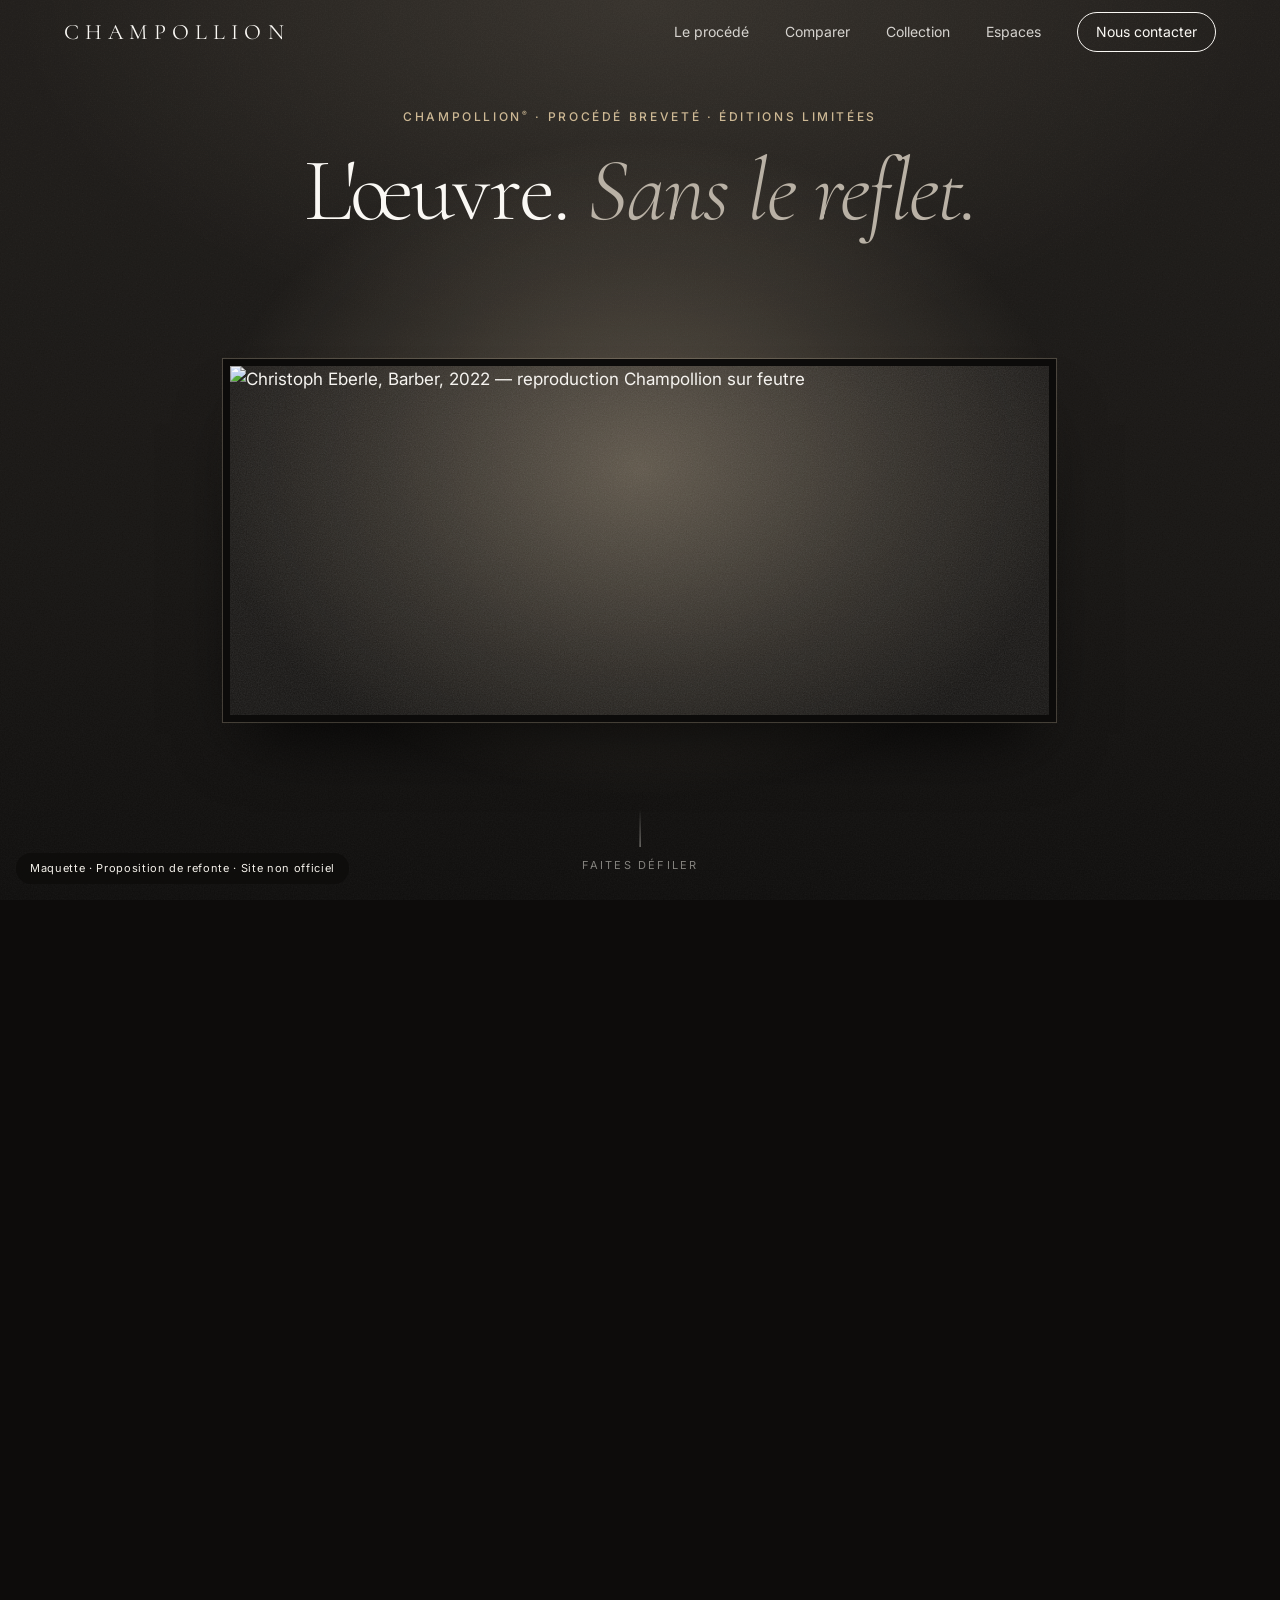
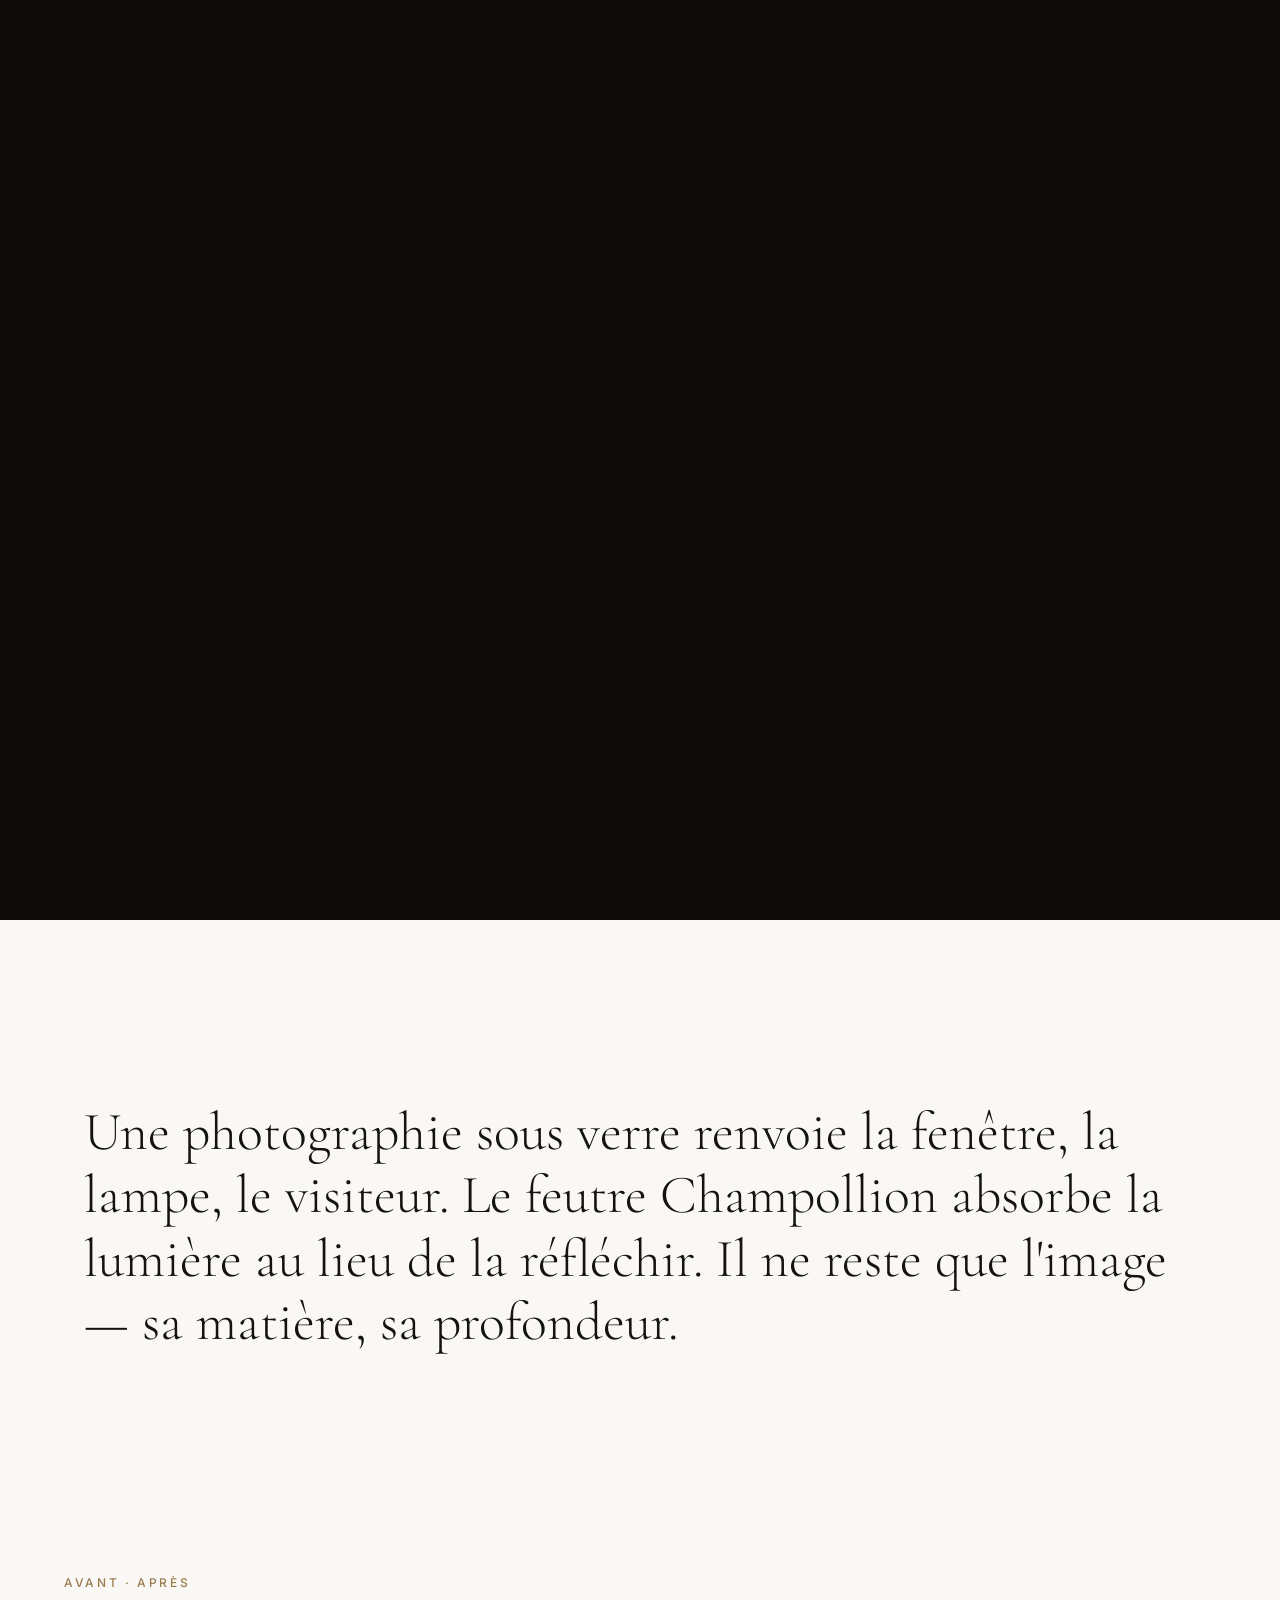
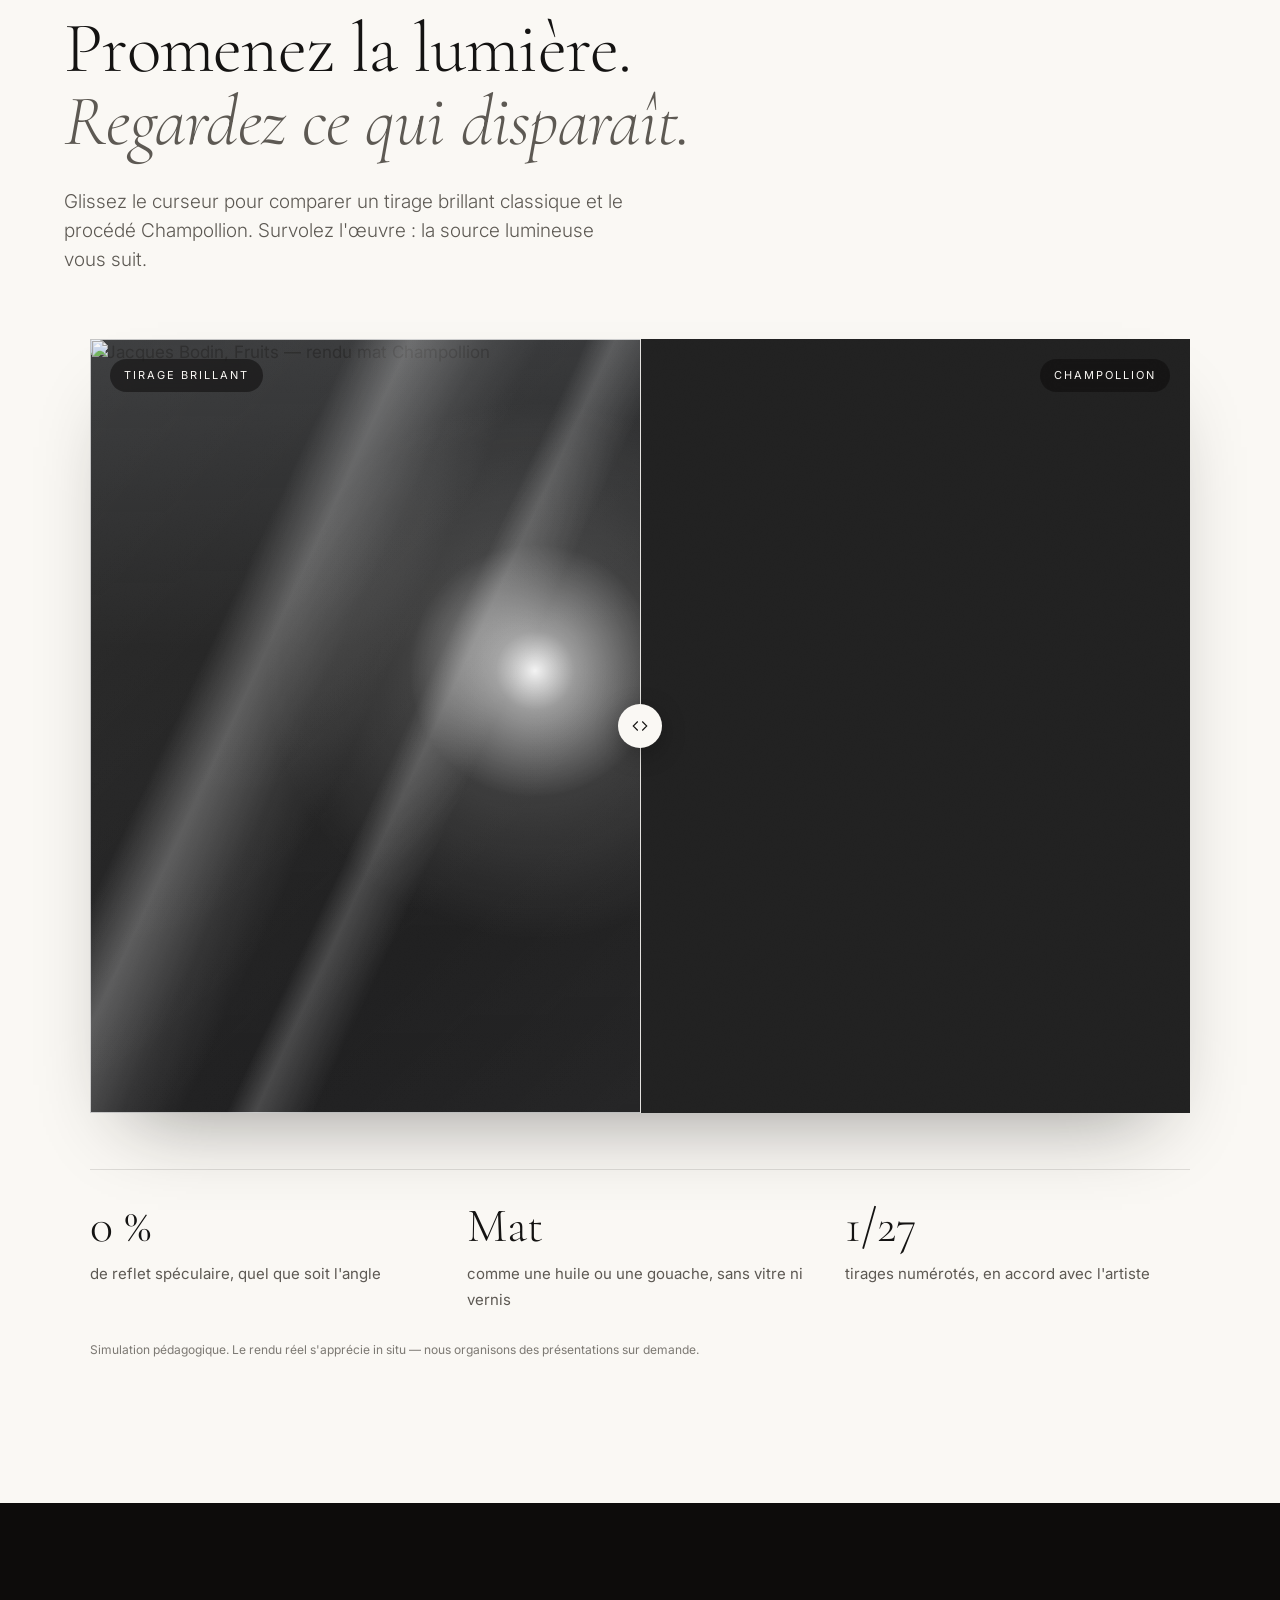
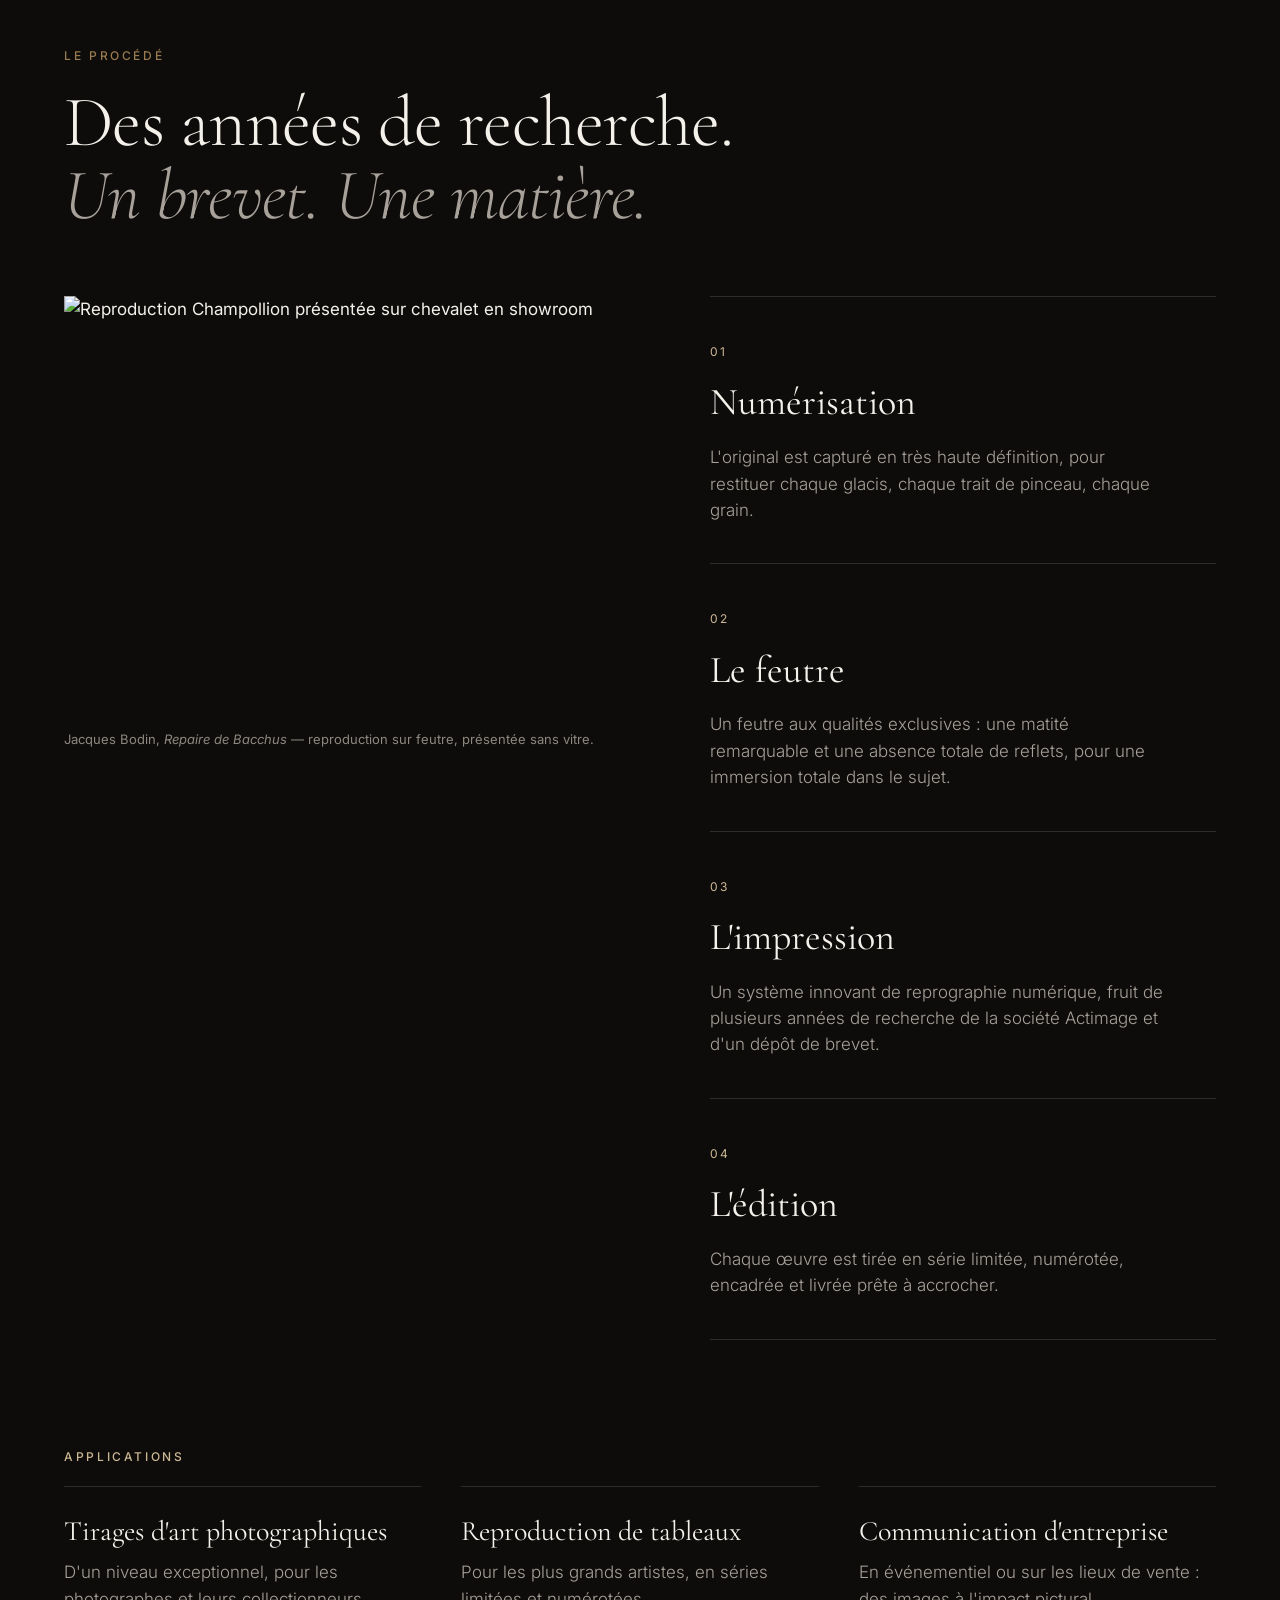
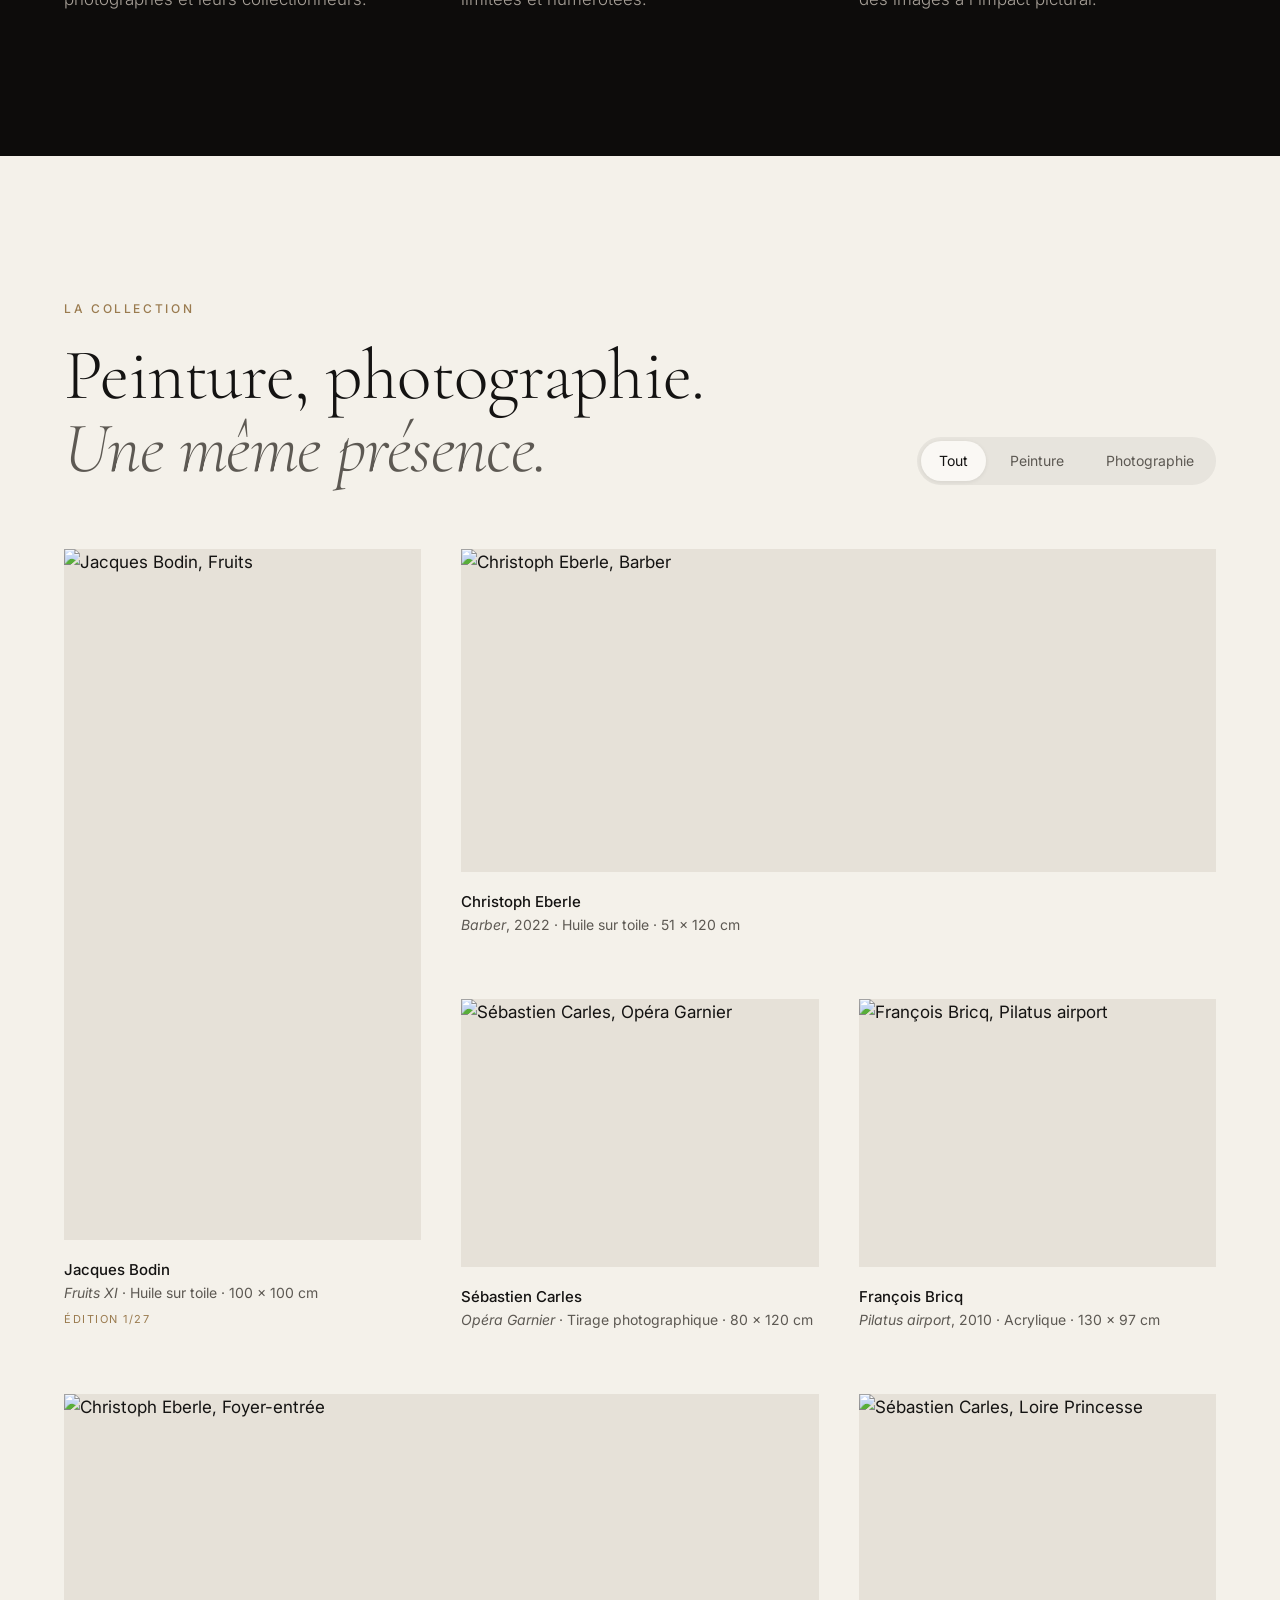
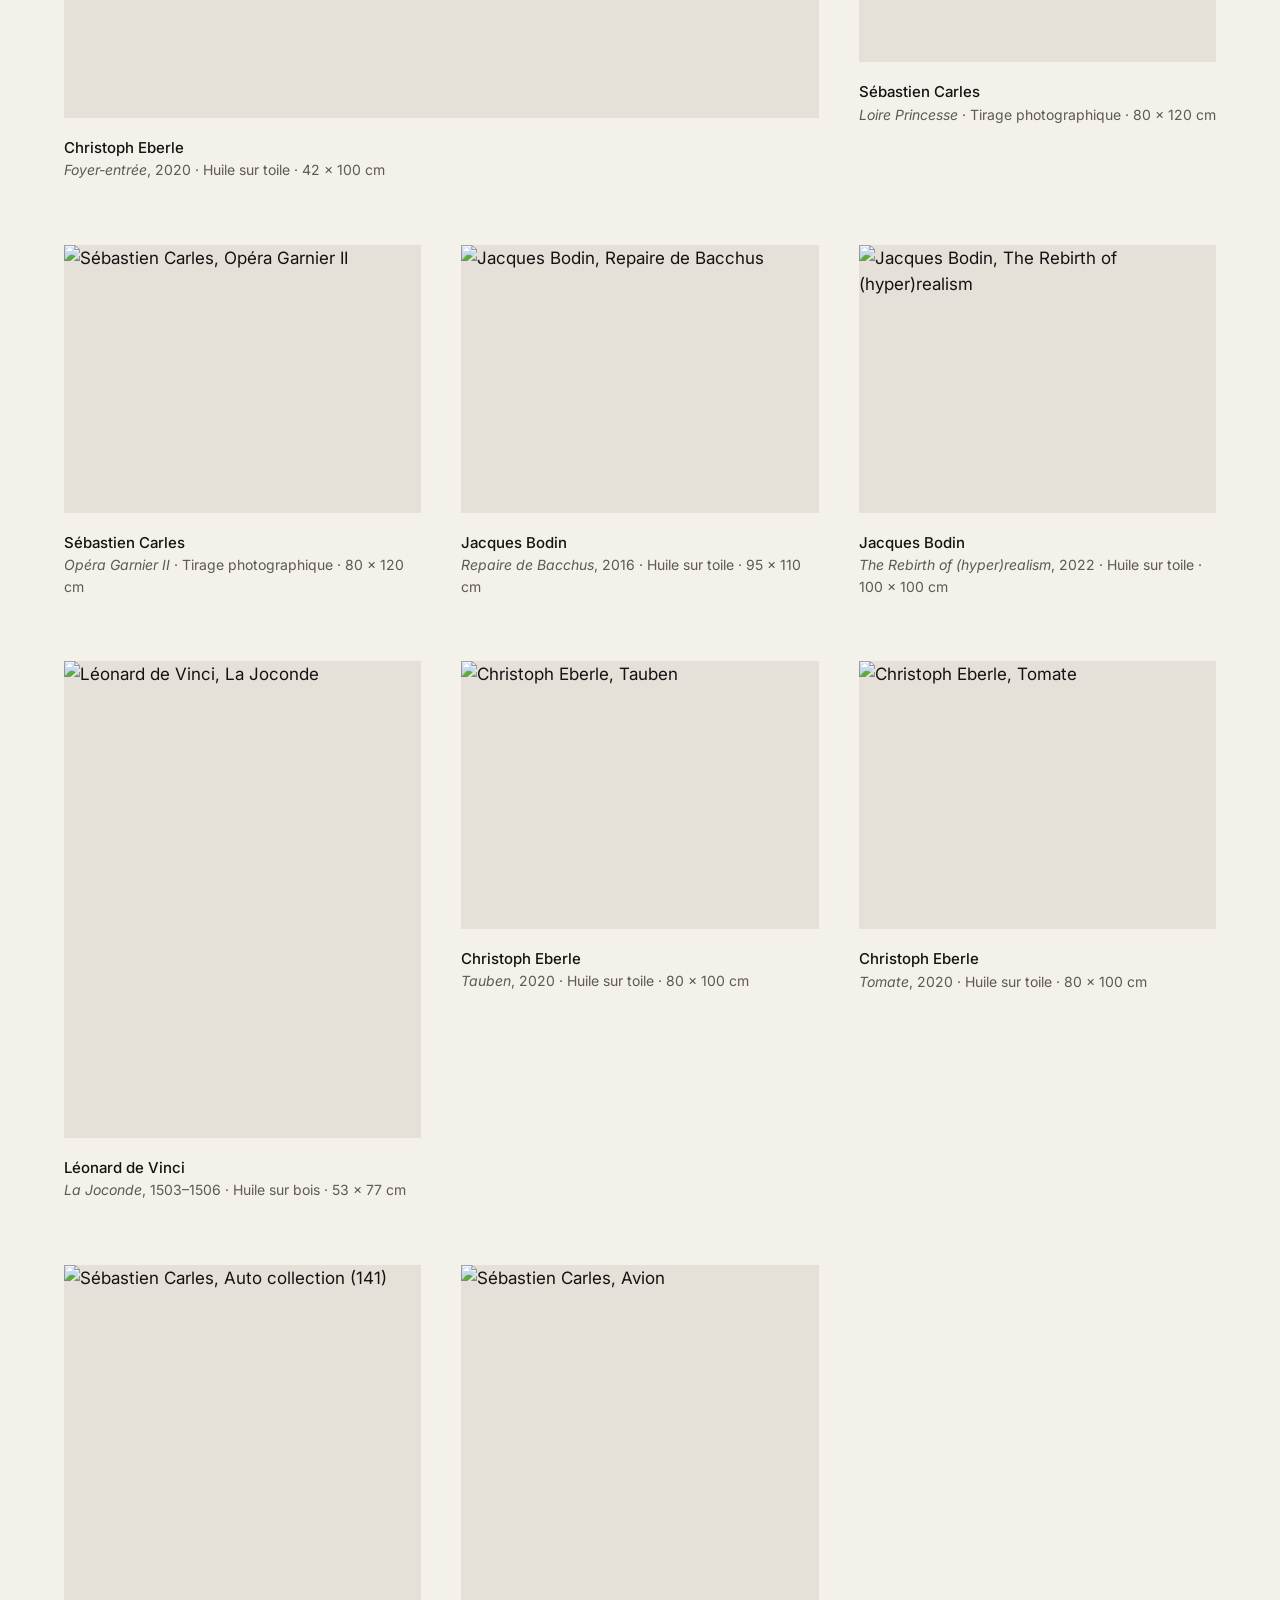
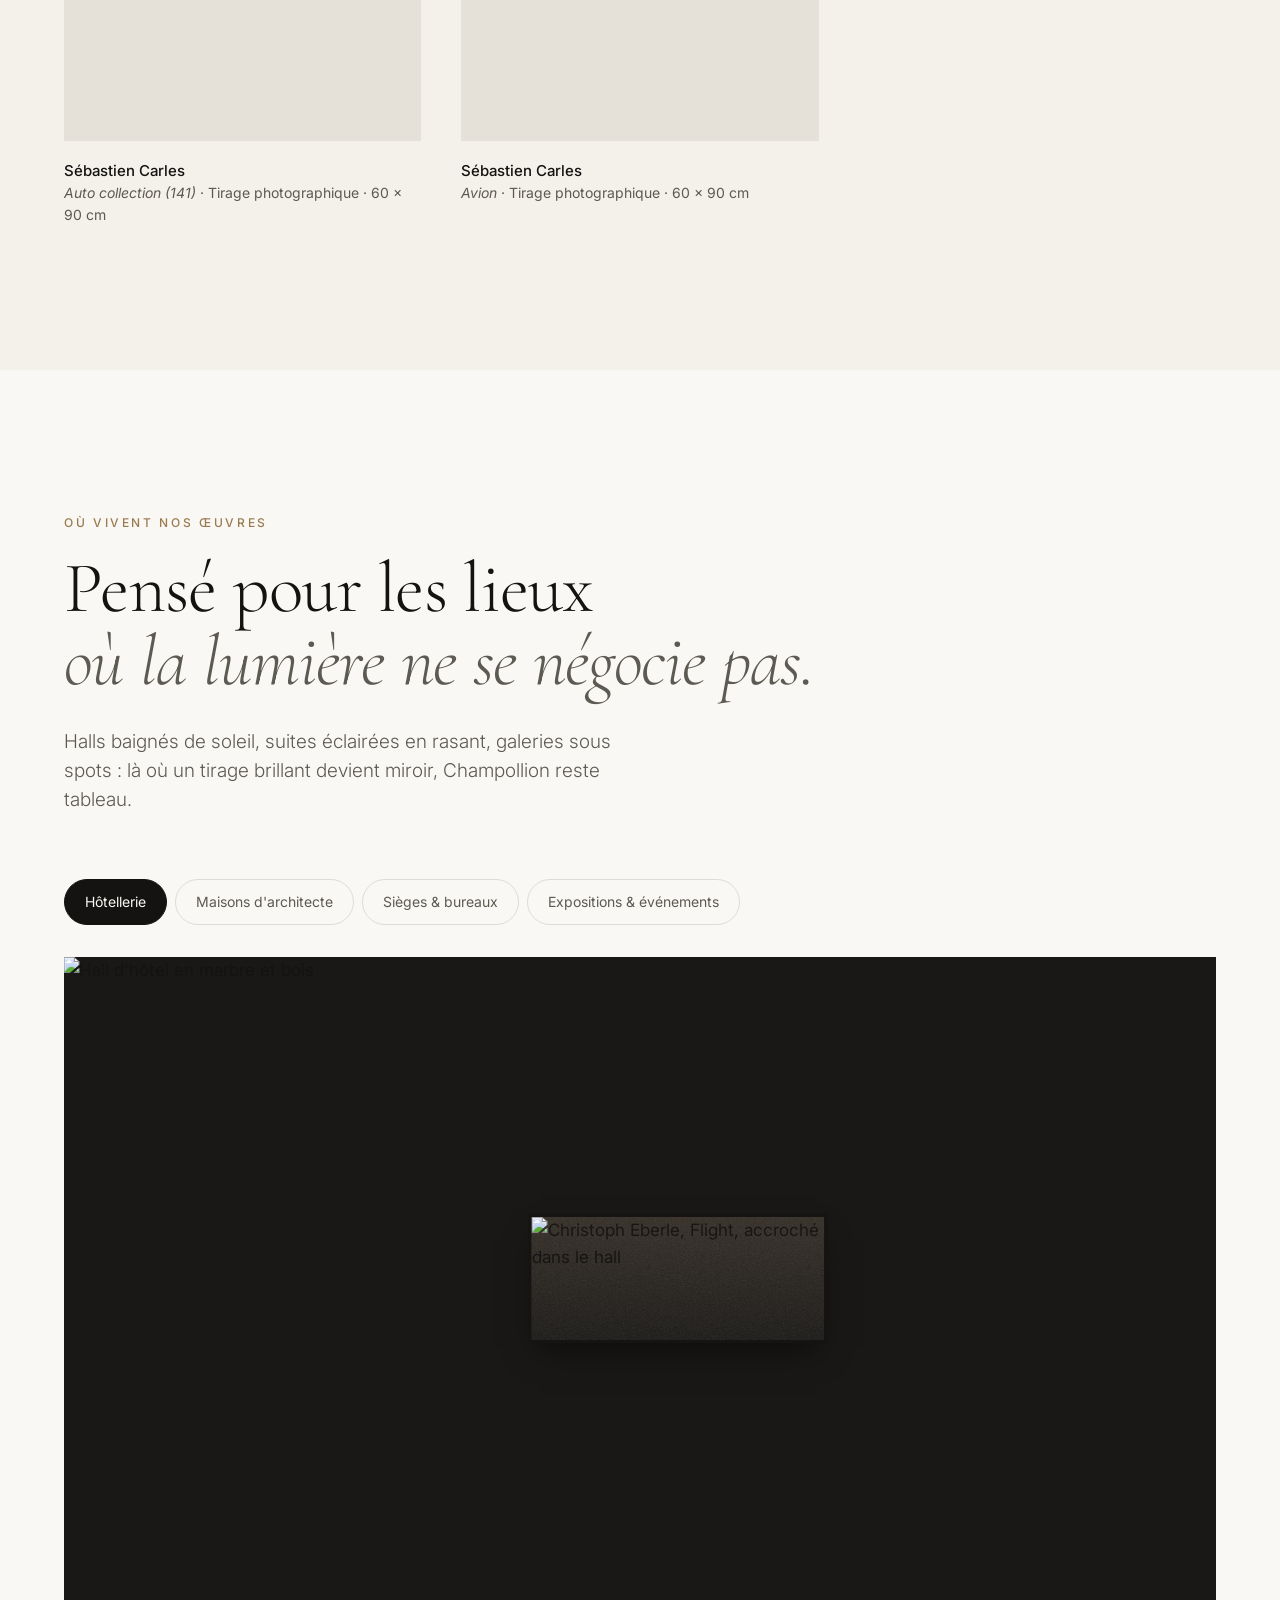
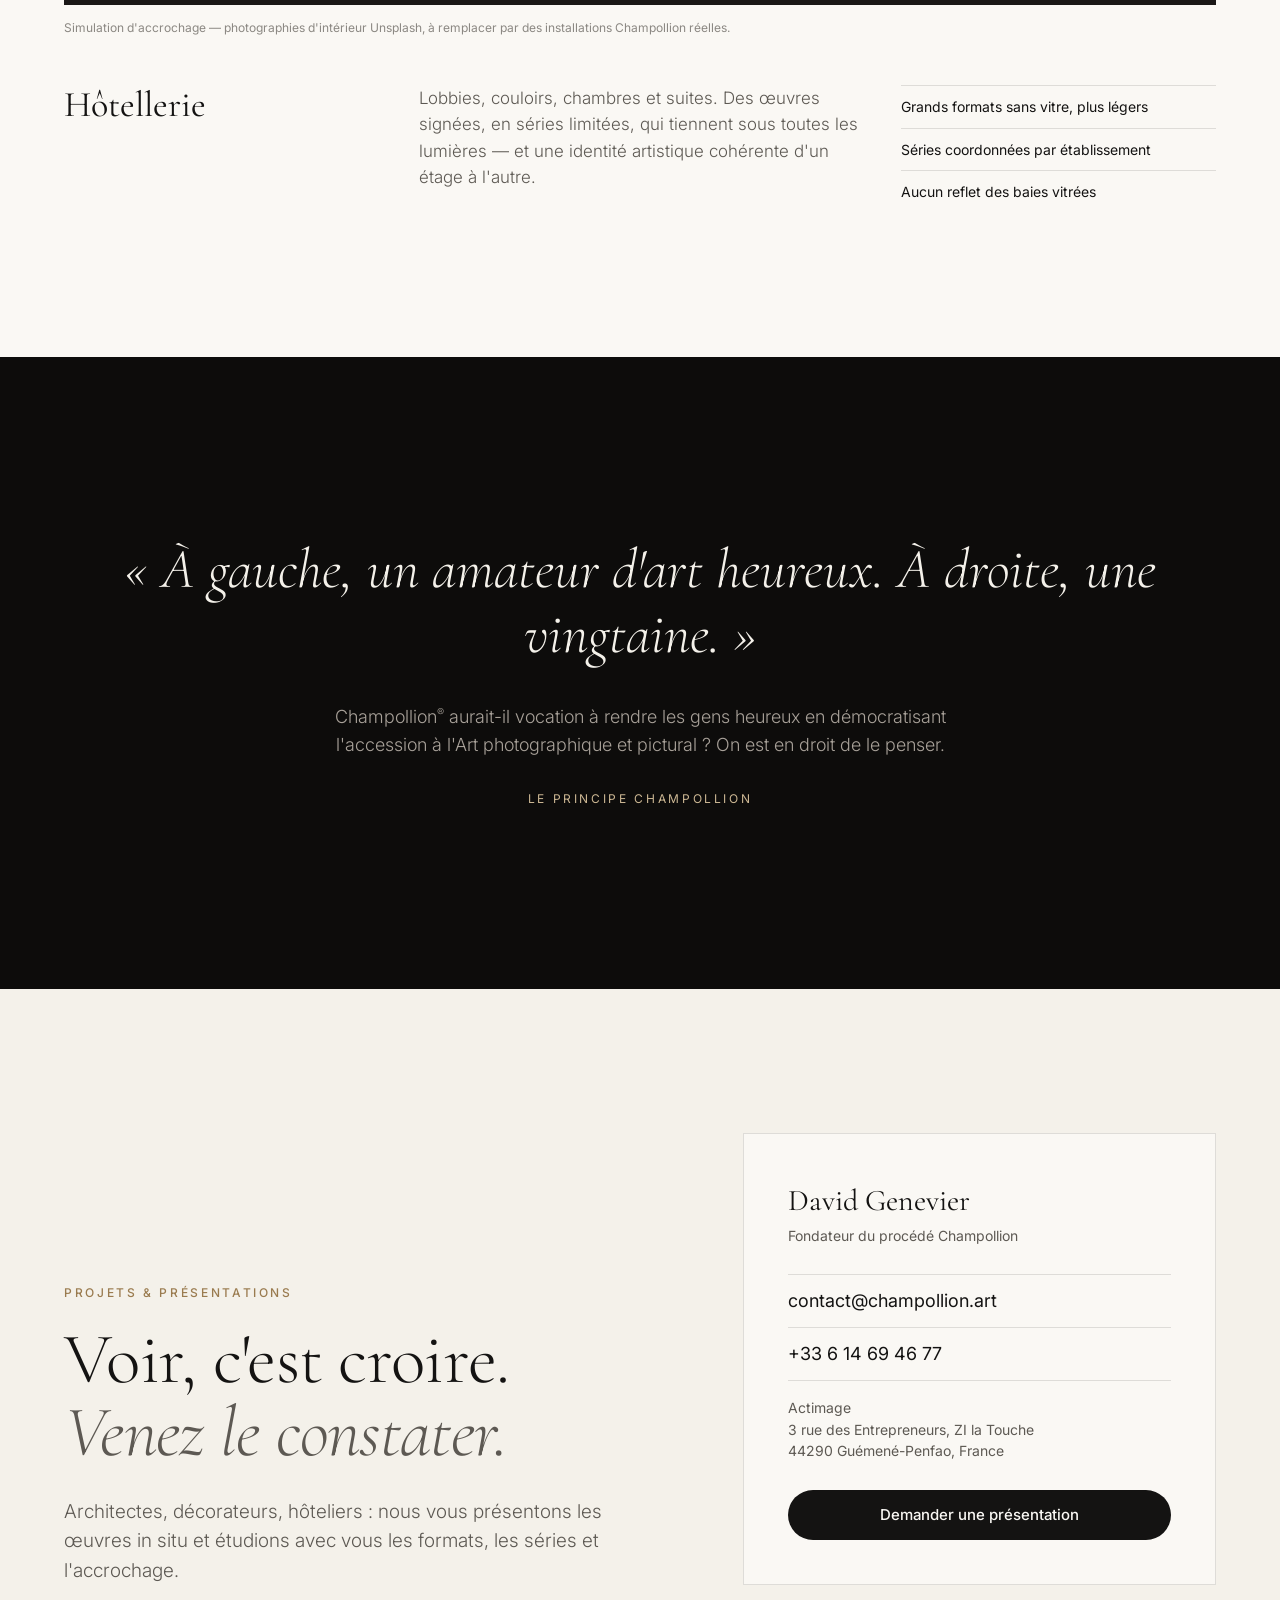
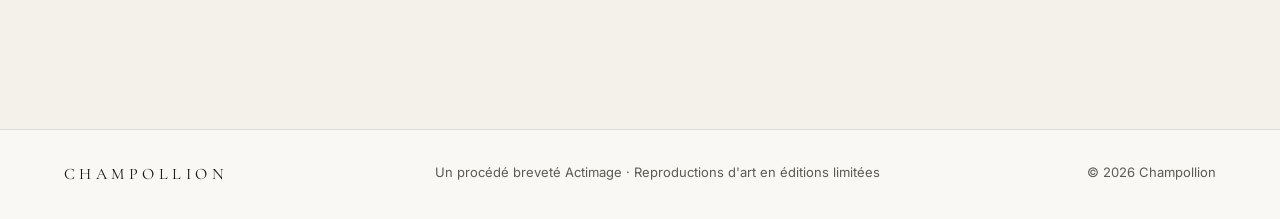
==== index.html @ 20e7b579 "Maquette de refonte du site Champollion Co-Authored-By: Claude Opus 5.5 <noreply@anthropic.com>" ====
<!doctype html>
<html lang="fr">
<head>
  <meta charset="utf-8">
  <meta name="viewport" content="width=device-width, initial-scale=1">
  <meta name="robots" content="noindex, nofollow">
  <title>Champollion — L'œuvre, sans le reflet</title>
  <meta name="description" content="Champollion : reproductions d'art sur feutre, d'une matité absolue. Éditions limitées pour hôtels, architectes et lieux d'exception.">
  <link rel="preconnect" href="https://fonts.googleapis.com">
  <link rel="preconnect" href="https://fonts.gstatic.com" crossorigin>
  <link href="https://fonts.googleapis.com/css2?family=Cormorant+Garamond:ital,wght@0,300;0,400;0,500;1,300;1,400&family=Inter:wght@300;400;500;600&display=swap" rel="stylesheet">
  <link rel="stylesheet" href="styles.css">
</head>
<body>

  <header class="nav" id="nav">
    <div class="nav__inner">
      <a href="#top" class="nav__logo">Champollion</a>
      <nav class="nav__links" aria-label="Navigation principale">
        <a href="#procede">Le procédé</a>
        <a href="#comparer">Comparer</a>
        <a href="#collection">Collection</a>
        <a href="#espaces">Espaces</a>
        <a href="#contact" class="nav__cta">Nous contacter</a>
      </nav>
      <button class="nav__burger" aria-label="Ouvrir le menu" aria-expanded="false"><span></span><span></span></button>
    </div>
  </header>

  <main id="top">

    <!-- HERO : une œuvre sous un spot, puis la révélation au défilement -->
    <section class="hero" id="hero">
      <div class="hero__sticky">
        <div class="hero__wall"></div>
        <div class="hero__spot" id="heroSpot"></div>

        <div class="hero__head hero__head--intro" id="heroIntro">
          <p class="eyebrow">Champollion<sup>®</sup> · Procédé breveté · Éditions limitées</p>
          <h1 class="hero__title">L'œuvre. <em>Sans le reflet.</em></h1>
        </div>

        <div class="hero__head hero__head--reveal" id="heroReveal">
          <p class="eyebrow">Regardez mieux</p>
          <h2 class="hero__title">Ceci n'est pas <em>l'original.</em></h2>
          <p class="hero__lead">C'est une reproduction Champollion<sup>®</sup> sur feutre. D'une matité absolue, sans vitre ni vernis — à quelques pas, on ne voit plus que le tableau.</p>
          <div class="hero__actions">
            <a href="#comparer" class="btn btn--light">Voir la différence</a>
            <a href="#collection" class="link-arrow link-arrow--light">Découvrir la collection</a>
          </div>
        </div>

        <figure class="hero__art" id="heroArt">
          <div class="hero__canvas">
            <img src="https://www.champollion.art/wp-content/uploads/2023/07/eberle_2022_barber_51x120_g.jpg" alt="Christoph Eberle, Barber, 2022 — reproduction Champollion sur feutre">
            <div class="felt"></div>
          </div>
          <figcaption class="hero__label" id="heroLabel">
            <span class="label__artist">Christoph Eberle</span>
            <span class="label__title"><em>Barber</em>, 2022</span>
            <span class="label__tech" data-before="Huile sur toile · 51 × 120 cm" data-after="Reproduction Champollion® sur feutre">Huile sur toile · 51 × 120 cm</span>
          </figcaption>
        </figure>

        <div class="hero__cue" id="heroCue"><span></span>Faites défiler</div>
      </div>
    </section>

    <!-- MANIFESTE -->
    <section class="manifesto" id="manifeste">
      <p class="manifesto__text reveal-words">Une photographie sous verre renvoie la fenêtre, la lampe, le visiteur. Le feutre Champollion absorbe la lumière au lieu de la réfléchir. Il ne reste que l'image — sa matière, sa profondeur.</p>
    </section>

    <!-- COMPARATEUR -->
    <section class="compare" id="comparer">
      <div class="section-head">
        <p class="eyebrow">Avant · Après</p>
        <h2 class="h2">Promenez la lumière.<br><em>Regardez ce qui disparaît.</em></h2>
        <p class="lead">Glissez le curseur pour comparer un tirage brillant classique et le procédé Champollion. Survolez l'œuvre : la source lumineuse vous suit.</p>
      </div>

      <div class="compare__stage" id="compare">
        <div class="compare__layer compare__layer--matte">
          <img src="https://www.champollion.art/wp-content/uploads/2023/07/Jacques-Bodin-Fruits-XVII-oil-on-canvas-2016-100x100-cm.jpg" alt="Jacques Bodin, Fruits — rendu mat Champollion">
          <div class="felt"></div>
        </div>
        <div class="compare__layer compare__layer--gloss" id="compareGloss">
          <img src="https://www.champollion.art/wp-content/uploads/2023/07/Jacques-Bodin-Fruits-XVII-oil-on-canvas-2016-100x100-cm.jpg" alt="" aria-hidden="true">
          <div class="gloss__window"></div>
          <div class="gloss__spot" id="glossSpot"></div>
          <div class="gloss__sheen"></div>
        </div>
        <span class="compare__tag compare__tag--left">Tirage brillant</span>
        <span class="compare__tag compare__tag--right">Champollion</span>
        <div class="compare__handle" id="compareHandle" role="slider" tabindex="0" aria-label="Position du comparateur" aria-valuemin="0" aria-valuemax="100" aria-valuenow="50">
          <span class="compare__knob"><svg viewBox="0 0 24 24" width="18" height="18"><path d="M9 6l-6 6 6 6M15 6l6 6-6 6" fill="none" stroke="currentColor" stroke-width="1.5"/></svg></span>
        </div>
      </div>

      <div class="compare__facts">
        <div><span class="fact__k">0 %</span><span class="fact__v">de reflet spéculaire, quel que soit l'angle</span></div>
        <div><span class="fact__k">Mat</span><span class="fact__v">comme une huile ou une gouache, sans vitre ni vernis</span></div>
        <div><span class="fact__k">1/27</span><span class="fact__v">tirages numérotés, en accord avec l'artiste</span></div>
      </div>
      <p class="note">Simulation pédagogique. Le rendu réel s'apprécie in situ — nous organisons des présentations sur demande.</p>
    </section>

    <!-- PROCÉDÉ -->
    <section class="process dark" id="procede">
      <div class="section-head">
        <p class="eyebrow">Le procédé</p>
        <h2 class="h2">Des années de recherche.<br><em>Un brevet. Une matière.</em></h2>
      </div>
      <div class="process__grid">
        <figure class="process__visual">
          <img src="https://www.champollion.art/wp-content/uploads/2023/07/IMG_0119.jpg" alt="Reproduction Champollion présentée sur chevalet en showroom">
          <figcaption>Jacques Bodin, <em>Repaire de Bacchus</em> — reproduction sur feutre, présentée sans vitre.</figcaption>
        </figure>
        <ol class="process__steps">
          <li>
            <span class="step__n">01</span>
            <h3>Numérisation</h3>
            <p>L'original est capturé en très haute définition, pour restituer chaque glacis, chaque trait de pinceau, chaque grain.</p>
          </li>
          <li>
            <span class="step__n">02</span>
            <h3>Le feutre</h3>
            <p>Un feutre aux qualités exclusives : une matité remarquable et une absence totale de reflets, pour une immersion totale dans le sujet.</p>
          </li>
          <li>
            <span class="step__n">03</span>
            <h3>L'impression</h3>
            <p>Un système innovant de reprographie numérique, fruit de plusieurs années de recherche de la société Actimage et d'un dépôt de brevet.</p>
          </li>
          <li>
            <span class="step__n">04</span>
            <h3>L'édition</h3>
            <p>Chaque œuvre est tirée en série limitée, numérotée, encadrée et livrée prête à accrocher.</p>
          </li>
        </ol>
      </div>

      <div class="apps">
        <p class="eyebrow">Applications</p>
        <div class="apps__grid">
          <div><h3>Tirages d'art photographiques</h3><p>D'un niveau exceptionnel, pour les photographes et leurs collectionneurs.</p></div>
          <div><h3>Reproduction de tableaux</h3><p>Pour les plus grands artistes, en séries limitées et numérotées.</p></div>
          <div><h3>Communication d'entreprise</h3><p>En événementiel ou sur les lieux de vente : des images à l'impact pictural.</p></div>
        </div>
      </div>
    </section>

    <!-- COLLECTION -->
    <section class="collection" id="collection">
      <div class="section-head section-head--row">
        <div>
          <p class="eyebrow">La collection</p>
          <h2 class="h2">Peinture, photographie.<br><em>Une même présence.</em></h2>
        </div>
        <div class="filters" role="tablist" aria-label="Filtrer la collection">
          <button class="filter is-active" data-filter="all">Tout</button>
          <button class="filter" data-filter="peinture">Peinture</button>
          <button class="filter" data-filter="photo">Photographie</button>
        </div>
      </div>

      <div class="gallery" id="gallery">
        <article class="work work--tall" data-cat="peinture">
          <div class="work__img"><img loading="lazy" src="https://www.champollion.art/wp-content/uploads/2023/07/Jacques-Bodin-Fruits-XVII-oil-on-canvas-2016-100x100-cm.jpg" alt="Jacques Bodin, Fruits"></div>
          <h3>Jacques Bodin</h3><p><em>Fruits XI</em> · Huile sur toile · 100 × 100 cm</p><span class="work__ed">Édition 1/27</span>
        </article>
        <article class="work work--wide" data-cat="peinture">
          <div class="work__img"><img loading="lazy" src="https://www.champollion.art/wp-content/uploads/2023/07/eberle_2022_barber_51x120_g.jpg" alt="Christoph Eberle, Barber"></div>
          <h3>Christoph Eberle</h3><p><em>Barber</em>, 2022 · Huile sur toile · 51 × 120 cm</p>
        </article>
        <article class="work" data-cat="photo">
          <div class="work__img"><img loading="lazy" src="https://www.champollion.art/wp-content/uploads/2023/07/Sebastien-Carles-Opera-Garnier1-.jpg" alt="Sébastien Carles, Opéra Garnier"></div>
          <h3>Sébastien Carles</h3><p><em>Opéra Garnier</em> · Tirage photographique · 80 × 120 cm</p>
        </article>
        <article class="work" data-cat="peinture">
          <div class="work__img"><img loading="lazy" src="https://www.champollion.art/wp-content/uploads/2023/07/IMG_0123.jpg" alt="François Bricq, Pilatus airport"></div>
          <h3>François Bricq</h3><p><em>Pilatus airport</em>, 2010 · Acrylique · 130 × 97 cm</p>
        </article>
        <article class="work work--wide" data-cat="peinture">
          <div class="work__img"><img loading="lazy" src="https://www.champollion.art/wp-content/uploads/2023/07/eberle_2020_foyer-entree_42x100.jpg" alt="Christoph Eberle, Foyer-entrée"></div>
          <h3>Christoph Eberle</h3><p><em>Foyer-entrée</em>, 2020 · Huile sur toile · 42 × 100 cm</p>
        </article>
        <article class="work" data-cat="photo">
          <div class="work__img"><img loading="lazy" src="https://www.champollion.art/wp-content/uploads/2023/07/Sebastien-Carles-LOIRE-PRINCESSE.jpg" alt="Sébastien Carles, Loire Princesse"></div>
          <h3>Sébastien Carles</h3><p><em>Loire Princesse</em> · Tirage photographique · 80 × 120 cm</p>
        </article>
        <article class="work" data-cat="photo">
          <div class="work__img"><img loading="lazy" src="https://www.champollion.art/wp-content/uploads/2023/07/Sebastien-Carles-Opera-Garnier2.jpg" alt="Sébastien Carles, Opéra Garnier II"></div>
          <h3>Sébastien Carles</h3><p><em>Opéra Garnier II</em> · Tirage photographique · 80 × 120 cm</p>
        </article>
        <article class="work" data-cat="peinture">
          <div class="work__img"><img loading="lazy" src="https://www.champollion.art/wp-content/uploads/2023/07/IMG_0119.jpg" alt="Jacques Bodin, Repaire de Bacchus"></div>
          <h3>Jacques Bodin</h3><p><em>Repaire de Bacchus</em>, 2016 · Huile sur toile · 95 × 110 cm</p>
        </article>
        <article class="work" data-cat="peinture">
          <div class="work__img"><img loading="lazy" src="https://www.champollion.art/wp-content/uploads/2023/07/Jacques-Bodin-The-Rebirth-of-hyperrealism2022-oil-oncanvas100x100-cm.jpg" alt="Jacques Bodin, The Rebirth of (hyper)realism"></div>
          <h3>Jacques Bodin</h3><p><em>The Rebirth of (hyper)realism</em>, 2022 · Huile sur toile · 100 × 100 cm</p>
        </article>
        <article class="work work--portrait" data-cat="peinture">
          <div class="work__img"><img loading="lazy" src="https://www.champollion.art/wp-content/uploads/2023/07/Mona_Lisa_by_Leonardo_da_Vinci_from_C2RMF_retouched-BDEF.jpg" alt="Léonard de Vinci, La Joconde"></div>
          <h3>Léonard de Vinci</h3><p><em>La Joconde</em>, 1503–1506 · Huile sur bois · 53 × 77 cm</p>
        </article>
        <article class="work" data-cat="peinture">
          <div class="work__img"><img loading="lazy" src="https://www.champollion.art/wp-content/uploads/2023/07/eberle_2020_tauben-80x100-1.jpg" alt="Christoph Eberle, Tauben"></div>
          <h3>Christoph Eberle</h3><p><em>Tauben</em>, 2020 · Huile sur toile · 80 × 100 cm</p>
        </article>
        <article class="work" data-cat="peinture">
          <div class="work__img"><img loading="lazy" src="https://www.champollion.art/wp-content/uploads/2023/07/eberle_2020_Tomate_100x80.jpg" alt="Christoph Eberle, Tomate"></div>
          <h3>Christoph Eberle</h3><p><em>Tomate</em>, 2020 · Huile sur toile · 80 × 100 cm</p>
        </article>
        <article class="work work--portrait" data-cat="photo">
          <div class="work__img"><img loading="lazy" src="https://www.champollion.art/wp-content/uploads/2023/07/Sebastien-Carles-AUTO-COLLECTION-141.jpg" alt="Sébastien Carles, Auto collection (141)"></div>
          <h3>Sébastien Carles</h3><p><em>Auto collection (141)</em> · Tirage photographique · 60 × 90 cm</p>
        </article>
        <article class="work work--portrait" data-cat="photo">
          <div class="work__img"><img loading="lazy" src="https://www.champollion.art/wp-content/uploads/2023/07/Sebastien-Carles-avion-1.jpg" alt="Sébastien Carles, Avion"></div>
          <h3>Sébastien Carles</h3><p><em>Avion</em> · Tirage photographique · 60 × 90 cm</p>
        </article>
      </div>
    </section>

    <!-- ESPACES -->
    <section class="spaces" id="espaces">
      <div class="section-head">
        <p class="eyebrow">Où vivent nos œuvres</p>
        <h2 class="h2">Pensé pour les lieux<br><em>où la lumière ne se négocie pas.</em></h2>
        <p class="lead">Halls baignés de soleil, suites éclairées en rasant, galeries sous spots : là où un tirage brillant devient miroir, Champollion reste tableau.</p>
      </div>

      <div class="spaces__tabs" role="tablist" aria-label="Types d'espaces">
        <button class="space-tab is-active" data-space="hotel" role="tab" aria-selected="true">Hôtellerie</button>
        <button class="space-tab" data-space="archi" role="tab" aria-selected="false">Maisons d'architecte</button>
        <button class="space-tab" data-space="office" role="tab" aria-selected="false">Sièges &amp; bureaux</button>
        <button class="space-tab" data-space="expo" role="tab" aria-selected="false">Expositions &amp; événements</button>
      </div>

      <!-- Chaque scène : photo d'intérieur réelle + œuvre accrochée à l'emplacement calibré du mur -->
      <div class="scenes" id="scenes">
        <figure class="scene is-active" data-space="hotel" style="--ratio: 1000/562; --l: 40.6%; --t: 40.2%; --w: 25.4%; --art: 150/63; --tone: rgba(255,214,160,.10)">
          <div class="scene__inner">
            <img class="scene__photo" src="https://images.unsplash.com/photo-1758448093806-88b2089068ab?w=2000&q=80" alt="Hall d'hôtel en marbre et bois">
            <div class="scene__art"><img src="https://www.champollion.art/wp-content/uploads/2023/07/eberle_2022_Flight_63x150.jpg" alt="Christoph Eberle, Flight, accroché dans le hall"></div>
          </div>
        </figure>
        <figure class="scene" data-space="archi" style="--ratio: 1000/625; --l: 50%; --t: 34%; --w: 17%; --art: 1/1; --tone: rgba(40,40,40,.10)">
          <div class="scene__inner">
            <img class="scene__photo" src="https://images.unsplash.com/photo-1724582586529-62622e50c0b3?w=2000&q=80" alt="Salon minimaliste, mur gris" loading="lazy">
            <div class="scene__art"><img src="https://www.champollion.art/wp-content/uploads/2023/07/Jacques-Bodin-Fruits-XVII-oil-on-canvas-2016-100x100-cm.jpg" alt="Jacques Bodin, Fruits, au-dessus du canapé" loading="lazy"></div>
          </div>
        </figure>
        <figure class="scene" data-space="office" style="--ratio: 1000/667; --l: 30.6%; --t: 25.6%; --w: 24.6%; --art: 120/80; --tone: rgba(255,200,140,.08)">
          <div class="scene__inner">
            <img class="scene__photo" src="https://images.unsplash.com/photo-1764810815228-b7f9432eec5c?w=2000&q=80" alt="Salle de conseil habillée de bois" loading="lazy">
            <div class="scene__art"><img src="https://www.champollion.art/wp-content/uploads/2023/07/Sebastien-Carles-LOIRE-PRINCESSE.jpg" alt="Sébastien Carles, Loire Princesse, en salle de conseil" loading="lazy"></div>
          </div>
        </figure>
        <figure class="scene" data-space="expo" style="--ratio: 1000/668; --l: 34.6%; --t: 35.2%; --w: 33%; --art: 120/51; --tone: rgba(255,255,255,0)">
          <div class="scene__inner">
            <img class="scene__photo" src="https://images.unsplash.com/photo-1501270067467-8298cce1babb?w=2000&q=80" alt="Salle d'exposition aux murs blancs" loading="lazy">
            <div class="scene__art"><img src="https://www.champollion.art/wp-content/uploads/2023/07/eberle_2022_barber_51x120_g.jpg" alt="Christoph Eberle, Barber, en salle d'exposition" loading="lazy"></div>
          </div>
        </figure>
      </div>
      <p class="scenes__credit">Simulation d'accrochage — photographies d'intérieur Unsplash, à remplacer par des installations Champollion réelles.</p>

      <div class="spaces__info">
        <h3 id="spaceTitle">Hôtellerie</h3>
        <p id="spaceText">Lobbies, couloirs, chambres et suites. Des œuvres signées, en séries limitées, qui tiennent sous toutes les lumières — et une identité artistique cohérente d'un étage à l'autre.</p>
        <ul id="spaceList" class="spaces__list">
          <li>Grands formats sans vitre, plus légers</li>
          <li>Séries coordonnées par établissement</li>
          <li>Aucun reflet des baies vitrées</li>
        </ul>
      </div>
    </section>

    <!-- CITATION / DISTANCE -->
    <section class="quote dark">
      <figure>
        <blockquote>« À gauche, un amateur d'art heureux. À droite, une vingtaine. »</blockquote>
        <p class="quote__sub">Champollion<sup>®</sup> aurait-il vocation à rendre les gens heureux en démocratisant l'accession à l'Art photographique et pictural ? On est en droit de le penser.</p>
        <figcaption>Le principe Champollion</figcaption>
      </figure>
    </section>

    <!-- CONTACT -->
    <section class="contact" id="contact">
      <div class="contact__grid">
        <div>
          <p class="eyebrow">Projets &amp; présentations</p>
          <h2 class="h2">Voir, c'est croire.<br><em>Venez le constater.</em></h2>
          <p class="lead">Architectes, décorateurs, hôteliers : nous vous présentons les œuvres in situ et étudions avec vous les formats, les séries et l'accrochage.</p>
        </div>
        <div class="contact__card">
          <p class="contact__name">David Genevier</p>
          <p class="contact__role">Fondateur du procédé Champollion</p>
          <a class="contact__line" href="mailto:contact@champollion.art">contact@champollion.art</a>
          <a class="contact__line" href="tel:+33614694677">+33 6 14 69 46 77</a>
          <address>Actimage<br>3 rue des Entrepreneurs, ZI la Touche<br>44290 Guémené-Penfao, France</address>
          <a href="mailto:contact@champollion.art?subject=Demande%20de%20pr%C3%A9sentation" class="btn btn--dark">Demander une présentation</a>
        </div>
      </div>
    </section>
  </main>

  <footer class="footer">
    <div class="footer__inner">
      <span class="nav__logo">Champollion</span>
      <span>Un procédé breveté Actimage · Reproductions d'art en éditions limitées</span>
      <span>© 2026 Champollion</span>
    </div>
  </footer>

  <div class="mockup-badge">Maquette · Proposition de refonte · Site non officiel</div>

  <script src="script.js"></script>
</body>
</html>
---- styles.css ----
:root {
  --ivory: #f4f1ea;
  --paper: #faf8f4;
  --ink: #141312;
  --ink-soft: #5d5953;
  --line: rgba(20, 19, 18, .12);
  --bronze: #9a7b4f;
  --night: #0d0c0b;
  --serif: "Cormorant Garamond", "Times New Roman", serif;
  --sans: "Inter", system-ui, -apple-system, "Segoe UI", sans-serif;
  --ease: cubic-bezier(.2, .7, .1, 1);
  --pad: clamp(20px, 5vw, 72px);
  --felt: url("data:image/svg+xml;utf8,<svg xmlns='http://www.w3.org/2000/svg' width='220' height='220'><filter id='n'><feTurbulence type='fractalNoise' baseFrequency='.85' numOctaves='3' stitchTiles='stitch'/><feColorMatrix type='saturate' values='0'/></filter><rect width='100%' height='100%' filter='url(%23n)'/></svg>");
}

* { box-sizing: border-box; margin: 0; padding: 0; }
html { scroll-behavior: smooth; }
body {
  background: var(--paper);
  color: var(--ink);
  font-family: var(--sans);
  font-weight: 400;
  font-size: 17px;
  line-height: 1.55;
  -webkit-font-smoothing: antialiased;
  overflow-x: hidden;
}
img { display: block; max-width: 100%; }
a { color: inherit; text-decoration: none; }
button { font: inherit; color: inherit; background: none; border: 0; cursor: pointer; }
em { font-style: italic; }

/* ---------- Typo ---------- */
.eyebrow {
  font-size: 12px;
  letter-spacing: .22em;
  text-transform: uppercase;
  color: var(--bronze);
  font-weight: 500;
  margin-bottom: 20px;
}
.h2 {
  font-family: var(--serif);
  font-weight: 300;
  font-size: clamp(40px, 5.6vw, 84px);
  line-height: 1.02;
  letter-spacing: -.01em;
}
.h2 em, .hero__title em { color: var(--ink-soft); font-weight: 300; }
.dark .h2 em { color: #a8a199; }
.lead {
  max-width: 560px;
  margin-top: 28px;
  font-size: 19px;
  color: var(--ink-soft);
  font-weight: 300;
}
.section-head { padding: 0 var(--pad); max-width: 1400px; margin: 0 auto 64px; }
.section-head--row { display: flex; justify-content: space-between; align-items: flex-end; gap: 32px; flex-wrap: wrap; }

/* ---------- Buttons ---------- */
.btn {
  display: inline-flex; align-items: center; justify-content: center;
  height: 50px; padding: 0 28px;
  border-radius: 999px;
  font-size: 15px; font-weight: 500;
  transition: transform .4s var(--ease), background .3s, color .3s;
}
.btn:hover { transform: translateY(-2px); }
.btn--light { background: var(--paper); color: var(--ink); }
.btn--dark { background: var(--ink); color: var(--paper); }
.link-arrow { font-size: 15px; font-weight: 500; display: inline-flex; gap: 8px; align-items: center; }
.link-arrow::after { content: "›"; font-size: 22px; line-height: 1; transition: transform .3s var(--ease); }
.link-arrow:hover::after { transform: translateX(4px); }
.link-arrow--light { color: var(--paper); }

/* ---------- Nav ---------- */
.nav {
  position: fixed; inset: 0 0 auto 0; z-index: 50;
  transition: background .4s, color .4s, backdrop-filter .4s;
  color: var(--paper);
}
.nav.is-solid {
  background: rgba(250, 248, 244, .78);
  backdrop-filter: saturate(180%) blur(20px);
  -webkit-backdrop-filter: saturate(180%) blur(20px);
  color: var(--ink);
  border-bottom: 1px solid var(--line);
}
.nav__inner {
  max-width: 1400px; margin: 0 auto;
  height: 64px; padding: 0 var(--pad);
  display: flex; align-items: center; justify-content: space-between;
}
.nav__logo {
  font-family: var(--serif);
  font-size: 22px;
  letter-spacing: .28em;
  text-transform: uppercase;
  font-weight: 400;
}
.nav__links { display: flex; gap: 36px; align-items: center; font-size: 14px; }
.nav__links a { opacity: .82; transition: opacity .2s; }
.nav__links a:hover { opacity: 1; }
.nav__cta { border: 1px solid currentColor; border-radius: 999px; padding: 8px 18px; opacity: 1 !important; }
.nav__burger { display: none; width: 32px; height: 32px; position: relative; }
.nav__burger span { position: absolute; left: 6px; right: 6px; height: 1.5px; background: currentColor; transition: transform .3s; }
.nav__burger span:first-child { top: 12px; }
.nav__burger span:last-child { top: 19px; }

/* ---------- Hero ---------- */
.hero { position: relative; height: 280vh; background: var(--night); color: var(--paper); }
.hero__sticky {
  position: sticky; top: 0;
  height: 100svh; overflow: hidden;
  display: grid; place-items: center;
}
/* Mur de galerie : enduit sombre + cône de lumière zénithal */
.hero__wall {
  position: absolute; inset: 0;
  background:
    radial-gradient(ellipse 70% 55% at 50% 0%, rgba(255,236,205,.10), transparent 70%),
    linear-gradient(180deg, #1f1c19 0%, #161412 65%, #0e0d0c 100%);
}
.hero__wall::after {
  content: ""; position: absolute; inset: 0;
  background-image: var(--felt); background-size: 260px;
  opacity: .05; mix-blend-mode: screen;
}
.hero__spot {
  --sx: 50%; --sy: 52%;
  position: absolute; inset: 0;
  background: radial-gradient(ellipse 46% 50% at var(--sx) var(--sy), rgba(255,232,196,.30), rgba(255,232,196,.10) 45%, transparent 74%);
  opacity: 0;
  animation: lightOn 2.4s .3s var(--ease) forwards;
}
@keyframes lightOn { to { opacity: 1; } }

.hero__head {
  position: absolute; left: 0; right: 0; top: clamp(84px, 12vh, 130px);
  padding: 0 var(--pad);
  text-align: center;
  z-index: 3;
}
.hero__head .eyebrow { color: #cdb894; }
.hero__title {
  font-family: var(--serif);
  font-weight: 300;
  font-size: clamp(44px, 7vw, 112px);
  line-height: .98;
  letter-spacing: -.02em;
}
.hero__title em { color: #b9b1a5; }
.hero__head--intro > * { opacity: 0; transform: translateY(18px); animation: rise 1.4s var(--ease) forwards; }
.hero__head--intro > *:nth-child(2) { animation-delay: .25s; }
.hero__head--reveal { opacity: 0; pointer-events: none; }
.hero__head--reveal.is-on { pointer-events: auto; }
.hero__lead { max-width: 560px; margin: 22px auto 0; font-size: 18px; font-weight: 300; color: #d6d0c6; }
.hero__actions { display: flex; gap: 28px; align-items: center; justify-content: center; margin-top: 30px; flex-wrap: wrap; }
@keyframes rise { to { opacity: 1; transform: none; } }

.hero__art {
  position: relative; z-index: 2;
  width: min(64vw, 980px, calc((100svh - 330px) * 2.35));
  min-width: 280px;
  margin-top: clamp(150px, 20vh, 220px);
  opacity: 0;
  animation: artIn 2s .5s var(--ease) forwards;
  will-change: transform;
}
@keyframes artIn { from { opacity: 0; } to { opacity: 1; } }
.hero__canvas {
  position: relative;
  aspect-ratio: 1050 / 447;
  box-shadow:
    0 0 0 clamp(5px, .55vw, 9px) #0c0b0a,
    0 0 0 calc(clamp(5px, .55vw, 9px) + 1px) rgba(255,236,205,.22),
    0 3vw 5vw -1.5vw rgba(0,0,0,.8);
}
.hero__canvas img { width: 100%; height: 100%; object-fit: cover; }
.hero__canvas .felt { opacity: .12; }

/* Cartel de musée */
.hero__label {
  position: absolute; right: 0; top: calc(100% + 28px);
  display: flex; flex-direction: column; gap: 2px;
  padding-left: 14px; border-left: 1px solid rgba(244,241,234,.25);
  font-size: 12px; line-height: 1.5; color: #a8a199;
  opacity: 0;
}
.label__artist { color: var(--ivory); font-weight: 500; }
.label__tech { transition: color .6s; }
.hero__label.is-revealed .label__tech { color: #cdb894; }

.hero__cue {
  position: absolute; bottom: 26px; left: 50%; transform: translateX(-50%);
  display: flex; flex-direction: column; align-items: center; gap: 10px;
  font-size: 11px; letter-spacing: .2em; text-transform: uppercase; color: rgba(244,241,234,.5);
  z-index: 3;
}
.hero__cue span { width: 1px; height: 38px; background: linear-gradient(rgba(244,241,234,0), rgba(244,241,234,.6)); animation: cue 2.2s ease-in-out infinite; transform-origin: top; }
@keyframes cue { 0% { transform: scaleY(0); } 50% { transform: scaleY(1); } 100% { transform: scaleY(1); opacity: 0; } }

/* ---------- Manifesto ---------- */
.manifesto { padding: clamp(120px, 20vh, 220px) var(--pad); max-width: 1240px; margin: 0 auto; }
.manifesto__text {
  font-family: var(--serif);
  font-size: clamp(30px, 4.2vw, 60px);
  line-height: 1.18;
  font-weight: 300;
}
.manifesto__text .w { opacity: .14; transition: opacity .5s; }
.manifesto__text .w.on { opacity: 1; }

/* ---------- Compare ---------- */
.compare { padding: 40px 0 clamp(100px, 16vh, 180px); }
.compare__stage {
  position: relative;
  width: min(1100px, calc(100% - 2 * var(--pad)));
  aspect-ratio: 1 / 1;
  max-height: 86vh;
  margin: 0 auto;
  overflow: hidden;
  user-select: none;
  touch-action: pan-y;
  cursor: crosshair;
  background: #222;
  box-shadow: 0 40px 80px -40px rgba(20,19,18,.45);
}
.compare__layer { position: absolute; inset: 0; }
.compare__layer img { width: 100%; height: 100%; object-fit: cover; }
.compare__layer--matte img { filter: saturate(1.06) contrast(1.02); }
.felt {
  position: absolute; inset: 0;
  background-image: var(--felt);
  background-size: 220px;
  mix-blend-mode: multiply;
  opacity: .16;
  pointer-events: none;
}
.compare__layer--gloss { clip-path: inset(0 50% 0 0); }
.compare__layer--gloss img { filter: contrast(.92) saturate(.92); }
.gloss__window {
  position: absolute; inset: 0;
  background:
    linear-gradient(115deg, transparent 18%, rgba(255,255,255,.26) 22%, rgba(255,255,255,.08) 27%, transparent 31%),
    linear-gradient(115deg, transparent 34%, rgba(255,255,255,.18) 36%, transparent 40%),
    linear-gradient(180deg, rgba(210,220,235,.10), rgba(255,255,255,0) 40%, rgba(30,30,40,.10));
  mix-blend-mode: screen;
}
.gloss__spot {
  --x: 30%; --y: 30%;
  position: absolute; inset: 0;
  background:
    radial-gradient(circle at var(--x) var(--y), rgba(255,255,255,.95) 0%, rgba(255,255,255,.55) 5%, rgba(255,255,255,.12) 16%, transparent 34%);
  mix-blend-mode: screen;
  transition: background .08s linear;
}
.gloss__sheen {
  position: absolute; inset: 0;
  background: linear-gradient(135deg, rgba(255,255,255,.06), rgba(255,255,255,0) 50%, rgba(255,255,255,.05));
}
.compare__tag {
  position: absolute; top: 20px; z-index: 3;
  font-size: 11px; letter-spacing: .18em; text-transform: uppercase;
  padding: 8px 14px; border-radius: 999px;
  background: rgba(13,12,11,.55); color: var(--paper);
  backdrop-filter: blur(10px); -webkit-backdrop-filter: blur(10px);
  pointer-events: none;
}
.compare__tag--left { left: 20px; }
.compare__tag--right { right: 20px; }
.compare__handle {
  position: absolute; top: 0; bottom: 0; left: 50%; z-index: 4;
  width: 44px; margin-left: -22px;
  cursor: ew-resize;
  display: flex; align-items: center; justify-content: center;
  outline: none;
}
.compare__handle::before {
  content: ""; position: absolute; top: 0; bottom: 0; left: 50%;
  width: 1px; background: rgba(250,248,244,.9);
}
.compare__knob {
  position: relative;
  width: 44px; height: 44px; border-radius: 50%;
  background: var(--paper); color: var(--ink);
  display: flex; align-items: center; justify-content: center;
  box-shadow: 0 6px 24px rgba(0,0,0,.25);
  transition: transform .3s var(--ease);
}
.compare__handle:hover .compare__knob,
.compare__handle:focus-visible .compare__knob { transform: scale(1.1); }
.compare__facts {
  width: min(1100px, calc(100% - 2 * var(--pad)));
  margin: 56px auto 0;
  display: grid; grid-template-columns: repeat(3, 1fr); gap: 32px;
  border-top: 1px solid var(--line); padding-top: 32px;
}
.fact__k { display: block; font-family: var(--serif); font-size: 48px; font-weight: 300; line-height: 1; margin-bottom: 10px; }
.fact__v { color: var(--ink-soft); font-size: 15px; }
.note { width: min(1100px, calc(100% - 2 * var(--pad))); margin: 28px auto 0; font-size: 12px; color: var(--ink-soft); opacity: .8; }

/* ---------- Dark sections ---------- */
.dark { background: var(--night); color: var(--ivory); }
.dark .lead { color: #a8a199; }

/* ---------- Process ---------- */
.process { padding: clamp(100px, 16vh, 180px) 0; }
.process__grid {
  max-width: 1400px; margin: 0 auto; padding: 0 var(--pad);
  display: grid; grid-template-columns: 1.1fr 1fr; gap: clamp(40px, 7vw, 120px); align-items: start;
}
.process__visual { position: sticky; top: 100px; }
.process__visual img { width: 100%; aspect-ratio: 4/3; object-fit: cover; }
.process__visual figcaption { margin-top: 16px; font-size: 13px; color: #8d877f; }
.process__steps { list-style: none; }
.process__steps li { padding: 40px 0; border-top: 1px solid rgba(244,241,234,.14); }
.process__steps li:last-child { border-bottom: 1px solid rgba(244,241,234,.14); }
.step__n { font-size: 12px; letter-spacing: .2em; color: #cdb894; }
.process__steps h3 { font-family: var(--serif); font-weight: 400; font-size: 38px; margin: 10px 0 12px; }
.process__steps p { color: #a8a199; max-width: 460px; font-weight: 300; }

.apps { max-width: 1400px; margin: clamp(80px, 12vh, 140px) auto 0; padding: 0 var(--pad); }
.apps .eyebrow { color: #cdb894; }
.apps__grid { display: grid; grid-template-columns: repeat(3, 1fr); gap: 40px; }
.apps__grid > div { border-top: 1px solid rgba(244,241,234,.14); padding-top: 28px; }
.apps__grid h3 { font-family: var(--serif); font-weight: 400; font-size: 28px; line-height: 1.15; margin-bottom: 12px; }
.apps__grid p { color: #a8a199; font-weight: 300; }
sup { font-size: .6em; vertical-align: super; line-height: 0; }

/* ---------- Collection ---------- */
.collection { padding: clamp(100px, 16vh, 180px) 0; background: var(--ivory); }
.filters { display: flex; gap: 6px; background: rgba(20,19,18,.06); padding: 4px; border-radius: 999px; }
.filter { padding: 9px 18px; border-radius: 999px; font-size: 14px; color: var(--ink-soft); transition: background .3s, color .3s; }
.filter.is-active { background: var(--paper); color: var(--ink); box-shadow: 0 1px 4px rgba(0,0,0,.08); }
.gallery {
  max-width: 1400px; margin: 0 auto; padding: 0 var(--pad);
  display: grid; grid-template-columns: repeat(3, 1fr); gap: 64px 40px;
  grid-auto-flow: dense;
}
.work { transition: opacity .5s var(--ease), transform .5s var(--ease); }
.work.is-hidden { display: none; }
.work--wide { grid-column: span 2; }
.work--tall { grid-row: span 2; }
.work--portrait .work__img { aspect-ratio: 3/4; }
.work__img {
  overflow: hidden; background: #e6e1d8;
  aspect-ratio: 4/3;
  margin-bottom: 18px;
}
.work--wide .work__img { aspect-ratio: 21/9; }
.work--tall .work__img { aspect-ratio: auto; height: calc(100% - 90px); min-height: 360px; }
.work__img img { width: 100%; height: 100%; object-fit: cover; transition: transform 1.2s var(--ease); }
.work:hover .work__img img { transform: scale(1.04); }
.work h3 { font-size: 15px; font-weight: 500; }
.work p { font-size: 14px; color: var(--ink-soft); }
.work__ed { display: inline-block; margin-top: 8px; font-size: 11px; letter-spacing: .14em; text-transform: uppercase; color: var(--bronze); }

/* ---------- Spaces ---------- */
.spaces { padding: clamp(100px, 16vh, 180px) 0; }
.spaces__tabs {
  max-width: 1400px; margin: 0 auto 32px; padding: 0 var(--pad);
  display: flex; gap: 8px; flex-wrap: wrap;
}
.space-tab {
  padding: 11px 20px; border-radius: 999px; font-size: 14px;
  border: 1px solid var(--line); color: var(--ink-soft);
  transition: all .3s var(--ease);
}
.space-tab:hover { color: var(--ink); border-color: rgba(20,19,18,.3); }
.space-tab.is-active { background: var(--ink); color: var(--paper); border-color: var(--ink); }

.scenes {
  position: relative;
  width: calc(100% - 2 * var(--pad)); max-width: 1400px;
  margin: 0 auto;
  aspect-ratio: 16 / 9;
  overflow: hidden;
  background: #1a1816;
}
.scene {
  position: absolute; inset: 0;
  opacity: 0;
  transition: opacity 1.1s var(--ease);
  pointer-events: none;
}
.scene.is-active { opacity: 1; pointer-events: auto; }
/* La photo couvre le cadre en gardant son ratio : les repères en % de l'œuvre restent justes */
.scenes { container-type: size; }
.scene__inner {
  position: absolute; left: 50%; top: 50%;
  width: max(100cqw, calc(100cqh * var(--ratio)));
  aspect-ratio: var(--ratio);
  transform: translate(-50%, -50%);
}
.scene__photo { position: absolute; inset: 0; width: 100%; height: 100%; }
.scene__art { transform-origin: 50% 50%; }
.scene > .scene__photo { width: 100%; height: 100%; object-fit: cover; position: absolute; inset: 0; }
.scene__art {
  position: absolute;
  left: var(--l); top: var(--t);
  width: var(--w);
  aspect-ratio: var(--art);
  box-shadow:
    0 0 0 max(2px, .25vw) #161412,
    0 1px 1px rgba(0,0,0,.25),
    0 1.2vw 2.4vw -0.6vw rgba(0,0,0,.55);
}
.scene__art img { width: 100%; height: 100%; object-fit: cover; }
/* Matité feutre + lumière ambiante de la pièce */
.scene__art::before {
  content: ""; position: absolute; inset: 0; z-index: 1;
  background-image: var(--felt); background-size: 160px;
  mix-blend-mode: multiply; opacity: .14;
}
.scene__art::after {
  content: ""; position: absolute; inset: 0; z-index: 2;
  background: linear-gradient(180deg, var(--tone), rgba(0,0,0,.06));
  mix-blend-mode: soft-light;
}
.scene.is-active .scene__inner { animation: sceneIn 9s var(--ease) both; }
@keyframes sceneIn { from { transform: translate(-50%, -50%) scale(1.05); } to { transform: translate(-50%, -50%) scale(1); } }
.scenes__credit {
  width: calc(100% - 2 * var(--pad)); max-width: 1400px;
  margin: 14px auto 0; font-size: 12px; color: var(--ink-soft); opacity: .7;
}

.spaces__info {
  max-width: 1400px; margin: 48px auto 0; padding: 0 var(--pad);
  display: grid; grid-template-columns: 1fr 1.4fr 1fr; gap: 40px; align-items: start;
}
.spaces__info h3 { font-family: var(--serif); font-weight: 400; font-size: 36px; line-height: 1.1; }
.spaces__info p { color: var(--ink-soft); font-weight: 300; }
.spaces__list { list-style: none; font-size: 14px; }
.spaces__list li { padding: 10px 0; border-top: 1px solid var(--line); }
.spaces__info > * { transition: opacity .4s; }
.spaces__info.is-swapping > * { opacity: 0; }

/* ---------- Quote ---------- */
.quote { padding: clamp(120px, 20vh, 220px) var(--pad); text-align: center; }
.quote blockquote {
  font-family: var(--serif); font-weight: 300; font-style: italic;
  font-size: clamp(30px, 4.4vw, 64px); line-height: 1.15;
  max-width: 1100px; margin: 0 auto;
}
.quote__sub { max-width: 640px; margin: 36px auto 0; color: #a8a199; font-weight: 300; font-size: 18px; }
.quote figcaption { margin-top: 32px; font-size: 12px; letter-spacing: .22em; text-transform: uppercase; color: #cdb894; }

/* ---------- Contact ---------- */
.contact { padding: clamp(100px, 16vh, 180px) var(--pad); background: var(--ivory); }
.contact__grid { max-width: 1400px; margin: 0 auto; display: grid; grid-template-columns: 1.3fr 1fr; gap: 64px; align-items: end; }
.contact__card { background: var(--paper); padding: 44px; border: 1px solid var(--line); }
.contact__name { font-family: var(--serif); font-size: 30px; }
.contact__role { color: var(--ink-soft); font-size: 14px; margin-bottom: 28px; }
.contact__line { display: block; font-size: 18px; padding: 12px 0; border-top: 1px solid var(--line); transition: color .2s; }
.contact__line:hover { color: var(--bronze); }
.contact__card address { font-style: normal; color: var(--ink-soft); font-size: 14px; padding: 16px 0 28px; border-top: 1px solid var(--line); }
.contact__card .btn { width: 100%; }

/* ---------- Footer ---------- */
.footer { border-top: 1px solid var(--line); }
.footer__inner {
  max-width: 1400px; margin: 0 auto; padding: 32px var(--pad);
  display: flex; justify-content: space-between; gap: 24px; flex-wrap: wrap;
  font-size: 13px; color: var(--ink-soft);
}
.footer .nav__logo { font-size: 16px; color: var(--ink); }

/* ---------- Badge maquette ---------- */
.mockup-badge {
  position: fixed; left: 16px; bottom: 16px; z-index: 60;
  padding: 7px 14px; border-radius: 999px;
  background: rgba(13,12,11,.72); color: var(--ivory);
  backdrop-filter: blur(10px); -webkit-backdrop-filter: blur(10px);
  font-size: 11px; letter-spacing: .06em;
  pointer-events: none;
}

/* ---------- Reveal ---------- */
.reveal { opacity: 0; transform: translateY(40px); transition: opacity 1.1s var(--ease), transform 1.1s var(--ease); }
.reveal.in { opacity: 1; transform: none; }

/* ---------- Responsive ---------- */
@media (max-width: 960px) {
  .nav__links {
    position: fixed; inset: 64px 0 auto 0;
    flex-direction: column; align-items: flex-start; gap: 0;
    background: rgba(250,248,244,.97); color: var(--ink);
    padding: 8px var(--pad) 24px;
    transform: translateY(-120%); transition: transform .5s var(--ease);
    border-bottom: 1px solid var(--line);
  }
  .nav__links a { padding: 14px 0; width: 100%; font-size: 20px; font-family: var(--serif); }
  .nav__cta { border: 0; padding: 14px 0 !important; }
  .nav.is-open .nav__links { transform: none; }
  .nav.is-open { background: var(--paper); color: var(--ink); }
  .nav__burger { display: block; }
  .nav.is-open .nav__burger span:first-child { transform: translateY(3.5px) rotate(45deg); }
  .nav.is-open .nav__burger span:last-child { transform: translateY(-3.5px) rotate(-45deg); }

  .process__grid, .contact__grid { grid-template-columns: 1fr; }
  .process__visual { position: static; }
  .gallery { grid-template-columns: 1fr 1fr; gap: 48px 20px; }
  .work--tall { grid-row: auto; }
  .work--tall .work__img { height: auto; min-height: 0; aspect-ratio: 1; }
  .spaces__info { grid-template-columns: 1fr; gap: 16px; }
  .scenes { aspect-ratio: 4 / 3; }
  .spaces__tabs { flex-wrap: nowrap; overflow-x: auto; scrollbar-width: none; }
  .spaces__tabs::-webkit-scrollbar { display: none; }
  .space-tab { flex: none; }
  .apps__grid { grid-template-columns: 1fr; gap: 24px; }
  .compare__facts { grid-template-columns: 1fr; gap: 24px; }
}
@media (max-width: 600px) {
  body { font-size: 16px; }
  .gallery { grid-template-columns: 1fr; }
  .work--wide { grid-column: auto; }
  .work--wide .work__img { aspect-ratio: 16/9; }
  .contact__card { padding: 28px; }
  .hero__art { width: 90vw; margin-top: 60px; }
  .hero__lead { font-size: 16px; }
  .hero__actions { gap: 18px; margin-top: 22px; }
  .compare__tag { top: 12px; font-size: 10px; padding: 6px 10px; }
  .compare__tag--left { left: 12px; } .compare__tag--right { right: 12px; }
}
@media (prefers-reduced-motion: reduce) {
  *, *::before, *::after { animation: none !important; transition: none !important; }
  .hero { height: auto; }
  .hero__head--intro > *, .hero__art, .hero__spot { opacity: 1; transform: none; }
  .reveal { opacity: 1; transform: none; }
}
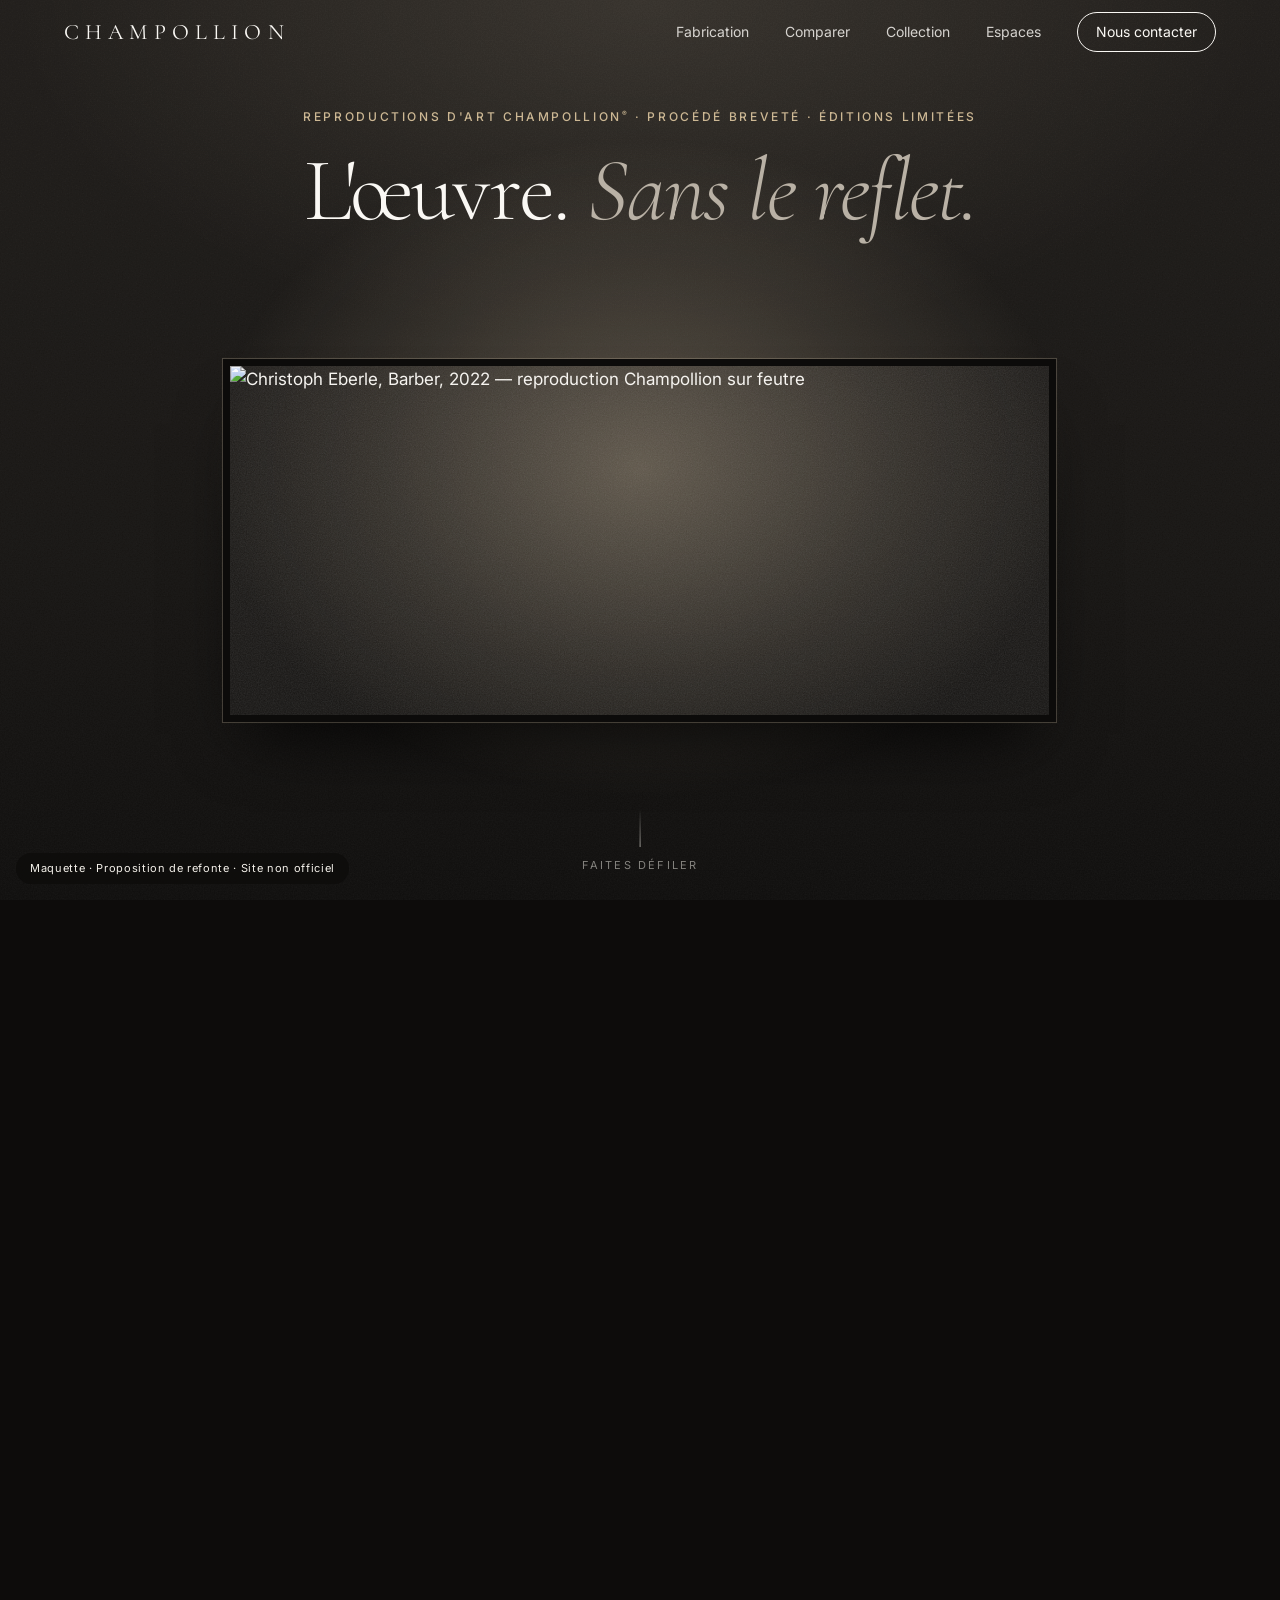
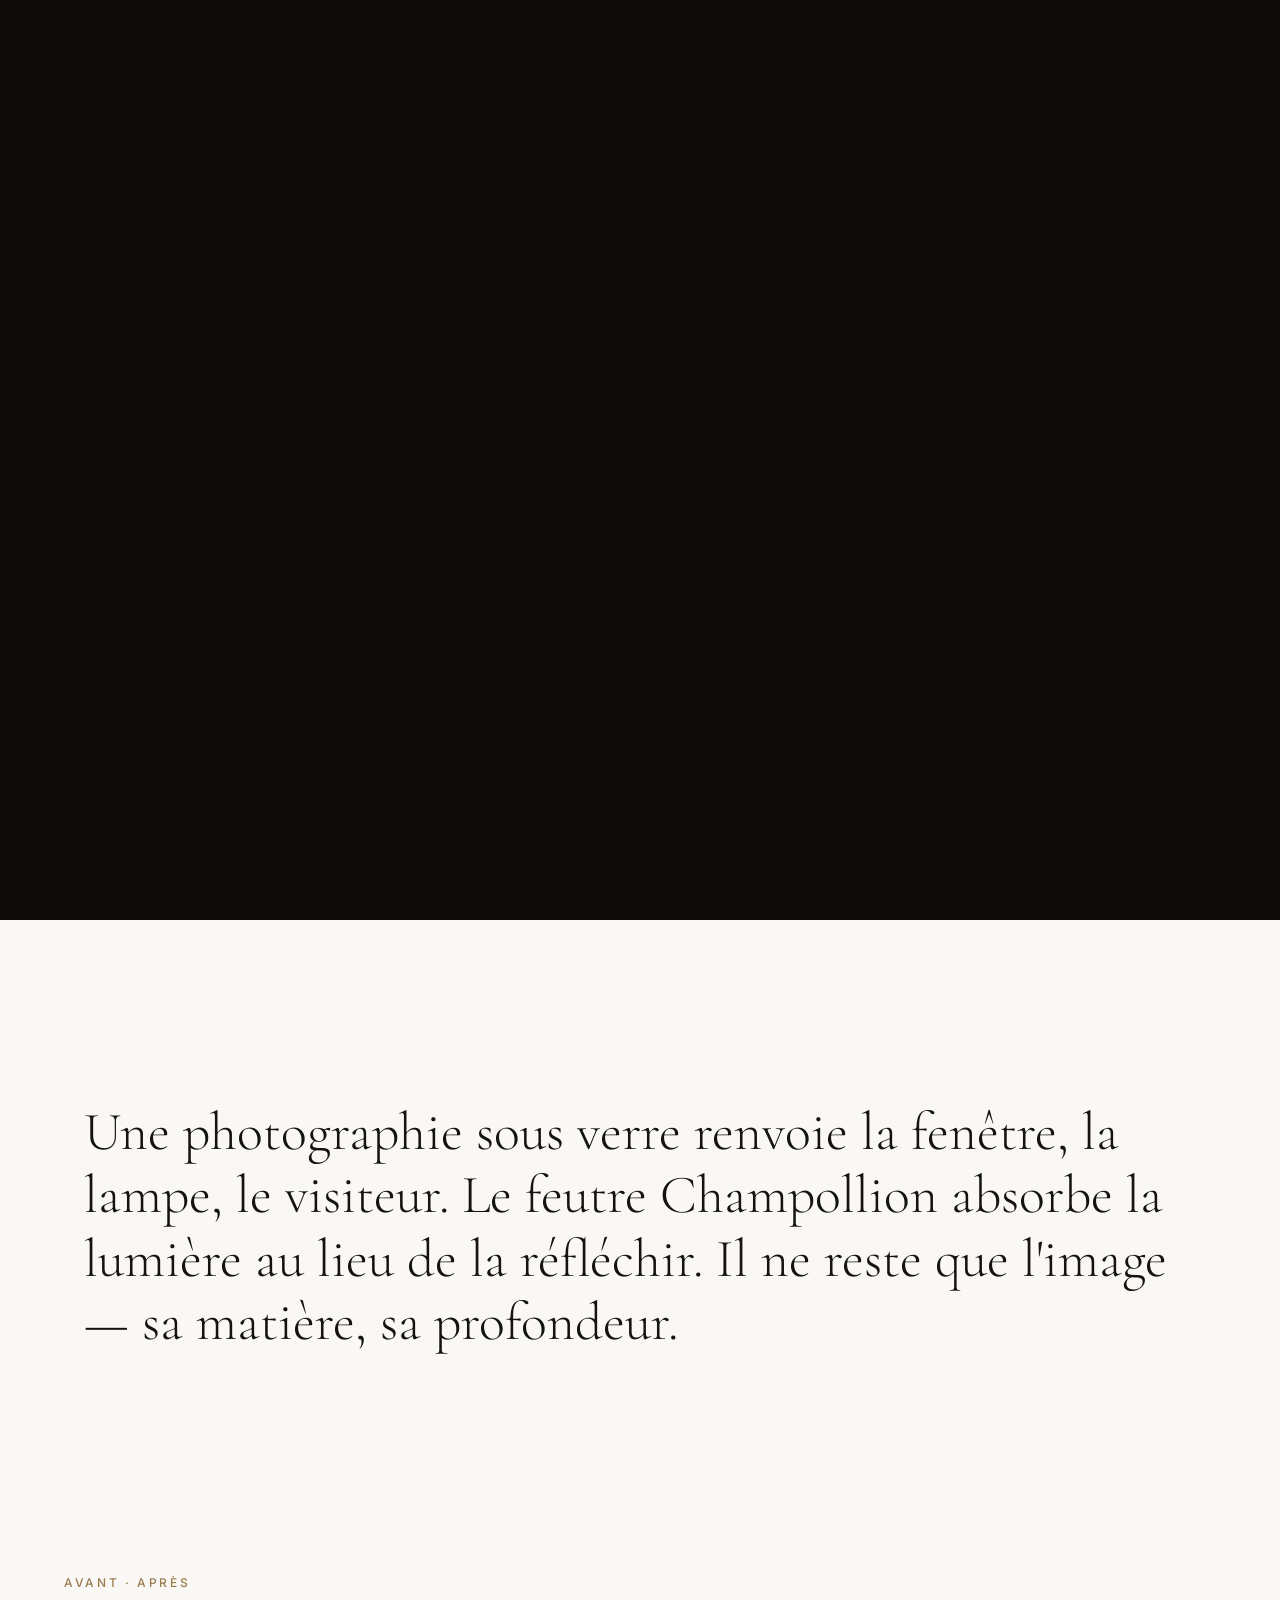
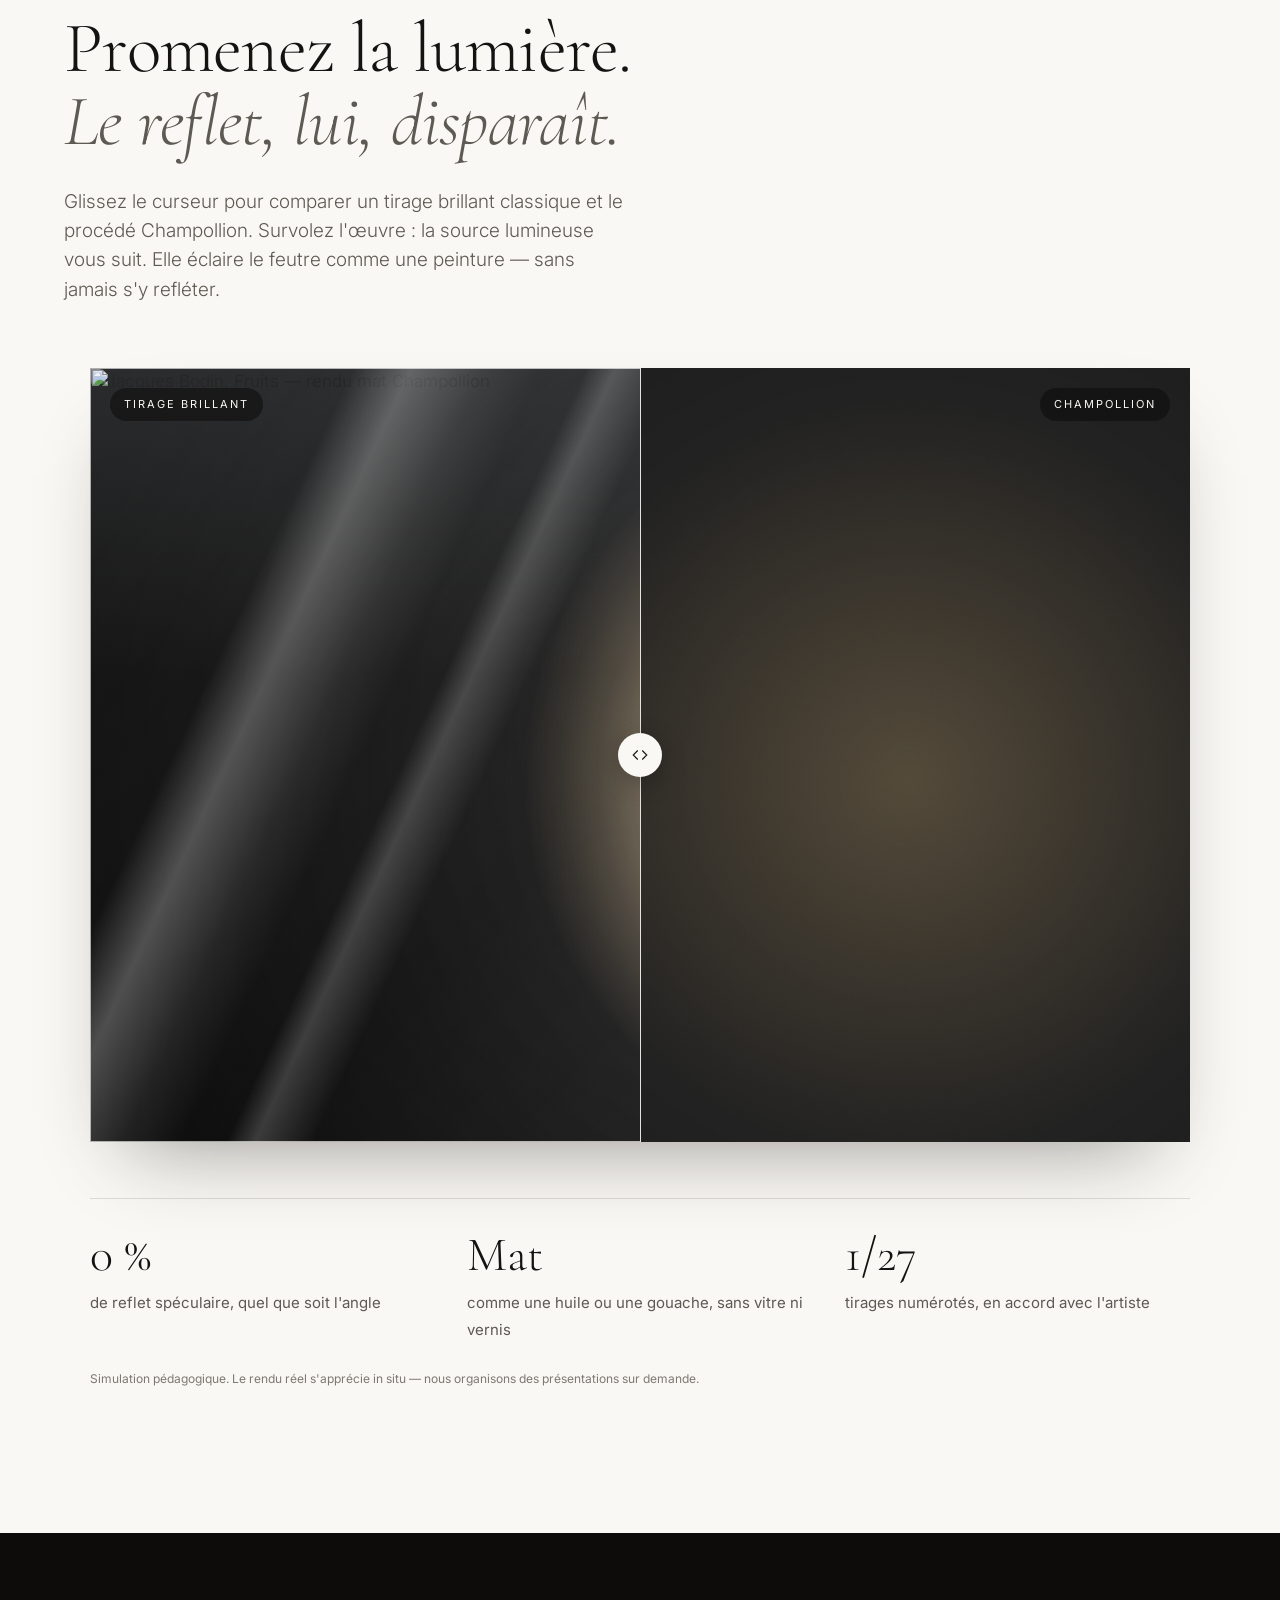
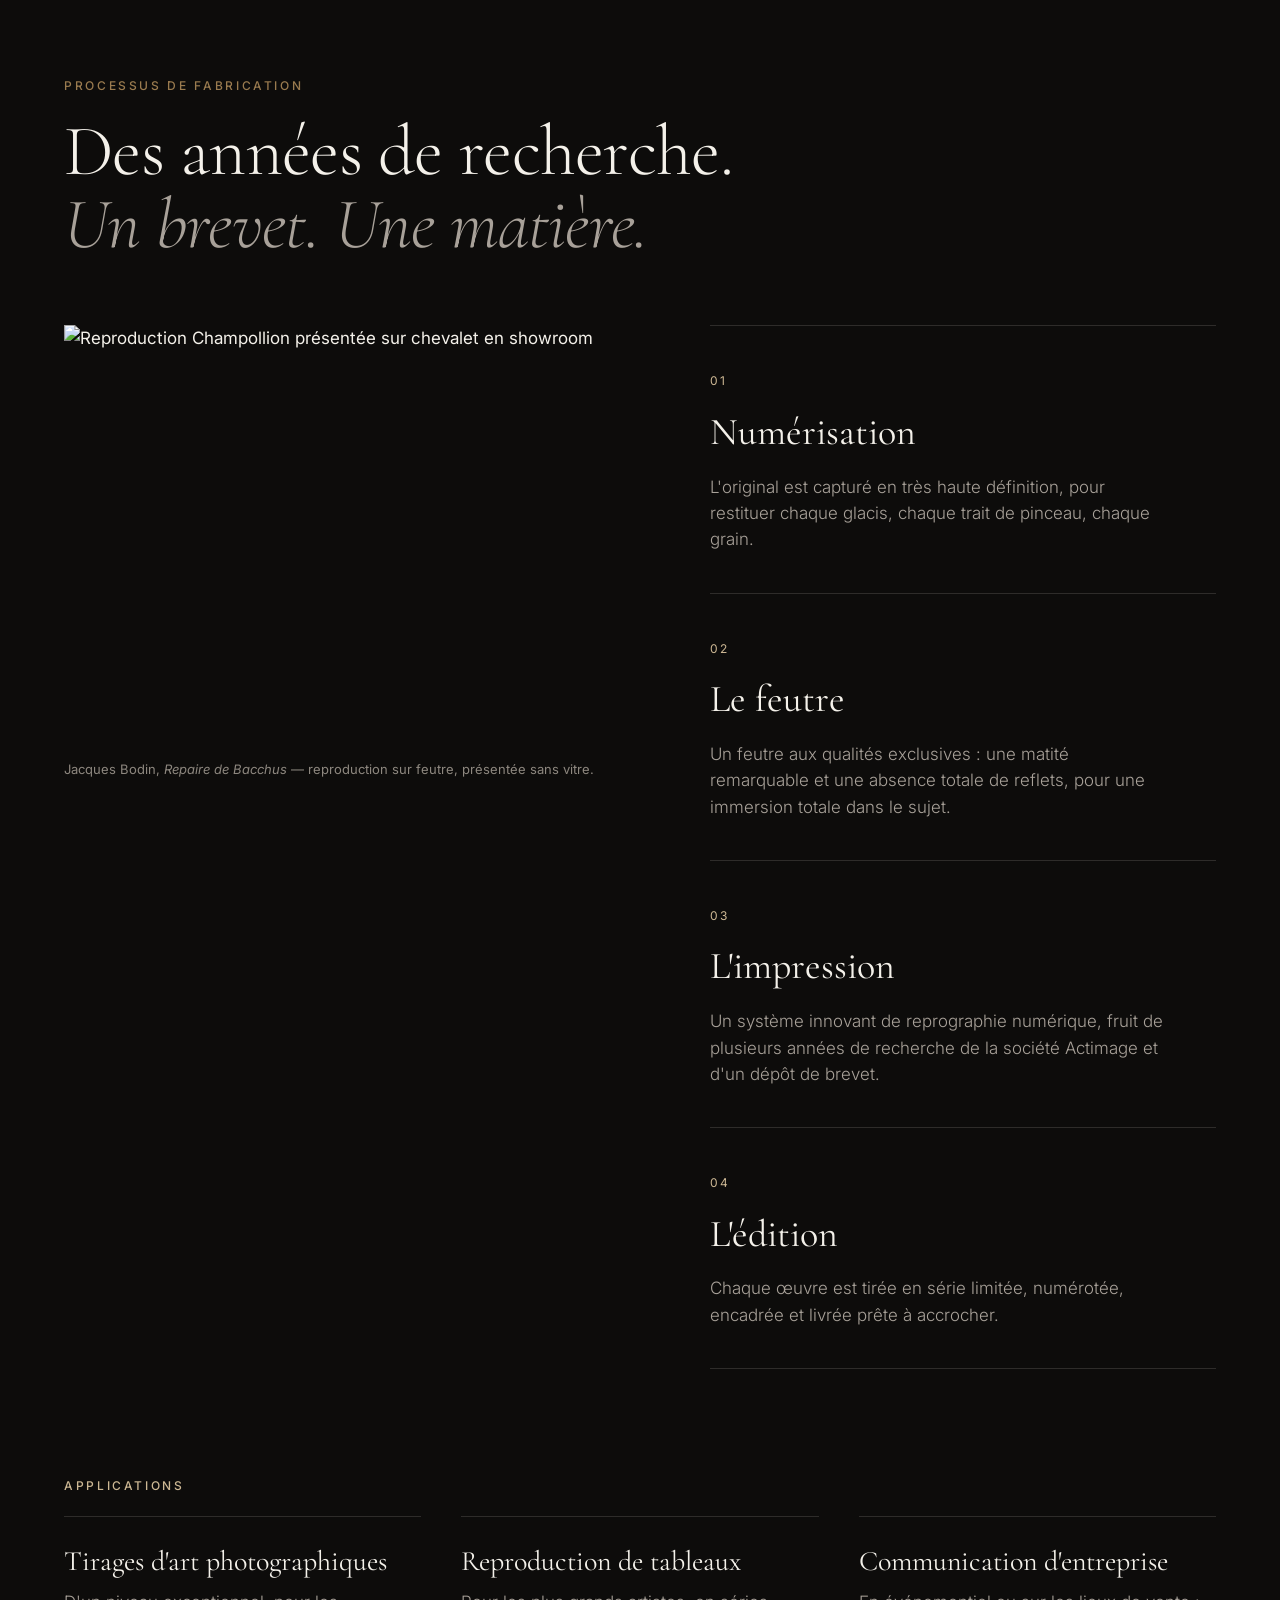
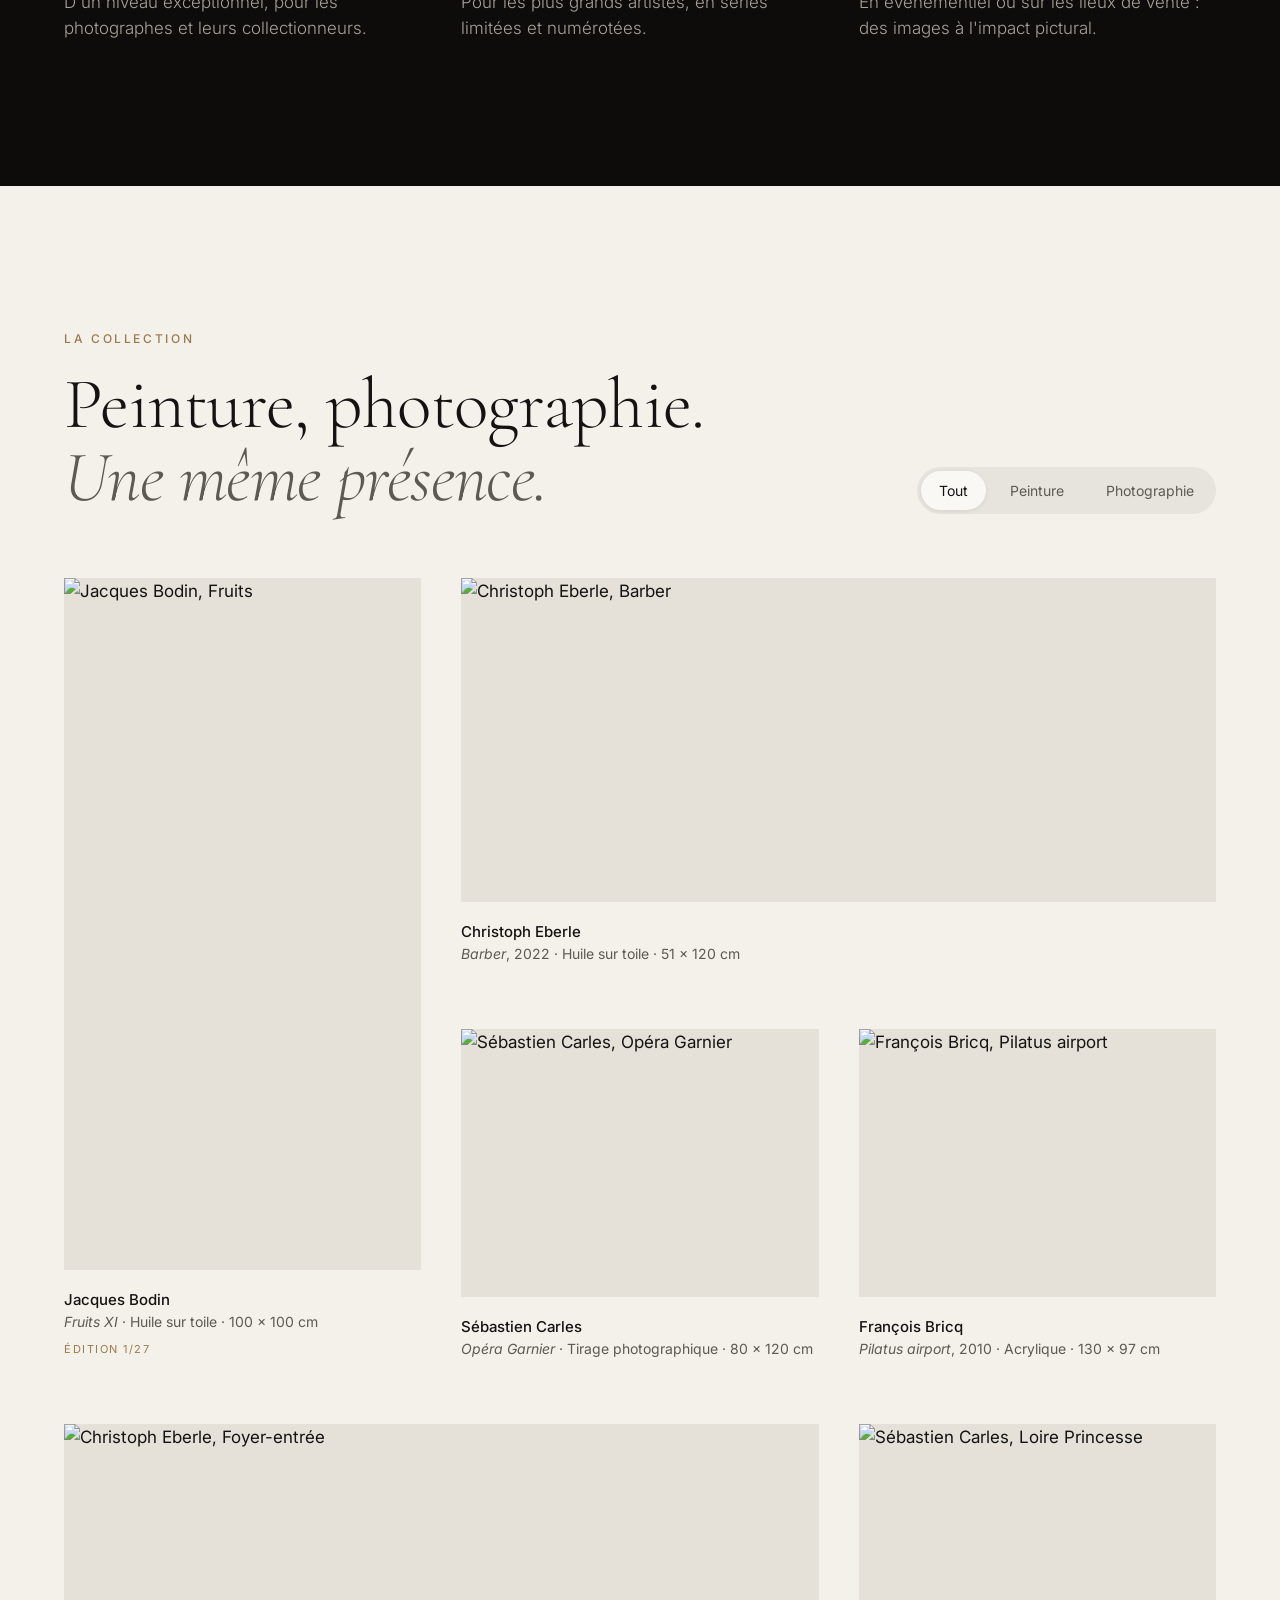
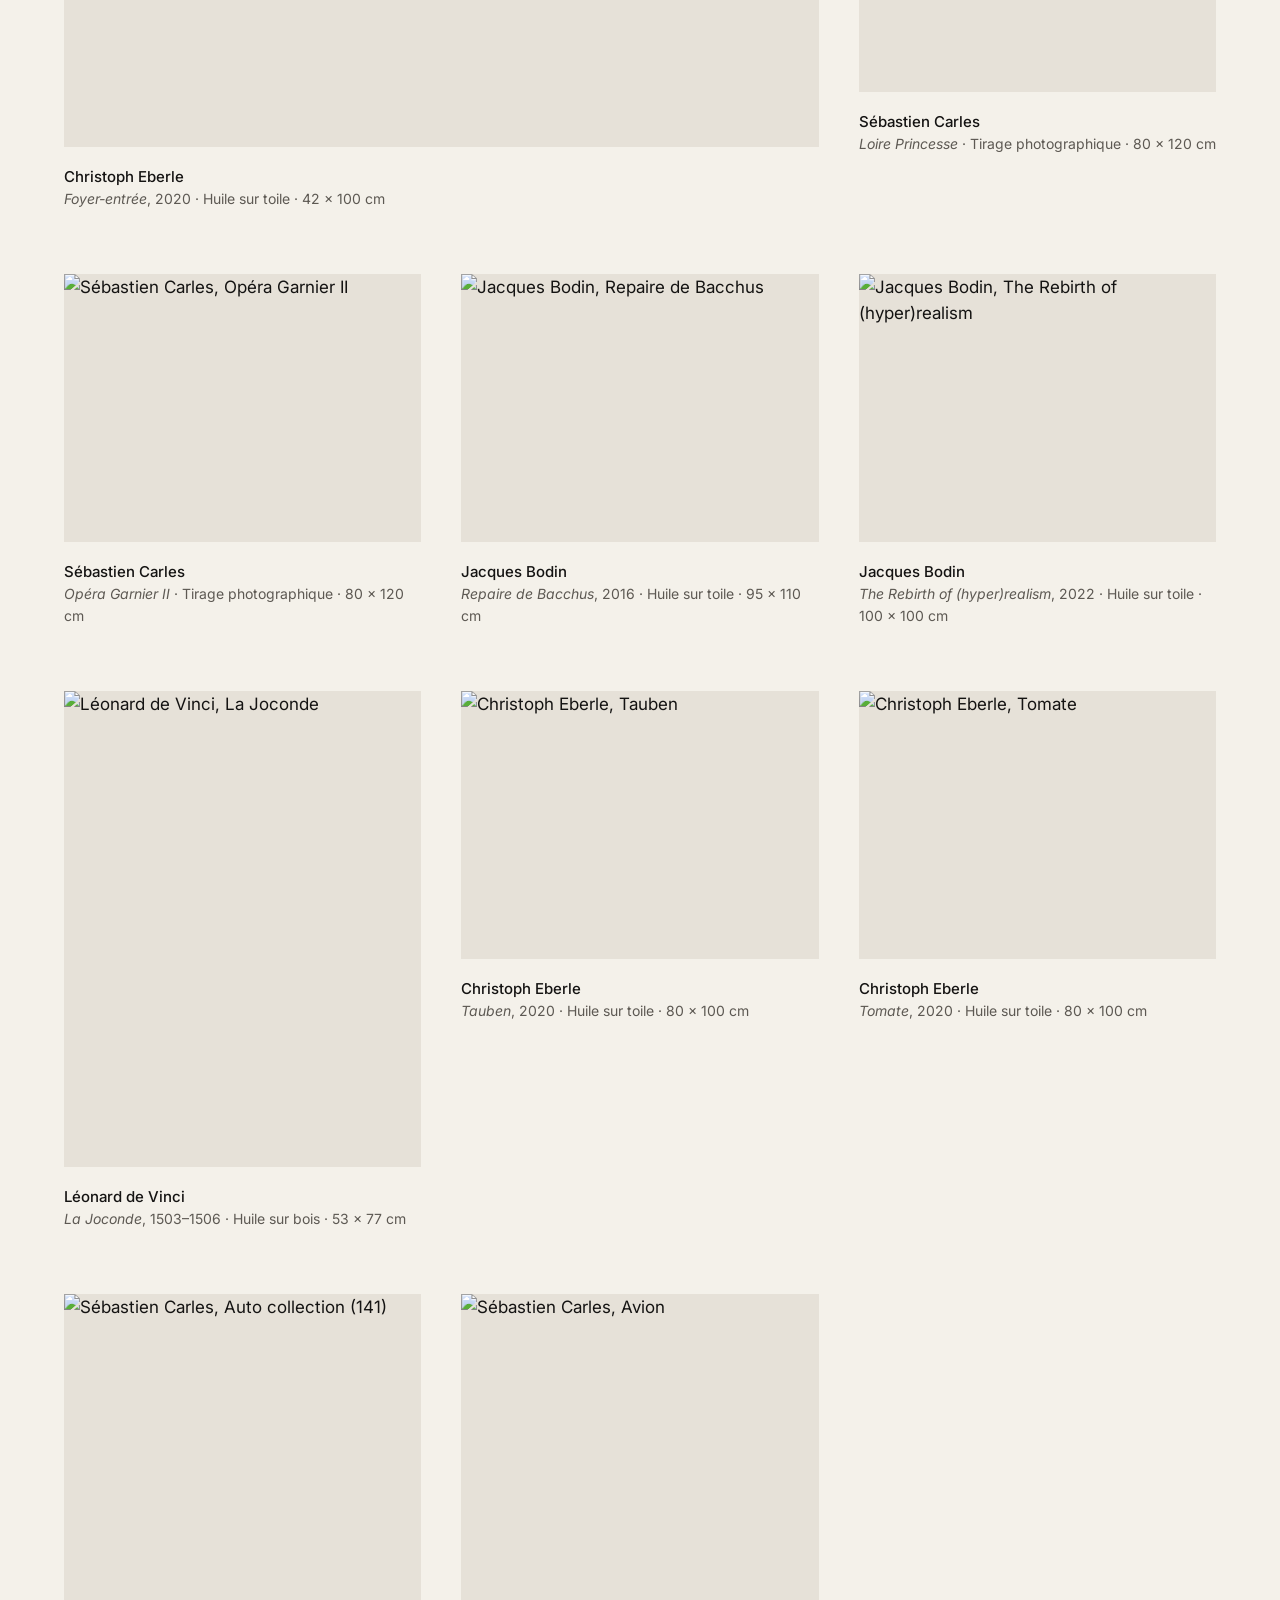
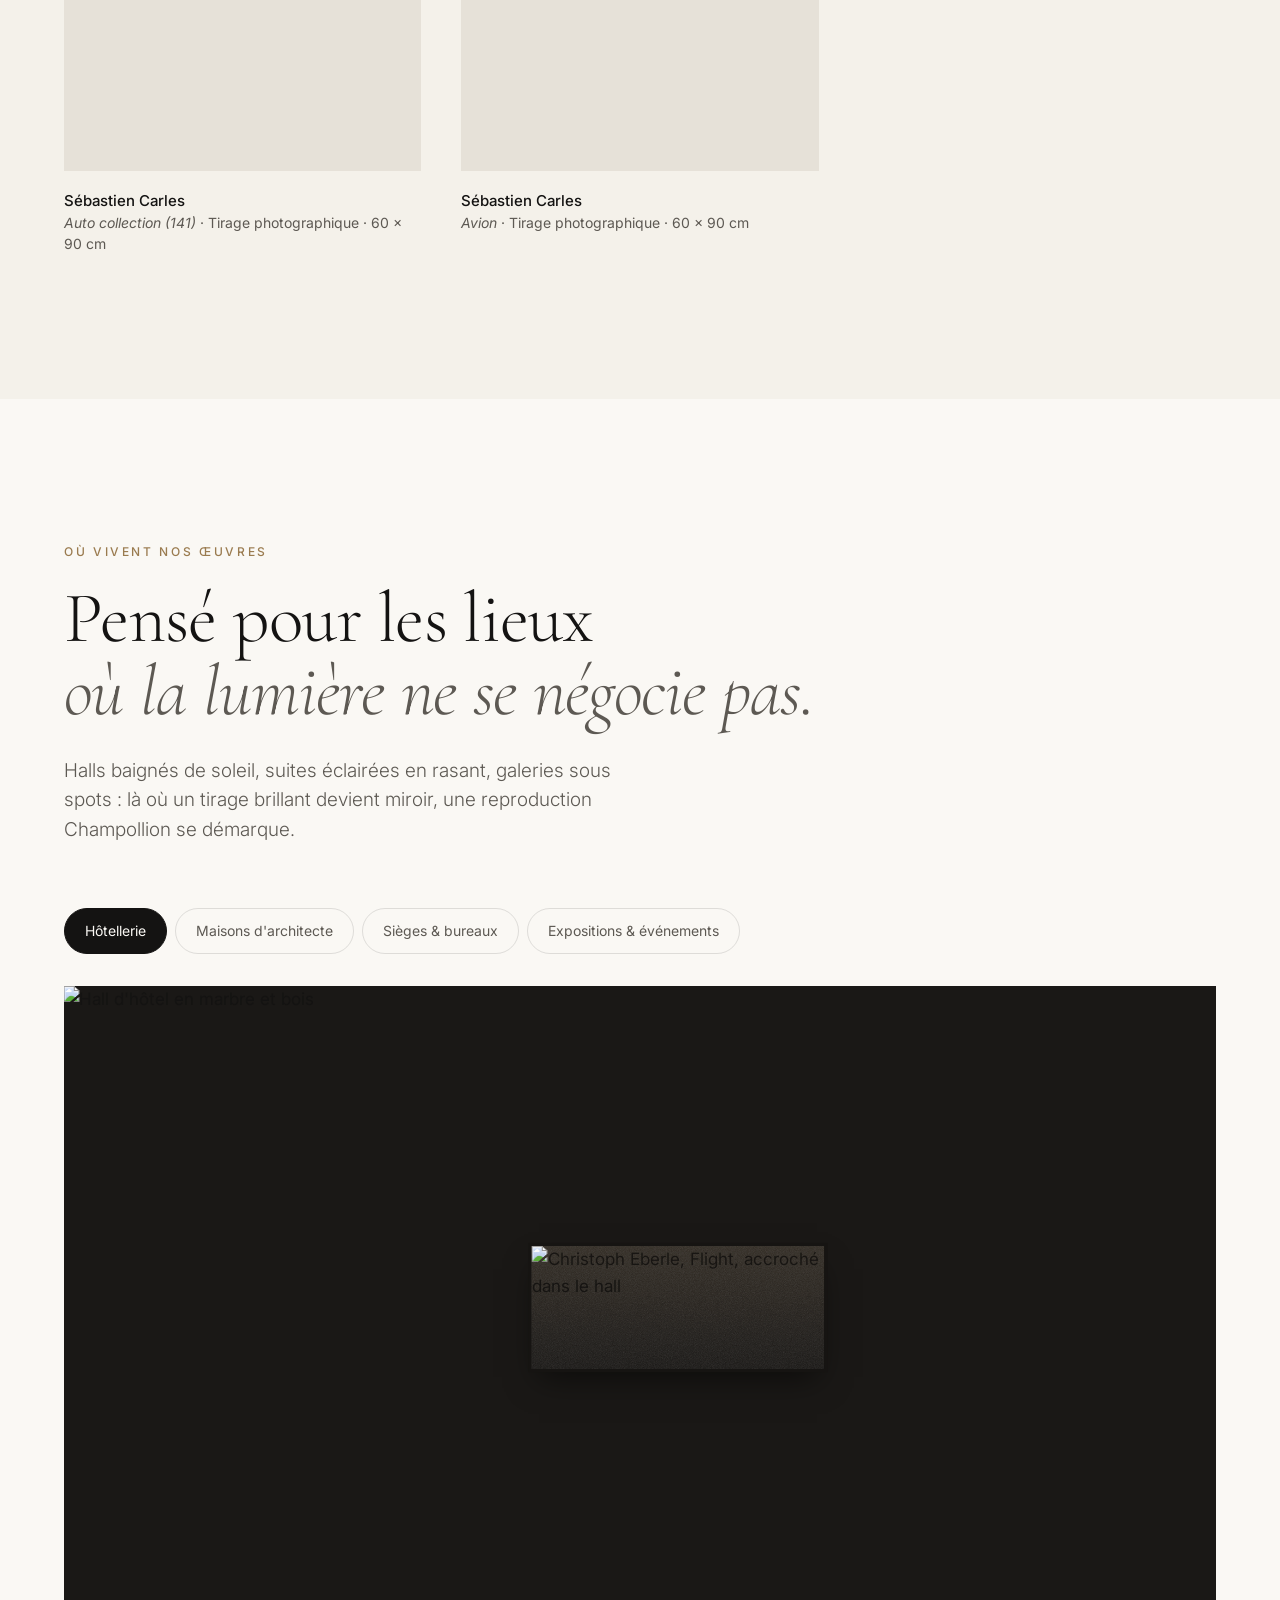
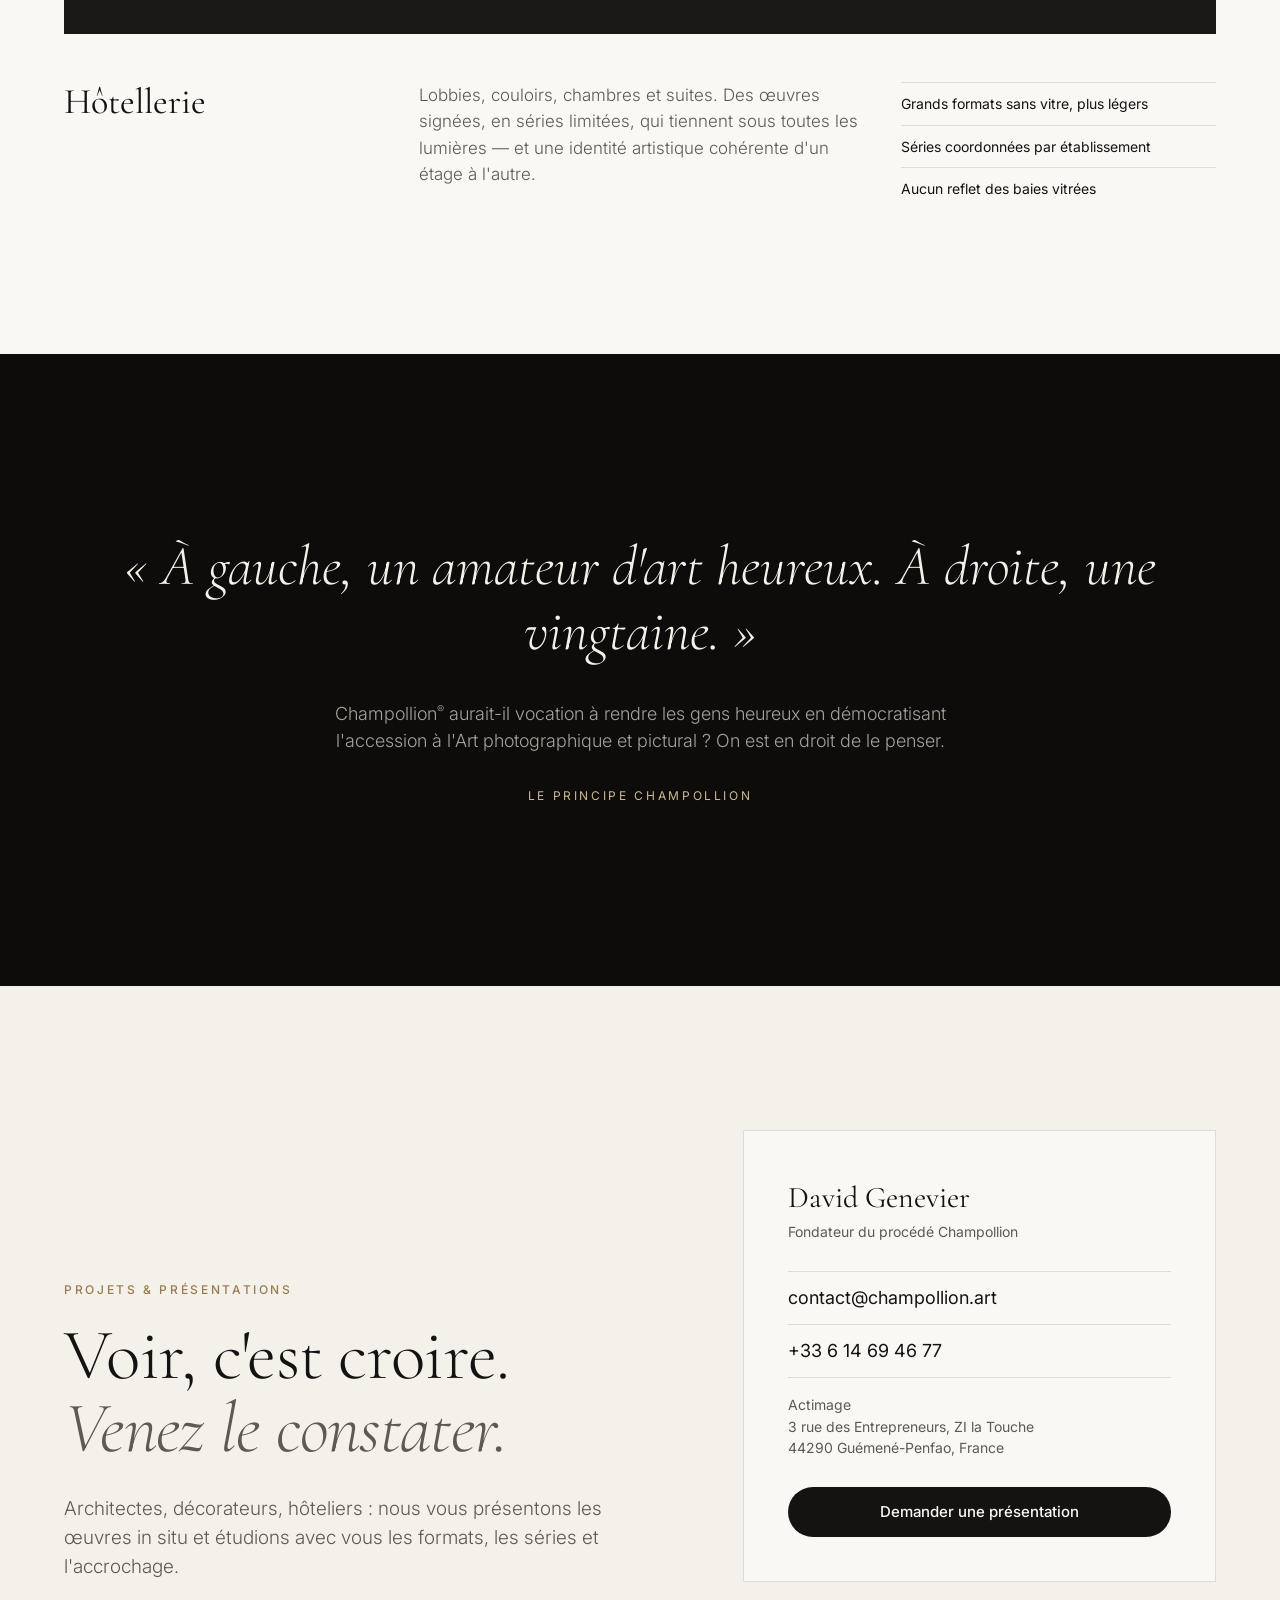
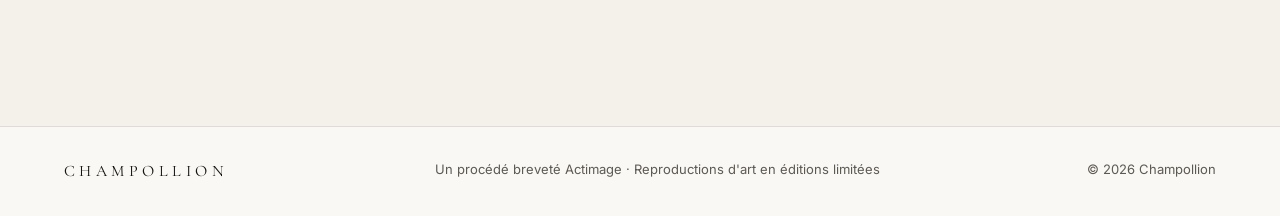
==== commit 43407bd8: "Ajustements de la maquette : textes, comparatif, scène architecte, page contact - Reprise des termes" ====
--- a/index.html
+++ b/index.html
@@ -4,7 +4,7 @@
   <meta charset="utf-8">
   <meta name="viewport" content="width=device-width, initial-scale=1">
   <meta name="robots" content="noindex, nofollow">
-  <title>Champollion — L'œuvre, sans le reflet</title>
+  <title>Champollion — Reproductions d'art Champollion</title>
   <meta name="description" content="Champollion : reproductions d'art sur feutre, d'une matité absolue. Éditions limitées pour hôtels, architectes et lieux d'exception.">
   <link rel="preconnect" href="https://fonts.googleapis.com">
   <link rel="preconnect" href="https://fonts.gstatic.com" crossorigin>
@@ -17,11 +17,11 @@
     <div class="nav__inner">
       <a href="#top" class="nav__logo">Champollion</a>
       <nav class="nav__links" aria-label="Navigation principale">
-        <a href="#procede">Le procédé</a>
+        <a href="#procede">Fabrication</a>
         <a href="#comparer">Comparer</a>
         <a href="#collection">Collection</a>
         <a href="#espaces">Espaces</a>
-        <a href="#contact" class="nav__cta">Nous contacter</a>
+        <a href="contact.html" class="nav__cta">Nous contacter</a>
       </nav>
       <button class="nav__burger" aria-label="Ouvrir le menu" aria-expanded="false"><span></span><span></span></button>
     </div>
@@ -36,12 +36,12 @@
         <div class="hero__spot" id="heroSpot"></div>
 
         <div class="hero__head hero__head--intro" id="heroIntro">
-          <p class="eyebrow">Champollion<sup>®</sup> · Procédé breveté · Éditions limitées</p>
+          <p class="eyebrow">Reproductions d'art Champollion<sup>®</sup> · Procédé breveté · Éditions limitées</p>
           <h1 class="hero__title">L'œuvre. <em>Sans le reflet.</em></h1>
         </div>
 
         <div class="hero__head hero__head--reveal" id="heroReveal">
-          <p class="eyebrow">Regardez mieux</p>
+          <p class="eyebrow">Procédé Champollion<sup>®</sup></p>
           <h2 class="hero__title">Ceci n'est pas <em>l'original.</em></h2>
           <p class="hero__lead">C'est une reproduction Champollion<sup>®</sup> sur feutre. D'une matité absolue, sans vitre ni vernis — à quelques pas, on ne voit plus que le tableau.</p>
           <div class="hero__actions">
@@ -75,17 +75,19 @@
     <section class="compare" id="comparer">
       <div class="section-head">
         <p class="eyebrow">Avant · Après</p>
-        <h2 class="h2">Promenez la lumière.<br><em>Regardez ce qui disparaît.</em></h2>
-        <p class="lead">Glissez le curseur pour comparer un tirage brillant classique et le procédé Champollion. Survolez l'œuvre : la source lumineuse vous suit.</p>
+        <h2 class="h2">Promenez la lumière.<br><em>Le reflet, lui, disparaît.</em></h2>
+        <p class="lead">Glissez le curseur pour comparer un tirage brillant classique et le procédé Champollion. Survolez l'œuvre : la source lumineuse vous suit. Elle éclaire le feutre comme une peinture — sans jamais s'y refléter.</p>
       </div>
 
       <div class="compare__stage" id="compare">
         <div class="compare__layer compare__layer--matte">
           <img src="https://www.champollion.art/wp-content/uploads/2023/07/Jacques-Bodin-Fruits-XVII-oil-on-canvas-2016-100x100-cm.jpg" alt="Jacques Bodin, Fruits — rendu mat Champollion">
           <div class="felt"></div>
+          <div class="light__pool"></div>
         </div>
         <div class="compare__layer compare__layer--gloss" id="compareGloss">
           <img src="https://www.champollion.art/wp-content/uploads/2023/07/Jacques-Bodin-Fruits-XVII-oil-on-canvas-2016-100x100-cm.jpg" alt="" aria-hidden="true">
+          <div class="light__pool"></div>
           <div class="gloss__window"></div>
           <div class="gloss__spot" id="glossSpot"></div>
           <div class="gloss__sheen"></div>
@@ -108,7 +110,7 @@
     <!-- PROCÉDÉ -->
     <section class="process dark" id="procede">
       <div class="section-head">
-        <p class="eyebrow">Le procédé</p>
+        <p class="eyebrow">Processus de fabrication</p>
         <h2 class="h2">Des années de recherche.<br><em>Un brevet. Une matière.</em></h2>
       </div>
       <div class="process__grid">
@@ -229,7 +231,7 @@
       <div class="section-head">
         <p class="eyebrow">Où vivent nos œuvres</p>
         <h2 class="h2">Pensé pour les lieux<br><em>où la lumière ne se négocie pas.</em></h2>
-        <p class="lead">Halls baignés de soleil, suites éclairées en rasant, galeries sous spots : là où un tirage brillant devient miroir, Champollion reste tableau.</p>
+        <p class="lead">Halls baignés de soleil, suites éclairées en rasant, galeries sous spots : là où un tirage brillant devient miroir, une reproduction Champollion se démarque.</p>
       </div>
 
       <div class="spaces__tabs" role="tablist" aria-label="Types d'espaces">
@@ -247,10 +249,87 @@
             <div class="scene__art"><img src="https://www.champollion.art/wp-content/uploads/2023/07/eberle_2022_Flight_63x150.jpg" alt="Christoph Eberle, Flight, accroché dans le hall"></div>
           </div>
         </figure>
-        <figure class="scene" data-space="archi" style="--ratio: 1000/625; --l: 50%; --t: 34%; --w: 17%; --art: 1/1; --tone: rgba(40,40,40,.10)">
+        <figure class="scene scene--drawn" data-space="archi" style="--ratio: 16/9; --l: 39%; --t: 15%; --w: 22%; --art: 1/1; --tone: rgba(255,236,210,.10)">
           <div class="scene__inner">
-            <img class="scene__photo" src="https://images.unsplash.com/photo-1724582586529-62622e50c0b3?w=2000&q=80" alt="Salon minimaliste, mur gris" loading="lazy">
-            <div class="scene__art"><img src="https://www.champollion.art/wp-content/uploads/2023/07/Jacques-Bodin-Fruits-XVII-oil-on-canvas-2016-100x100-cm.jpg" alt="Jacques Bodin, Fruits, au-dessus du canapé" loading="lazy"></div>
+            <!-- Intérieur dessiné : voile béton banché, parquet chêne, enfilade noyer -->
+            <svg class="scene__photo" viewBox="0 0 1600 900" preserveAspectRatio="none" role="img" aria-label="Séjour de maison d'architecte : mur en béton banché, parquet chêne, enfilade en noyer">
+              <defs>
+                <linearGradient id="aWall" x1="0" y1="0" x2="1" y2="0.4">
+                  <stop offset="0" stop-color="#cfc9bf"/><stop offset=".55" stop-color="#bdb6ab"/><stop offset="1" stop-color="#a39c91"/>
+                </linearGradient>
+                <linearGradient id="aFloor" x1="0" y1="0" x2="0" y2="1">
+                  <stop offset="0" stop-color="#8f6a47"/><stop offset="1" stop-color="#b48b62"/>
+                </linearGradient>
+                <linearGradient id="aWood" x1="0" y1="0" x2="0" y2="1">
+                  <stop offset="0" stop-color="#5a3f2c"/><stop offset="1" stop-color="#3d2a1e"/>
+                </linearGradient>
+                <linearGradient id="aVase" x1="0" y1="0" x2="1" y2="0">
+                  <stop offset="0" stop-color="#ece6dc"/><stop offset=".7" stop-color="#d6cec2"/><stop offset="1" stop-color="#b9b0a3"/>
+                </linearGradient>
+                <filter id="aNoise" x="0" y="0" width="100%" height="100%">
+                  <feTurbulence type="fractalNoise" baseFrequency=".9" numOctaves="3" seed="4"/>
+                  <feColorMatrix type="saturate" values="0"/>
+                </filter>
+                <filter id="aCloud" x="0" y="0" width="100%" height="100%">
+                  <feTurbulence type="fractalNoise" baseFrequency=".006 .012" numOctaves="4" seed="9"/>
+                  <feColorMatrix type="saturate" values="0"/>
+                </filter>
+                <filter id="aBlur"><feGaussianBlur stdDeviation="14"/></filter>
+                <filter id="aSoft"><feGaussianBlur stdDeviation="5"/></filter>
+              </defs>
+              <!-- Mur -->
+              <rect width="1600" height="700" fill="url(#aWall)"/>
+              <rect width="1600" height="700" filter="url(#aCloud)" opacity=".16" style="mix-blend-mode:multiply"/>
+              <rect width="1600" height="700" filter="url(#aNoise)" opacity=".12" style="mix-blend-mode:multiply"/>
+              <!-- Joints de banches et trous de serrage -->
+              <g stroke="#8e877c" stroke-opacity=".35" stroke-width="1.5">
+                <line x1="0" y1="233" x2="1600" y2="233"/><line x1="0" y1="466" x2="1600" y2="466"/>
+                <line x1="400" y1="0" x2="400" y2="700"/><line x1="1200" y1="0" x2="1200" y2="700"/>
+              </g>
+              <g fill="#7d766b" fill-opacity=".55">
+                <circle cx="100" cy="116" r="5"/><circle cx="300" cy="116" r="5"/><circle cx="100" cy="350" r="5"/><circle cx="300" cy="350" r="5"/><circle cx="100" cy="583" r="5"/><circle cx="300" cy="583" r="5"/>
+                <circle cx="500" cy="116" r="5"/><circle cx="1100" cy="116" r="5"/><circle cx="500" cy="583" r="5"/><circle cx="1100" cy="583" r="5"/>
+                <circle cx="1300" cy="116" r="5"/><circle cx="1500" cy="116" r="5"/><circle cx="1300" cy="350" r="5"/><circle cx="1500" cy="350" r="5"/><circle cx="1300" cy="583" r="5"/><circle cx="1500" cy="583" r="5"/>
+              </g>
+              <!-- Ombre portée du plafond -->
+              <rect width="1600" height="120" fill="#000" opacity=".08" filter="url(#aBlur)"/>
+              <!-- Sol -->
+              <rect y="700" width="1600" height="200" fill="url(#aFloor)"/>
+              <g stroke="#6b4c31" stroke-opacity=".35" stroke-width="1.2">
+                <line x1="0" y1="718" x2="1600" y2="718"/><line x1="0" y1="740" x2="1600" y2="740"/><line x1="0" y1="766" x2="1600" y2="766"/>
+                <line x1="0" y1="797" x2="1600" y2="797"/><line x1="0" y1="834" x2="1600" y2="834"/><line x1="0" y1="877" x2="1600" y2="877"/>
+              </g>
+              <rect y="700" width="1600" height="200" filter="url(#aNoise)" opacity=".1" style="mix-blend-mode:multiply"/>
+              <rect y="696" width="1600" height="6" fill="#2b241e" opacity=".55"/>
+              <!-- Enfilade en noyer -->
+              <ellipse cx="800" cy="702" rx="430" ry="16" fill="#000" opacity=".35" filter="url(#aSoft)"/>
+              <rect x="430" y="620" width="12" height="82" fill="#2a1d14"/><rect x="1158" y="620" width="12" height="82" fill="#2a1d14"/>
+              <rect x="400" y="540" width="800" height="92" fill="url(#aWood)"/>
+              <rect x="400" y="540" width="800" height="4" fill="#7a5a42"/>
+              <g stroke="#2a1d14" stroke-width="2"><line x1="600" y1="548" x2="600" y2="626"/><line x1="800" y1="548" x2="800" y2="626"/><line x1="1000" y1="548" x2="1000" y2="626"/></g>
+              <rect x="400" y="540" width="800" height="92" filter="url(#aNoise)" opacity=".12" style="mix-blend-mode:overlay"/>
+              <!-- Livres -->
+              <rect x="470" y="522" width="150" height="18" fill="#d9d2c4"/><rect x="480" y="508" width="132" height="14" fill="#38423f"/><rect x="474" y="496" width="140" height="12" fill="#b69a72"/>
+              <!-- Bol en grès -->
+              <path d="M650 540 q32 -34 64 0 z" fill="#5d564d"/>
+              <!-- Vase et branche -->
+              <path d="M1050 540 C1030 500 1032 452 1052 420 L1052 404 L1076 404 L1076 420 C1096 452 1098 500 1078 540 Z" fill="url(#aVase)"/>
+              <g fill="none" stroke="#4a3a2b" stroke-width="2.5" stroke-linecap="round">
+                <path d="M1062 406 C1056 330 1020 270 980 220"/><path d="M1030 300 C1050 270 1070 262 1092 250"/>
+                <path d="M1066 410 C1084 340 1120 300 1150 286"/><path d="M1004 252 C996 236 990 226 972 214"/>
+              </g>
+            </svg>
+            <div class="scene__art"><img src="https://www.champollion.art/wp-content/uploads/2023/07/Jacques-Bodin-Fruits-XVII-oil-on-canvas-2016-100x100-cm.jpg" alt="Jacques Bodin, Fruits, au-dessus d'une enfilade en noyer" loading="lazy"></div>
+            <!-- Lumière de la baie vitrée : elle traverse le mur ET l'œuvre, sans reflet -->
+            <svg class="scene__daylight" viewBox="0 0 1600 900" preserveAspectRatio="none" aria-hidden="true">
+              <defs><filter id="aLight" x="-20%" y="-20%" width="140%" height="140%"><feGaussianBlur stdDeviation="10"/></filter></defs>
+              <g fill="#fff3dc" filter="url(#aLight)">
+                <polygon points="250,40 520,40 900,700 630,700"/>
+                <polygon points="560,40 700,40 1080,700 940,700"/>
+                <polygon points="630,700 900,700 1060,900 790,900" opacity=".8"/>
+                <polygon points="940,700 1080,700 1240,900 1100,900" opacity=".8"/>
+              </g>
+            </svg>
           </div>
         </figure>
         <figure class="scene" data-space="office" style="--ratio: 1000/667; --l: 30.6%; --t: 25.6%; --w: 24.6%; --art: 120/80; --tone: rgba(255,200,140,.08)">
@@ -266,7 +345,6 @@
           </div>
         </figure>
       </div>
-      <p class="scenes__credit">Simulation d'accrochage — photographies d'intérieur Unsplash, à remplacer par des installations Champollion réelles.</p>
 
       <div class="spaces__info">
         <h3 id="spaceTitle">Hôtellerie</h3>
@@ -302,7 +380,7 @@
           <a class="contact__line" href="mailto:contact@champollion.art">contact@champollion.art</a>
           <a class="contact__line" href="tel:+33614694677">+33 6 14 69 46 77</a>
           <address>Actimage<br>3 rue des Entrepreneurs, ZI la Touche<br>44290 Guémené-Penfao, France</address>
-          <a href="mailto:contact@champollion.art?subject=Demande%20de%20pr%C3%A9sentation" class="btn btn--dark">Demander une présentation</a>
+          <a href="contact.html" class="btn btn--dark">Demander une présentation</a>
         </div>
       </div>
     </section>
--- a/styles.css
+++ b/styles.css
@@ -226,6 +226,7 @@
   cursor: crosshair;
   background: #222;
   box-shadow: 0 40px 80px -40px rgba(20,19,18,.45);
+  --x: 30%; --y: 30%;
 }
 .compare__layer { position: absolute; inset: 0; }
 .compare__layer img { width: 100%; height: 100%; object-fit: cover; }
@@ -249,12 +250,25 @@
   mix-blend-mode: screen;
 }
 .gloss__spot {
-  --x: 30%; --y: 30%;
   position: absolute; inset: 0;
   background:
     radial-gradient(circle at var(--x) var(--y), rgba(255,255,255,.95) 0%, rgba(255,255,255,.55) 5%, rgba(255,255,255,.12) 16%, transparent 34%);
   mix-blend-mode: screen;
   transition: background .08s linear;
+}
+/* Le spot éclaire l'œuvre des deux côtés : une flaque de lumière diffuse
+   qui réchauffe les couleurs sans les blanchir (comportement d'une surface mate) */
+.light__pool {
+  position: absolute; inset: 0; pointer-events: none;
+  background: radial-gradient(circle at var(--x) var(--y),
+    rgba(255,226,180,.85) 0%, rgba(255,226,180,.45) 18%, rgba(255,226,180,0) 42%,
+    rgba(0,0,0,.28) 72%, rgba(0,0,0,.5) 100%);
+  mix-blend-mode: soft-light;
+}
+.light__pool::after {
+  content: ""; position: absolute; inset: 0;
+  background: radial-gradient(circle at var(--x) var(--y), rgba(255,230,190,.16), transparent 38%);
+  mix-blend-mode: screen;
 }
 .gloss__sheen {
   position: absolute; inset: 0;
@@ -419,12 +433,14 @@
   background: linear-gradient(180deg, var(--tone), rgba(0,0,0,.06));
   mix-blend-mode: soft-light;
 }
+/* Scène dessinée : la lumière du jour balaie le mur et l'œuvre de la même façon */
+.scene--drawn .scene__photo { display: block; }
+.scene__daylight {
+  position: absolute; inset: 0; width: 100%; height: 100%; z-index: 3;
+  mix-blend-mode: soft-light; opacity: .9; pointer-events: none;
+}
 .scene.is-active .scene__inner { animation: sceneIn 9s var(--ease) both; }
 @keyframes sceneIn { from { transform: translate(-50%, -50%) scale(1.05); } to { transform: translate(-50%, -50%) scale(1); } }
-.scenes__credit {
-  width: calc(100% - 2 * var(--pad)); max-width: 1400px;
-  margin: 14px auto 0; font-size: 12px; color: var(--ink-soft); opacity: .7;
-}
 
 .spaces__info {
   max-width: 1400px; margin: 48px auto 0; padding: 0 var(--pad);
@@ -530,3 +546,76 @@
   .hero__head--intro > *, .hero__art, .hero__spot { opacity: 1; transform: none; }
   .reveal { opacity: 1; transform: none; }
 }
+
+/* ---------- Page contact ---------- */
+.page-contact { background: var(--paper); }
+.page-contact .nav { color: var(--ink); }
+.nav__cta[aria-current="page"] { background: var(--ink); color: var(--paper); border-color: var(--ink); }
+.cpage-hero { max-width: calc(1400px + 2 * var(--pad)); margin: 0 auto; padding: calc(64px + clamp(64px, 12vh, 140px)) var(--pad) clamp(48px, 8vh, 80px); }
+.cpage { padding: 0 var(--pad) clamp(100px, 16vh, 180px); }
+.cpage__grid {
+  max-width: 1400px; margin: 0 auto;
+  display: grid; grid-template-columns: 1.4fr 1fr; gap: clamp(40px, 7vw, 110px); align-items: start;
+}
+
+.cform { display: grid; gap: 28px; border-top: 1px solid var(--line); padding-top: 40px; }
+.cform__group { border: 0; }
+.cform__group legend, .cform__field label {
+  display: block; margin-bottom: 12px;
+  font-size: 12px; letter-spacing: .16em; text-transform: uppercase; color: var(--ink-soft); font-weight: 500;
+}
+.cform__field label span { color: var(--bronze); }
+.chips { display: flex; flex-wrap: wrap; gap: 8px; }
+.chip input { position: absolute; opacity: 0; pointer-events: none; }
+.chip span {
+  display: inline-block; padding: 10px 18px; border-radius: 999px; cursor: pointer;
+  border: 1px solid var(--line); font-size: 14px; color: var(--ink-soft);
+  transition: background .25s, color .25s, border-color .25s;
+}
+.chip span:hover { border-color: rgba(20,19,18,.35); color: var(--ink); }
+.chip input:checked + span { background: var(--ink); color: var(--paper); border-color: var(--ink); }
+.chip input:focus-visible + span { outline: 2px solid var(--bronze); outline-offset: 2px; }
+.cform__row { display: grid; grid-template-columns: 1fr 1fr; gap: 28px; }
+.cform input[type="text"], .cform input[type="email"], .cform input[type="tel"], .cform select, .cform textarea {
+  width: 100%; font: inherit; font-size: 17px; color: var(--ink);
+  background: transparent; border: 0; border-bottom: 1px solid rgba(20,19,18,.28);
+  padding: 8px 0 12px; border-radius: 0; outline: none;
+  transition: border-color .25s;
+}
+.cform select { appearance: none; -webkit-appearance: none; cursor: pointer;
+  background: url("data:image/svg+xml;utf8,<svg xmlns='http://www.w3.org/2000/svg' width='12' height='8'><path d='M1 1l5 5 5-5' fill='none' stroke='%23141312' stroke-width='1.3'/></svg>") no-repeat right 4px center; padding-right: 24px; }
+.cform textarea { resize: vertical; min-height: 140px; line-height: 1.5; }
+.cform ::placeholder { color: #a39d94; }
+.cform input:focus, .cform select:focus, .cform textarea:focus { border-bottom-color: var(--ink); }
+.cform__err { display: none; margin-top: 8px; font-size: 13px; color: #a3402c; }
+.cform__field.is-invalid input, .cform__field.is-invalid textarea { border-bottom-color: #a3402c; }
+.cform__field.is-invalid .cform__err, .cform.consent-invalid .cform__err--consent { display: block; }
+.cform__err--consent { margin-top: -16px; }
+.cform__consent { display: flex; gap: 12px; align-items: flex-start; font-size: 14px; color: var(--ink-soft); cursor: pointer; }
+.cform__consent input { margin-top: 4px; accent-color: var(--ink); width: 16px; height: 16px; flex: none; }
+.cform__submit { display: flex; align-items: center; gap: 24px; flex-wrap: wrap; }
+.cform__hint { font-size: 13px; color: var(--ink-soft); }
+.cform.is-sent > :not(.cform__done) { display: none; }
+.cform__done { padding: 48px 0; }
+.cform__done h2 { font-family: var(--serif); font-weight: 300; font-size: clamp(32px, 3.6vw, 48px); line-height: 1.1; margin-bottom: 16px; }
+.cform__done p:not(.eyebrow) { color: var(--ink-soft); max-width: 520px; }
+.cform__done a { border-bottom: 1px solid currentColor; }
+
+.cside { display: grid; gap: 56px; position: sticky; top: 104px; }
+.cside__card { background: var(--ivory); padding: 40px; }
+.cside__card address { font-style: normal; color: var(--ink-soft); font-size: 14px; padding-top: 16px; border-top: 1px solid var(--line); }
+.cside__card .link-arrow { display: flex; width: fit-content; margin-top: 12px; color: var(--ink); font-size: 14px; }
+.cside__steps ol { list-style: none; }
+.cside__steps li { display: grid; grid-template-columns: 40px 1fr; gap: 8px; padding: 20px 0; border-top: 1px solid var(--line); }
+.cside__steps .step__n { color: var(--bronze); padding-top: 6px; }
+.cside__steps h3 { font-family: var(--serif); font-weight: 400; font-size: 24px; margin-bottom: 4px; }
+.cside__steps p { color: var(--ink-soft); font-size: 15px; font-weight: 300; }
+
+@media (max-width: 960px) {
+  .cpage__grid { grid-template-columns: 1fr; }
+  .cside { position: static; }
+}
+@media (max-width: 600px) {
+  .cform__row { grid-template-columns: 1fr; }
+  .cside__card { padding: 28px; }
+}
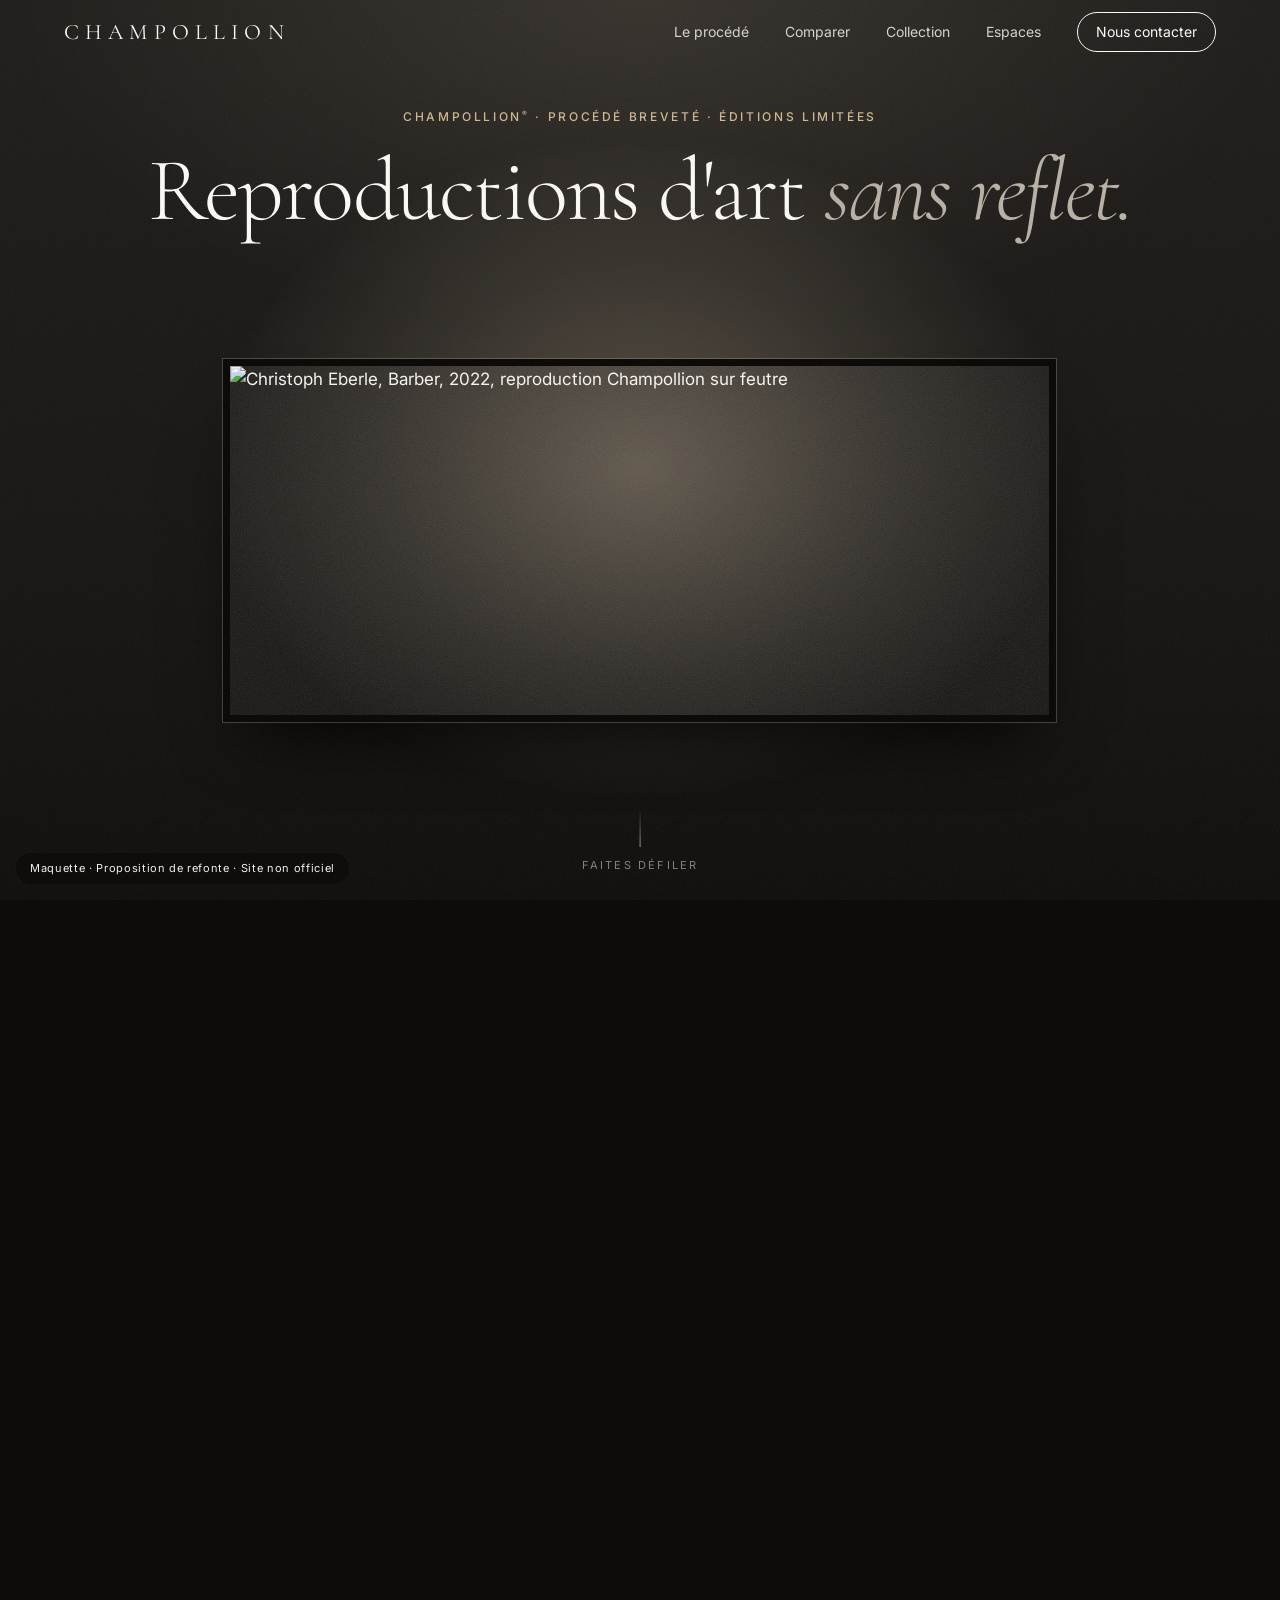
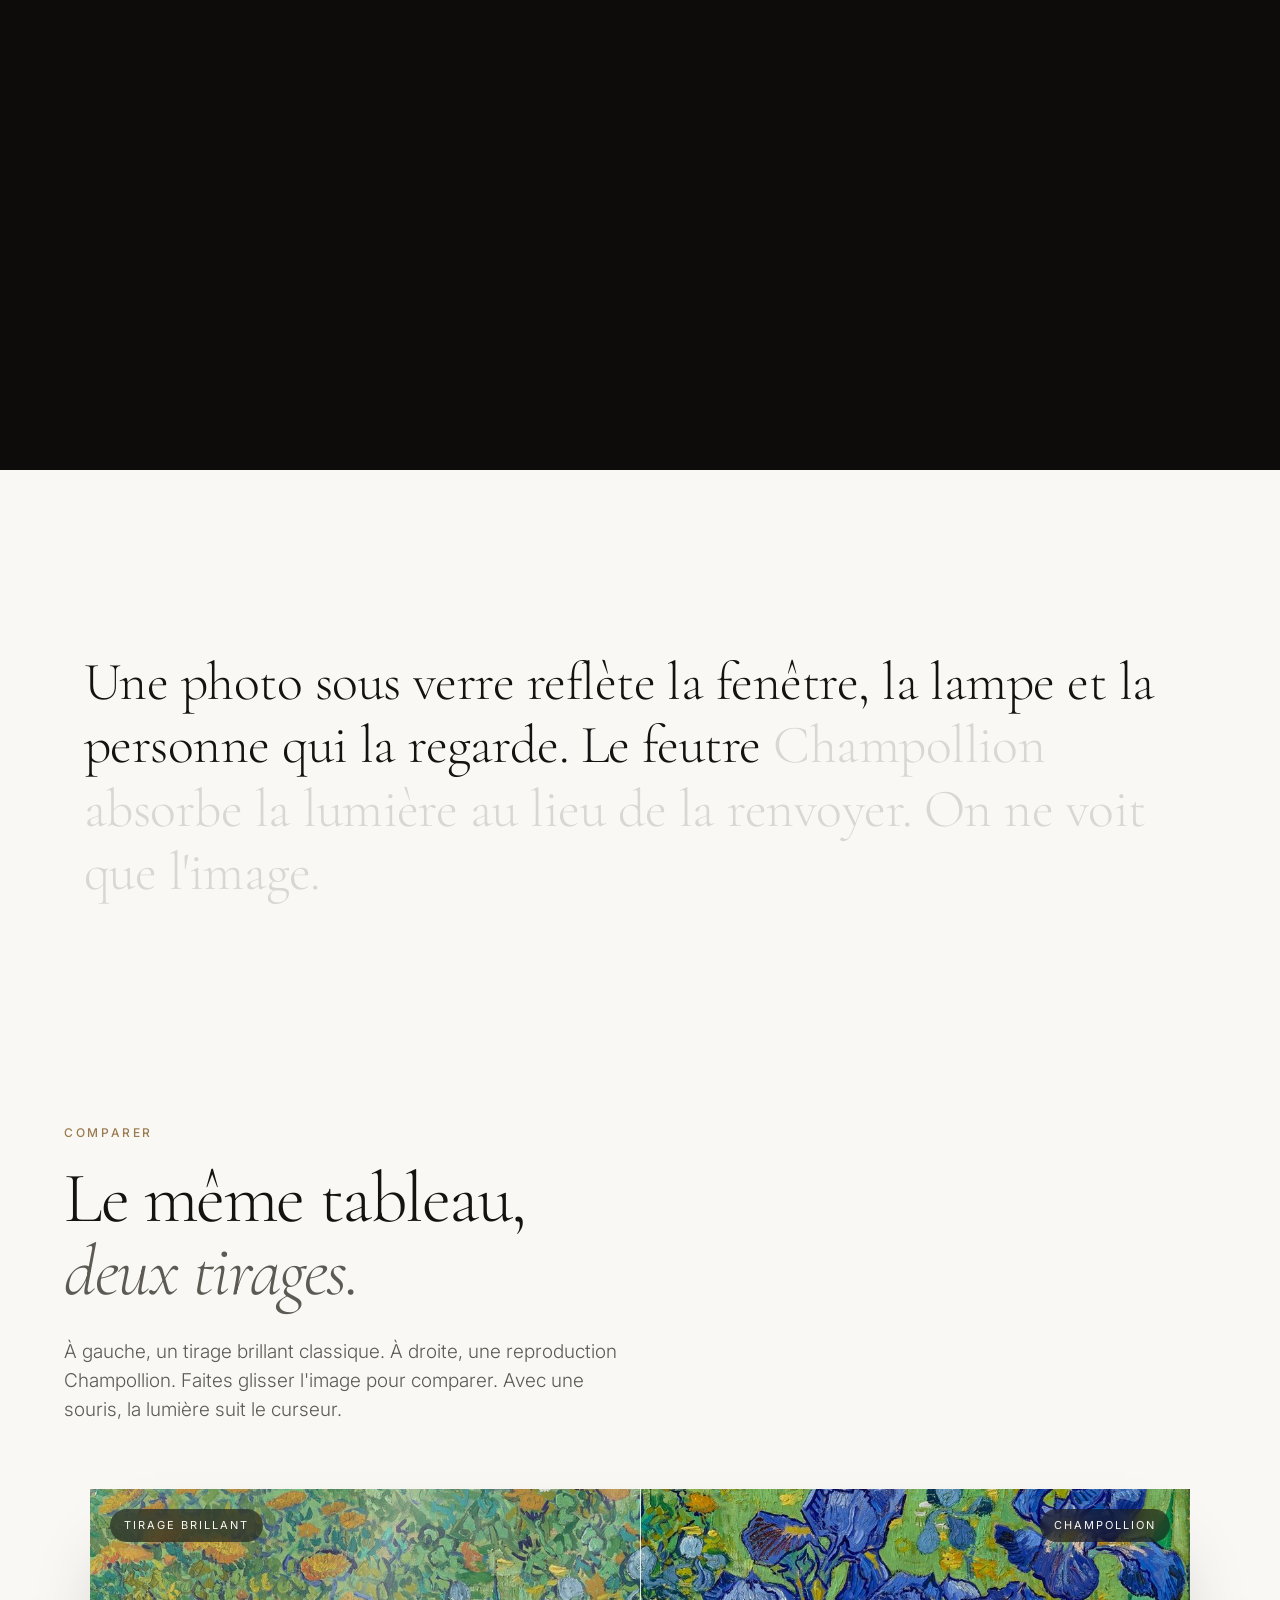
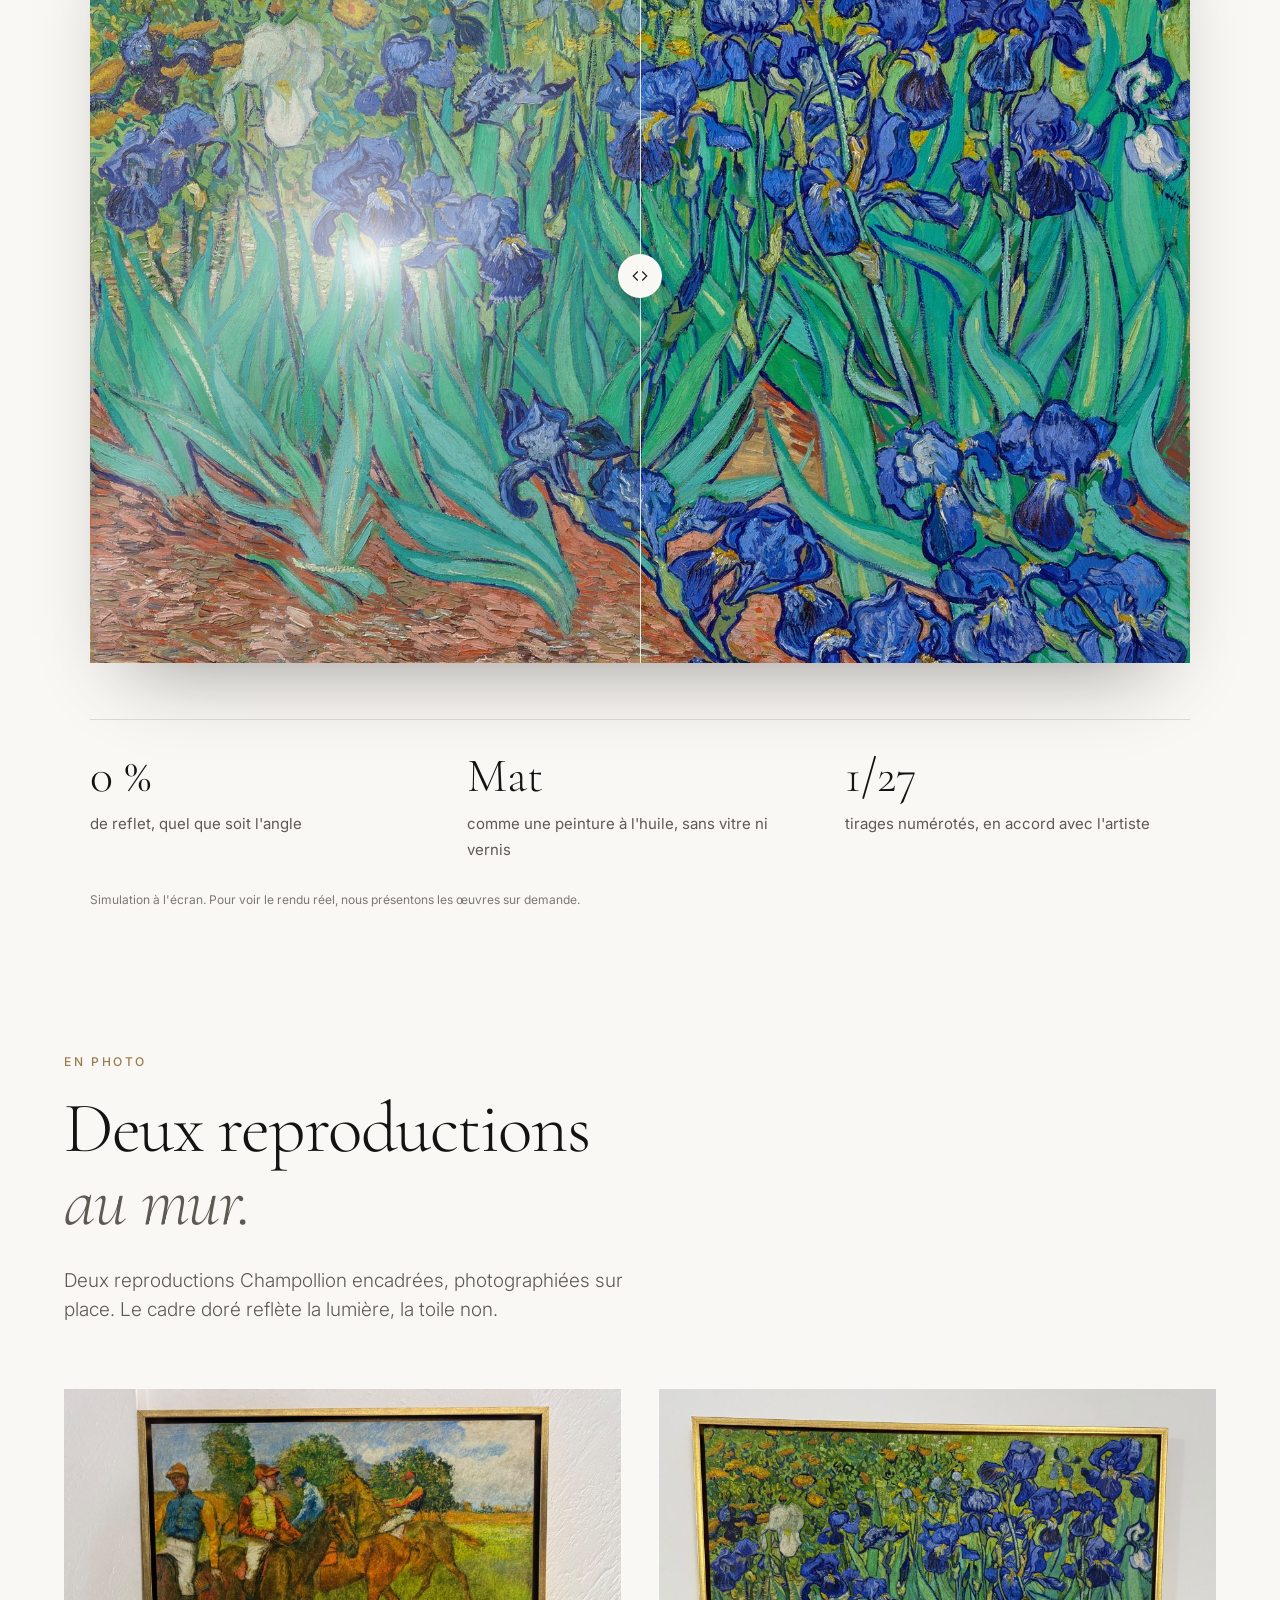
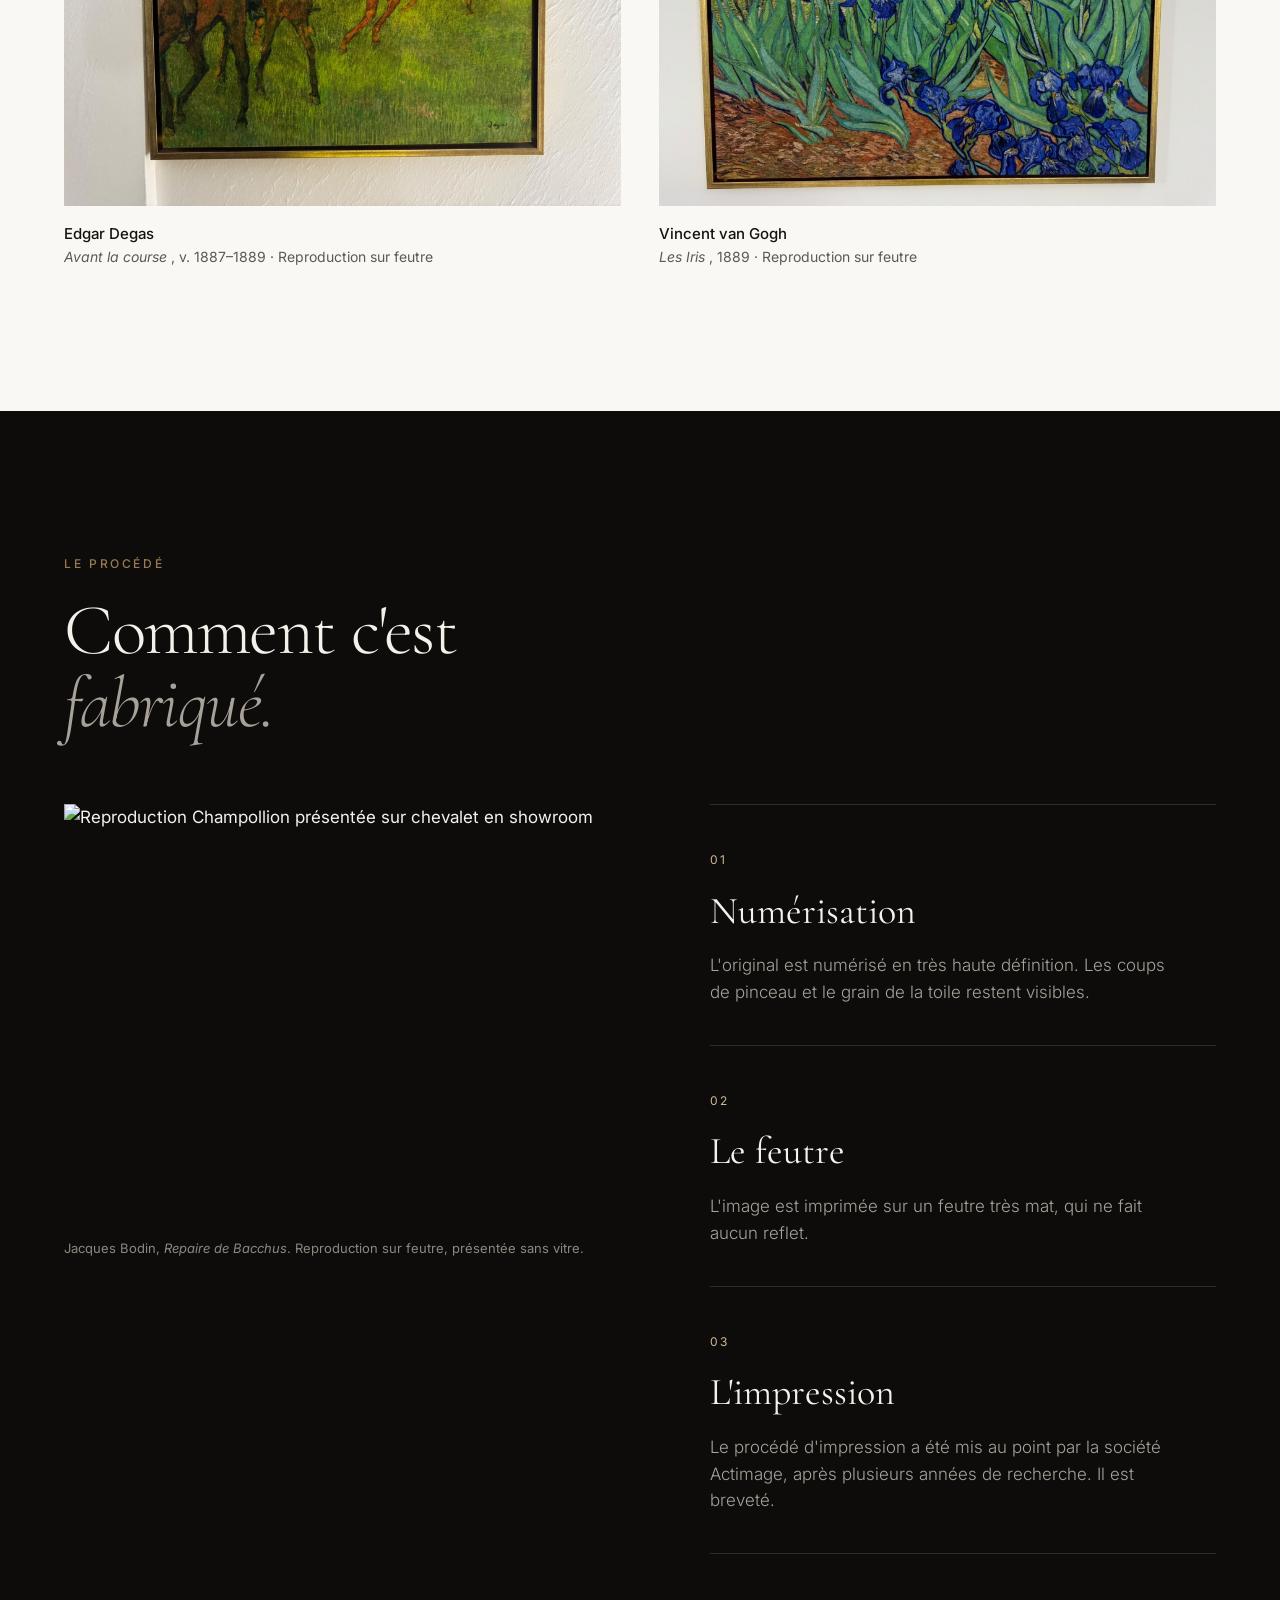
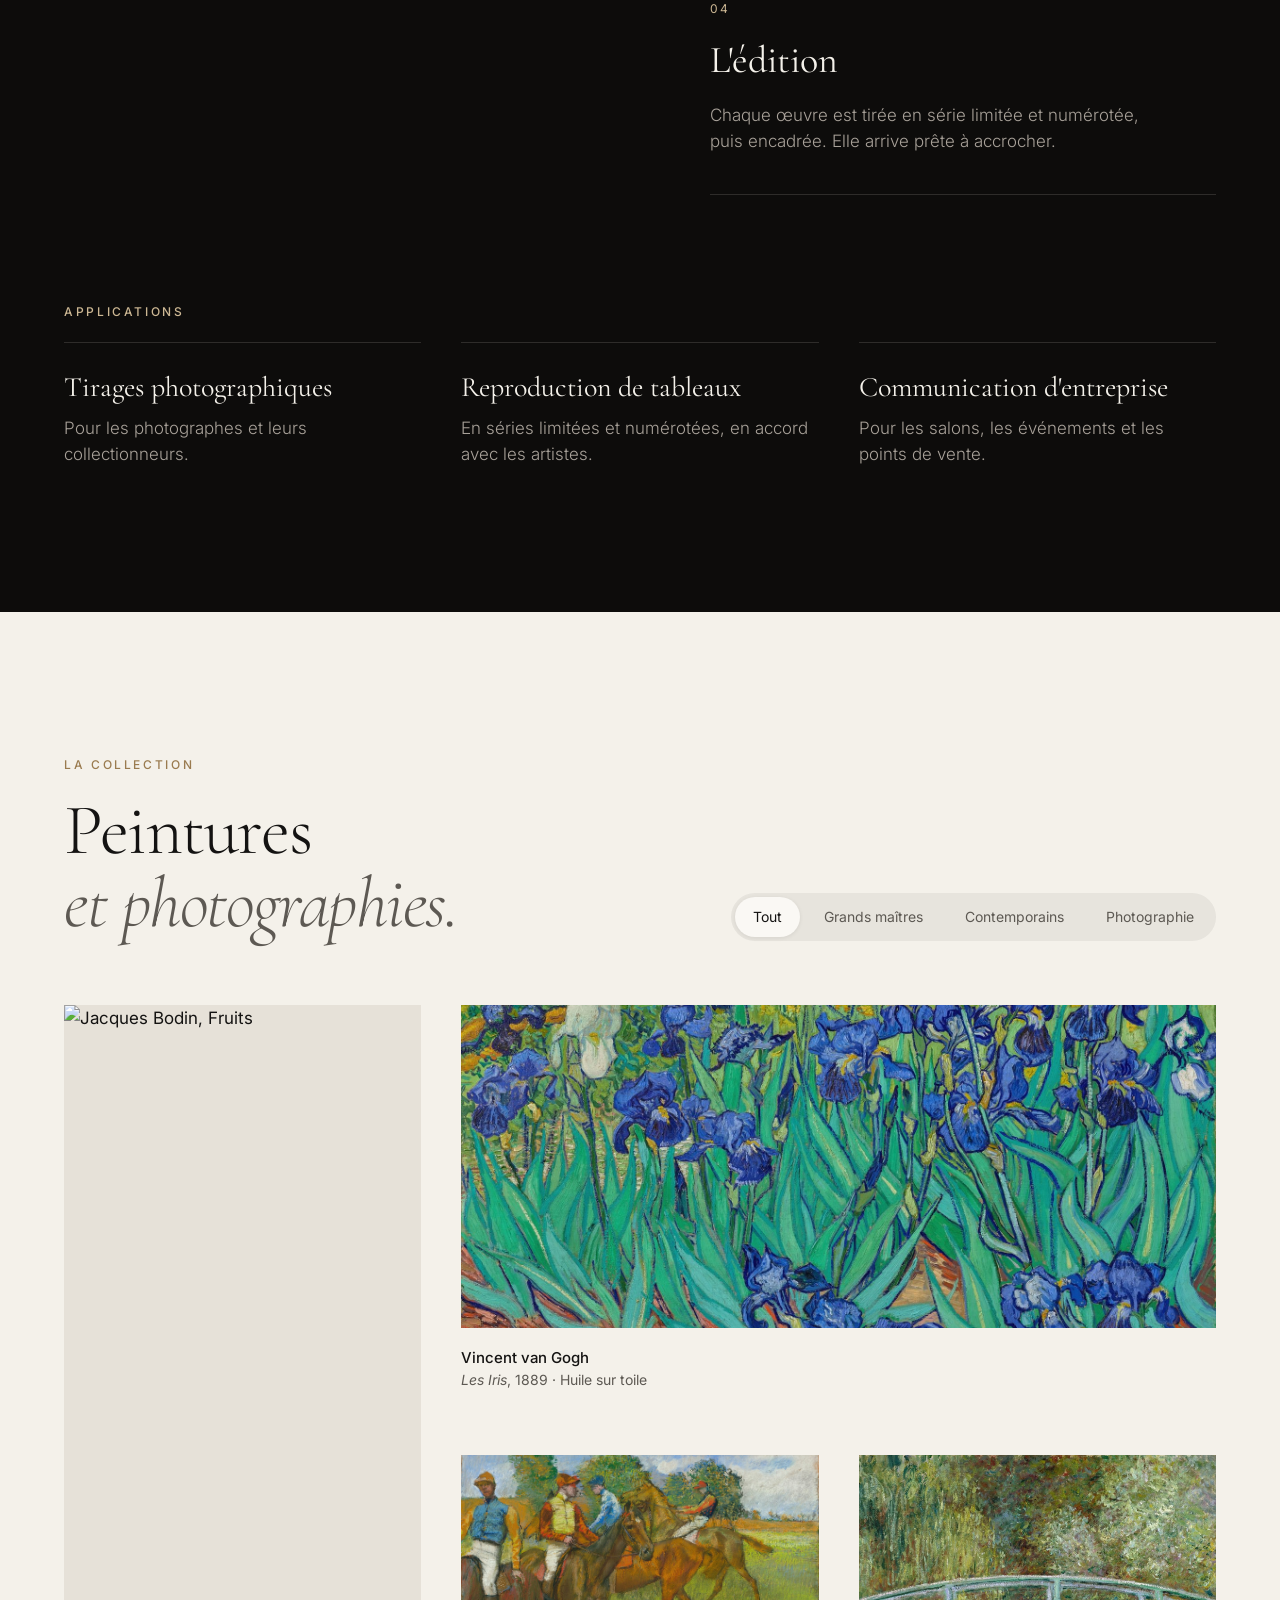
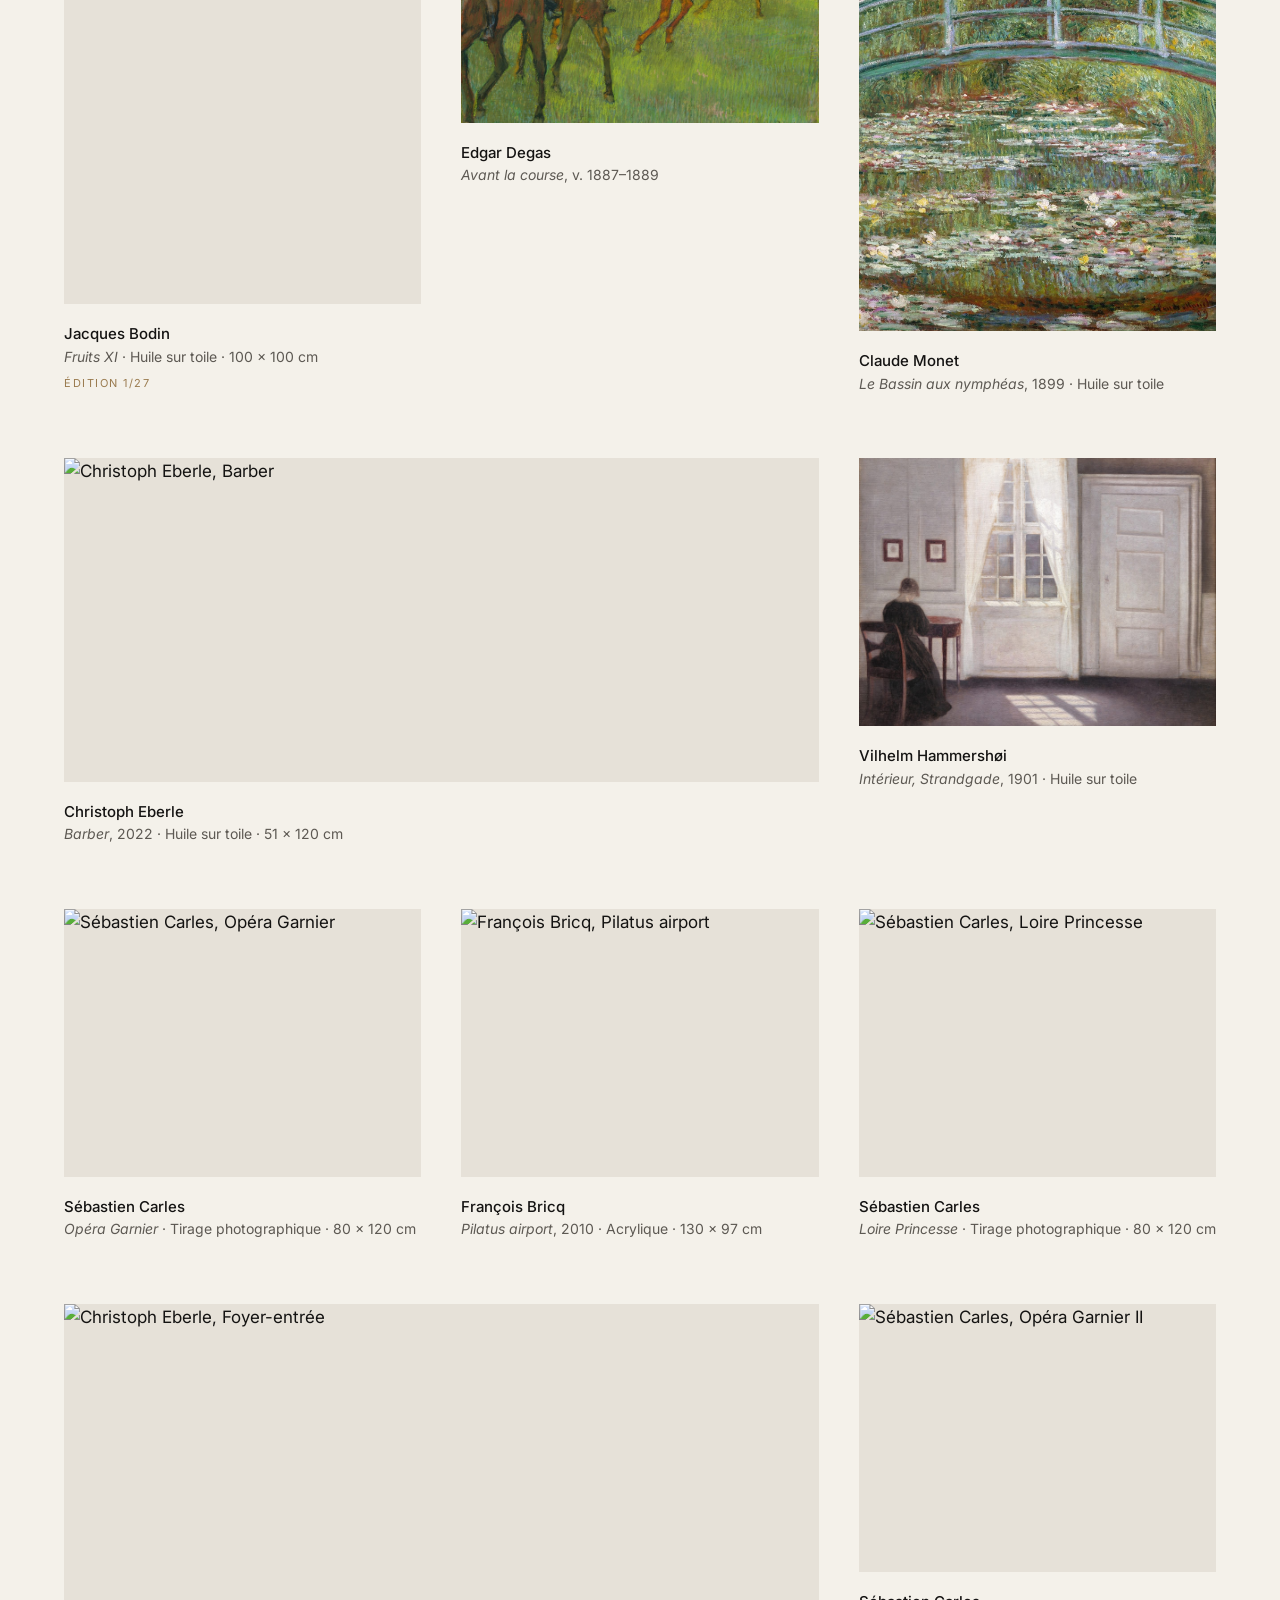
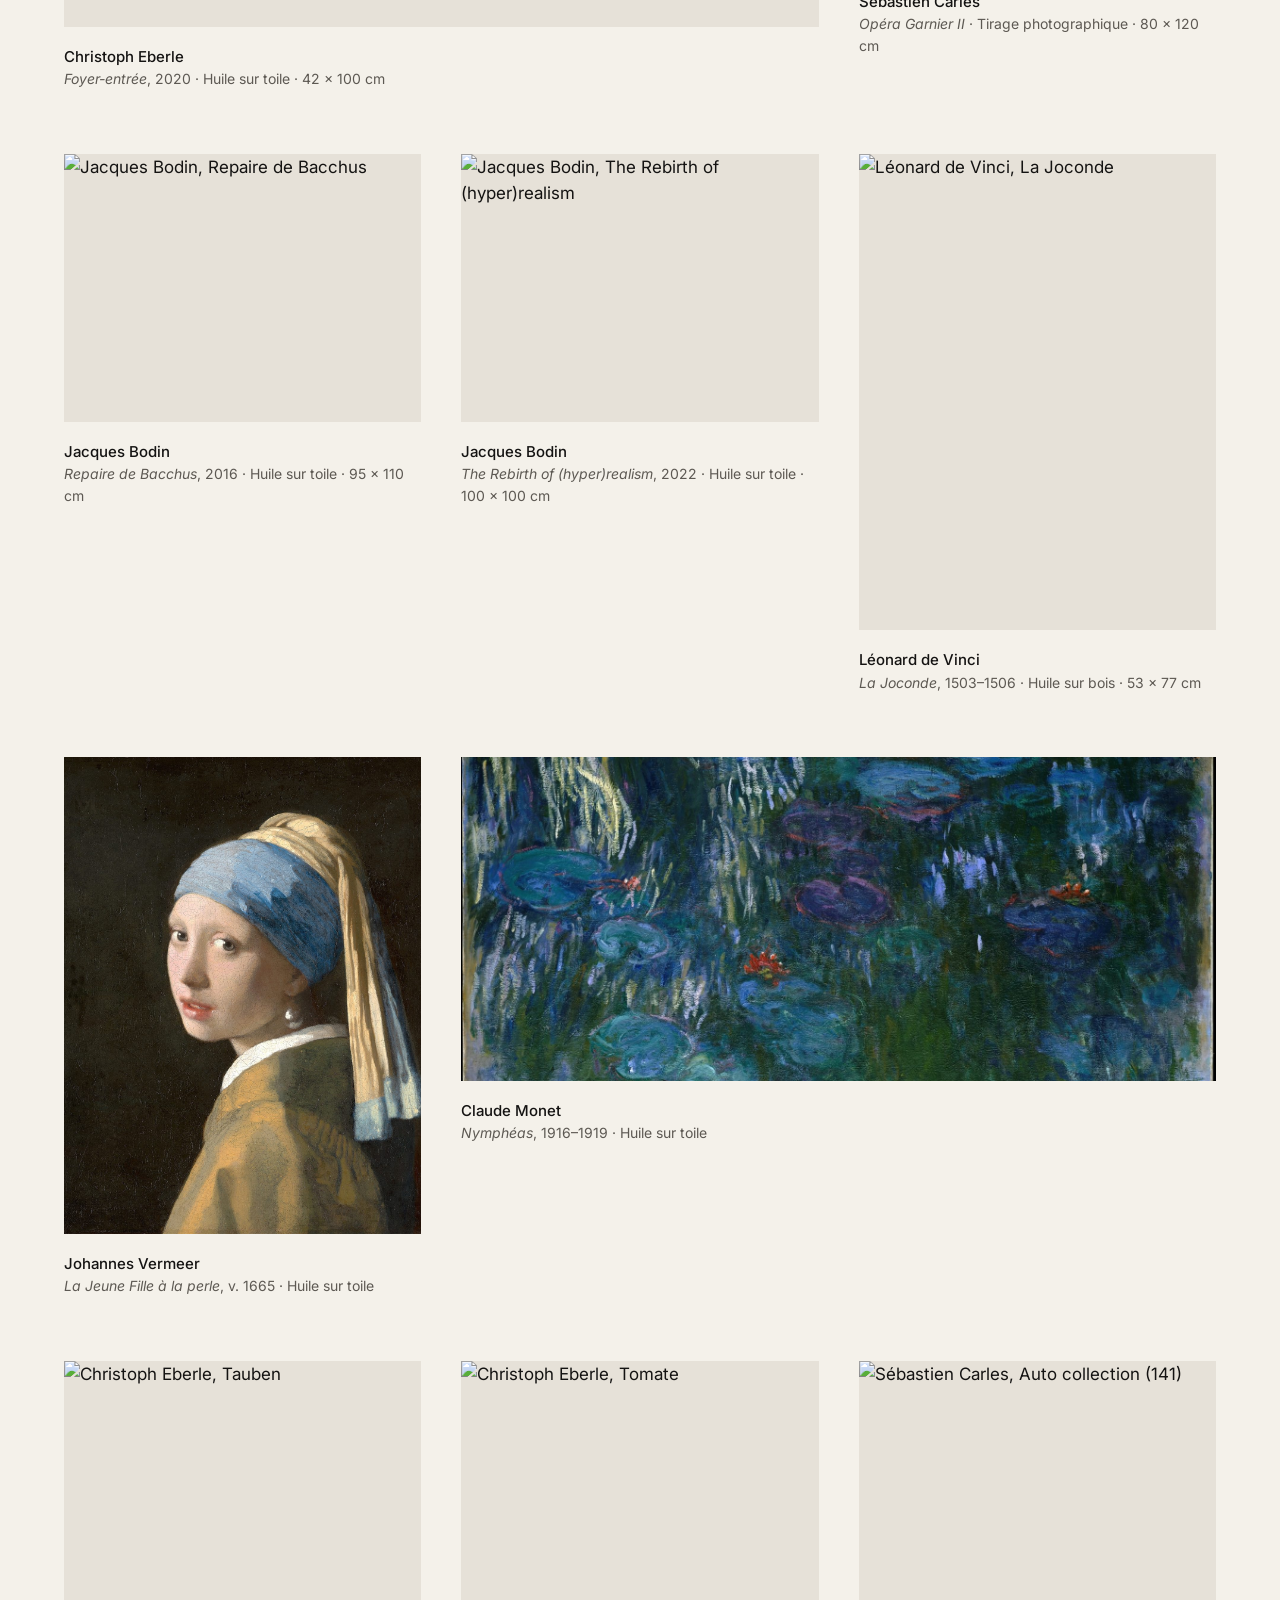
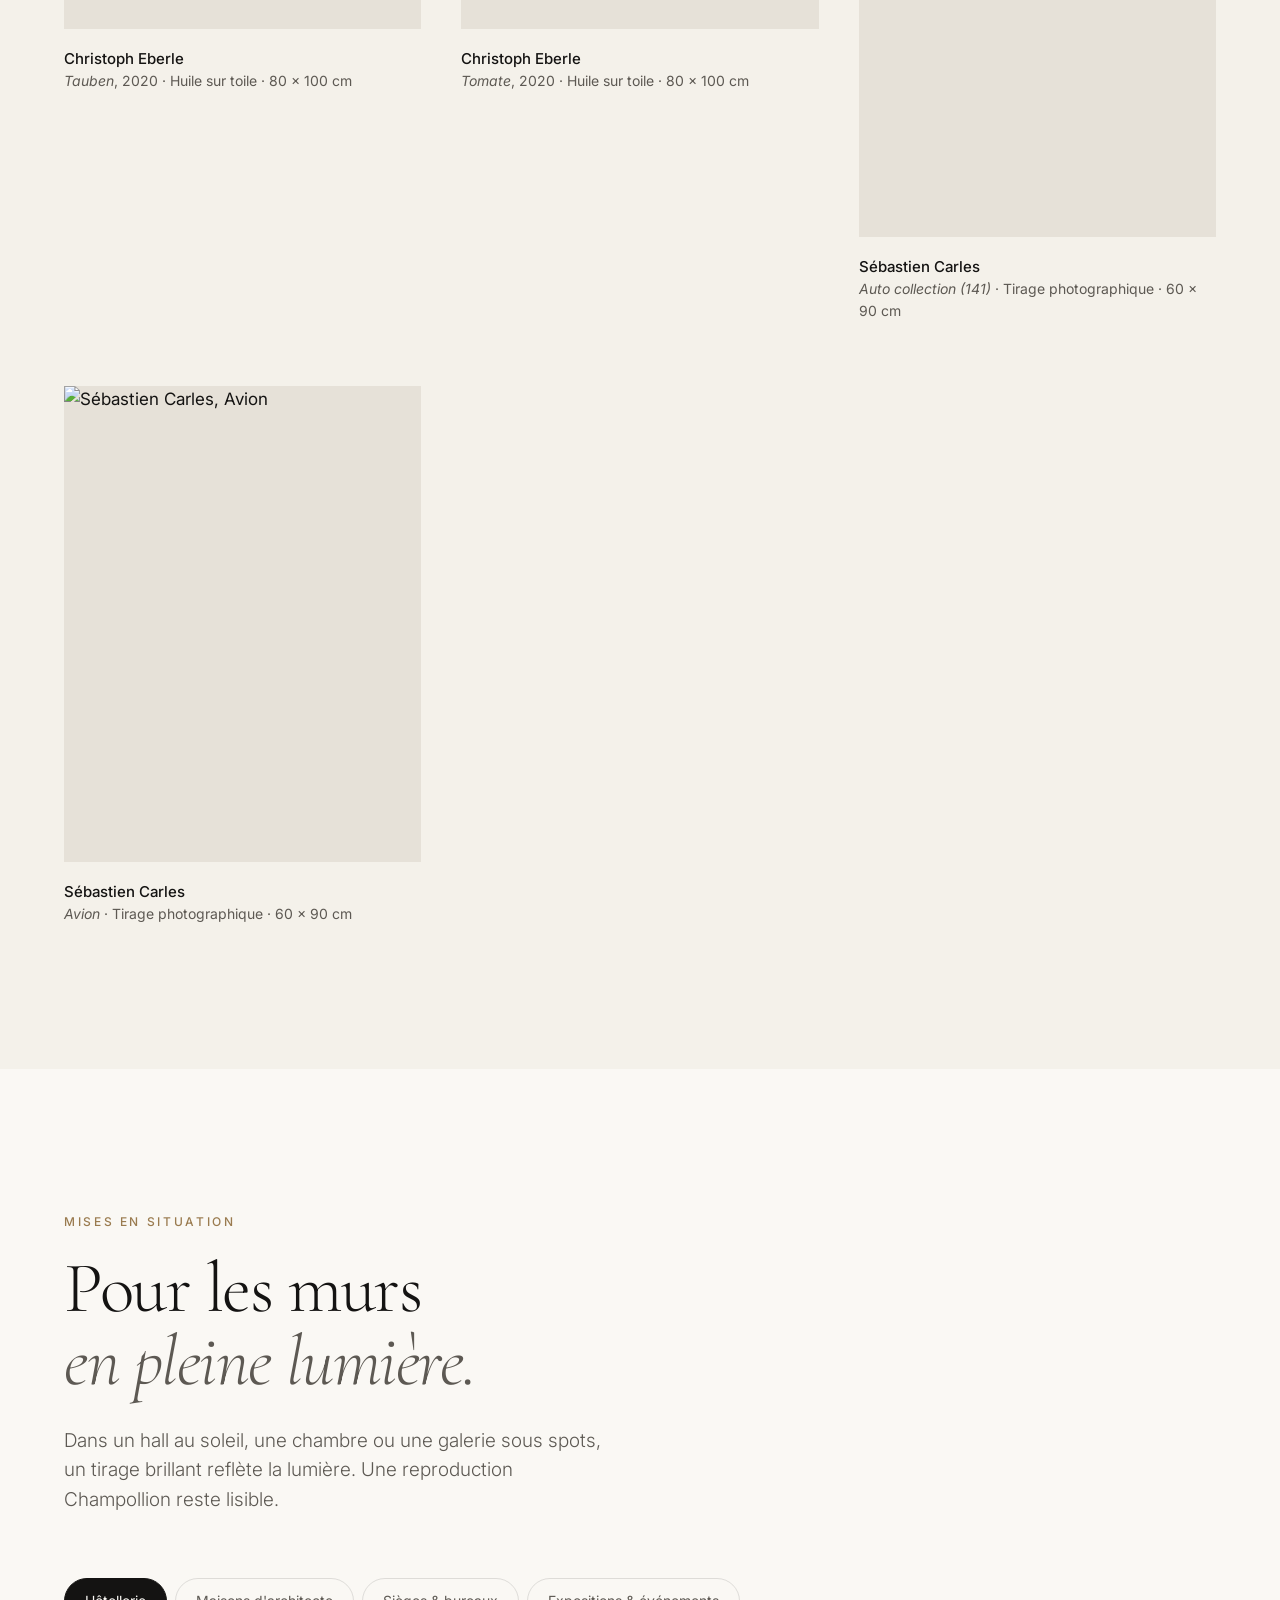
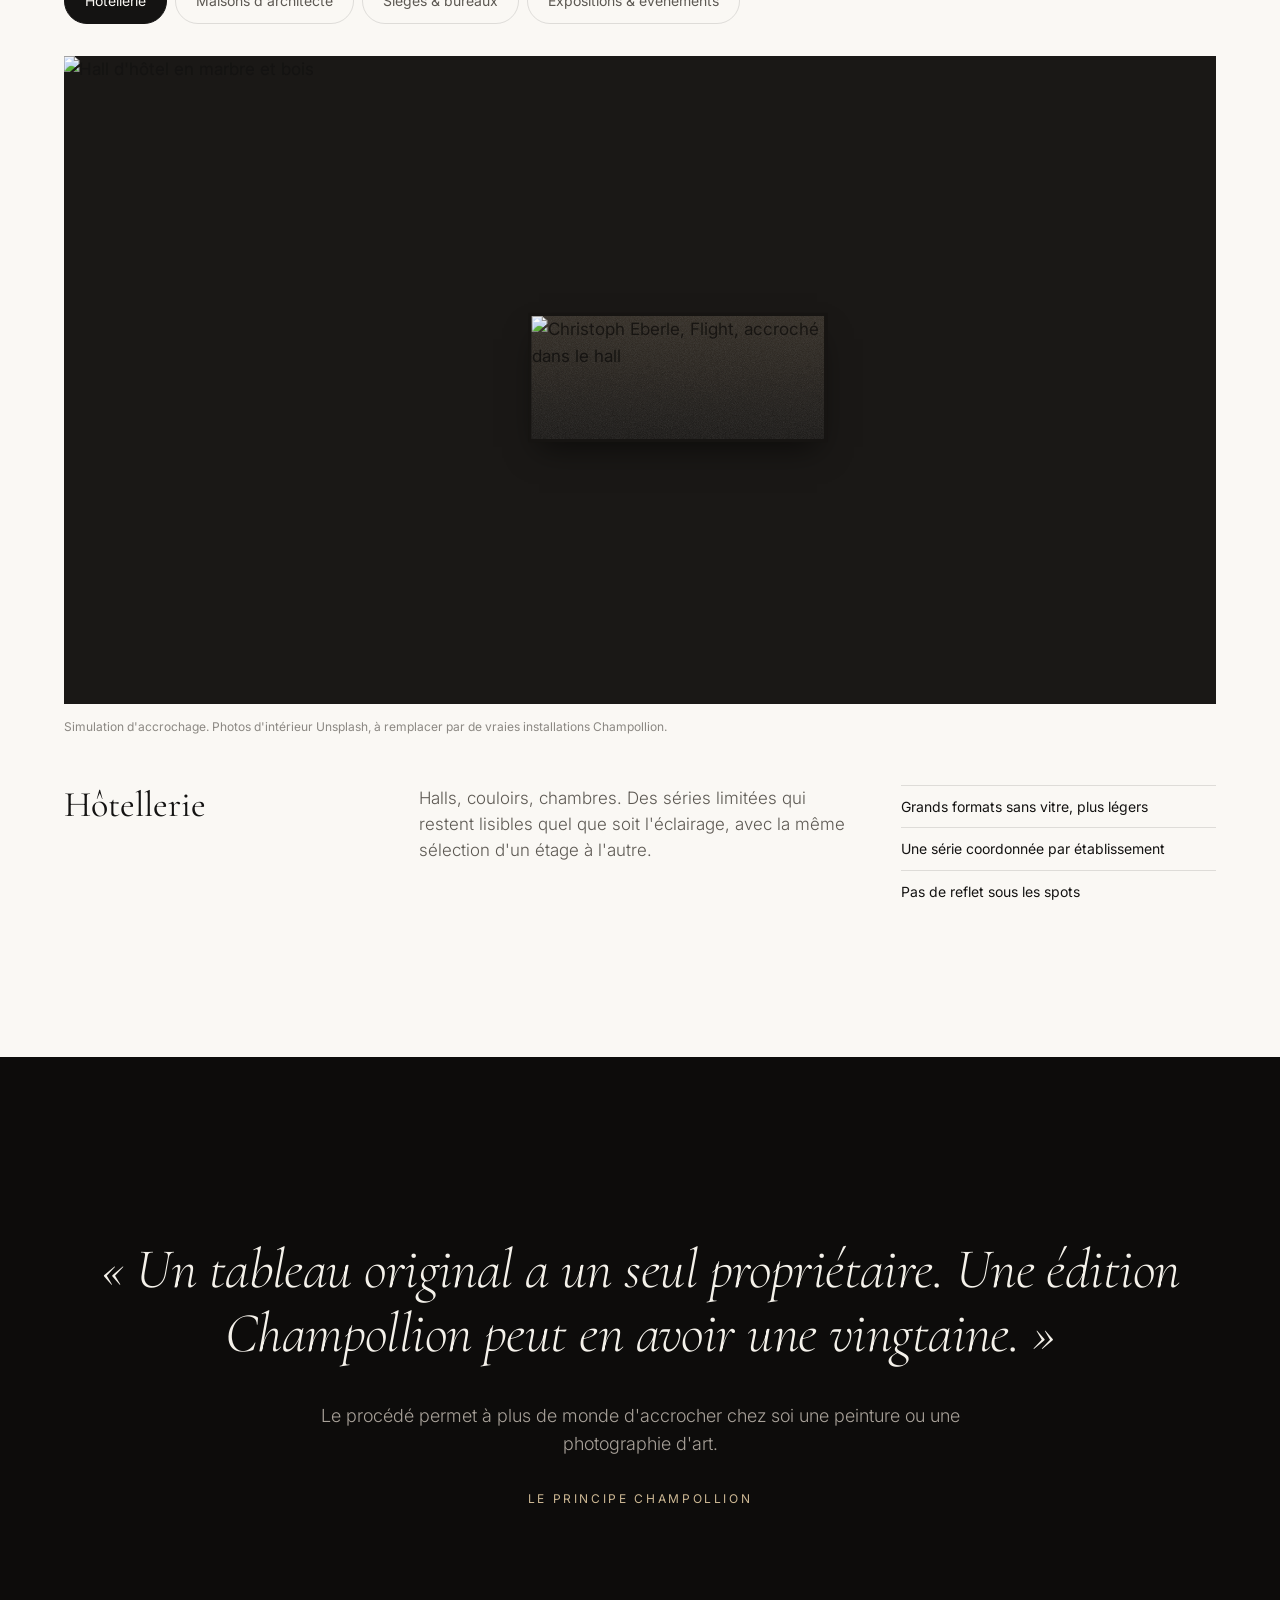
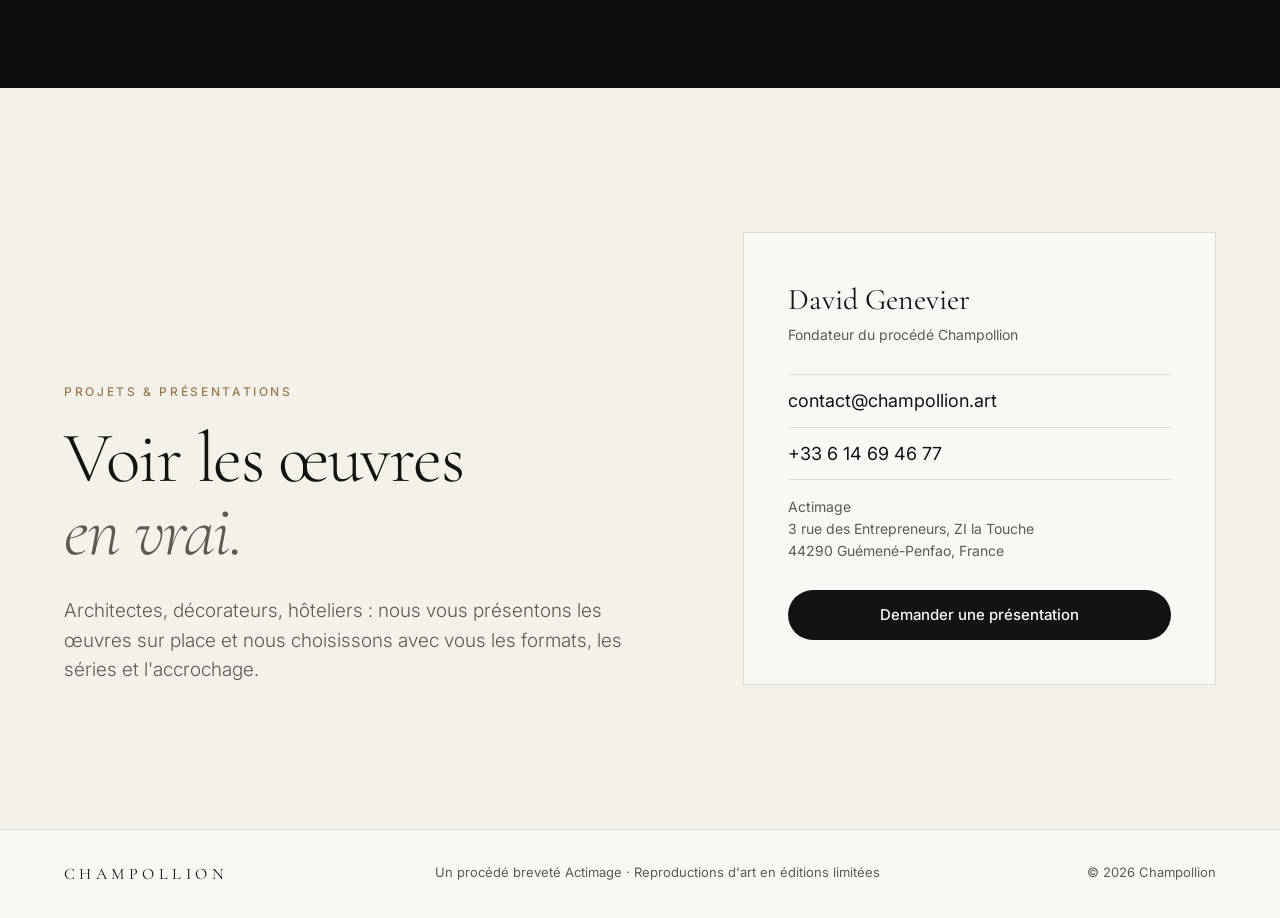
==== commit 6b42bd8f: "Passe apple-design, nouvelles images et textes simplifiés - Images Artvee (Van Gogh, Degas, Monet, V" ====
--- a/index.html
+++ b/index.html
@@ -4,8 +4,8 @@
   <meta charset="utf-8">
   <meta name="viewport" content="width=device-width, initial-scale=1">
   <meta name="robots" content="noindex, nofollow">
-  <title>Champollion — Reproductions d'art Champollion</title>
-  <meta name="description" content="Champollion : reproductions d'art sur feutre, d'une matité absolue. Éditions limitées pour hôtels, architectes et lieux d'exception.">
+  <title>Champollion · Reproductions d'art sans reflet</title>
+  <meta name="description" content="Champollion : reproductions d'art imprimées sur feutre mat, sans reflet. Éditions limitées pour les hôtels, les architectes et les entreprises.">
   <link rel="preconnect" href="https://fonts.googleapis.com">
   <link rel="preconnect" href="https://fonts.gstatic.com" crossorigin>
   <link href="https://fonts.googleapis.com/css2?family=Cormorant+Garamond:ital,wght@0,300;0,400;0,500;1,300;1,400&family=Inter:wght@300;400;500;600&display=swap" rel="stylesheet">
@@ -17,11 +17,11 @@
     <div class="nav__inner">
       <a href="#top" class="nav__logo">Champollion</a>
       <nav class="nav__links" aria-label="Navigation principale">
-        <a href="#procede">Fabrication</a>
+        <a href="#procede">Le procédé</a>
         <a href="#comparer">Comparer</a>
         <a href="#collection">Collection</a>
         <a href="#espaces">Espaces</a>
-        <a href="contact.html" class="nav__cta">Nous contacter</a>
+        <a href="#contact" class="nav__cta">Nous contacter</a>
       </nav>
       <button class="nav__burger" aria-label="Ouvrir le menu" aria-expanded="false"><span></span><span></span></button>
     </div>
@@ -36,14 +36,14 @@
         <div class="hero__spot" id="heroSpot"></div>
 
         <div class="hero__head hero__head--intro" id="heroIntro">
-          <p class="eyebrow">Reproductions d'art Champollion<sup>®</sup> · Procédé breveté · Éditions limitées</p>
-          <h1 class="hero__title">L'œuvre. <em>Sans le reflet.</em></h1>
+          <p class="eyebrow">Champollion<sup>®</sup> · Procédé breveté · Éditions limitées</p>
+          <h1 class="hero__title">Reproductions d'art <em>sans reflet.</em></h1>
         </div>
 
         <div class="hero__head hero__head--reveal" id="heroReveal">
-          <p class="eyebrow">Procédé Champollion<sup>®</sup></p>
-          <h2 class="hero__title">Ceci n'est pas <em>l'original.</em></h2>
-          <p class="hero__lead">C'est une reproduction Champollion<sup>®</sup> sur feutre. D'une matité absolue, sans vitre ni vernis — à quelques pas, on ne voit plus que le tableau.</p>
+          <p class="eyebrow">Regardez de près</p>
+          <h2 class="hero__title">Ce tableau est <em>une reproduction.</em></h2>
+          <p class="hero__lead">Elle est imprimée sur feutre, sans vitre ni vernis. Sa surface est mate et ne renvoie pas la lumière.</p>
           <div class="hero__actions">
             <a href="#comparer" class="btn btn--light">Voir la différence</a>
             <a href="#collection" class="link-arrow link-arrow--light">Découvrir la collection</a>
@@ -52,7 +52,7 @@
 
         <figure class="hero__art" id="heroArt">
           <div class="hero__canvas">
-            <img src="https://www.champollion.art/wp-content/uploads/2023/07/eberle_2022_barber_51x120_g.jpg" alt="Christoph Eberle, Barber, 2022 — reproduction Champollion sur feutre">
+            <img src="https://www.champollion.art/wp-content/uploads/2023/07/eberle_2022_barber_51x120_g.jpg" alt="Christoph Eberle, Barber, 2022, reproduction Champollion sur feutre">
             <div class="felt"></div>
           </div>
           <figcaption class="hero__label" id="heroLabel">
@@ -68,76 +68,93 @@
 
     <!-- MANIFESTE -->
     <section class="manifesto" id="manifeste">
-      <p class="manifesto__text reveal-words">Une photographie sous verre renvoie la fenêtre, la lampe, le visiteur. Le feutre Champollion absorbe la lumière au lieu de la réfléchir. Il ne reste que l'image — sa matière, sa profondeur.</p>
+      <p class="manifesto__text reveal-words">Une photo sous verre reflète la fenêtre, la lampe et la personne qui la regarde. Le feutre Champollion absorbe la lumière au lieu de la renvoyer. On ne voit que l'image.</p>
     </section>
 
     <!-- COMPARATEUR -->
     <section class="compare" id="comparer">
       <div class="section-head">
-        <p class="eyebrow">Avant · Après</p>
-        <h2 class="h2">Promenez la lumière.<br><em>Le reflet, lui, disparaît.</em></h2>
-        <p class="lead">Glissez le curseur pour comparer un tirage brillant classique et le procédé Champollion. Survolez l'œuvre : la source lumineuse vous suit. Elle éclaire le feutre comme une peinture — sans jamais s'y refléter.</p>
+        <p class="eyebrow">Comparer</p>
+        <h2 class="h2">Le même tableau,<br><em>deux tirages.</em></h2>
+        <p class="lead">À gauche, un tirage brillant classique. À droite, une reproduction Champollion. Faites glisser l'image pour comparer. Avec une souris, la lumière suit le curseur.</p>
       </div>
 
       <div class="compare__stage" id="compare">
         <div class="compare__layer compare__layer--matte">
-          <img src="https://www.champollion.art/wp-content/uploads/2023/07/Jacques-Bodin-Fruits-XVII-oil-on-canvas-2016-100x100-cm.jpg" alt="Jacques Bodin, Fruits — rendu mat Champollion">
+          <img src="image/van-gogh-iris.jpg" alt="Vincent van Gogh, Les Iris, 1889, rendu mat Champollion" draggable="false">
           <div class="felt"></div>
-          <div class="light__pool"></div>
         </div>
         <div class="compare__layer compare__layer--gloss" id="compareGloss">
-          <img src="https://www.champollion.art/wp-content/uploads/2023/07/Jacques-Bodin-Fruits-XVII-oil-on-canvas-2016-100x100-cm.jpg" alt="" aria-hidden="true">
-          <div class="light__pool"></div>
+          <img src="image/van-gogh-iris.jpg" alt="" aria-hidden="true" draggable="false">
           <div class="gloss__window"></div>
           <div class="gloss__spot" id="glossSpot"></div>
           <div class="gloss__sheen"></div>
         </div>
         <span class="compare__tag compare__tag--left">Tirage brillant</span>
         <span class="compare__tag compare__tag--right">Champollion</span>
-        <div class="compare__handle" id="compareHandle" role="slider" tabindex="0" aria-label="Position du comparateur" aria-valuemin="0" aria-valuemax="100" aria-valuenow="50">
+        <div class="compare__handle" id="compareHandle" role="slider" tabindex="0" aria-label="Part de tirage brillant" aria-valuemin="0" aria-valuemax="100" aria-valuenow="50">
           <span class="compare__knob"><svg viewBox="0 0 24 24" width="18" height="18"><path d="M9 6l-6 6 6 6M15 6l6 6-6 6" fill="none" stroke="currentColor" stroke-width="1.5"/></svg></span>
         </div>
       </div>
 
       <div class="compare__facts">
-        <div><span class="fact__k">0 %</span><span class="fact__v">de reflet spéculaire, quel que soit l'angle</span></div>
-        <div><span class="fact__k">Mat</span><span class="fact__v">comme une huile ou une gouache, sans vitre ni vernis</span></div>
+        <div><span class="fact__k">0 %</span><span class="fact__v">de reflet, quel que soit l'angle</span></div>
+        <div><span class="fact__k">Mat</span><span class="fact__v">comme une peinture à l'huile, sans vitre ni vernis</span></div>
         <div><span class="fact__k">1/27</span><span class="fact__v">tirages numérotés, en accord avec l'artiste</span></div>
       </div>
-      <p class="note">Simulation pédagogique. Le rendu réel s'apprécie in situ — nous organisons des présentations sur demande.</p>
+      <p class="note">Simulation à l'écran. Pour voir le rendu réel, nous présentons les œuvres sur demande.</p>
+    </section>
+
+    <!-- PREUVE : photos réelles de reproductions encadrées -->
+    <section class="proof" id="preuve">
+      <div class="section-head">
+        <p class="eyebrow">En photo</p>
+        <h2 class="h2">Deux reproductions<br><em>au mur.</em></h2>
+        <p class="lead">Deux reproductions Champollion encadrées, photographiées sur place. Le cadre doré reflète la lumière, la toile non.</p>
+      </div>
+      <div class="proof__grid">
+        <figure class="proof__item">
+          <div class="proof__img"><img loading="lazy" src="image/photo-degas-avant-la-course.jpg" width="1800" height="1350" alt="Reproduction Champollion d'Avant la course d'Edgar Degas, en caisse américaine dorée, accrochée sur un mur blanc"></div>
+          <figcaption><span>Edgar Degas</span><em>Avant la course</em>, v. 1887–1889 · Reproduction sur feutre</figcaption>
+        </figure>
+        <figure class="proof__item">
+          <div class="proof__img"><img loading="lazy" src="image/photo-van-gogh-iris.jpg" width="1800" height="1366" alt="Reproduction Champollion des Iris de Vincent van Gogh, en caisse américaine dorée, accrochée sur un mur blanc"></div>
+          <figcaption><span>Vincent van Gogh</span><em>Les Iris</em>, 1889 · Reproduction sur feutre</figcaption>
+        </figure>
+      </div>
     </section>
 
     <!-- PROCÉDÉ -->
     <section class="process dark" id="procede">
       <div class="section-head">
-        <p class="eyebrow">Processus de fabrication</p>
-        <h2 class="h2">Des années de recherche.<br><em>Un brevet. Une matière.</em></h2>
+        <p class="eyebrow">Le procédé</p>
+        <h2 class="h2">Comment c'est<br><em>fabriqué.</em></h2>
       </div>
       <div class="process__grid">
         <figure class="process__visual">
           <img src="https://www.champollion.art/wp-content/uploads/2023/07/IMG_0119.jpg" alt="Reproduction Champollion présentée sur chevalet en showroom">
-          <figcaption>Jacques Bodin, <em>Repaire de Bacchus</em> — reproduction sur feutre, présentée sans vitre.</figcaption>
+          <figcaption>Jacques Bodin, <em>Repaire de Bacchus</em>. Reproduction sur feutre, présentée sans vitre.</figcaption>
         </figure>
         <ol class="process__steps">
           <li>
             <span class="step__n">01</span>
             <h3>Numérisation</h3>
-            <p>L'original est capturé en très haute définition, pour restituer chaque glacis, chaque trait de pinceau, chaque grain.</p>
+            <p>L'original est numérisé en très haute définition. Les coups de pinceau et le grain de la toile restent visibles.</p>
           </li>
           <li>
             <span class="step__n">02</span>
             <h3>Le feutre</h3>
-            <p>Un feutre aux qualités exclusives : une matité remarquable et une absence totale de reflets, pour une immersion totale dans le sujet.</p>
+            <p>L'image est imprimée sur un feutre très mat, qui ne fait aucun reflet.</p>
           </li>
           <li>
             <span class="step__n">03</span>
             <h3>L'impression</h3>
-            <p>Un système innovant de reprographie numérique, fruit de plusieurs années de recherche de la société Actimage et d'un dépôt de brevet.</p>
+            <p>Le procédé d'impression a été mis au point par la société Actimage, après plusieurs années de recherche. Il est breveté.</p>
           </li>
           <li>
             <span class="step__n">04</span>
             <h3>L'édition</h3>
-            <p>Chaque œuvre est tirée en série limitée, numérotée, encadrée et livrée prête à accrocher.</p>
+            <p>Chaque œuvre est tirée en série limitée et numérotée, puis encadrée. Elle arrive prête à accrocher.</p>
           </li>
         </ol>
       </div>
@@ -145,9 +162,9 @@
       <div class="apps">
         <p class="eyebrow">Applications</p>
         <div class="apps__grid">
-          <div><h3>Tirages d'art photographiques</h3><p>D'un niveau exceptionnel, pour les photographes et leurs collectionneurs.</p></div>
-          <div><h3>Reproduction de tableaux</h3><p>Pour les plus grands artistes, en séries limitées et numérotées.</p></div>
-          <div><h3>Communication d'entreprise</h3><p>En événementiel ou sur les lieux de vente : des images à l'impact pictural.</p></div>
+          <div><h3>Tirages photographiques</h3><p>Pour les photographes et leurs collectionneurs.</p></div>
+          <div><h3>Reproduction de tableaux</h3><p>En séries limitées et numérotées, en accord avec les artistes.</p></div>
+          <div><h3>Communication d'entreprise</h3><p>Pour les salons, les événements et les points de vente.</p></div>
         </div>
       </div>
     </section>
@@ -157,12 +174,13 @@
       <div class="section-head section-head--row">
         <div>
           <p class="eyebrow">La collection</p>
-          <h2 class="h2">Peinture, photographie.<br><em>Une même présence.</em></h2>
-        </div>
-        <div class="filters" role="tablist" aria-label="Filtrer la collection">
-          <button class="filter is-active" data-filter="all">Tout</button>
-          <button class="filter" data-filter="peinture">Peinture</button>
-          <button class="filter" data-filter="photo">Photographie</button>
+          <h2 class="h2">Peintures<br><em>et photographies.</em></h2>
+        </div>
+        <div class="filters" role="group" aria-label="Filtrer la collection">
+          <button class="filter is-active" data-filter="all" aria-pressed="true">Tout</button>
+          <button class="filter" data-filter="maitres" aria-pressed="false">Grands maîtres</button>
+          <button class="filter" data-filter="peinture" aria-pressed="false">Contemporains</button>
+          <button class="filter" data-filter="photo" aria-pressed="false">Photographie</button>
         </div>
       </div>
 
@@ -171,10 +189,26 @@
           <div class="work__img"><img loading="lazy" src="https://www.champollion.art/wp-content/uploads/2023/07/Jacques-Bodin-Fruits-XVII-oil-on-canvas-2016-100x100-cm.jpg" alt="Jacques Bodin, Fruits"></div>
           <h3>Jacques Bodin</h3><p><em>Fruits XI</em> · Huile sur toile · 100 × 100 cm</p><span class="work__ed">Édition 1/27</span>
         </article>
+        <article class="work work--wide" data-cat="maitres">
+          <div class="work__img"><img loading="lazy" src="image/van-gogh-iris.jpg" alt="Vincent van Gogh, Les Iris"></div>
+          <h3>Vincent van Gogh</h3><p><em>Les Iris</em>, 1889 · Huile sur toile</p>
+        </article>
+        <article class="work" data-cat="maitres">
+          <div class="work__img"><img loading="lazy" src="image/degas-avant-la-course.jpg" alt="Edgar Degas, Avant la course"></div>
+          <h3>Edgar Degas</h3><p><em>Avant la course</em>, v. 1887–1889</p>
+        </article>
         <article class="work work--wide" data-cat="peinture">
           <div class="work__img"><img loading="lazy" src="https://www.champollion.art/wp-content/uploads/2023/07/eberle_2022_barber_51x120_g.jpg" alt="Christoph Eberle, Barber"></div>
           <h3>Christoph Eberle</h3><p><em>Barber</em>, 2022 · Huile sur toile · 51 × 120 cm</p>
         </article>
+        <article class="work work--portrait" data-cat="maitres">
+          <div class="work__img"><img loading="lazy" src="image/monet-pont-japonais.jpg" alt="Claude Monet, Le Bassin aux nymphéas, pont japonais"></div>
+          <h3>Claude Monet</h3><p><em>Le Bassin aux nymphéas</em>, 1899 · Huile sur toile</p>
+        </article>
+        <article class="work" data-cat="maitres">
+          <div class="work__img"><img loading="lazy" src="image/hammershoi-interieur-strandgade.jpg" alt="Vilhelm Hammershøi, Intérieur, Strandgade, soleil sur le plancher"></div>
+          <h3>Vilhelm Hammershøi</h3><p><em>Intérieur, Strandgade</em>, 1901 · Huile sur toile</p>
+        </article>
         <article class="work" data-cat="photo">
           <div class="work__img"><img loading="lazy" src="https://www.champollion.art/wp-content/uploads/2023/07/Sebastien-Carles-Opera-Garnier1-.jpg" alt="Sébastien Carles, Opéra Garnier"></div>
           <h3>Sébastien Carles</h3><p><em>Opéra Garnier</em> · Tirage photographique · 80 × 120 cm</p>
@@ -203,9 +237,17 @@
           <div class="work__img"><img loading="lazy" src="https://www.champollion.art/wp-content/uploads/2023/07/Jacques-Bodin-The-Rebirth-of-hyperrealism2022-oil-oncanvas100x100-cm.jpg" alt="Jacques Bodin, The Rebirth of (hyper)realism"></div>
           <h3>Jacques Bodin</h3><p><em>The Rebirth of (hyper)realism</em>, 2022 · Huile sur toile · 100 × 100 cm</p>
         </article>
-        <article class="work work--portrait" data-cat="peinture">
+        <article class="work work--portrait" data-cat="maitres">
           <div class="work__img"><img loading="lazy" src="https://www.champollion.art/wp-content/uploads/2023/07/Mona_Lisa_by_Leonardo_da_Vinci_from_C2RMF_retouched-BDEF.jpg" alt="Léonard de Vinci, La Joconde"></div>
           <h3>Léonard de Vinci</h3><p><em>La Joconde</em>, 1503–1506 · Huile sur bois · 53 × 77 cm</p>
+        </article>
+        <article class="work work--portrait" data-cat="maitres">
+          <div class="work__img"><img loading="lazy" src="image/vermeer-jeune-fille-perle.jpg" alt="Johannes Vermeer, La Jeune Fille à la perle"></div>
+          <h3>Johannes Vermeer</h3><p><em>La Jeune Fille à la perle</em>, v. 1665 · Huile sur toile</p>
+        </article>
+        <article class="work work--wide" data-cat="maitres">
+          <div class="work__img"><img loading="lazy" src="image/monet-nympheas.jpg" alt="Claude Monet, Nymphéas"></div>
+          <h3>Claude Monet</h3><p><em>Nymphéas</em>, 1916–1919 · Huile sur toile</p>
         </article>
         <article class="work" data-cat="peinture">
           <div class="work__img"><img loading="lazy" src="https://www.champollion.art/wp-content/uploads/2023/07/eberle_2020_tauben-80x100-1.jpg" alt="Christoph Eberle, Tauben"></div>
@@ -229,9 +271,9 @@
     <!-- ESPACES -->
     <section class="spaces" id="espaces">
       <div class="section-head">
-        <p class="eyebrow">Où vivent nos œuvres</p>
-        <h2 class="h2">Pensé pour les lieux<br><em>où la lumière ne se négocie pas.</em></h2>
-        <p class="lead">Halls baignés de soleil, suites éclairées en rasant, galeries sous spots : là où un tirage brillant devient miroir, une reproduction Champollion se démarque.</p>
+        <p class="eyebrow">Mises en situation</p>
+        <h2 class="h2">Pour les murs<br><em>en pleine lumière.</em></h2>
+        <p class="lead">Dans un hall au soleil, une chambre ou une galerie sous spots, un tirage brillant reflète la lumière. Une reproduction Champollion reste lisible.</p>
       </div>
 
       <div class="spaces__tabs" role="tablist" aria-label="Types d'espaces">
@@ -249,87 +291,10 @@
             <div class="scene__art"><img src="https://www.champollion.art/wp-content/uploads/2023/07/eberle_2022_Flight_63x150.jpg" alt="Christoph Eberle, Flight, accroché dans le hall"></div>
           </div>
         </figure>
-        <figure class="scene scene--drawn" data-space="archi" style="--ratio: 16/9; --l: 39%; --t: 15%; --w: 22%; --art: 1/1; --tone: rgba(255,236,210,.10)">
+        <figure class="scene" data-space="archi" style="--ratio: 1000/625; --l: 50%; --t: 34%; --w: 17%; --art: 1/1; --tone: rgba(40,40,40,.10)">
           <div class="scene__inner">
-            <!-- Intérieur dessiné : voile béton banché, parquet chêne, enfilade noyer -->
-            <svg class="scene__photo" viewBox="0 0 1600 900" preserveAspectRatio="none" role="img" aria-label="Séjour de maison d'architecte : mur en béton banché, parquet chêne, enfilade en noyer">
-              <defs>
-                <linearGradient id="aWall" x1="0" y1="0" x2="1" y2="0.4">
-                  <stop offset="0" stop-color="#cfc9bf"/><stop offset=".55" stop-color="#bdb6ab"/><stop offset="1" stop-color="#a39c91"/>
-                </linearGradient>
-                <linearGradient id="aFloor" x1="0" y1="0" x2="0" y2="1">
-                  <stop offset="0" stop-color="#8f6a47"/><stop offset="1" stop-color="#b48b62"/>
-                </linearGradient>
-                <linearGradient id="aWood" x1="0" y1="0" x2="0" y2="1">
-                  <stop offset="0" stop-color="#5a3f2c"/><stop offset="1" stop-color="#3d2a1e"/>
-                </linearGradient>
-                <linearGradient id="aVase" x1="0" y1="0" x2="1" y2="0">
-                  <stop offset="0" stop-color="#ece6dc"/><stop offset=".7" stop-color="#d6cec2"/><stop offset="1" stop-color="#b9b0a3"/>
-                </linearGradient>
-                <filter id="aNoise" x="0" y="0" width="100%" height="100%">
-                  <feTurbulence type="fractalNoise" baseFrequency=".9" numOctaves="3" seed="4"/>
-                  <feColorMatrix type="saturate" values="0"/>
-                </filter>
-                <filter id="aCloud" x="0" y="0" width="100%" height="100%">
-                  <feTurbulence type="fractalNoise" baseFrequency=".006 .012" numOctaves="4" seed="9"/>
-                  <feColorMatrix type="saturate" values="0"/>
-                </filter>
-                <filter id="aBlur"><feGaussianBlur stdDeviation="14"/></filter>
-                <filter id="aSoft"><feGaussianBlur stdDeviation="5"/></filter>
-              </defs>
-              <!-- Mur -->
-              <rect width="1600" height="700" fill="url(#aWall)"/>
-              <rect width="1600" height="700" filter="url(#aCloud)" opacity=".16" style="mix-blend-mode:multiply"/>
-              <rect width="1600" height="700" filter="url(#aNoise)" opacity=".12" style="mix-blend-mode:multiply"/>
-              <!-- Joints de banches et trous de serrage -->
-              <g stroke="#8e877c" stroke-opacity=".35" stroke-width="1.5">
-                <line x1="0" y1="233" x2="1600" y2="233"/><line x1="0" y1="466" x2="1600" y2="466"/>
-                <line x1="400" y1="0" x2="400" y2="700"/><line x1="1200" y1="0" x2="1200" y2="700"/>
-              </g>
-              <g fill="#7d766b" fill-opacity=".55">
-                <circle cx="100" cy="116" r="5"/><circle cx="300" cy="116" r="5"/><circle cx="100" cy="350" r="5"/><circle cx="300" cy="350" r="5"/><circle cx="100" cy="583" r="5"/><circle cx="300" cy="583" r="5"/>
-                <circle cx="500" cy="116" r="5"/><circle cx="1100" cy="116" r="5"/><circle cx="500" cy="583" r="5"/><circle cx="1100" cy="583" r="5"/>
-                <circle cx="1300" cy="116" r="5"/><circle cx="1500" cy="116" r="5"/><circle cx="1300" cy="350" r="5"/><circle cx="1500" cy="350" r="5"/><circle cx="1300" cy="583" r="5"/><circle cx="1500" cy="583" r="5"/>
-              </g>
-              <!-- Ombre portée du plafond -->
-              <rect width="1600" height="120" fill="#000" opacity=".08" filter="url(#aBlur)"/>
-              <!-- Sol -->
-              <rect y="700" width="1600" height="200" fill="url(#aFloor)"/>
-              <g stroke="#6b4c31" stroke-opacity=".35" stroke-width="1.2">
-                <line x1="0" y1="718" x2="1600" y2="718"/><line x1="0" y1="740" x2="1600" y2="740"/><line x1="0" y1="766" x2="1600" y2="766"/>
-                <line x1="0" y1="797" x2="1600" y2="797"/><line x1="0" y1="834" x2="1600" y2="834"/><line x1="0" y1="877" x2="1600" y2="877"/>
-              </g>
-              <rect y="700" width="1600" height="200" filter="url(#aNoise)" opacity=".1" style="mix-blend-mode:multiply"/>
-              <rect y="696" width="1600" height="6" fill="#2b241e" opacity=".55"/>
-              <!-- Enfilade en noyer -->
-              <ellipse cx="800" cy="702" rx="430" ry="16" fill="#000" opacity=".35" filter="url(#aSoft)"/>
-              <rect x="430" y="620" width="12" height="82" fill="#2a1d14"/><rect x="1158" y="620" width="12" height="82" fill="#2a1d14"/>
-              <rect x="400" y="540" width="800" height="92" fill="url(#aWood)"/>
-              <rect x="400" y="540" width="800" height="4" fill="#7a5a42"/>
-              <g stroke="#2a1d14" stroke-width="2"><line x1="600" y1="548" x2="600" y2="626"/><line x1="800" y1="548" x2="800" y2="626"/><line x1="1000" y1="548" x2="1000" y2="626"/></g>
-              <rect x="400" y="540" width="800" height="92" filter="url(#aNoise)" opacity=".12" style="mix-blend-mode:overlay"/>
-              <!-- Livres -->
-              <rect x="470" y="522" width="150" height="18" fill="#d9d2c4"/><rect x="480" y="508" width="132" height="14" fill="#38423f"/><rect x="474" y="496" width="140" height="12" fill="#b69a72"/>
-              <!-- Bol en grès -->
-              <path d="M650 540 q32 -34 64 0 z" fill="#5d564d"/>
-              <!-- Vase et branche -->
-              <path d="M1050 540 C1030 500 1032 452 1052 420 L1052 404 L1076 404 L1076 420 C1096 452 1098 500 1078 540 Z" fill="url(#aVase)"/>
-              <g fill="none" stroke="#4a3a2b" stroke-width="2.5" stroke-linecap="round">
-                <path d="M1062 406 C1056 330 1020 270 980 220"/><path d="M1030 300 C1050 270 1070 262 1092 250"/>
-                <path d="M1066 410 C1084 340 1120 300 1150 286"/><path d="M1004 252 C996 236 990 226 972 214"/>
-              </g>
-            </svg>
-            <div class="scene__art"><img src="https://www.champollion.art/wp-content/uploads/2023/07/Jacques-Bodin-Fruits-XVII-oil-on-canvas-2016-100x100-cm.jpg" alt="Jacques Bodin, Fruits, au-dessus d'une enfilade en noyer" loading="lazy"></div>
-            <!-- Lumière de la baie vitrée : elle traverse le mur ET l'œuvre, sans reflet -->
-            <svg class="scene__daylight" viewBox="0 0 1600 900" preserveAspectRatio="none" aria-hidden="true">
-              <defs><filter id="aLight" x="-20%" y="-20%" width="140%" height="140%"><feGaussianBlur stdDeviation="10"/></filter></defs>
-              <g fill="#fff3dc" filter="url(#aLight)">
-                <polygon points="250,40 520,40 900,700 630,700"/>
-                <polygon points="560,40 700,40 1080,700 940,700"/>
-                <polygon points="630,700 900,700 1060,900 790,900" opacity=".8"/>
-                <polygon points="940,700 1080,700 1240,900 1100,900" opacity=".8"/>
-              </g>
-            </svg>
+            <img class="scene__photo" src="https://images.unsplash.com/photo-1724582586529-62622e50c0b3?w=2000&q=80" alt="Salon minimaliste, mur gris" loading="lazy">
+            <div class="scene__art"><img src="https://www.champollion.art/wp-content/uploads/2023/07/Jacques-Bodin-Fruits-XVII-oil-on-canvas-2016-100x100-cm.jpg" alt="Jacques Bodin, Fruits, au-dessus du canapé" loading="lazy"></div>
           </div>
         </figure>
         <figure class="scene" data-space="office" style="--ratio: 1000/667; --l: 30.6%; --t: 25.6%; --w: 24.6%; --art: 120/80; --tone: rgba(255,200,140,.08)">
@@ -345,14 +310,15 @@
           </div>
         </figure>
       </div>
+      <p class="scenes__credit">Simulation d'accrochage. Photos d'intérieur Unsplash, à remplacer par de vraies installations Champollion.</p>
 
       <div class="spaces__info">
         <h3 id="spaceTitle">Hôtellerie</h3>
-        <p id="spaceText">Lobbies, couloirs, chambres et suites. Des œuvres signées, en séries limitées, qui tiennent sous toutes les lumières — et une identité artistique cohérente d'un étage à l'autre.</p>
+        <p id="spaceText">Halls, couloirs, chambres. Des séries limitées qui restent lisibles quel que soit l'éclairage, avec la même sélection d'un étage à l'autre.</p>
         <ul id="spaceList" class="spaces__list">
           <li>Grands formats sans vitre, plus légers</li>
-          <li>Séries coordonnées par établissement</li>
-          <li>Aucun reflet des baies vitrées</li>
+          <li>Une série coordonnée par établissement</li>
+          <li>Pas de reflet sous les spots</li>
         </ul>
       </div>
     </section>
@@ -360,8 +326,8 @@
     <!-- CITATION / DISTANCE -->
     <section class="quote dark">
       <figure>
-        <blockquote>« À gauche, un amateur d'art heureux. À droite, une vingtaine. »</blockquote>
-        <p class="quote__sub">Champollion<sup>®</sup> aurait-il vocation à rendre les gens heureux en démocratisant l'accession à l'Art photographique et pictural ? On est en droit de le penser.</p>
+        <blockquote>« Un tableau original a un seul propriétaire. Une édition Champollion peut en avoir une vingtaine. »</blockquote>
+        <p class="quote__sub">Le procédé permet à plus de monde d'accrocher chez soi une peinture ou une photographie d'art.</p>
         <figcaption>Le principe Champollion</figcaption>
       </figure>
     </section>
@@ -371,8 +337,8 @@
       <div class="contact__grid">
         <div>
           <p class="eyebrow">Projets &amp; présentations</p>
-          <h2 class="h2">Voir, c'est croire.<br><em>Venez le constater.</em></h2>
-          <p class="lead">Architectes, décorateurs, hôteliers : nous vous présentons les œuvres in situ et étudions avec vous les formats, les séries et l'accrochage.</p>
+          <h2 class="h2">Voir les œuvres<br><em>en vrai.</em></h2>
+          <p class="lead">Architectes, décorateurs, hôteliers : nous vous présentons les œuvres sur place et nous choisissons avec vous les formats, les séries et l'accrochage.</p>
         </div>
         <div class="contact__card">
           <p class="contact__name">David Genevier</p>
@@ -380,7 +346,7 @@
           <a class="contact__line" href="mailto:contact@champollion.art">contact@champollion.art</a>
           <a class="contact__line" href="tel:+33614694677">+33 6 14 69 46 77</a>
           <address>Actimage<br>3 rue des Entrepreneurs, ZI la Touche<br>44290 Guémené-Penfao, France</address>
-          <a href="contact.html" class="btn btn--dark">Demander une présentation</a>
+          <a href="mailto:contact@champollion.art?subject=Demande%20de%20pr%C3%A9sentation" class="btn btn--dark">Demander une présentation</a>
         </div>
       </div>
     </section>
--- a/styles.css
+++ b/styles.css
@@ -9,25 +9,32 @@
   --serif: "Cormorant Garamond", "Times New Roman", serif;
   --sans: "Inter", system-ui, -apple-system, "Segoe UI", sans-serif;
   --ease: cubic-bezier(.2, .7, .1, 1);
+  /* Approximation CSS d'un ressort critiquement amorti (damping 1, response ~0.4 s) */
+  --spring: cubic-bezier(.25, 1, .3, 1);
+  --material: rgba(250, 248, 244, .72);
+  --material-thick: rgba(250, 248, 244, .92);
   --pad: clamp(20px, 5vw, 72px);
   --felt: url("data:image/svg+xml;utf8,<svg xmlns='http://www.w3.org/2000/svg' width='220' height='220'><filter id='n'><feTurbulence type='fractalNoise' baseFrequency='.85' numOctaves='3' stitchTiles='stitch'/><feColorMatrix type='saturate' values='0'/></filter><rect width='100%' height='100%' filter='url(%23n)'/></svg>");
 }
 
 * { box-sizing: border-box; margin: 0; padding: 0; }
-html { scroll-behavior: smooth; }
+html { scroll-behavior: smooth; scroll-padding-top: 80px; }
 body {
   background: var(--paper);
   color: var(--ink);
   font-family: var(--sans);
   font-weight: 400;
-  font-size: 17px;
+  font-size: 1.0625rem; /* respecte la taille de texte choisie par l'utilisateur */
   line-height: 1.55;
   -webkit-font-smoothing: antialiased;
   overflow-x: hidden;
 }
-img { display: block; max-width: 100%; }
+img { display: block; max-width: 100%; height: auto; }
 a { color: inherit; text-decoration: none; }
 button { font: inherit; color: inherit; background: none; border: 0; cursor: pointer; }
+/* Pas de délai de tap : la réponse part dès l'appui */
+a, button, [role="slider"] { touch-action: manipulation; -webkit-tap-highlight-color: transparent; }
+:focus-visible { outline: 2px solid var(--bronze); outline-offset: 3px; border-radius: 4px; }
 em { font-style: italic; }
 
 /* ---------- Typo ---------- */
@@ -44,7 +51,7 @@
   font-weight: 300;
   font-size: clamp(40px, 5.6vw, 84px);
   line-height: 1.02;
-  letter-spacing: -.01em;
+  letter-spacing: -.02em; /* interlettrage négatif aux grandes tailles */
 }
 .h2 em, .hero__title em { color: var(--ink-soft); font-weight: 300; }
 .dark .h2 em { color: #a8a199; }
@@ -64,28 +71,34 @@
   height: 50px; padding: 0 28px;
   border-radius: 999px;
   font-size: 15px; font-weight: 500;
-  transition: transform .4s var(--ease), background .3s, color .3s;
-}
-.btn:hover { transform: translateY(-2px); }
+  transition: transform .45s var(--spring), background .3s, color .3s;
+}
+/* Retour instantané à l'appui, relâchement en ressort */
+.btn:active { transform: scale(.97); transition-duration: .1s; }
+@media (hover: hover) {
+  .btn:hover { transform: translateY(-2px); }
+  .btn:hover:active { transform: translateY(-1px) scale(.97); }
+}
 .btn--light { background: var(--paper); color: var(--ink); }
 .btn--dark { background: var(--ink); color: var(--paper); }
 .link-arrow { font-size: 15px; font-weight: 500; display: inline-flex; gap: 8px; align-items: center; }
 .link-arrow::after { content: "›"; font-size: 22px; line-height: 1; transition: transform .3s var(--ease); }
-.link-arrow:hover::after { transform: translateX(4px); }
+.link-arrow:hover::after, .link-arrow:active::after { transform: translateX(4px); }
 .link-arrow--light { color: var(--paper); }
 
 /* ---------- Nav ---------- */
 .nav {
   position: fixed; inset: 0 0 auto 0; z-index: 50;
-  transition: background .4s, color .4s, backdrop-filter .4s;
+  transition: background .4s, color .4s, box-shadow .4s, backdrop-filter .4s;
   color: var(--paper);
 }
+/* Matériau translucide : le contenu défile dessous ; bord adouci plutôt qu'un filet dur */
 .nav.is-solid {
-  background: rgba(250, 248, 244, .78);
+  background: var(--material);
   backdrop-filter: saturate(180%) blur(20px);
   -webkit-backdrop-filter: saturate(180%) blur(20px);
   color: var(--ink);
-  border-bottom: 1px solid var(--line);
+  box-shadow: 0 1px 0 rgba(255,255,255,.5) inset, 0 8px 24px -16px rgba(20,19,18,.25);
 }
 .nav__inner {
   max-width: 1400px; margin: 0 auto;
@@ -101,15 +114,16 @@
 }
 .nav__links { display: flex; gap: 36px; align-items: center; font-size: 14px; }
 .nav__links a { opacity: .82; transition: opacity .2s; }
-.nav__links a:hover { opacity: 1; }
-.nav__cta { border: 1px solid currentColor; border-radius: 999px; padding: 8px 18px; opacity: 1 !important; }
-.nav__burger { display: none; width: 32px; height: 32px; position: relative; }
-.nav__burger span { position: absolute; left: 6px; right: 6px; height: 1.5px; background: currentColor; transition: transform .3s; }
+.nav__links a:hover, .nav__links a:active { opacity: 1; }
+.nav__cta { border: 1px solid currentColor; border-radius: 999px; padding: 8px 18px; opacity: 1 !important; transition: transform .45s var(--spring); }
+.nav__cta:active { transform: scale(.96); transition-duration: .1s; }
+.nav__burger { display: none; width: 44px; height: 44px; margin-right: -6px; position: relative; }
+.nav__burger span { position: absolute; left: 12px; right: 12px; height: 1.5px; background: currentColor; transition: transform .45s var(--spring); }
 .nav__burger span:first-child { top: 12px; }
 .nav__burger span:last-child { top: 19px; }
 
 /* ---------- Hero ---------- */
-.hero { position: relative; height: 280vh; background: var(--night); color: var(--paper); }
+.hero { position: relative; height: 230vh; background: var(--night); color: var(--paper); }
 .hero__sticky {
   position: sticky; top: 0;
   height: 100svh; overflow: hidden;
@@ -127,12 +141,14 @@
   background-image: var(--felt); background-size: 260px;
   opacity: .05; mix-blend-mode: screen;
 }
+/* Le spot est un calque fixe plus grand que l'écran, déplacé par transform :
+   le dégradé n'est jamais redessiné, seul le compositeur travaille */
 .hero__spot {
-  --sx: 50%; --sy: 52%;
-  position: absolute; inset: 0;
-  background: radial-gradient(ellipse 46% 50% at var(--sx) var(--sy), rgba(255,232,196,.30), rgba(255,232,196,.10) 45%, transparent 74%);
+  position: absolute; inset: -20%;
+  background: radial-gradient(ellipse 33% 36% at 50% 51.4%, rgba(255,232,196,.30), rgba(255,232,196,.10) 45%, transparent 74%);
   opacity: 0;
   animation: lightOn 2.4s .3s var(--ease) forwards;
+  will-change: transform;
 }
 @keyframes lightOn { to { opacity: 1; } }
 
@@ -207,6 +223,7 @@
   font-family: var(--serif);
   font-size: clamp(30px, 4.2vw, 60px);
   line-height: 1.18;
+  letter-spacing: -.01em;
   font-weight: 300;
 }
 .manifesto__text .w { opacity: .14; transition: opacity .5s; }
@@ -217,16 +234,16 @@
 .compare__stage {
   position: relative;
   width: min(1100px, calc(100% - 2 * var(--pad)));
-  aspect-ratio: 1 / 1;
+  aspect-ratio: 1600 / 1258;
   max-height: 86vh;
   margin: 0 auto;
   overflow: hidden;
   user-select: none;
+  -webkit-user-select: none;
   touch-action: pan-y;
-  cursor: crosshair;
+  cursor: grab;
   background: #222;
   box-shadow: 0 40px 80px -40px rgba(20,19,18,.45);
-  --x: 30%; --y: 30%;
 }
 .compare__layer { position: absolute; inset: 0; }
 .compare__layer img { width: 100%; height: 100%; object-fit: cover; }
@@ -250,24 +267,10 @@
   mix-blend-mode: screen;
 }
 .gloss__spot {
+  --x: 30%; --y: 30%;
   position: absolute; inset: 0;
   background:
     radial-gradient(circle at var(--x) var(--y), rgba(255,255,255,.95) 0%, rgba(255,255,255,.55) 5%, rgba(255,255,255,.12) 16%, transparent 34%);
-  mix-blend-mode: screen;
-  transition: background .08s linear;
-}
-/* Le spot éclaire l'œuvre des deux côtés : une flaque de lumière diffuse
-   qui réchauffe les couleurs sans les blanchir (comportement d'une surface mate) */
-.light__pool {
-  position: absolute; inset: 0; pointer-events: none;
-  background: radial-gradient(circle at var(--x) var(--y),
-    rgba(255,226,180,.85) 0%, rgba(255,226,180,.45) 18%, rgba(255,226,180,0) 42%,
-    rgba(0,0,0,.28) 72%, rgba(0,0,0,.5) 100%);
-  mix-blend-mode: soft-light;
-}
-.light__pool::after {
-  content: ""; position: absolute; inset: 0;
-  background: radial-gradient(circle at var(--x) var(--y), rgba(255,230,190,.16), transparent 38%);
   mix-blend-mode: screen;
 }
 .gloss__sheen {
@@ -290,7 +293,10 @@
   cursor: ew-resize;
   display: flex; align-items: center; justify-content: center;
   outline: none;
-}
+  touch-action: none; /* la poignée se saisit directement au doigt */
+  will-change: left;
+}
+.compare__stage.is-pressed { cursor: grabbing; }
 .compare__handle::before {
   content: ""; position: absolute; top: 0; bottom: 0; left: 50%;
   width: 1px; background: rgba(250,248,244,.9);
@@ -301,10 +307,13 @@
   background: var(--paper); color: var(--ink);
   display: flex; align-items: center; justify-content: center;
   box-shadow: 0 6px 24px rgba(0,0,0,.25);
-  transition: transform .3s var(--ease);
+  transition: transform .45s var(--spring), box-shadow .3s;
 }
 .compare__handle:hover .compare__knob,
 .compare__handle:focus-visible .compare__knob { transform: scale(1.1); }
+.compare__handle:focus-visible .compare__knob { box-shadow: 0 0 0 3px var(--bronze), 0 6px 24px rgba(0,0,0,.25); }
+/* Saisie : la poignée réagit dès l'appui, où qu'on attrape l'œuvre */
+.compare__stage.is-pressed .compare__knob { transform: scale(.92); transition-duration: .1s; box-shadow: 0 3px 12px rgba(0,0,0,.3); }
 .compare__facts {
   width: min(1100px, calc(100% - 2 * var(--pad)));
   margin: 56px auto 0;
@@ -314,6 +323,21 @@
 .fact__k { display: block; font-family: var(--serif); font-size: 48px; font-weight: 300; line-height: 1; margin-bottom: 10px; }
 .fact__v { color: var(--ink-soft); font-size: 15px; }
 .note { width: min(1100px, calc(100% - 2 * var(--pad))); margin: 28px auto 0; font-size: 12px; color: var(--ink-soft); opacity: .8; }
+
+/* ---------- Preuve : photos réelles ---------- */
+.proof { padding: 0 0 clamp(100px, 16vh, 180px); }
+.proof__grid {
+  max-width: 1400px; margin: 0 auto; padding: 0 var(--pad);
+  display: grid; grid-template-columns: 1fr 1fr; gap: clamp(20px, 3vw, 40px);
+}
+.proof__img { overflow: hidden; background: #ece8e1; aspect-ratio: 4 / 3; }
+.proof__img img { width: 100%; height: 100%; object-fit: cover; transition: transform 1.2s var(--ease); }
+.proof__item figcaption { margin-top: 16px; font-size: 14px; color: var(--ink-soft); }
+.proof__item figcaption span { display: block; color: var(--ink); font-weight: 500; font-size: 15px; }
+.proof__item figcaption em { margin-right: 4px; }
+@media (hover: hover) {
+  .proof__item:hover .proof__img img { transform: scale(1.03); }
+}
 
 /* ---------- Dark sections ---------- */
 .dark { background: var(--night); color: var(--ivory); }
@@ -346,13 +370,16 @@
 /* ---------- Collection ---------- */
 .collection { padding: clamp(100px, 16vh, 180px) 0; background: var(--ivory); }
 .filters { display: flex; gap: 6px; background: rgba(20,19,18,.06); padding: 4px; border-radius: 999px; }
-.filter { padding: 9px 18px; border-radius: 999px; font-size: 14px; color: var(--ink-soft); transition: background .3s, color .3s; }
+.filter { padding: 9px 18px; border-radius: 999px; font-size: 14px; color: var(--ink-soft); transition: background .3s, color .3s, transform .45s var(--spring); }
+.filter:active { transform: scale(.95); transition-duration: .1s; }
 .filter.is-active { background: var(--paper); color: var(--ink); box-shadow: 0 1px 4px rgba(0,0,0,.08); }
 .gallery {
   max-width: 1400px; margin: 0 auto; padding: 0 var(--pad);
   display: grid; grid-template-columns: repeat(3, 1fr); gap: 64px 40px;
   grid-auto-flow: dense;
-}
+  transition: opacity .18s ease-out;
+}
+.gallery.is-filtering { opacity: 0; }
 .work { transition: opacity .5s var(--ease), transform .5s var(--ease); }
 .work.is-hidden { display: none; }
 .work--wide { grid-column: span 2; }
@@ -366,7 +393,9 @@
 .work--wide .work__img { aspect-ratio: 21/9; }
 .work--tall .work__img { aspect-ratio: auto; height: calc(100% - 90px); min-height: 360px; }
 .work__img img { width: 100%; height: 100%; object-fit: cover; transition: transform 1.2s var(--ease); }
-.work:hover .work__img img { transform: scale(1.04); }
+@media (hover: hover) {
+  .work:hover .work__img img { transform: scale(1.04); }
+}
 .work h3 { font-size: 15px; font-weight: 500; }
 .work p { font-size: 14px; color: var(--ink-soft); }
 .work__ed { display: inline-block; margin-top: 8px; font-size: 11px; letter-spacing: .14em; text-transform: uppercase; color: var(--bronze); }
@@ -380,9 +409,10 @@
 .space-tab {
   padding: 11px 20px; border-radius: 999px; font-size: 14px;
   border: 1px solid var(--line); color: var(--ink-soft);
-  transition: all .3s var(--ease);
+  transition: background .3s, color .3s, border-color .3s, transform .45s var(--spring);
 }
 .space-tab:hover { color: var(--ink); border-color: rgba(20,19,18,.3); }
+.space-tab:active { transform: scale(.96); transition-duration: .1s; }
 .space-tab.is-active { background: var(--ink); color: var(--paper); border-color: var(--ink); }
 
 .scenes {
@@ -433,14 +463,12 @@
   background: linear-gradient(180deg, var(--tone), rgba(0,0,0,.06));
   mix-blend-mode: soft-light;
 }
-/* Scène dessinée : la lumière du jour balaie le mur et l'œuvre de la même façon */
-.scene--drawn .scene__photo { display: block; }
-.scene__daylight {
-  position: absolute; inset: 0; width: 100%; height: 100%; z-index: 3;
-  mix-blend-mode: soft-light; opacity: .9; pointer-events: none;
-}
 .scene.is-active .scene__inner { animation: sceneIn 9s var(--ease) both; }
 @keyframes sceneIn { from { transform: translate(-50%, -50%) scale(1.05); } to { transform: translate(-50%, -50%) scale(1); } }
+.scenes__credit {
+  width: calc(100% - 2 * var(--pad)); max-width: 1400px;
+  margin: 14px auto 0; font-size: 12px; color: var(--ink-soft); opacity: .7;
+}
 
 .spaces__info {
   max-width: 1400px; margin: 48px auto 0; padding: 0 var(--pad);
@@ -450,14 +478,14 @@
 .spaces__info p { color: var(--ink-soft); font-weight: 300; }
 .spaces__list { list-style: none; font-size: 14px; }
 .spaces__list li { padding: 10px 0; border-top: 1px solid var(--line); }
-.spaces__info > * { transition: opacity .4s; }
+.spaces__info > * { transition: opacity .22s ease-out; }
 .spaces__info.is-swapping > * { opacity: 0; }
 
 /* ---------- Quote ---------- */
 .quote { padding: clamp(120px, 20vh, 220px) var(--pad); text-align: center; }
 .quote blockquote {
   font-family: var(--serif); font-weight: 300; font-style: italic;
-  font-size: clamp(30px, 4.4vw, 64px); line-height: 1.15;
+  font-size: clamp(30px, 4.4vw, 64px); line-height: 1.15; letter-spacing: -.01em;
   max-width: 1100px; margin: 0 auto;
 }
 .quote__sub { max-width: 640px; margin: 36px auto 0; color: #a8a199; font-weight: 300; font-size: 18px; }
@@ -499,18 +527,27 @@
 
 /* ---------- Responsive ---------- */
 @media (max-width: 960px) {
+  /* Le menu se matérialise depuis la barre qui l'a ouvert, et y repart par le même chemin */
   .nav__links {
     position: fixed; inset: 64px 0 auto 0;
     flex-direction: column; align-items: flex-start; gap: 0;
-    background: rgba(250,248,244,.97); color: var(--ink);
+    /* Grande surface = matériau plus épais (plus opaque, flou plus fort) */
+    background: var(--material-thick); color: var(--ink);
+    backdrop-filter: saturate(180%) blur(30px);
+    -webkit-backdrop-filter: saturate(180%) blur(30px);
     padding: 8px var(--pad) 24px;
-    transform: translateY(-120%); transition: transform .5s var(--ease);
-    border-bottom: 1px solid var(--line);
+    box-shadow: 0 24px 48px -24px rgba(20,19,18,.35);
+    transform-origin: top center;
+    transform: translateY(-12px) scale(.98);
+    opacity: 0; visibility: hidden;
+    transition: transform .45s var(--spring), opacity .25s ease-out, visibility 0s .45s;
   }
   .nav__links a { padding: 14px 0; width: 100%; font-size: 20px; font-family: var(--serif); }
   .nav__cta { border: 0; padding: 14px 0 !important; }
-  .nav.is-open .nav__links { transform: none; }
-  .nav.is-open { background: var(--paper); color: var(--ink); }
+  .nav.is-open .nav__links { transform: none; opacity: 1; visibility: visible; transition-delay: 0s; }
+  /* Pas de matériau translucide empilé : la barre ouverte n'applique pas son propre flou,
+     sinon celui du panneau ne verrait plus la page dessous */
+  .nav.is-open { background: var(--material-thick); color: var(--ink); backdrop-filter: none; -webkit-backdrop-filter: none; }
   .nav__burger { display: block; }
   .nav.is-open .nav__burger span:first-child { transform: translateY(3.5px) rotate(45deg); }
   .nav.is-open .nav__burger span:last-child { transform: translateY(-3.5px) rotate(-45deg); }
@@ -526,10 +563,11 @@
   .spaces__tabs::-webkit-scrollbar { display: none; }
   .space-tab { flex: none; }
   .apps__grid { grid-template-columns: 1fr; gap: 24px; }
+  .proof__grid { grid-template-columns: 1fr; }
   .compare__facts { grid-template-columns: 1fr; gap: 24px; }
 }
 @media (max-width: 600px) {
-  body { font-size: 16px; }
+  body { font-size: 1rem; }
   .gallery { grid-template-columns: 1fr; }
   .work--wide { grid-column: auto; }
   .work--wide .work__img { aspect-ratio: 16/9; }
@@ -540,82 +578,34 @@
   .compare__tag { top: 12px; font-size: 10px; padding: 6px 10px; }
   .compare__tag--left { left: 12px; } .compare__tag--right { right: 12px; }
 }
+/* Mouvement réduit : pas de déplacement ni de zoom, mais des fondus courts qui gardent le sens */
 @media (prefers-reduced-motion: reduce) {
-  *, *::before, *::after { animation: none !important; transition: none !important; }
+  html { scroll-behavior: auto; }
+  *, *::before, *::after { animation: none !important; }
   .hero { height: auto; }
+  .hero__sticky { position: relative; min-height: 100svh; height: auto; padding: 120px 0 80px; display: flex; flex-direction: column; align-items: center; gap: 48px; }
+  .hero__head { position: relative; top: auto; }
+  .hero__head--intro { display: none; }
+  .hero__art { margin-top: 24px; }
+  .hero__label { position: static; margin-top: 20px; }
+  .hero__cue { display: none; }
   .hero__head--intro > *, .hero__art, .hero__spot { opacity: 1; transform: none; }
-  .reveal { opacity: 1; transform: none; }
-}
-
-/* ---------- Page contact ---------- */
-.page-contact { background: var(--paper); }
-.page-contact .nav { color: var(--ink); }
-.nav__cta[aria-current="page"] { background: var(--ink); color: var(--paper); border-color: var(--ink); }
-.cpage-hero { max-width: calc(1400px + 2 * var(--pad)); margin: 0 auto; padding: calc(64px + clamp(64px, 12vh, 140px)) var(--pad) clamp(48px, 8vh, 80px); }
-.cpage { padding: 0 var(--pad) clamp(100px, 16vh, 180px); }
-.cpage__grid {
-  max-width: 1400px; margin: 0 auto;
-  display: grid; grid-template-columns: 1.4fr 1fr; gap: clamp(40px, 7vw, 110px); align-items: start;
-}
-
-.cform { display: grid; gap: 28px; border-top: 1px solid var(--line); padding-top: 40px; }
-.cform__group { border: 0; }
-.cform__group legend, .cform__field label {
-  display: block; margin-bottom: 12px;
-  font-size: 12px; letter-spacing: .16em; text-transform: uppercase; color: var(--ink-soft); font-weight: 500;
-}
-.cform__field label span { color: var(--bronze); }
-.chips { display: flex; flex-wrap: wrap; gap: 8px; }
-.chip input { position: absolute; opacity: 0; pointer-events: none; }
-.chip span {
-  display: inline-block; padding: 10px 18px; border-radius: 999px; cursor: pointer;
-  border: 1px solid var(--line); font-size: 14px; color: var(--ink-soft);
-  transition: background .25s, color .25s, border-color .25s;
-}
-.chip span:hover { border-color: rgba(20,19,18,.35); color: var(--ink); }
-.chip input:checked + span { background: var(--ink); color: var(--paper); border-color: var(--ink); }
-.chip input:focus-visible + span { outline: 2px solid var(--bronze); outline-offset: 2px; }
-.cform__row { display: grid; grid-template-columns: 1fr 1fr; gap: 28px; }
-.cform input[type="text"], .cform input[type="email"], .cform input[type="tel"], .cform select, .cform textarea {
-  width: 100%; font: inherit; font-size: 17px; color: var(--ink);
-  background: transparent; border: 0; border-bottom: 1px solid rgba(20,19,18,.28);
-  padding: 8px 0 12px; border-radius: 0; outline: none;
-  transition: border-color .25s;
-}
-.cform select { appearance: none; -webkit-appearance: none; cursor: pointer;
-  background: url("data:image/svg+xml;utf8,<svg xmlns='http://www.w3.org/2000/svg' width='12' height='8'><path d='M1 1l5 5 5-5' fill='none' stroke='%23141312' stroke-width='1.3'/></svg>") no-repeat right 4px center; padding-right: 24px; }
-.cform textarea { resize: vertical; min-height: 140px; line-height: 1.5; }
-.cform ::placeholder { color: #a39d94; }
-.cform input:focus, .cform select:focus, .cform textarea:focus { border-bottom-color: var(--ink); }
-.cform__err { display: none; margin-top: 8px; font-size: 13px; color: #a3402c; }
-.cform__field.is-invalid input, .cform__field.is-invalid textarea { border-bottom-color: #a3402c; }
-.cform__field.is-invalid .cform__err, .cform.consent-invalid .cform__err--consent { display: block; }
-.cform__err--consent { margin-top: -16px; }
-.cform__consent { display: flex; gap: 12px; align-items: flex-start; font-size: 14px; color: var(--ink-soft); cursor: pointer; }
-.cform__consent input { margin-top: 4px; accent-color: var(--ink); width: 16px; height: 16px; flex: none; }
-.cform__submit { display: flex; align-items: center; gap: 24px; flex-wrap: wrap; }
-.cform__hint { font-size: 13px; color: var(--ink-soft); }
-.cform.is-sent > :not(.cform__done) { display: none; }
-.cform__done { padding: 48px 0; }
-.cform__done h2 { font-family: var(--serif); font-weight: 300; font-size: clamp(32px, 3.6vw, 48px); line-height: 1.1; margin-bottom: 16px; }
-.cform__done p:not(.eyebrow) { color: var(--ink-soft); max-width: 520px; }
-.cform__done a { border-bottom: 1px solid currentColor; }
-
-.cside { display: grid; gap: 56px; position: sticky; top: 104px; }
-.cside__card { background: var(--ivory); padding: 40px; }
-.cside__card address { font-style: normal; color: var(--ink-soft); font-size: 14px; padding-top: 16px; border-top: 1px solid var(--line); }
-.cside__card .link-arrow { display: flex; width: fit-content; margin-top: 12px; color: var(--ink); font-size: 14px; }
-.cside__steps ol { list-style: none; }
-.cside__steps li { display: grid; grid-template-columns: 40px 1fr; gap: 8px; padding: 20px 0; border-top: 1px solid var(--line); }
-.cside__steps .step__n { color: var(--bronze); padding-top: 6px; }
-.cside__steps h3 { font-family: var(--serif); font-weight: 400; font-size: 24px; margin-bottom: 4px; }
-.cside__steps p { color: var(--ink-soft); font-size: 15px; font-weight: 300; }
-
-@media (max-width: 960px) {
-  .cpage__grid { grid-template-columns: 1fr; }
-  .cside { position: static; }
-}
-@media (max-width: 600px) {
-  .cform__row { grid-template-columns: 1fr; }
-  .cside__card { padding: 28px; }
-}
+  .reveal, .reveal.in { transform: none; transition: opacity .3s ease-out; }
+  .scene { transition: opacity .3s ease-out; }
+  .work__img img, .proof__img img { transition: none; }
+  .btn, .filter, .space-tab, .compare__knob, .nav__cta { transition: background .2s, color .2s, opacity .2s; }
+  .btn:active, .filter:active, .space-tab:active, .nav__cta:active, .btn:hover { transform: none; }
+  .nav__links { transform: none !important; transition: opacity .2s ease-out, visibility 0s .2s !important; }
+}
+/* Transparence réduite : les matériaux deviennent opaques */
+@media (prefers-reduced-transparency: reduce) {
+  :root { --material: var(--paper); --material-thick: var(--paper); }
+  .nav.is-solid, .nav__links, .nav.is-open, .compare__tag, .mockup-badge { backdrop-filter: none; -webkit-backdrop-filter: none; }
+  .compare__tag, .mockup-badge { background: var(--night); }
+}
+/* Contraste renforcé : fonds pleins et bords nets */
+@media (prefers-contrast: more) {
+  :root { --material: var(--paper); --material-thick: var(--paper); --ink-soft: #3a3733; --line: rgba(20,19,18,.4); }
+  .nav.is-solid { box-shadow: none; border-bottom: 1px solid var(--ink); }
+  .compare__tag { background: var(--night); border: 1px solid var(--paper); }
+}
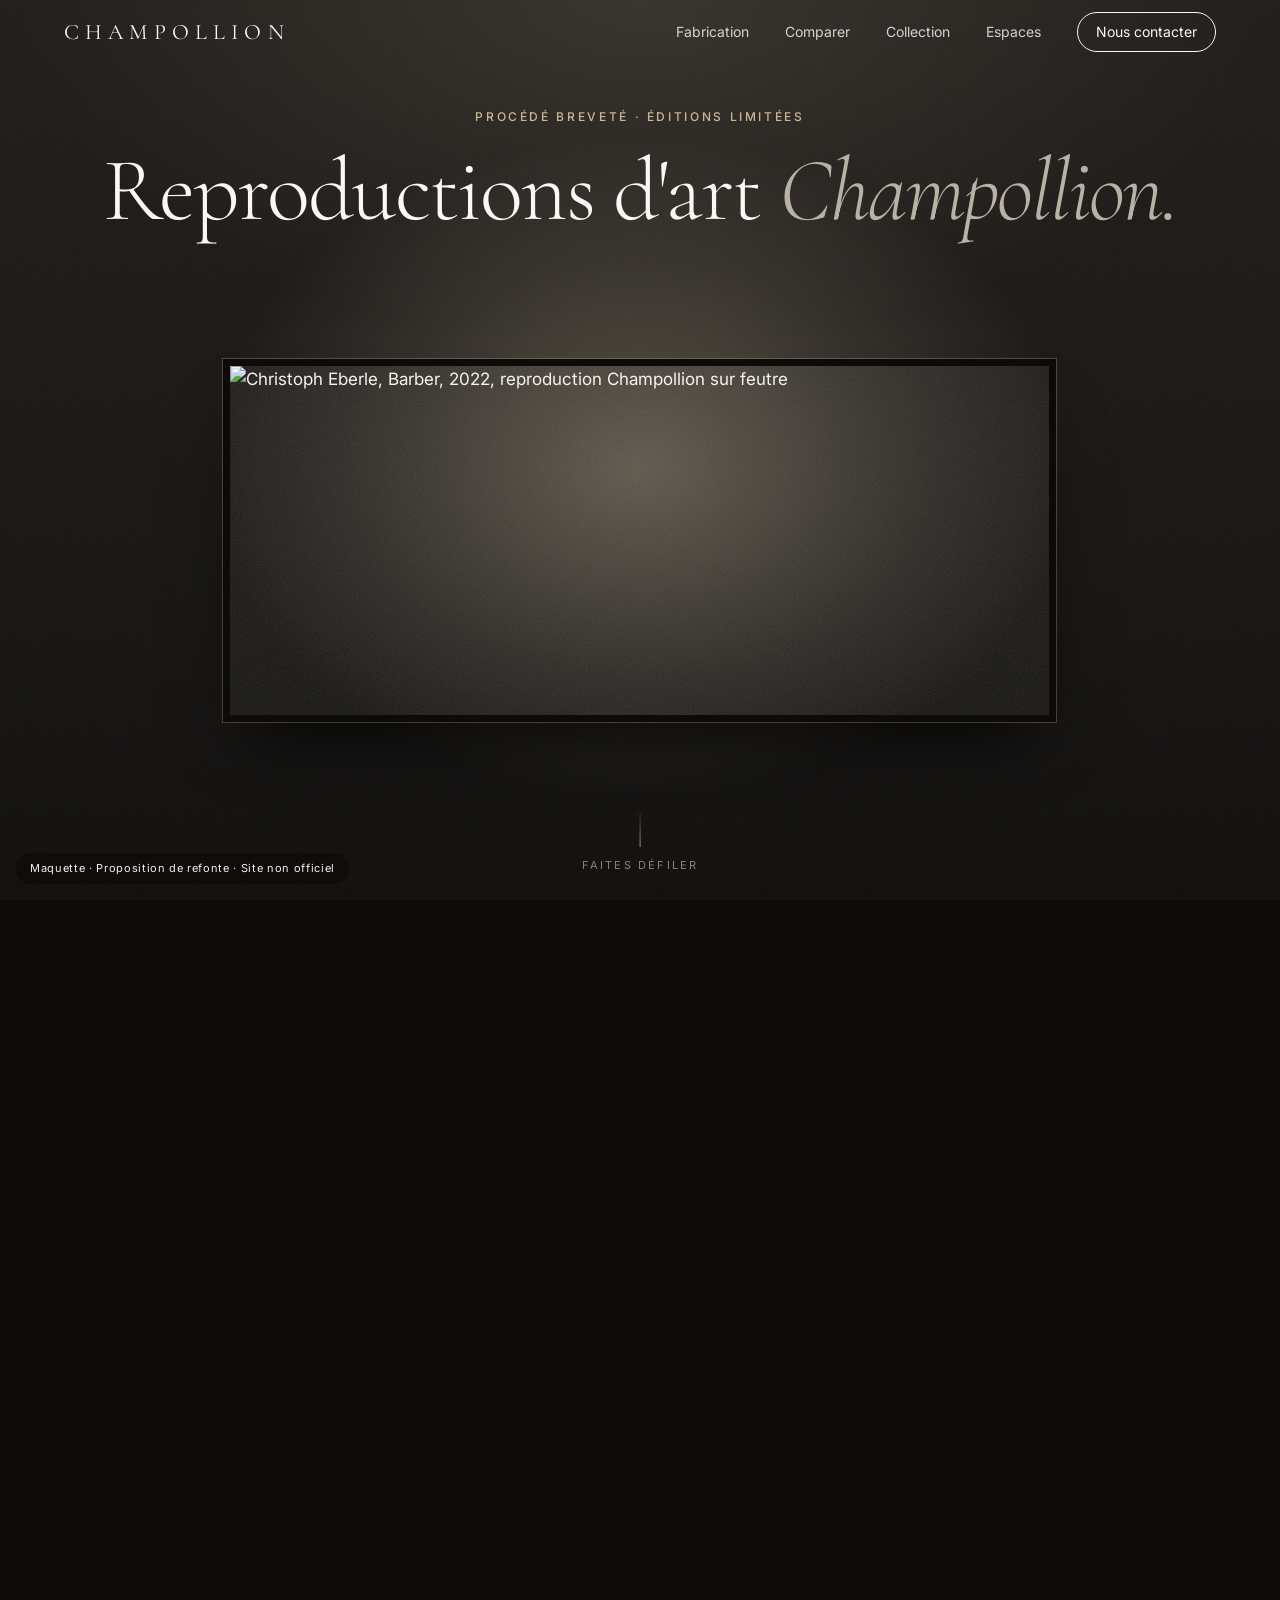
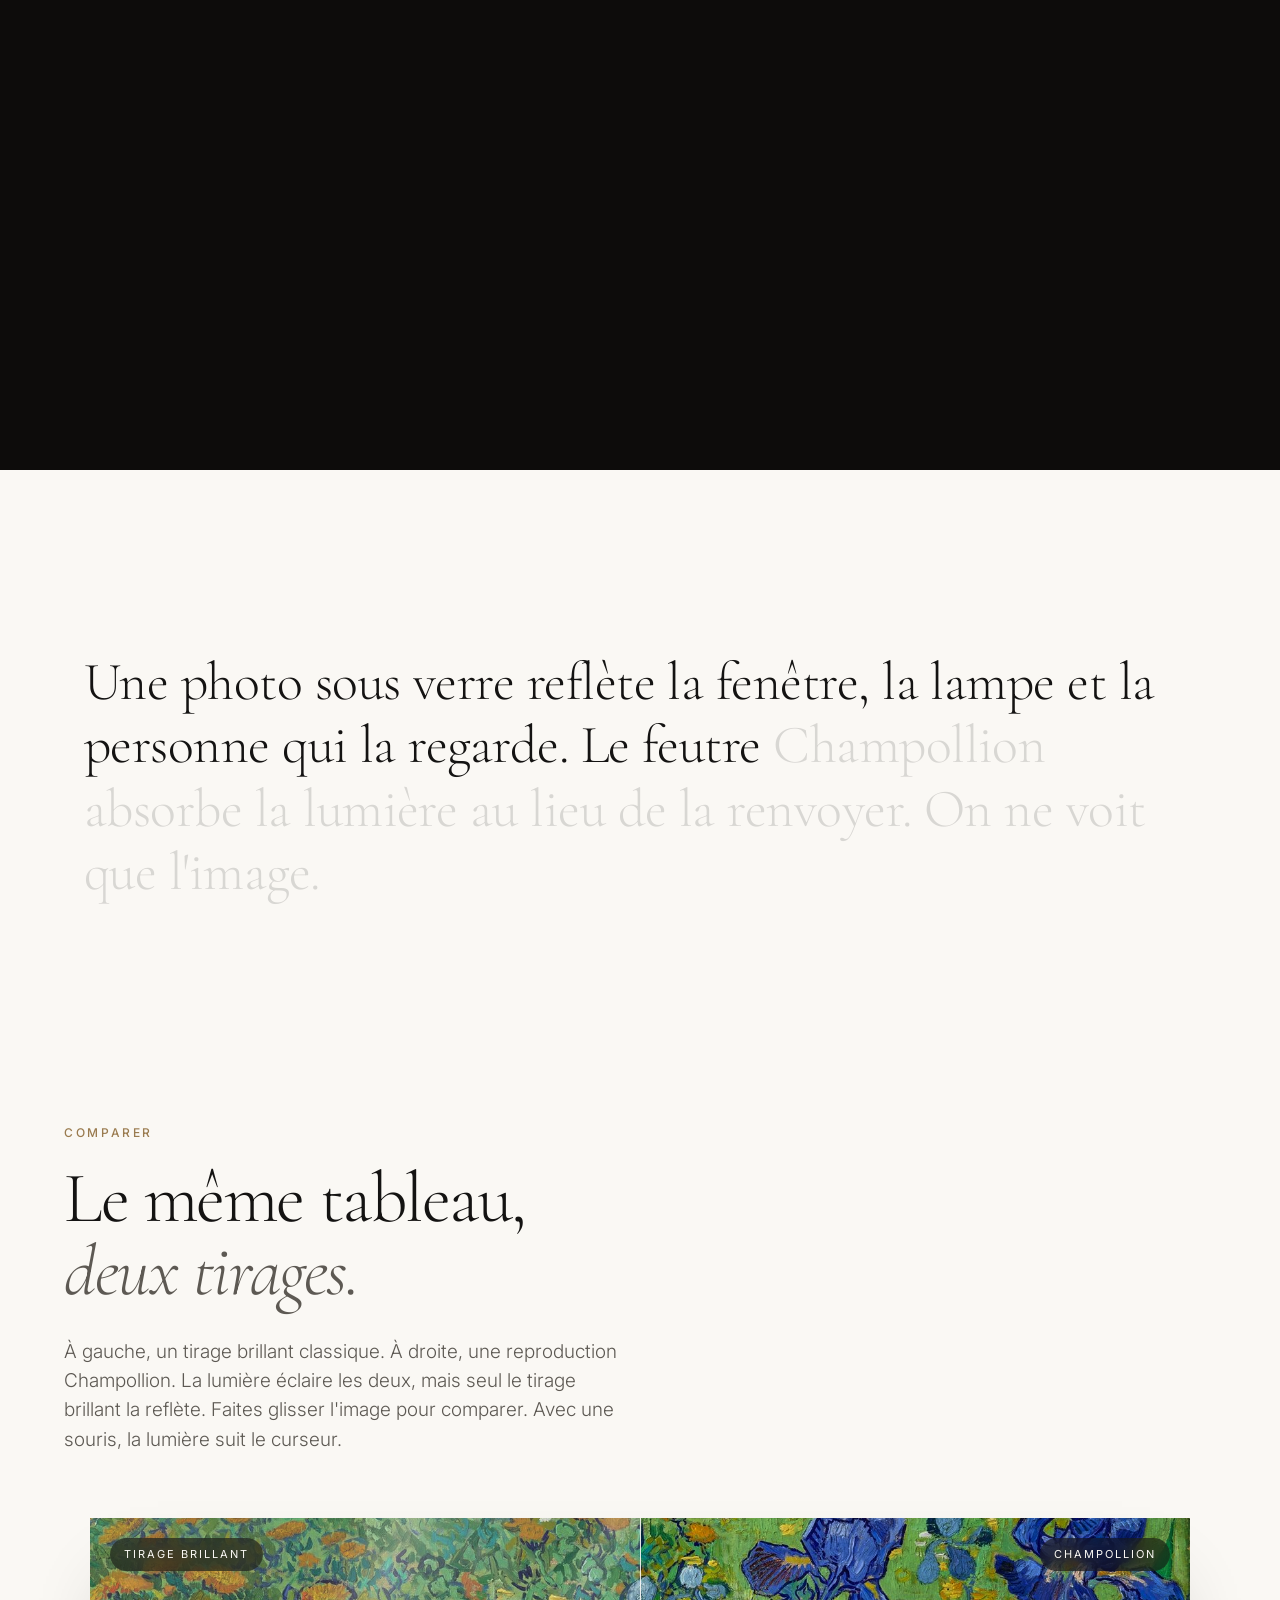
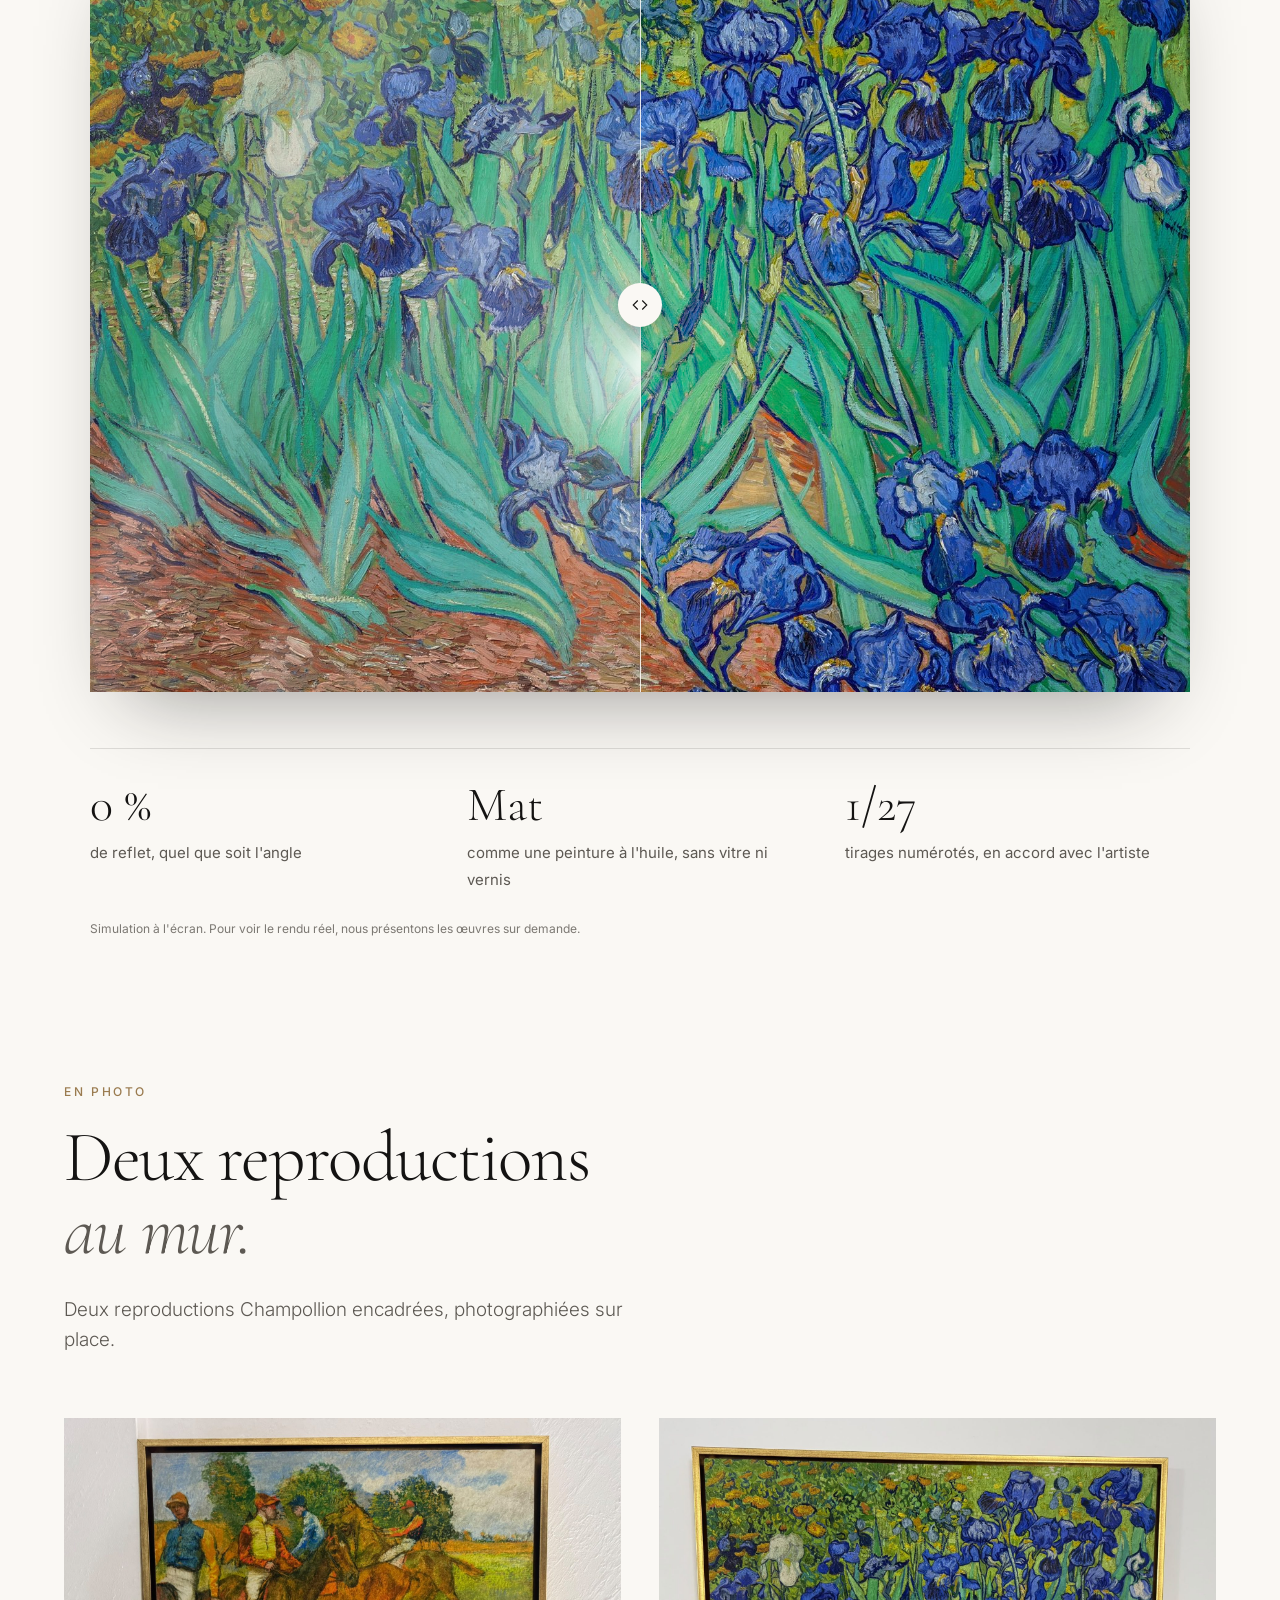
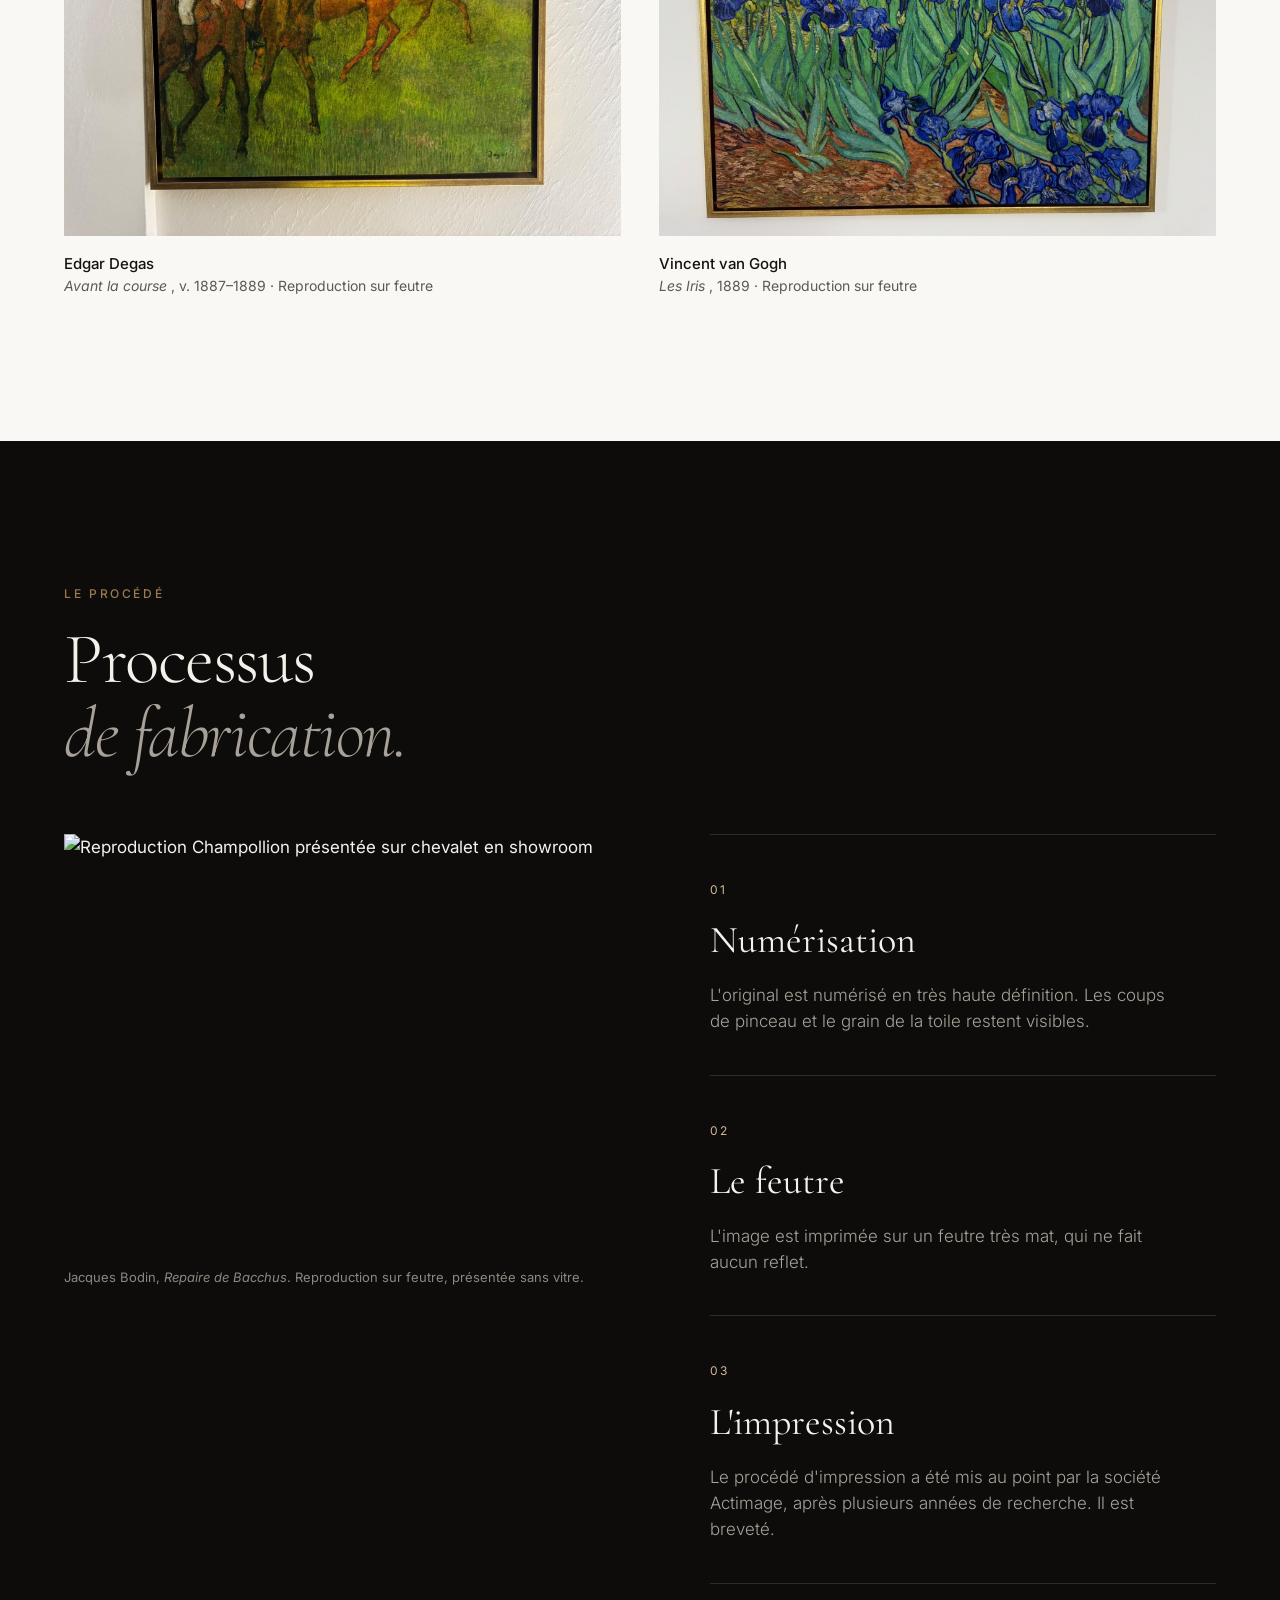
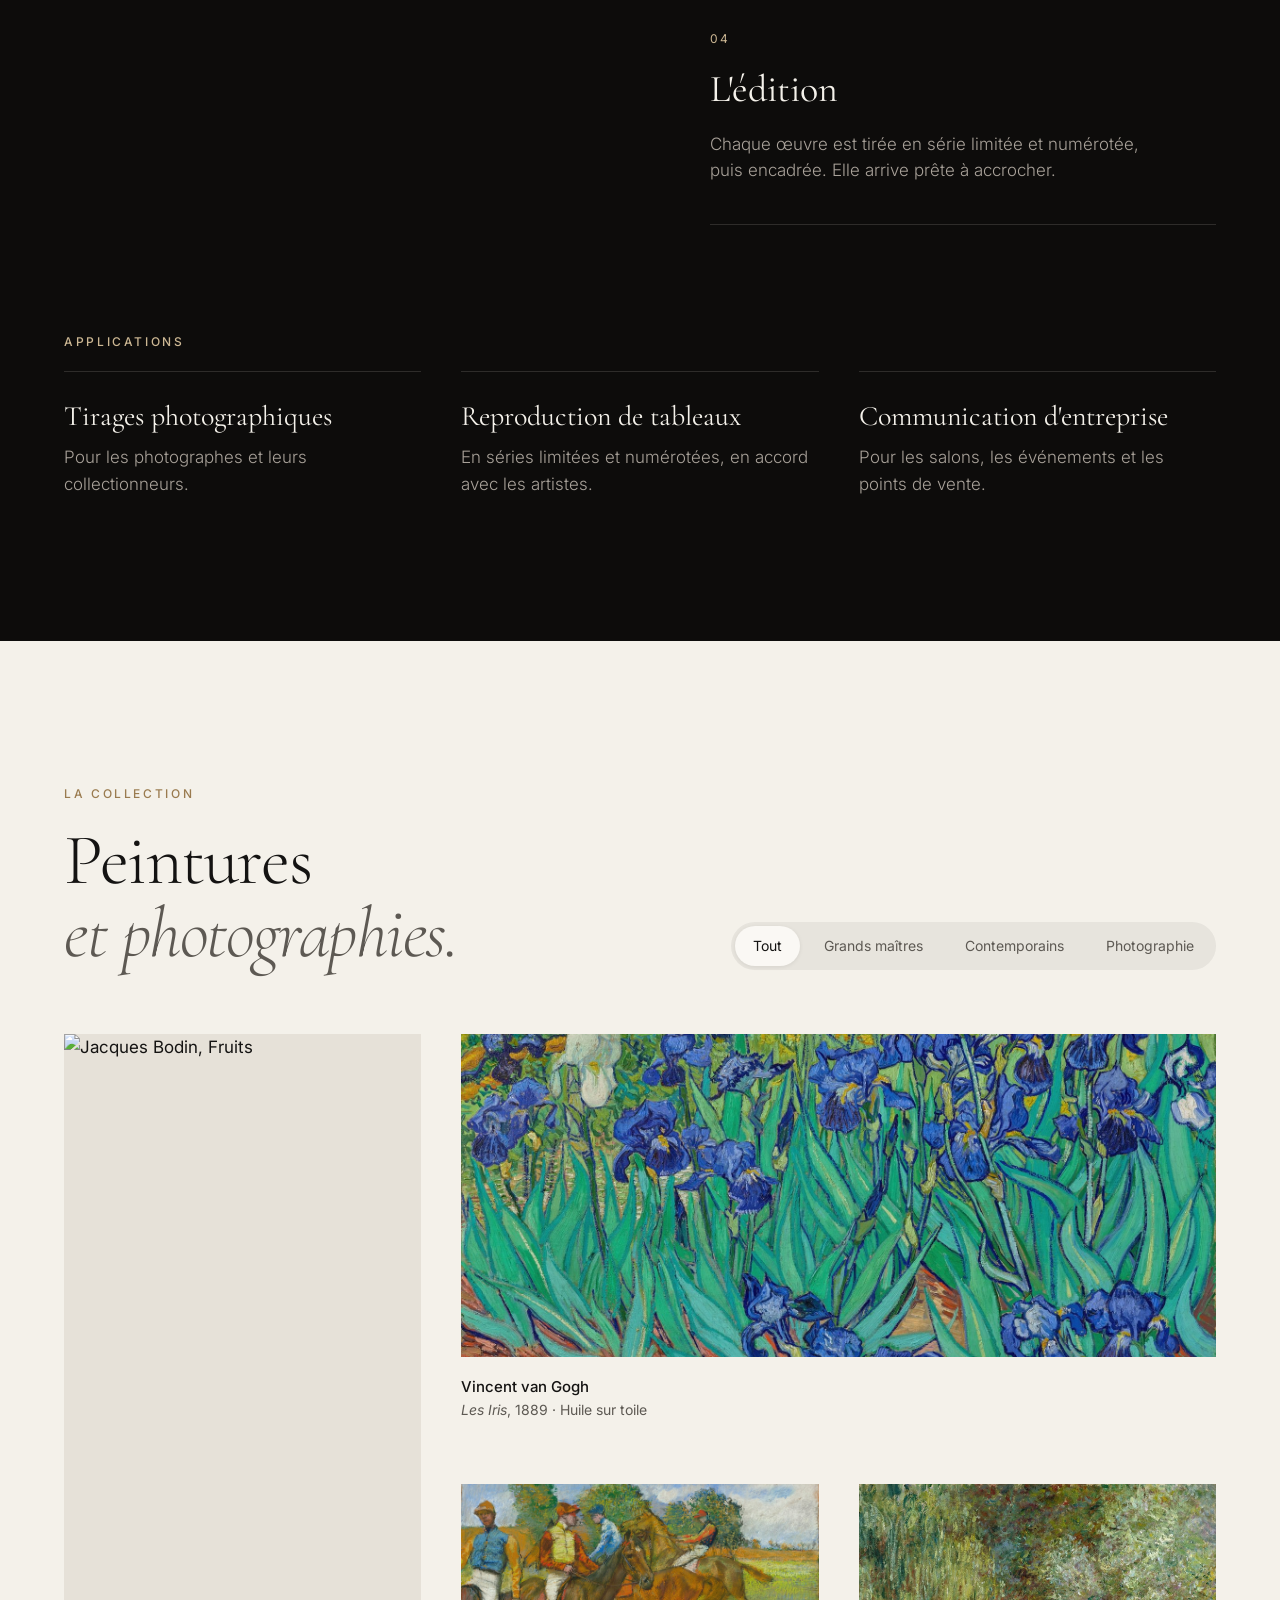
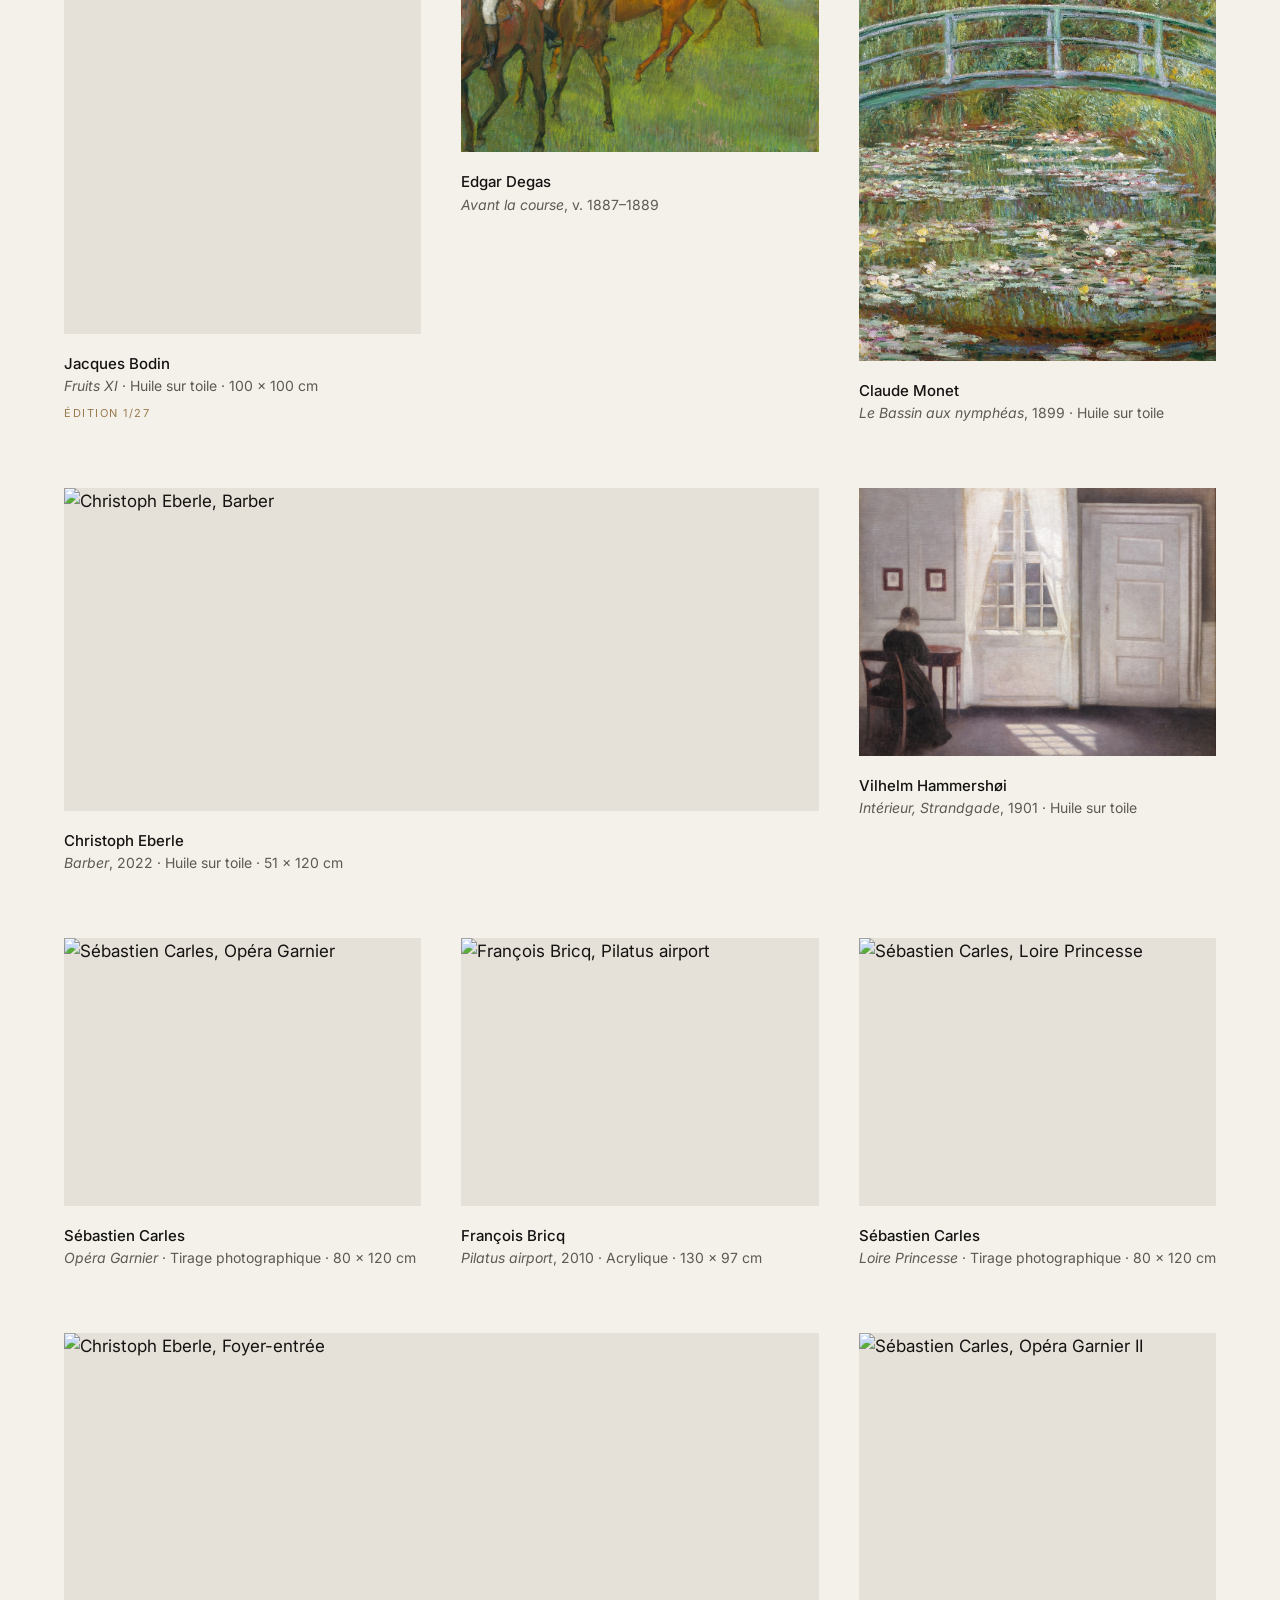
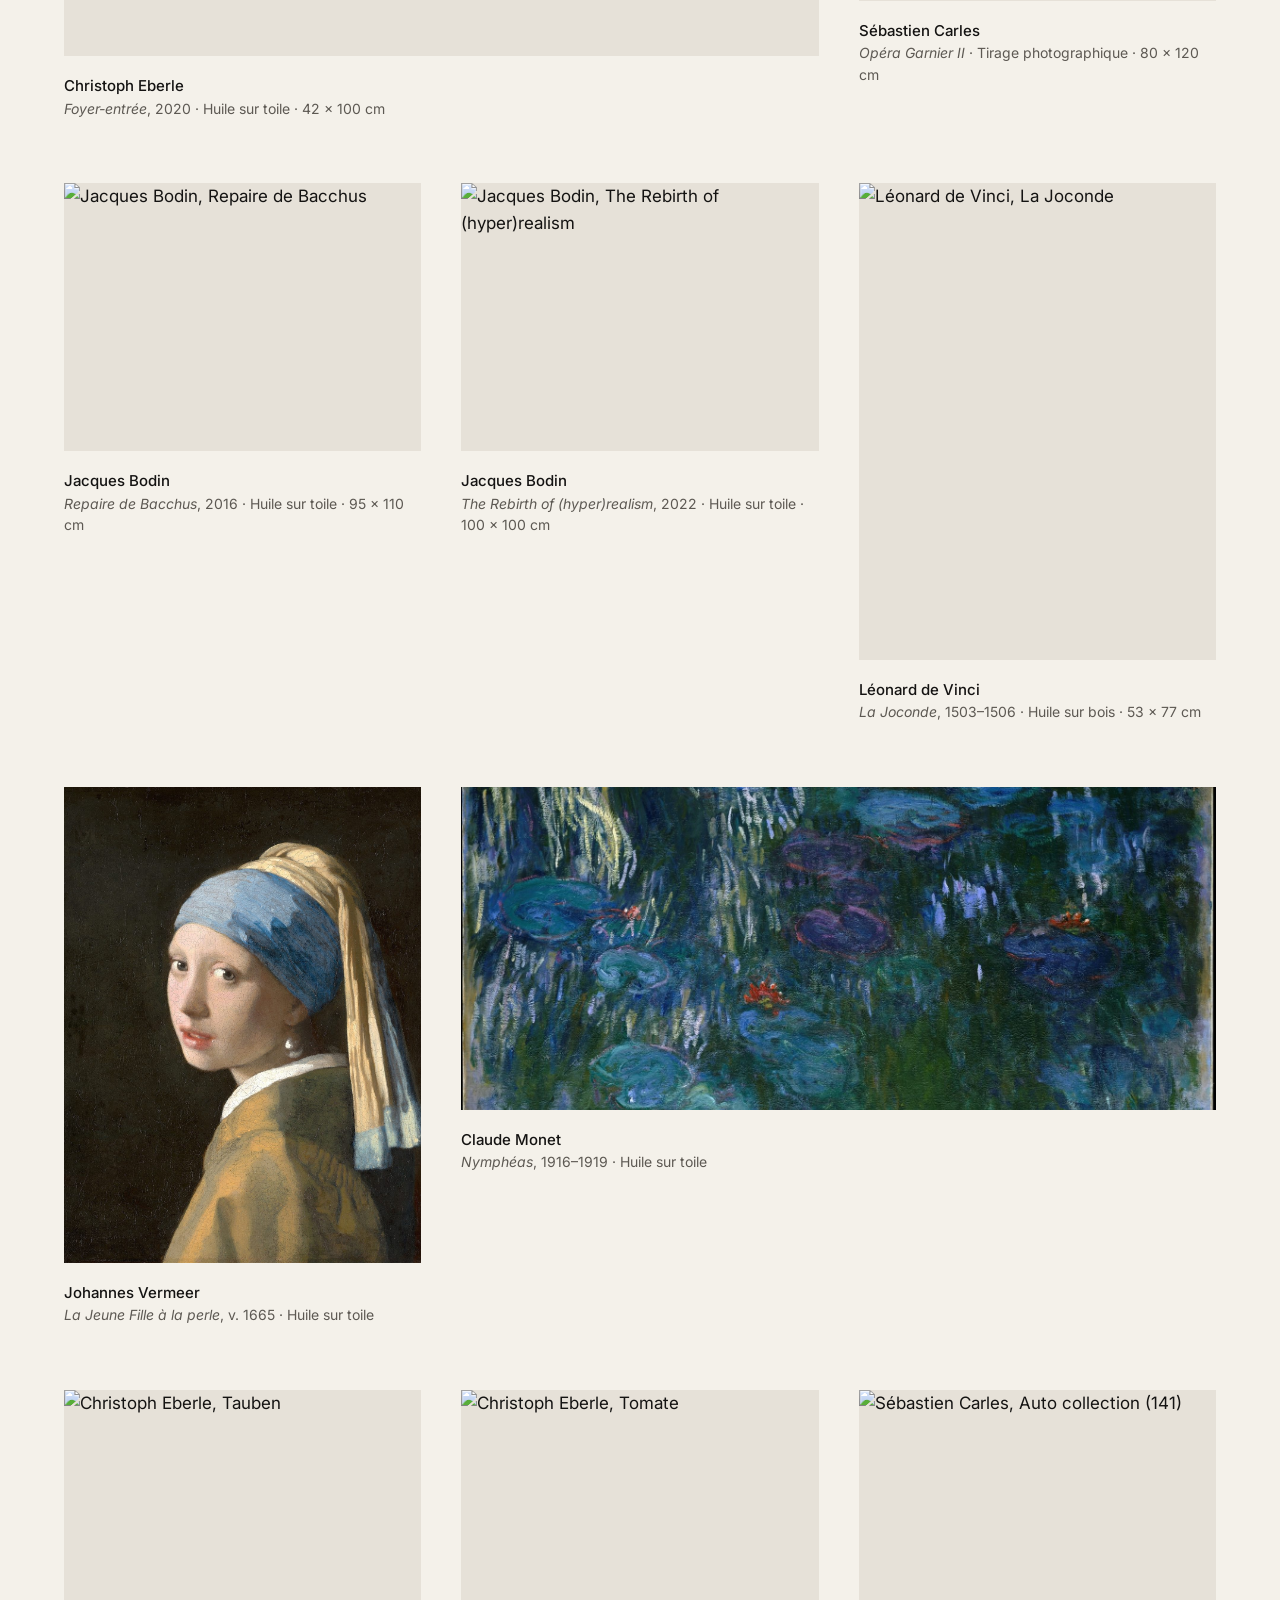
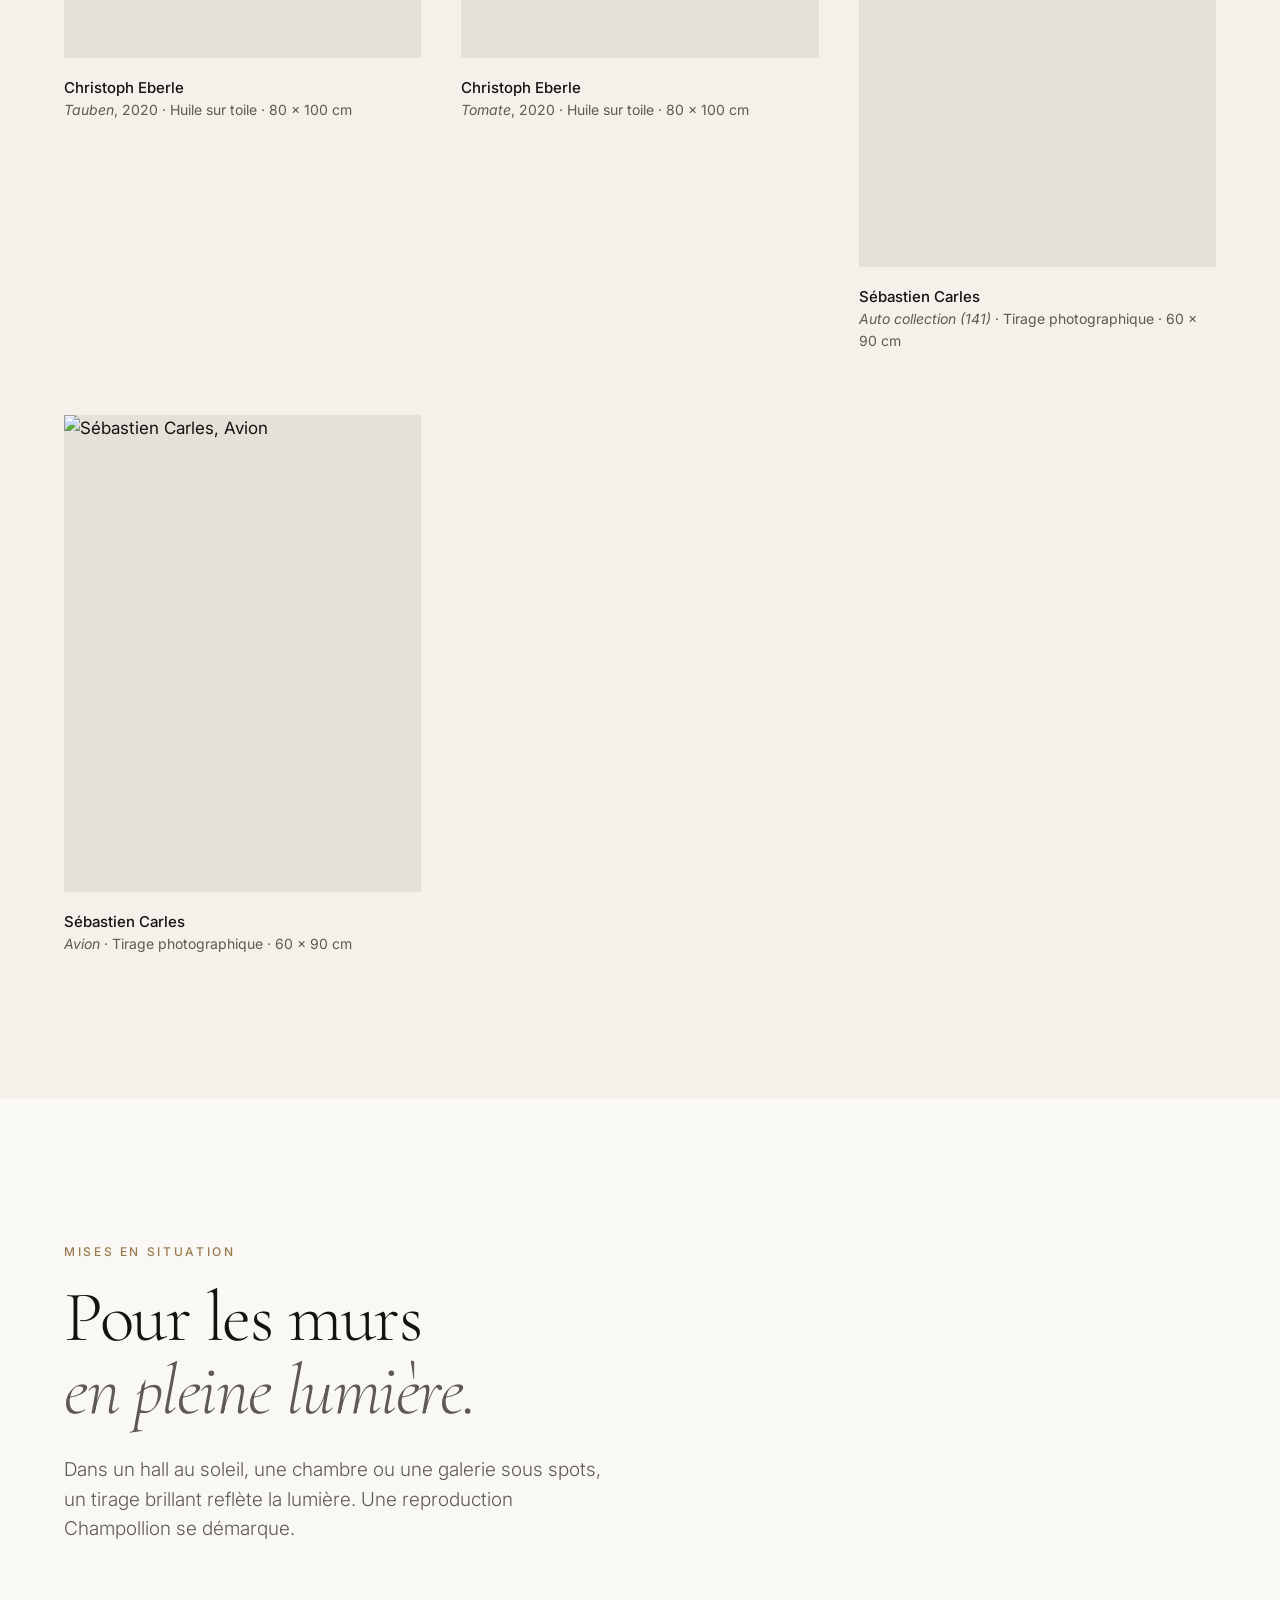
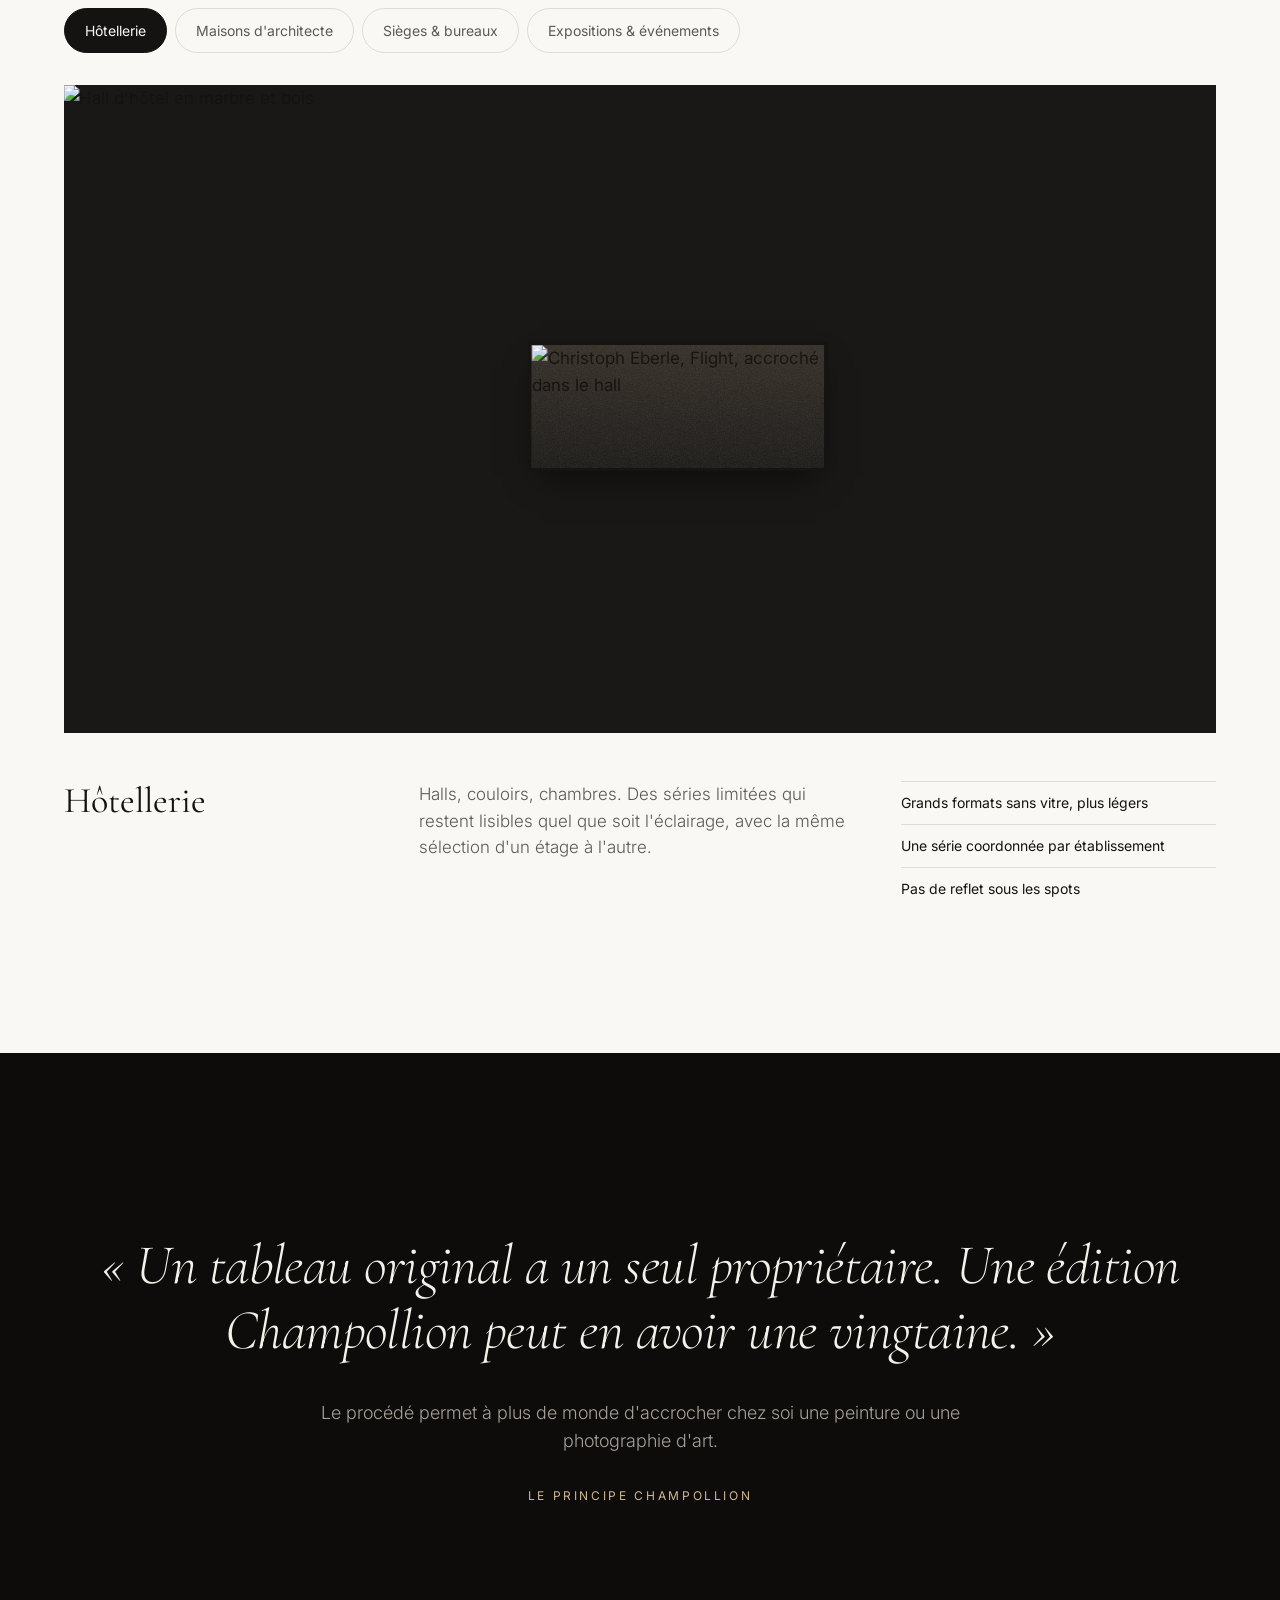
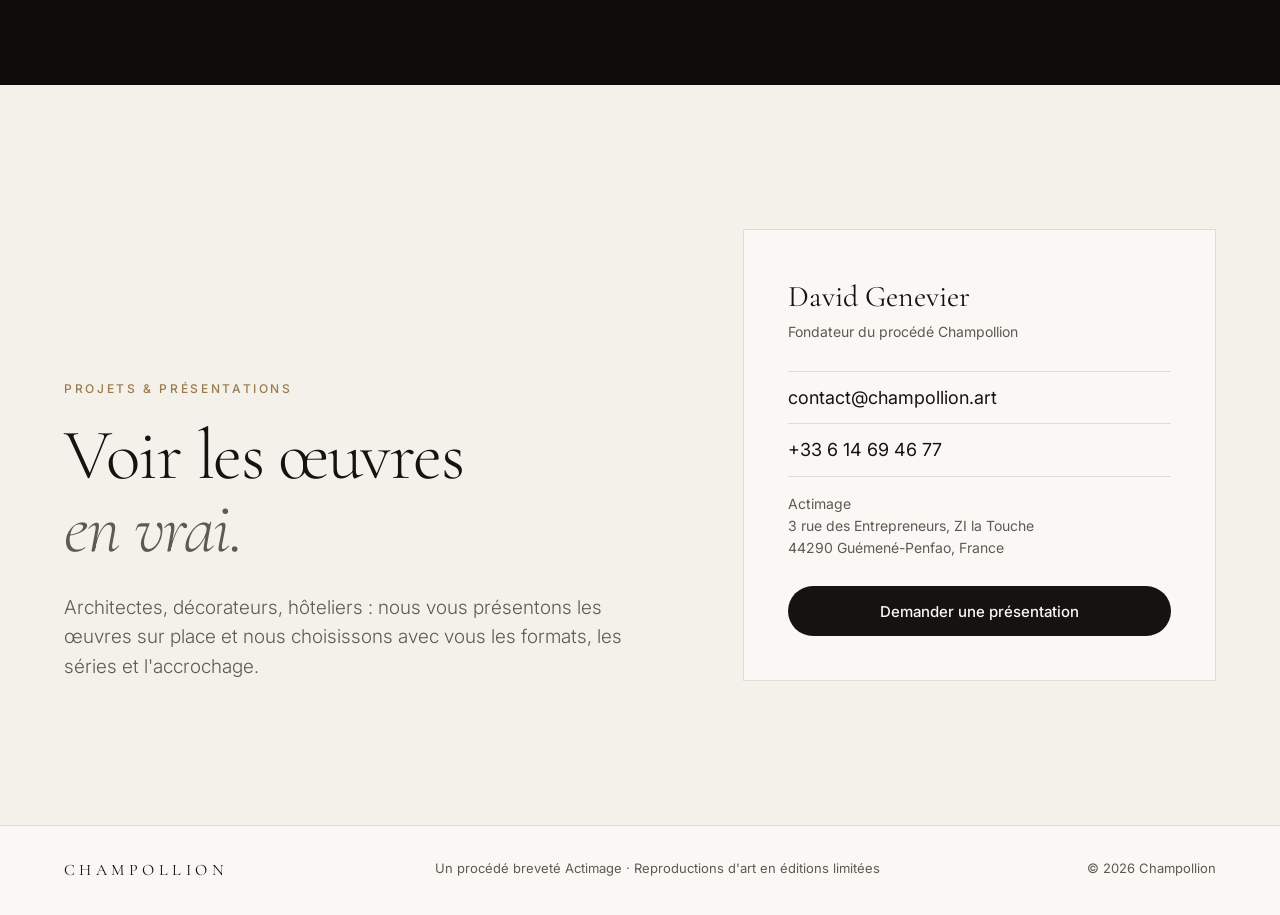
==== commit 79187fa8: "Fusion des ajustements distants (termes, comparatif, scène architecte, contact) Combine la passe app" ====
--- a/index.html
+++ b/index.html
@@ -4,8 +4,8 @@
   <meta charset="utf-8">
   <meta name="viewport" content="width=device-width, initial-scale=1">
   <meta name="robots" content="noindex, nofollow">
-  <title>Champollion · Reproductions d'art sans reflet</title>
-  <meta name="description" content="Champollion : reproductions d'art imprimées sur feutre mat, sans reflet. Éditions limitées pour les hôtels, les architectes et les entreprises.">
+  <title>Champollion · Reproductions d'art Champollion</title>
+  <meta name="description" content="Reproductions d'art Champollion imprimées sur feutre mat, sans reflet. Éditions limitées pour les hôtels, les architectes et les entreprises.">
   <link rel="preconnect" href="https://fonts.googleapis.com">
   <link rel="preconnect" href="https://fonts.gstatic.com" crossorigin>
   <link href="https://fonts.googleapis.com/css2?family=Cormorant+Garamond:ital,wght@0,300;0,400;0,500;1,300;1,400&family=Inter:wght@300;400;500;600&display=swap" rel="stylesheet">
@@ -17,11 +17,11 @@
     <div class="nav__inner">
       <a href="#top" class="nav__logo">Champollion</a>
       <nav class="nav__links" aria-label="Navigation principale">
-        <a href="#procede">Le procédé</a>
+        <a href="#procede">Fabrication</a>
         <a href="#comparer">Comparer</a>
         <a href="#collection">Collection</a>
         <a href="#espaces">Espaces</a>
-        <a href="#contact" class="nav__cta">Nous contacter</a>
+        <a href="contact.html" class="nav__cta">Nous contacter</a>
       </nav>
       <button class="nav__burger" aria-label="Ouvrir le menu" aria-expanded="false"><span></span><span></span></button>
     </div>
@@ -36,12 +36,12 @@
         <div class="hero__spot" id="heroSpot"></div>
 
         <div class="hero__head hero__head--intro" id="heroIntro">
-          <p class="eyebrow">Champollion<sup>®</sup> · Procédé breveté · Éditions limitées</p>
-          <h1 class="hero__title">Reproductions d'art <em>sans reflet.</em></h1>
+          <p class="eyebrow">Procédé breveté · Éditions limitées</p>
+          <h1 class="hero__title">Reproductions d'art <em>Champollion.</em></h1>
         </div>
 
         <div class="hero__head hero__head--reveal" id="heroReveal">
-          <p class="eyebrow">Regardez de près</p>
+          <p class="eyebrow">Procédé Champollion<sup>®</sup></p>
           <h2 class="hero__title">Ce tableau est <em>une reproduction.</em></h2>
           <p class="hero__lead">Elle est imprimée sur feutre, sans vitre ni vernis. Sa surface est mate et ne renvoie pas la lumière.</p>
           <div class="hero__actions">
@@ -76,16 +76,18 @@
       <div class="section-head">
         <p class="eyebrow">Comparer</p>
         <h2 class="h2">Le même tableau,<br><em>deux tirages.</em></h2>
-        <p class="lead">À gauche, un tirage brillant classique. À droite, une reproduction Champollion. Faites glisser l'image pour comparer. Avec une souris, la lumière suit le curseur.</p>
+        <p class="lead">À gauche, un tirage brillant classique. À droite, une reproduction Champollion. La lumière éclaire les deux, mais seul le tirage brillant la reflète. Faites glisser l'image pour comparer. Avec une souris, la lumière suit le curseur.</p>
       </div>
 
       <div class="compare__stage" id="compare">
         <div class="compare__layer compare__layer--matte">
           <img src="image/van-gogh-iris.jpg" alt="Vincent van Gogh, Les Iris, 1889, rendu mat Champollion" draggable="false">
           <div class="felt"></div>
+          <div class="light__pool"></div>
         </div>
         <div class="compare__layer compare__layer--gloss" id="compareGloss">
           <img src="image/van-gogh-iris.jpg" alt="" aria-hidden="true" draggable="false">
+          <div class="light__pool"></div>
           <div class="gloss__window"></div>
           <div class="gloss__spot" id="glossSpot"></div>
           <div class="gloss__sheen"></div>
@@ -110,7 +112,7 @@
       <div class="section-head">
         <p class="eyebrow">En photo</p>
         <h2 class="h2">Deux reproductions<br><em>au mur.</em></h2>
-        <p class="lead">Deux reproductions Champollion encadrées, photographiées sur place. Le cadre doré reflète la lumière, la toile non.</p>
+        <p class="lead">Deux reproductions Champollion encadrées, photographiées sur place.</p>
       </div>
       <div class="proof__grid">
         <figure class="proof__item">
@@ -128,7 +130,7 @@
     <section class="process dark" id="procede">
       <div class="section-head">
         <p class="eyebrow">Le procédé</p>
-        <h2 class="h2">Comment c'est<br><em>fabriqué.</em></h2>
+        <h2 class="h2">Processus<br><em>de fabrication.</em></h2>
       </div>
       <div class="process__grid">
         <figure class="process__visual">
@@ -273,7 +275,7 @@
       <div class="section-head">
         <p class="eyebrow">Mises en situation</p>
         <h2 class="h2">Pour les murs<br><em>en pleine lumière.</em></h2>
-        <p class="lead">Dans un hall au soleil, une chambre ou une galerie sous spots, un tirage brillant reflète la lumière. Une reproduction Champollion reste lisible.</p>
+        <p class="lead">Dans un hall au soleil, une chambre ou une galerie sous spots, un tirage brillant reflète la lumière. Une reproduction Champollion se démarque.</p>
       </div>
 
       <div class="spaces__tabs" role="tablist" aria-label="Types d'espaces">
@@ -291,10 +293,87 @@
             <div class="scene__art"><img src="https://www.champollion.art/wp-content/uploads/2023/07/eberle_2022_Flight_63x150.jpg" alt="Christoph Eberle, Flight, accroché dans le hall"></div>
           </div>
         </figure>
-        <figure class="scene" data-space="archi" style="--ratio: 1000/625; --l: 50%; --t: 34%; --w: 17%; --art: 1/1; --tone: rgba(40,40,40,.10)">
+        <figure class="scene scene--drawn" data-space="archi" style="--ratio: 16/9; --l: 39%; --t: 15%; --w: 22%; --art: 1/1; --tone: rgba(255,236,210,.10)">
           <div class="scene__inner">
-            <img class="scene__photo" src="https://images.unsplash.com/photo-1724582586529-62622e50c0b3?w=2000&q=80" alt="Salon minimaliste, mur gris" loading="lazy">
-            <div class="scene__art"><img src="https://www.champollion.art/wp-content/uploads/2023/07/Jacques-Bodin-Fruits-XVII-oil-on-canvas-2016-100x100-cm.jpg" alt="Jacques Bodin, Fruits, au-dessus du canapé" loading="lazy"></div>
+            <!-- Intérieur dessiné : voile béton banché, parquet chêne, enfilade noyer -->
+            <svg class="scene__photo" viewBox="0 0 1600 900" preserveAspectRatio="none" role="img" aria-label="Séjour de maison d'architecte : mur en béton banché, parquet chêne, enfilade en noyer">
+              <defs>
+                <linearGradient id="aWall" x1="0" y1="0" x2="1" y2="0.4">
+                  <stop offset="0" stop-color="#cfc9bf"/><stop offset=".55" stop-color="#bdb6ab"/><stop offset="1" stop-color="#a39c91"/>
+                </linearGradient>
+                <linearGradient id="aFloor" x1="0" y1="0" x2="0" y2="1">
+                  <stop offset="0" stop-color="#8f6a47"/><stop offset="1" stop-color="#b48b62"/>
+                </linearGradient>
+                <linearGradient id="aWood" x1="0" y1="0" x2="0" y2="1">
+                  <stop offset="0" stop-color="#5a3f2c"/><stop offset="1" stop-color="#3d2a1e"/>
+                </linearGradient>
+                <linearGradient id="aVase" x1="0" y1="0" x2="1" y2="0">
+                  <stop offset="0" stop-color="#ece6dc"/><stop offset=".7" stop-color="#d6cec2"/><stop offset="1" stop-color="#b9b0a3"/>
+                </linearGradient>
+                <filter id="aNoise" x="0" y="0" width="100%" height="100%">
+                  <feTurbulence type="fractalNoise" baseFrequency=".9" numOctaves="3" seed="4"/>
+                  <feColorMatrix type="saturate" values="0"/>
+                </filter>
+                <filter id="aCloud" x="0" y="0" width="100%" height="100%">
+                  <feTurbulence type="fractalNoise" baseFrequency=".006 .012" numOctaves="4" seed="9"/>
+                  <feColorMatrix type="saturate" values="0"/>
+                </filter>
+                <filter id="aBlur"><feGaussianBlur stdDeviation="14"/></filter>
+                <filter id="aSoft"><feGaussianBlur stdDeviation="5"/></filter>
+              </defs>
+              <!-- Mur -->
+              <rect width="1600" height="700" fill="url(#aWall)"/>
+              <rect width="1600" height="700" filter="url(#aCloud)" opacity=".16" style="mix-blend-mode:multiply"/>
+              <rect width="1600" height="700" filter="url(#aNoise)" opacity=".12" style="mix-blend-mode:multiply"/>
+              <!-- Joints de banches et trous de serrage -->
+              <g stroke="#8e877c" stroke-opacity=".35" stroke-width="1.5">
+                <line x1="0" y1="233" x2="1600" y2="233"/><line x1="0" y1="466" x2="1600" y2="466"/>
+                <line x1="400" y1="0" x2="400" y2="700"/><line x1="1200" y1="0" x2="1200" y2="700"/>
+              </g>
+              <g fill="#7d766b" fill-opacity=".55">
+                <circle cx="100" cy="116" r="5"/><circle cx="300" cy="116" r="5"/><circle cx="100" cy="350" r="5"/><circle cx="300" cy="350" r="5"/><circle cx="100" cy="583" r="5"/><circle cx="300" cy="583" r="5"/>
+                <circle cx="500" cy="116" r="5"/><circle cx="1100" cy="116" r="5"/><circle cx="500" cy="583" r="5"/><circle cx="1100" cy="583" r="5"/>
+                <circle cx="1300" cy="116" r="5"/><circle cx="1500" cy="116" r="5"/><circle cx="1300" cy="350" r="5"/><circle cx="1500" cy="350" r="5"/><circle cx="1300" cy="583" r="5"/><circle cx="1500" cy="583" r="5"/>
+              </g>
+              <!-- Ombre portée du plafond -->
+              <rect width="1600" height="120" fill="#000" opacity=".08" filter="url(#aBlur)"/>
+              <!-- Sol -->
+              <rect y="700" width="1600" height="200" fill="url(#aFloor)"/>
+              <g stroke="#6b4c31" stroke-opacity=".35" stroke-width="1.2">
+                <line x1="0" y1="718" x2="1600" y2="718"/><line x1="0" y1="740" x2="1600" y2="740"/><line x1="0" y1="766" x2="1600" y2="766"/>
+                <line x1="0" y1="797" x2="1600" y2="797"/><line x1="0" y1="834" x2="1600" y2="834"/><line x1="0" y1="877" x2="1600" y2="877"/>
+              </g>
+              <rect y="700" width="1600" height="200" filter="url(#aNoise)" opacity=".1" style="mix-blend-mode:multiply"/>
+              <rect y="696" width="1600" height="6" fill="#2b241e" opacity=".55"/>
+              <!-- Enfilade en noyer -->
+              <ellipse cx="800" cy="702" rx="430" ry="16" fill="#000" opacity=".35" filter="url(#aSoft)"/>
+              <rect x="430" y="620" width="12" height="82" fill="#2a1d14"/><rect x="1158" y="620" width="12" height="82" fill="#2a1d14"/>
+              <rect x="400" y="540" width="800" height="92" fill="url(#aWood)"/>
+              <rect x="400" y="540" width="800" height="4" fill="#7a5a42"/>
+              <g stroke="#2a1d14" stroke-width="2"><line x1="600" y1="548" x2="600" y2="626"/><line x1="800" y1="548" x2="800" y2="626"/><line x1="1000" y1="548" x2="1000" y2="626"/></g>
+              <rect x="400" y="540" width="800" height="92" filter="url(#aNoise)" opacity=".12" style="mix-blend-mode:overlay"/>
+              <!-- Livres -->
+              <rect x="470" y="522" width="150" height="18" fill="#d9d2c4"/><rect x="480" y="508" width="132" height="14" fill="#38423f"/><rect x="474" y="496" width="140" height="12" fill="#b69a72"/>
+              <!-- Bol en grès -->
+              <path d="M650 540 q32 -34 64 0 z" fill="#5d564d"/>
+              <!-- Vase et branche -->
+              <path d="M1050 540 C1030 500 1032 452 1052 420 L1052 404 L1076 404 L1076 420 C1096 452 1098 500 1078 540 Z" fill="url(#aVase)"/>
+              <g fill="none" stroke="#4a3a2b" stroke-width="2.5" stroke-linecap="round">
+                <path d="M1062 406 C1056 330 1020 270 980 220"/><path d="M1030 300 C1050 270 1070 262 1092 250"/>
+                <path d="M1066 410 C1084 340 1120 300 1150 286"/><path d="M1004 252 C996 236 990 226 972 214"/>
+              </g>
+            </svg>
+            <div class="scene__art"><img src="https://www.champollion.art/wp-content/uploads/2023/07/Jacques-Bodin-Fruits-XVII-oil-on-canvas-2016-100x100-cm.jpg" alt="Jacques Bodin, Fruits, au-dessus d'une enfilade en noyer" loading="lazy"></div>
+            <!-- Lumière de la baie vitrée : elle traverse le mur ET l'œuvre, sans reflet -->
+            <svg class="scene__daylight" viewBox="0 0 1600 900" preserveAspectRatio="none" aria-hidden="true">
+              <defs><filter id="aLight" x="-20%" y="-20%" width="140%" height="140%"><feGaussianBlur stdDeviation="10"/></filter></defs>
+              <g fill="#fff3dc" filter="url(#aLight)">
+                <polygon points="250,40 520,40 900,700 630,700"/>
+                <polygon points="560,40 700,40 1080,700 940,700"/>
+                <polygon points="630,700 900,700 1060,900 790,900" opacity=".8"/>
+                <polygon points="940,700 1080,700 1240,900 1100,900" opacity=".8"/>
+              </g>
+            </svg>
           </div>
         </figure>
         <figure class="scene" data-space="office" style="--ratio: 1000/667; --l: 30.6%; --t: 25.6%; --w: 24.6%; --art: 120/80; --tone: rgba(255,200,140,.08)">
@@ -310,7 +389,6 @@
           </div>
         </figure>
       </div>
-      <p class="scenes__credit">Simulation d'accrochage. Photos d'intérieur Unsplash, à remplacer par de vraies installations Champollion.</p>
 
       <div class="spaces__info">
         <h3 id="spaceTitle">Hôtellerie</h3>
@@ -346,7 +424,7 @@
           <a class="contact__line" href="mailto:contact@champollion.art">contact@champollion.art</a>
           <a class="contact__line" href="tel:+33614694677">+33 6 14 69 46 77</a>
           <address>Actimage<br>3 rue des Entrepreneurs, ZI la Touche<br>44290 Guémené-Penfao, France</address>
-          <a href="mailto:contact@champollion.art?subject=Demande%20de%20pr%C3%A9sentation" class="btn btn--dark">Demander une présentation</a>
+          <a href="contact.html" class="btn btn--dark">Demander une présentation</a>
         </div>
       </div>
     </section>
--- a/styles.css
+++ b/styles.css
@@ -244,6 +244,7 @@
   cursor: grab;
   background: #222;
   box-shadow: 0 40px 80px -40px rgba(20,19,18,.45);
+  --x: 30%; --y: 30%;
 }
 .compare__layer { position: absolute; inset: 0; }
 .compare__layer img { width: 100%; height: 100%; object-fit: cover; }
@@ -267,10 +268,23 @@
   mix-blend-mode: screen;
 }
 .gloss__spot {
-  --x: 30%; --y: 30%;
   position: absolute; inset: 0;
   background:
     radial-gradient(circle at var(--x) var(--y), rgba(255,255,255,.95) 0%, rgba(255,255,255,.55) 5%, rgba(255,255,255,.12) 16%, transparent 34%);
+  mix-blend-mode: screen;
+}
+/* Le spot éclaire l'œuvre des deux côtés : une flaque de lumière diffuse
+   qui réchauffe les couleurs sans les blanchir (comportement d'une surface mate) */
+.light__pool {
+  position: absolute; inset: 0; pointer-events: none;
+  background: radial-gradient(circle at var(--x) var(--y),
+    rgba(255,226,180,.85) 0%, rgba(255,226,180,.45) 18%, rgba(255,226,180,0) 42%,
+    rgba(0,0,0,.28) 72%, rgba(0,0,0,.5) 100%);
+  mix-blend-mode: soft-light;
+}
+.light__pool::after {
+  content: ""; position: absolute; inset: 0;
+  background: radial-gradient(circle at var(--x) var(--y), rgba(255,230,190,.16), transparent 38%);
   mix-blend-mode: screen;
 }
 .gloss__sheen {
@@ -463,12 +477,14 @@
   background: linear-gradient(180deg, var(--tone), rgba(0,0,0,.06));
   mix-blend-mode: soft-light;
 }
+/* Scène dessinée : la lumière du jour balaie le mur et l'œuvre de la même façon */
+.scene--drawn .scene__photo { display: block; }
+.scene__daylight {
+  position: absolute; inset: 0; width: 100%; height: 100%; z-index: 3;
+  mix-blend-mode: soft-light; opacity: .9; pointer-events: none;
+}
 .scene.is-active .scene__inner { animation: sceneIn 9s var(--ease) both; }
 @keyframes sceneIn { from { transform: translate(-50%, -50%) scale(1.05); } to { transform: translate(-50%, -50%) scale(1); } }
-.scenes__credit {
-  width: calc(100% - 2 * var(--pad)); max-width: 1400px;
-  margin: 14px auto 0; font-size: 12px; color: var(--ink-soft); opacity: .7;
-}
 
 .spaces__info {
   max-width: 1400px; margin: 48px auto 0; padding: 0 var(--pad);
@@ -609,3 +625,76 @@
   .nav.is-solid { box-shadow: none; border-bottom: 1px solid var(--ink); }
   .compare__tag { background: var(--night); border: 1px solid var(--paper); }
 }
+
+/* ---------- Page contact ---------- */
+.page-contact { background: var(--paper); }
+.page-contact .nav { color: var(--ink); }
+.nav__cta[aria-current="page"] { background: var(--ink); color: var(--paper); border-color: var(--ink); }
+.cpage-hero { max-width: calc(1400px + 2 * var(--pad)); margin: 0 auto; padding: calc(64px + clamp(64px, 12vh, 140px)) var(--pad) clamp(48px, 8vh, 80px); }
+.cpage { padding: 0 var(--pad) clamp(100px, 16vh, 180px); }
+.cpage__grid {
+  max-width: 1400px; margin: 0 auto;
+  display: grid; grid-template-columns: 1.4fr 1fr; gap: clamp(40px, 7vw, 110px); align-items: start;
+}
+
+.cform { display: grid; gap: 28px; border-top: 1px solid var(--line); padding-top: 40px; }
+.cform__group { border: 0; }
+.cform__group legend, .cform__field label {
+  display: block; margin-bottom: 12px;
+  font-size: 12px; letter-spacing: .16em; text-transform: uppercase; color: var(--ink-soft); font-weight: 500;
+}
+.cform__field label span { color: var(--bronze); }
+.chips { display: flex; flex-wrap: wrap; gap: 8px; }
+.chip input { position: absolute; opacity: 0; pointer-events: none; }
+.chip span {
+  display: inline-block; padding: 10px 18px; border-radius: 999px; cursor: pointer;
+  border: 1px solid var(--line); font-size: 14px; color: var(--ink-soft);
+  transition: background .25s, color .25s, border-color .25s;
+}
+.chip span:hover { border-color: rgba(20,19,18,.35); color: var(--ink); }
+.chip input:checked + span { background: var(--ink); color: var(--paper); border-color: var(--ink); }
+.chip input:focus-visible + span { outline: 2px solid var(--bronze); outline-offset: 2px; }
+.cform__row { display: grid; grid-template-columns: 1fr 1fr; gap: 28px; }
+.cform input[type="text"], .cform input[type="email"], .cform input[type="tel"], .cform select, .cform textarea {
+  width: 100%; font: inherit; font-size: 17px; color: var(--ink);
+  background: transparent; border: 0; border-bottom: 1px solid rgba(20,19,18,.28);
+  padding: 8px 0 12px; border-radius: 0; outline: none;
+  transition: border-color .25s;
+}
+.cform select { appearance: none; -webkit-appearance: none; cursor: pointer;
+  background: url("data:image/svg+xml;utf8,<svg xmlns='http://www.w3.org/2000/svg' width='12' height='8'><path d='M1 1l5 5 5-5' fill='none' stroke='%23141312' stroke-width='1.3'/></svg>") no-repeat right 4px center; padding-right: 24px; }
+.cform textarea { resize: vertical; min-height: 140px; line-height: 1.5; }
+.cform ::placeholder { color: #a39d94; }
+.cform input:focus, .cform select:focus, .cform textarea:focus { border-bottom-color: var(--ink); }
+.cform__err { display: none; margin-top: 8px; font-size: 13px; color: #a3402c; }
+.cform__field.is-invalid input, .cform__field.is-invalid textarea { border-bottom-color: #a3402c; }
+.cform__field.is-invalid .cform__err, .cform.consent-invalid .cform__err--consent { display: block; }
+.cform__err--consent { margin-top: -16px; }
+.cform__consent { display: flex; gap: 12px; align-items: flex-start; font-size: 14px; color: var(--ink-soft); cursor: pointer; }
+.cform__consent input { margin-top: 4px; accent-color: var(--ink); width: 16px; height: 16px; flex: none; }
+.cform__submit { display: flex; align-items: center; gap: 24px; flex-wrap: wrap; }
+.cform__hint { font-size: 13px; color: var(--ink-soft); }
+.cform.is-sent > :not(.cform__done) { display: none; }
+.cform__done { padding: 48px 0; }
+.cform__done h2 { font-family: var(--serif); font-weight: 300; font-size: clamp(32px, 3.6vw, 48px); line-height: 1.1; margin-bottom: 16px; }
+.cform__done p:not(.eyebrow) { color: var(--ink-soft); max-width: 520px; }
+.cform__done a { border-bottom: 1px solid currentColor; }
+
+.cside { display: grid; gap: 56px; position: sticky; top: 104px; }
+.cside__card { background: var(--ivory); padding: 40px; }
+.cside__card address { font-style: normal; color: var(--ink-soft); font-size: 14px; padding-top: 16px; border-top: 1px solid var(--line); }
+.cside__card .link-arrow { display: flex; width: fit-content; margin-top: 12px; color: var(--ink); font-size: 14px; }
+.cside__steps ol { list-style: none; }
+.cside__steps li { display: grid; grid-template-columns: 40px 1fr; gap: 8px; padding: 20px 0; border-top: 1px solid var(--line); }
+.cside__steps .step__n { color: var(--bronze); padding-top: 6px; }
+.cside__steps h3 { font-family: var(--serif); font-weight: 400; font-size: 24px; margin-bottom: 4px; }
+.cside__steps p { color: var(--ink-soft); font-size: 15px; font-weight: 300; }
+
+@media (max-width: 960px) {
+  .cpage__grid { grid-template-columns: 1fr; }
+  .cside { position: static; }
+}
+@media (max-width: 600px) {
+  .cform__row { grid-template-columns: 1fr; }
+  .cside__card { padding: 28px; }
+}
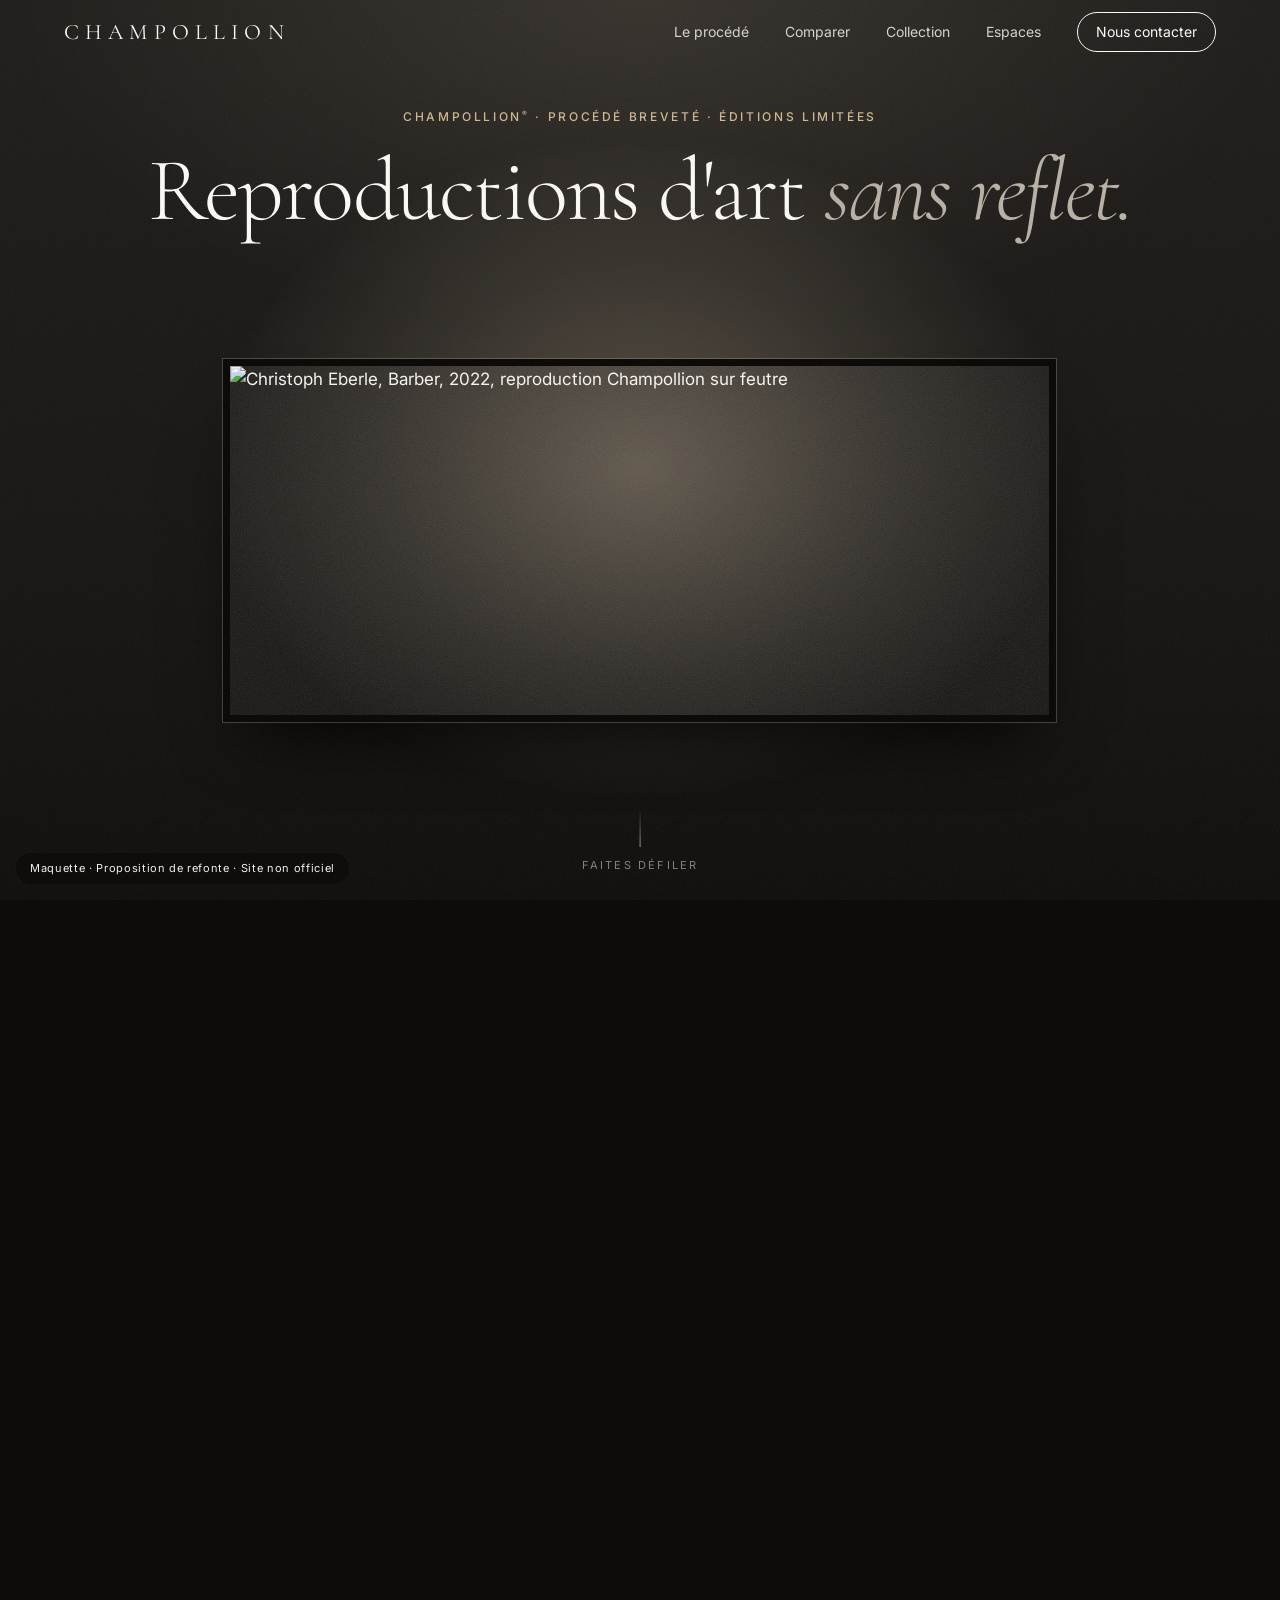
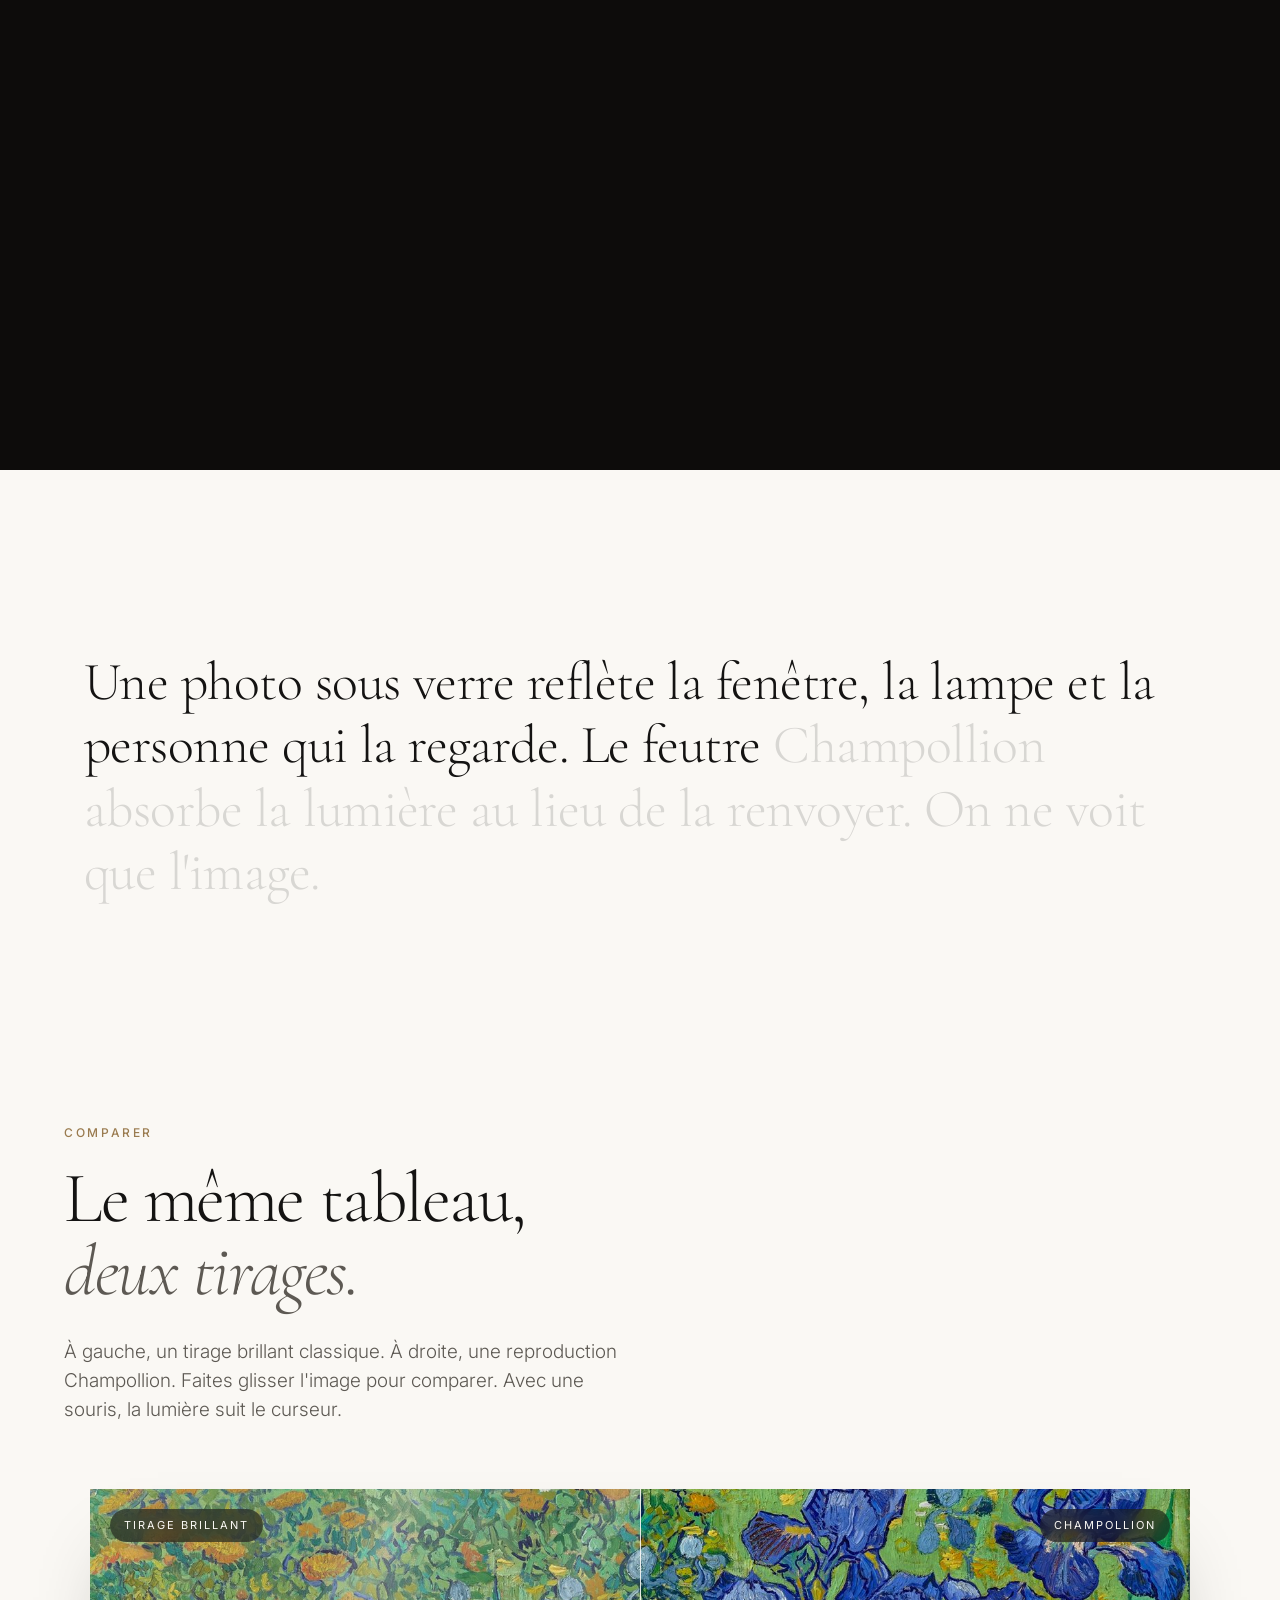
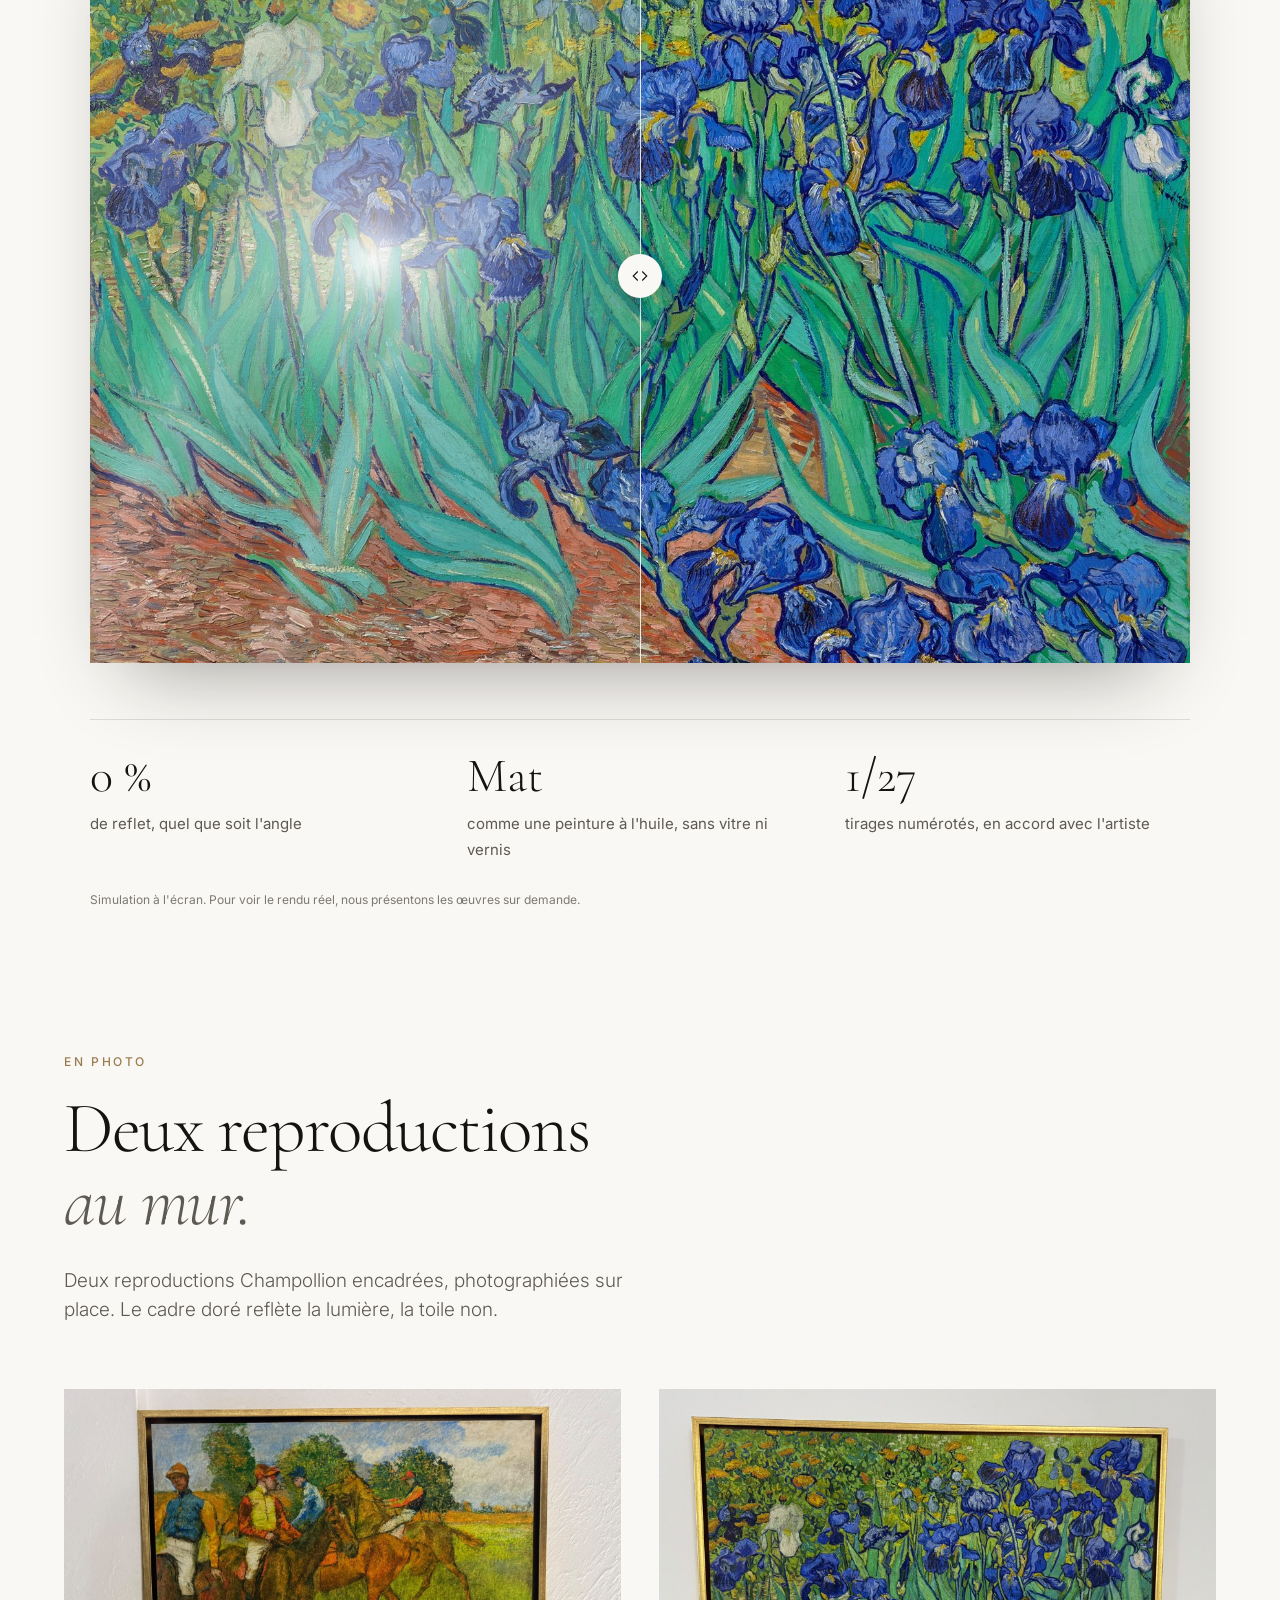
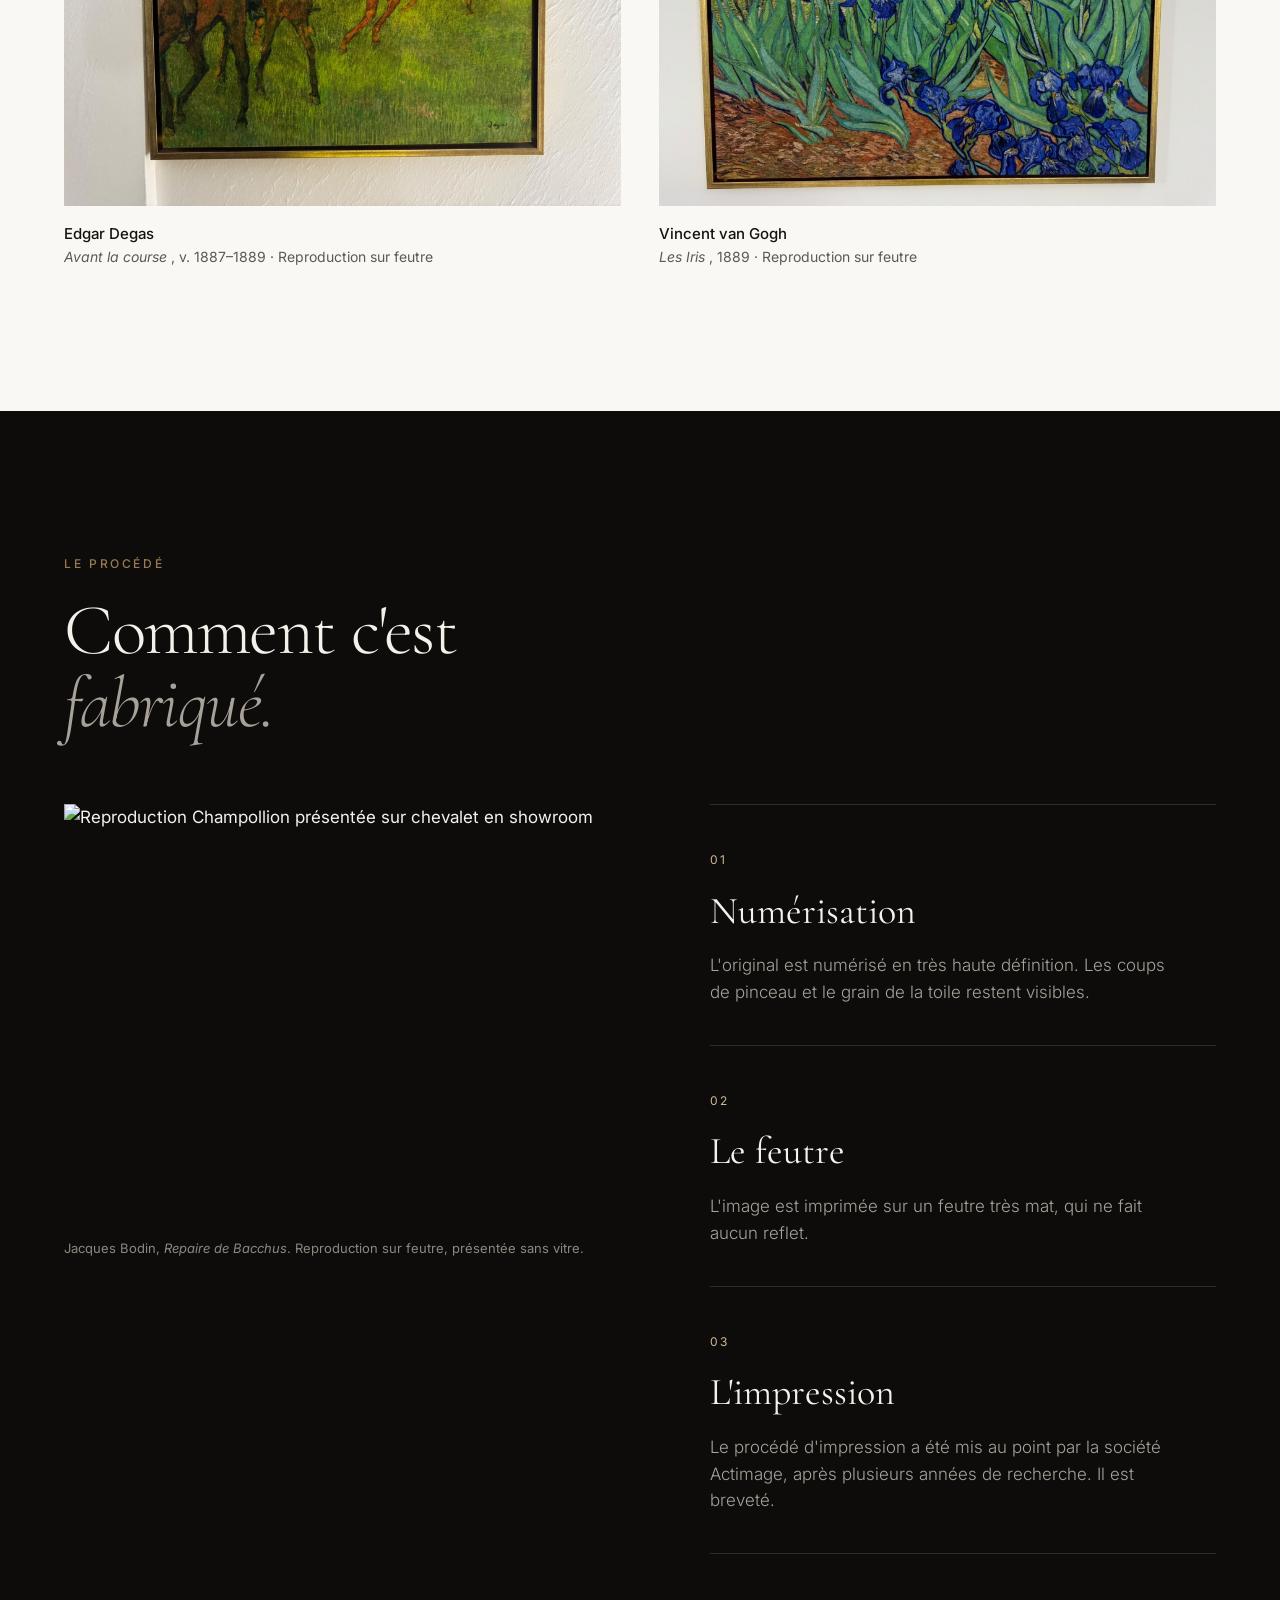
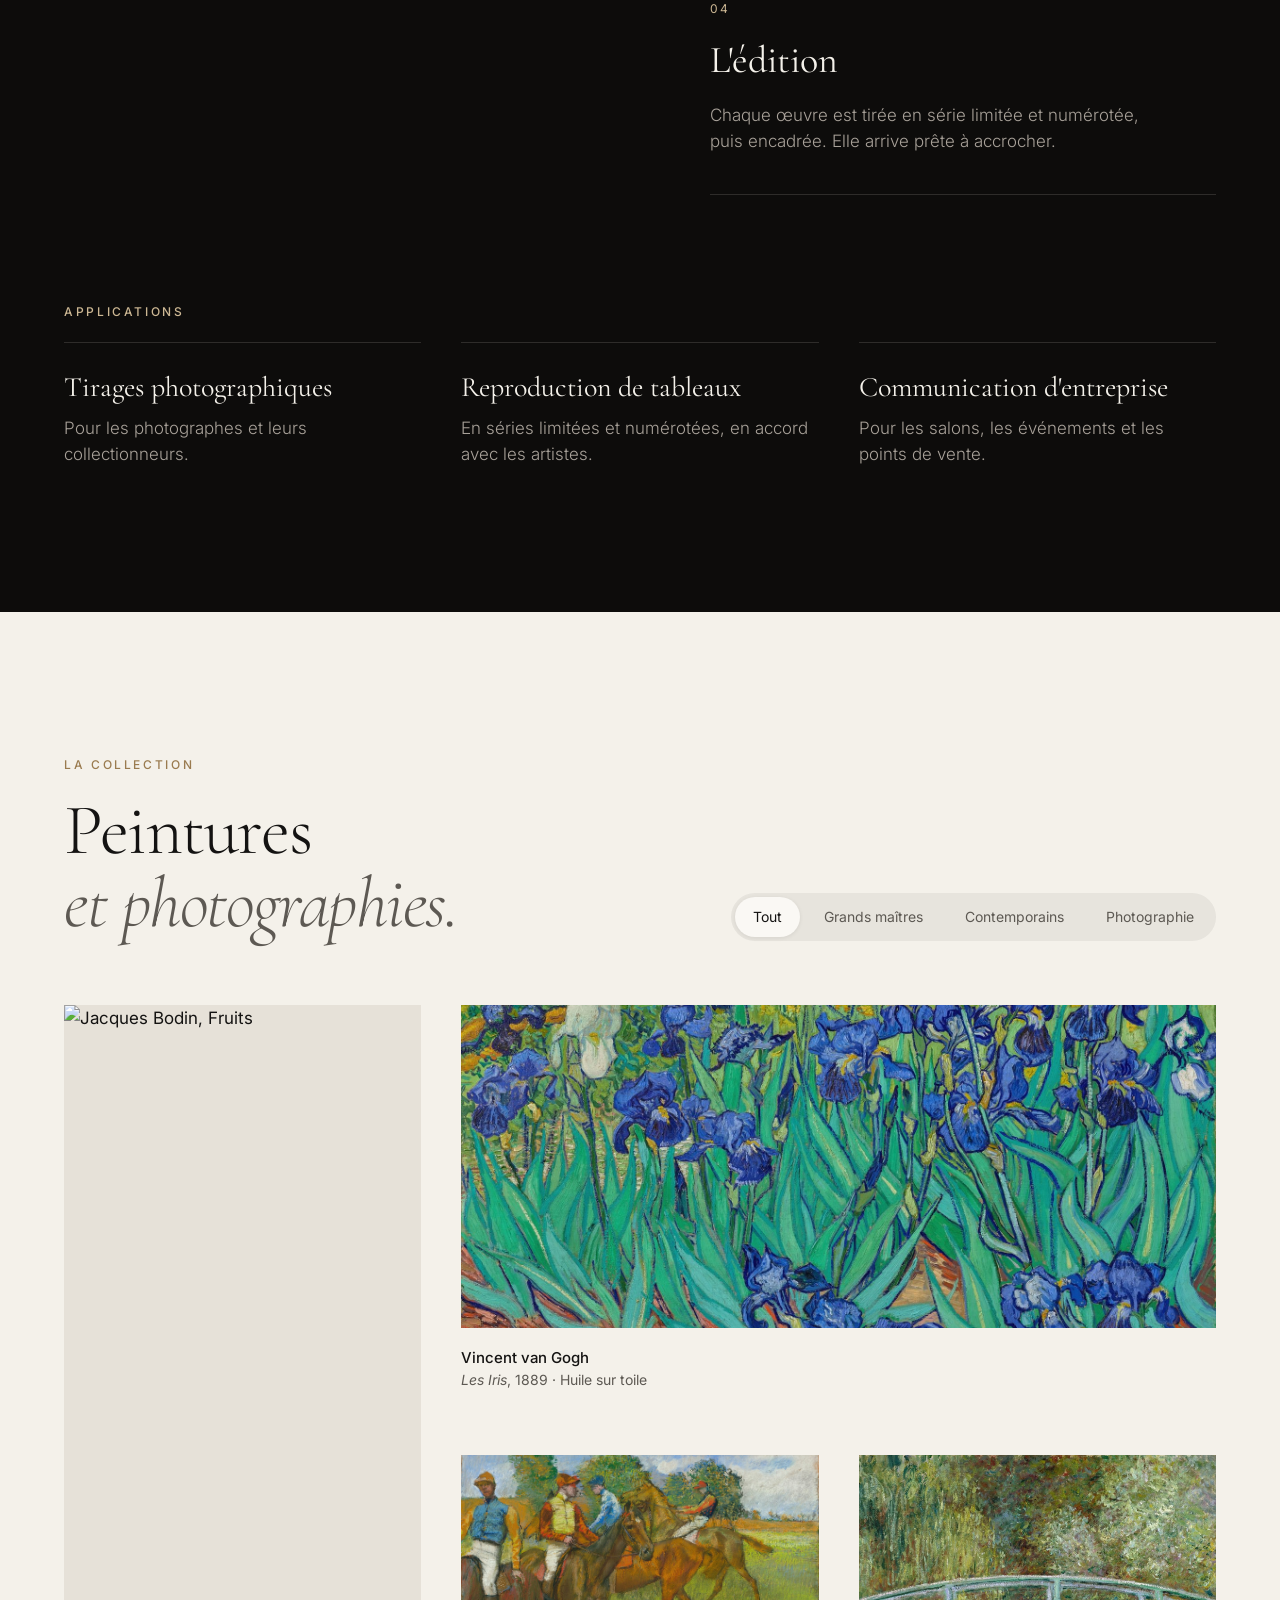
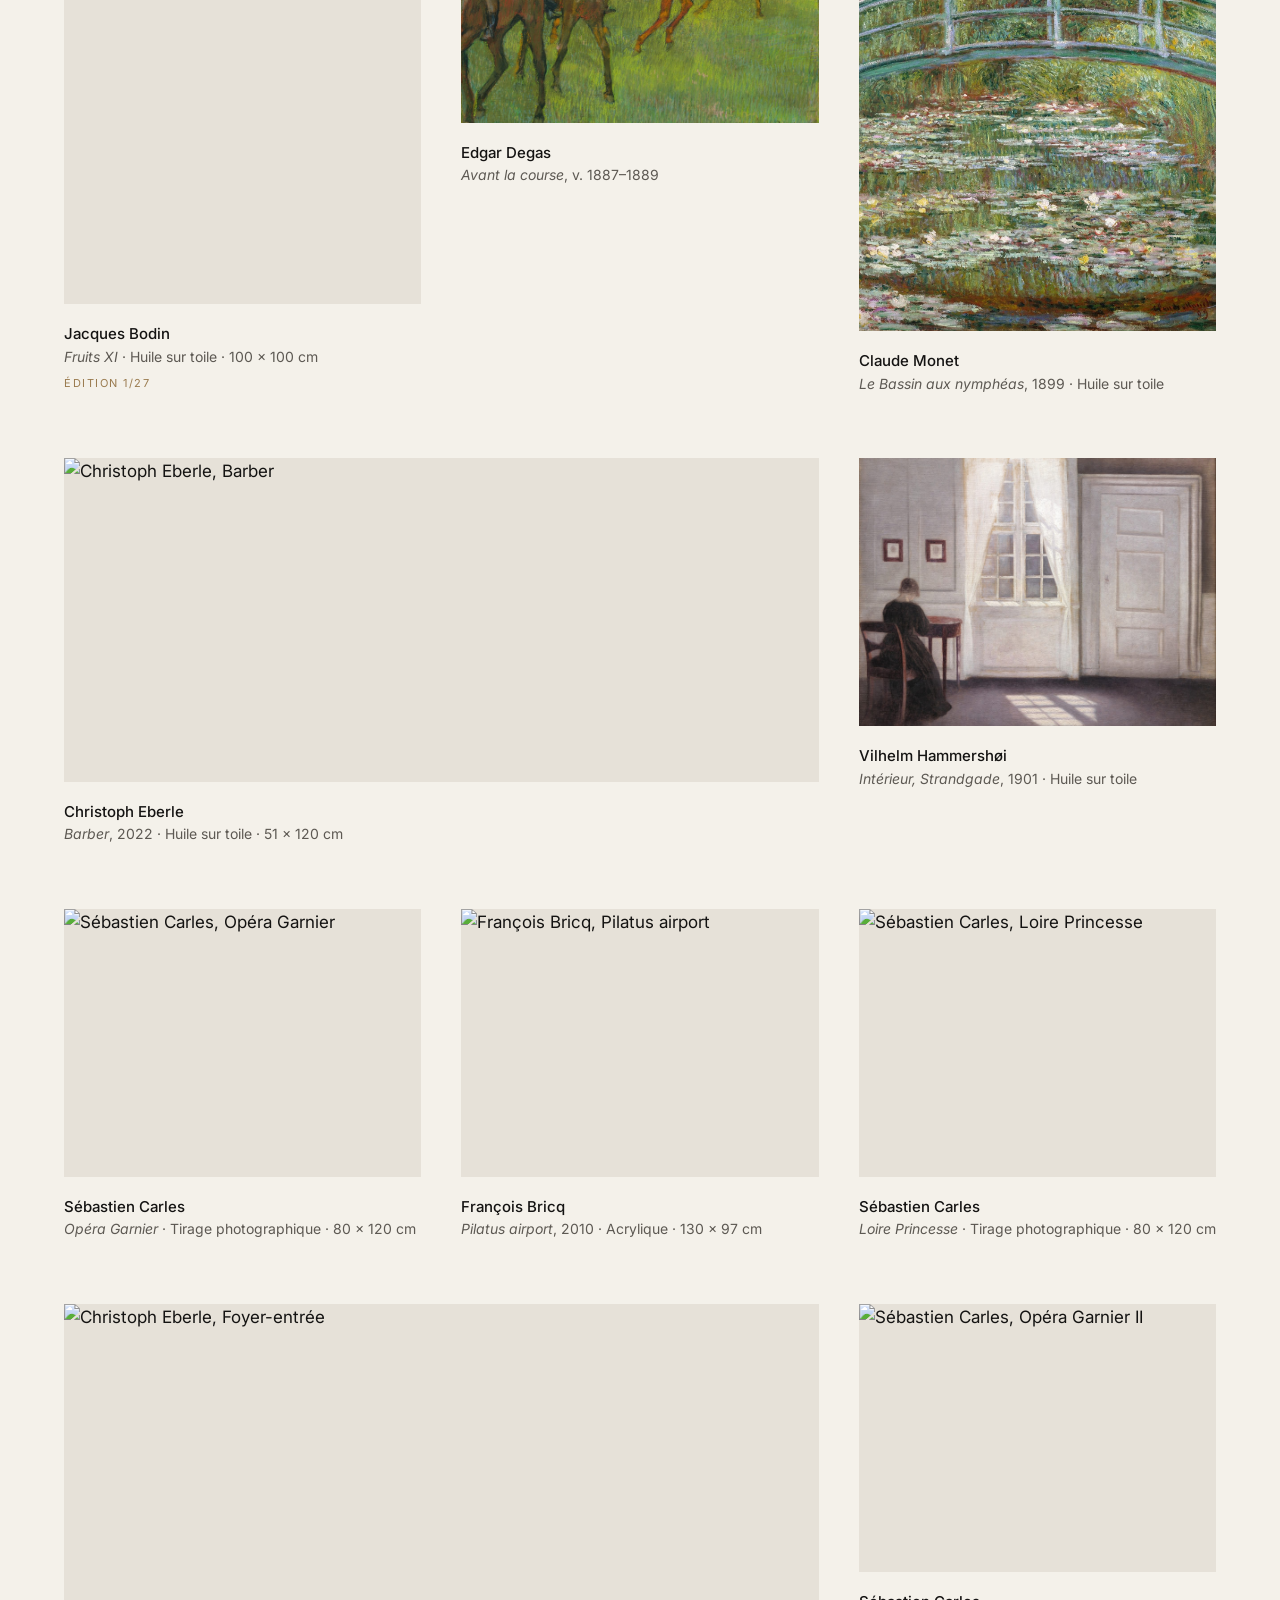
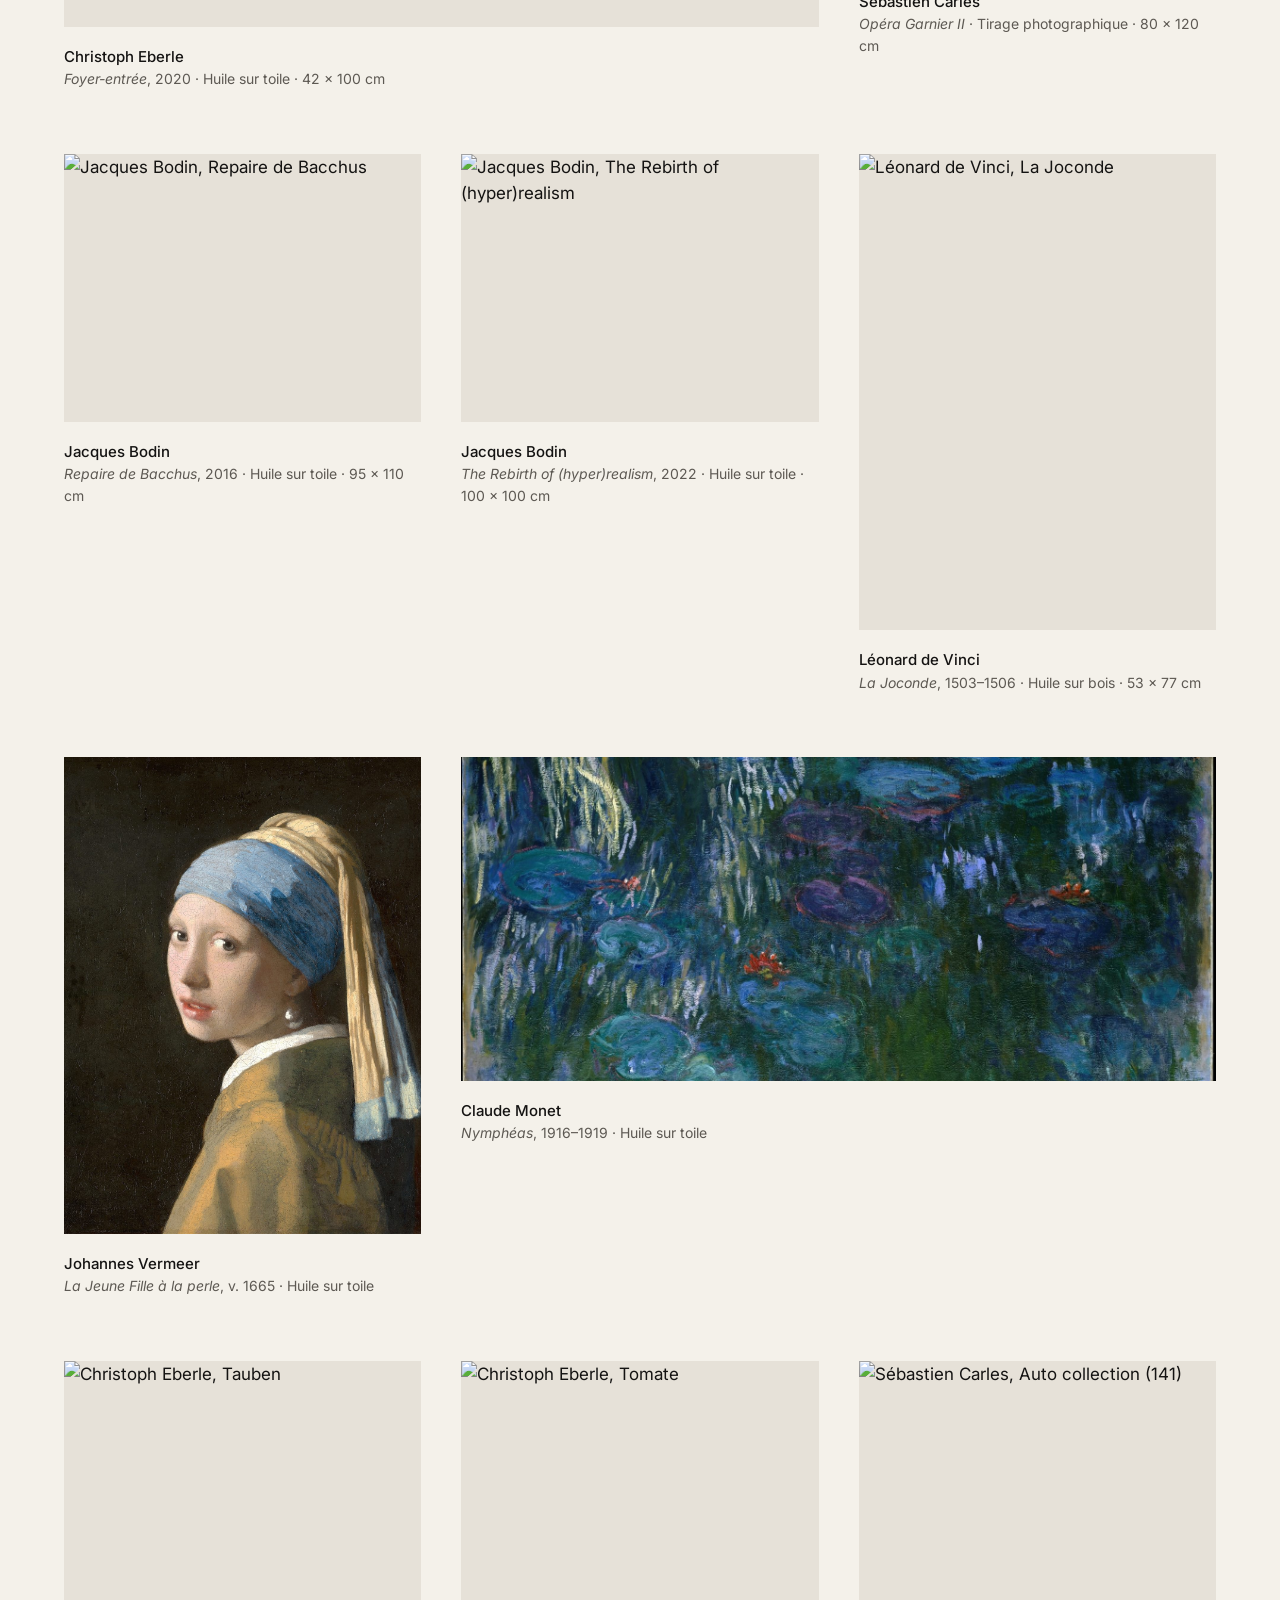
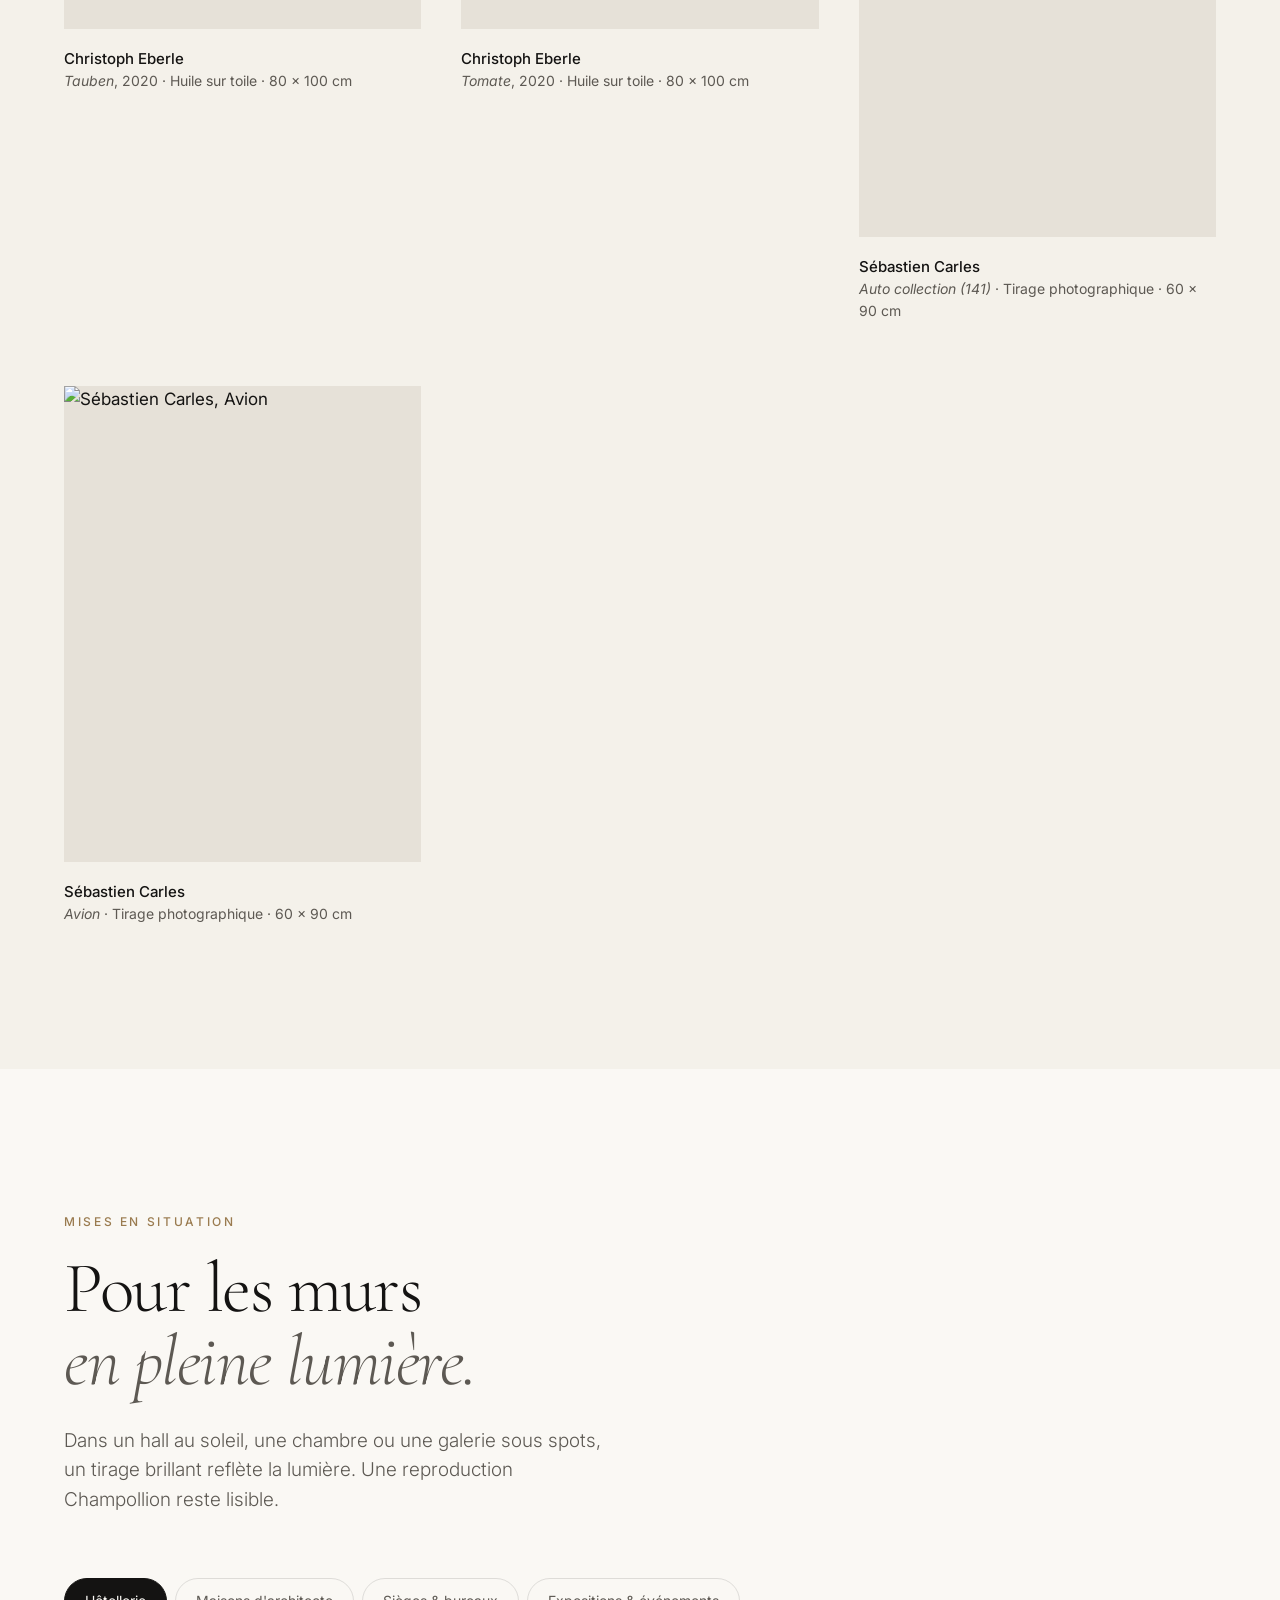
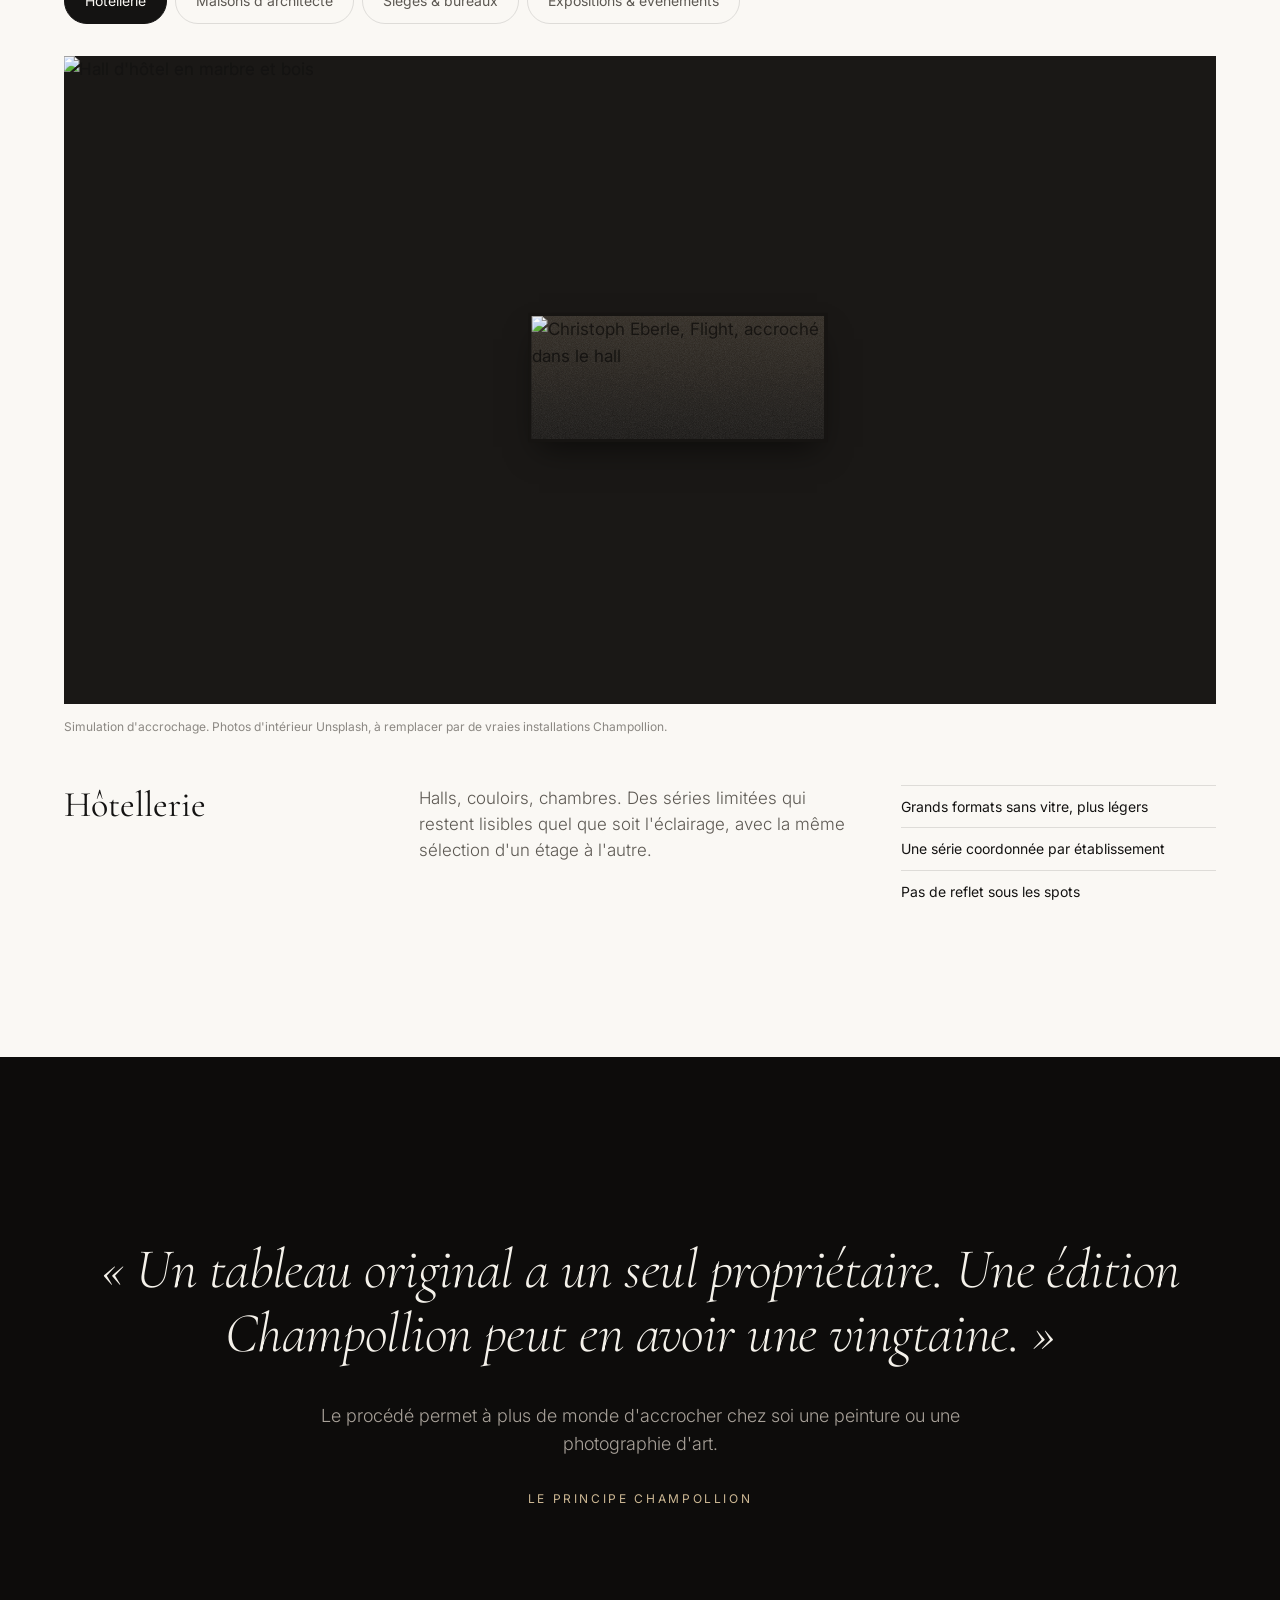
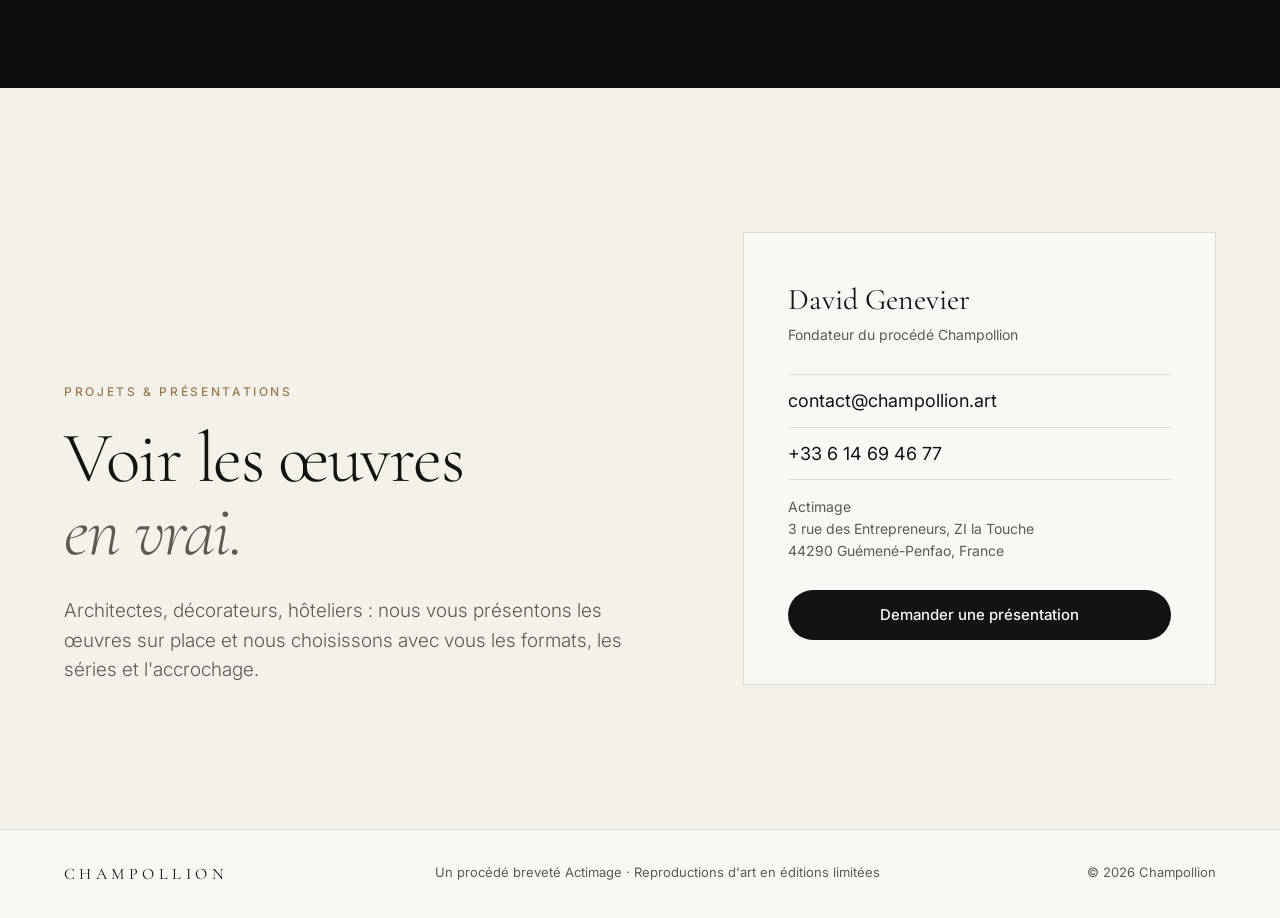
==== commit 1a18ee24: "Retour à la version apple-design (6b42bd8) Annule les ajustements de 43407bd (termes, lumière du com" ====
--- a/index.html
+++ b/index.html
@@ -4,8 +4,8 @@
   <meta charset="utf-8">
   <meta name="viewport" content="width=device-width, initial-scale=1">
   <meta name="robots" content="noindex, nofollow">
-  <title>Champollion · Reproductions d'art Champollion</title>
-  <meta name="description" content="Reproductions d'art Champollion imprimées sur feutre mat, sans reflet. Éditions limitées pour les hôtels, les architectes et les entreprises.">
+  <title>Champollion · Reproductions d'art sans reflet</title>
+  <meta name="description" content="Champollion : reproductions d'art imprimées sur feutre mat, sans reflet. Éditions limitées pour les hôtels, les architectes et les entreprises.">
   <link rel="preconnect" href="https://fonts.googleapis.com">
   <link rel="preconnect" href="https://fonts.gstatic.com" crossorigin>
   <link href="https://fonts.googleapis.com/css2?family=Cormorant+Garamond:ital,wght@0,300;0,400;0,500;1,300;1,400&family=Inter:wght@300;400;500;600&display=swap" rel="stylesheet">
@@ -17,11 +17,11 @@
     <div class="nav__inner">
       <a href="#top" class="nav__logo">Champollion</a>
       <nav class="nav__links" aria-label="Navigation principale">
-        <a href="#procede">Fabrication</a>
+        <a href="#procede">Le procédé</a>
         <a href="#comparer">Comparer</a>
         <a href="#collection">Collection</a>
         <a href="#espaces">Espaces</a>
-        <a href="contact.html" class="nav__cta">Nous contacter</a>
+        <a href="#contact" class="nav__cta">Nous contacter</a>
       </nav>
       <button class="nav__burger" aria-label="Ouvrir le menu" aria-expanded="false"><span></span><span></span></button>
     </div>
@@ -36,12 +36,12 @@
         <div class="hero__spot" id="heroSpot"></div>
 
         <div class="hero__head hero__head--intro" id="heroIntro">
-          <p class="eyebrow">Procédé breveté · Éditions limitées</p>
-          <h1 class="hero__title">Reproductions d'art <em>Champollion.</em></h1>
+          <p class="eyebrow">Champollion<sup>®</sup> · Procédé breveté · Éditions limitées</p>
+          <h1 class="hero__title">Reproductions d'art <em>sans reflet.</em></h1>
         </div>
 
         <div class="hero__head hero__head--reveal" id="heroReveal">
-          <p class="eyebrow">Procédé Champollion<sup>®</sup></p>
+          <p class="eyebrow">Regardez de près</p>
           <h2 class="hero__title">Ce tableau est <em>une reproduction.</em></h2>
           <p class="hero__lead">Elle est imprimée sur feutre, sans vitre ni vernis. Sa surface est mate et ne renvoie pas la lumière.</p>
           <div class="hero__actions">
@@ -76,18 +76,16 @@
       <div class="section-head">
         <p class="eyebrow">Comparer</p>
         <h2 class="h2">Le même tableau,<br><em>deux tirages.</em></h2>
-        <p class="lead">À gauche, un tirage brillant classique. À droite, une reproduction Champollion. La lumière éclaire les deux, mais seul le tirage brillant la reflète. Faites glisser l'image pour comparer. Avec une souris, la lumière suit le curseur.</p>
+        <p class="lead">À gauche, un tirage brillant classique. À droite, une reproduction Champollion. Faites glisser l'image pour comparer. Avec une souris, la lumière suit le curseur.</p>
       </div>
 
       <div class="compare__stage" id="compare">
         <div class="compare__layer compare__layer--matte">
           <img src="image/van-gogh-iris.jpg" alt="Vincent van Gogh, Les Iris, 1889, rendu mat Champollion" draggable="false">
           <div class="felt"></div>
-          <div class="light__pool"></div>
         </div>
         <div class="compare__layer compare__layer--gloss" id="compareGloss">
           <img src="image/van-gogh-iris.jpg" alt="" aria-hidden="true" draggable="false">
-          <div class="light__pool"></div>
           <div class="gloss__window"></div>
           <div class="gloss__spot" id="glossSpot"></div>
           <div class="gloss__sheen"></div>
@@ -112,7 +110,7 @@
       <div class="section-head">
         <p class="eyebrow">En photo</p>
         <h2 class="h2">Deux reproductions<br><em>au mur.</em></h2>
-        <p class="lead">Deux reproductions Champollion encadrées, photographiées sur place.</p>
+        <p class="lead">Deux reproductions Champollion encadrées, photographiées sur place. Le cadre doré reflète la lumière, la toile non.</p>
       </div>
       <div class="proof__grid">
         <figure class="proof__item">
@@ -130,7 +128,7 @@
     <section class="process dark" id="procede">
       <div class="section-head">
         <p class="eyebrow">Le procédé</p>
-        <h2 class="h2">Processus<br><em>de fabrication.</em></h2>
+        <h2 class="h2">Comment c'est<br><em>fabriqué.</em></h2>
       </div>
       <div class="process__grid">
         <figure class="process__visual">
@@ -275,7 +273,7 @@
       <div class="section-head">
         <p class="eyebrow">Mises en situation</p>
         <h2 class="h2">Pour les murs<br><em>en pleine lumière.</em></h2>
-        <p class="lead">Dans un hall au soleil, une chambre ou une galerie sous spots, un tirage brillant reflète la lumière. Une reproduction Champollion se démarque.</p>
+        <p class="lead">Dans un hall au soleil, une chambre ou une galerie sous spots, un tirage brillant reflète la lumière. Une reproduction Champollion reste lisible.</p>
       </div>
 
       <div class="spaces__tabs" role="tablist" aria-label="Types d'espaces">
@@ -293,87 +291,10 @@
             <div class="scene__art"><img src="https://www.champollion.art/wp-content/uploads/2023/07/eberle_2022_Flight_63x150.jpg" alt="Christoph Eberle, Flight, accroché dans le hall"></div>
           </div>
         </figure>
-        <figure class="scene scene--drawn" data-space="archi" style="--ratio: 16/9; --l: 39%; --t: 15%; --w: 22%; --art: 1/1; --tone: rgba(255,236,210,.10)">
+        <figure class="scene" data-space="archi" style="--ratio: 1000/625; --l: 50%; --t: 34%; --w: 17%; --art: 1/1; --tone: rgba(40,40,40,.10)">
           <div class="scene__inner">
-            <!-- Intérieur dessiné : voile béton banché, parquet chêne, enfilade noyer -->
-            <svg class="scene__photo" viewBox="0 0 1600 900" preserveAspectRatio="none" role="img" aria-label="Séjour de maison d'architecte : mur en béton banché, parquet chêne, enfilade en noyer">
-              <defs>
-                <linearGradient id="aWall" x1="0" y1="0" x2="1" y2="0.4">
-                  <stop offset="0" stop-color="#cfc9bf"/><stop offset=".55" stop-color="#bdb6ab"/><stop offset="1" stop-color="#a39c91"/>
-                </linearGradient>
-                <linearGradient id="aFloor" x1="0" y1="0" x2="0" y2="1">
-                  <stop offset="0" stop-color="#8f6a47"/><stop offset="1" stop-color="#b48b62"/>
-                </linearGradient>
-                <linearGradient id="aWood" x1="0" y1="0" x2="0" y2="1">
-                  <stop offset="0" stop-color="#5a3f2c"/><stop offset="1" stop-color="#3d2a1e"/>
-                </linearGradient>
-                <linearGradient id="aVase" x1="0" y1="0" x2="1" y2="0">
-                  <stop offset="0" stop-color="#ece6dc"/><stop offset=".7" stop-color="#d6cec2"/><stop offset="1" stop-color="#b9b0a3"/>
-                </linearGradient>
-                <filter id="aNoise" x="0" y="0" width="100%" height="100%">
-                  <feTurbulence type="fractalNoise" baseFrequency=".9" numOctaves="3" seed="4"/>
-                  <feColorMatrix type="saturate" values="0"/>
-                </filter>
-                <filter id="aCloud" x="0" y="0" width="100%" height="100%">
-                  <feTurbulence type="fractalNoise" baseFrequency=".006 .012" numOctaves="4" seed="9"/>
-                  <feColorMatrix type="saturate" values="0"/>
-                </filter>
-                <filter id="aBlur"><feGaussianBlur stdDeviation="14"/></filter>
-                <filter id="aSoft"><feGaussianBlur stdDeviation="5"/></filter>
-              </defs>
-              <!-- Mur -->
-              <rect width="1600" height="700" fill="url(#aWall)"/>
-              <rect width="1600" height="700" filter="url(#aCloud)" opacity=".16" style="mix-blend-mode:multiply"/>
-              <rect width="1600" height="700" filter="url(#aNoise)" opacity=".12" style="mix-blend-mode:multiply"/>
-              <!-- Joints de banches et trous de serrage -->
-              <g stroke="#8e877c" stroke-opacity=".35" stroke-width="1.5">
-                <line x1="0" y1="233" x2="1600" y2="233"/><line x1="0" y1="466" x2="1600" y2="466"/>
-                <line x1="400" y1="0" x2="400" y2="700"/><line x1="1200" y1="0" x2="1200" y2="700"/>
-              </g>
-              <g fill="#7d766b" fill-opacity=".55">
-                <circle cx="100" cy="116" r="5"/><circle cx="300" cy="116" r="5"/><circle cx="100" cy="350" r="5"/><circle cx="300" cy="350" r="5"/><circle cx="100" cy="583" r="5"/><circle cx="300" cy="583" r="5"/>
-                <circle cx="500" cy="116" r="5"/><circle cx="1100" cy="116" r="5"/><circle cx="500" cy="583" r="5"/><circle cx="1100" cy="583" r="5"/>
-                <circle cx="1300" cy="116" r="5"/><circle cx="1500" cy="116" r="5"/><circle cx="1300" cy="350" r="5"/><circle cx="1500" cy="350" r="5"/><circle cx="1300" cy="583" r="5"/><circle cx="1500" cy="583" r="5"/>
-              </g>
-              <!-- Ombre portée du plafond -->
-              <rect width="1600" height="120" fill="#000" opacity=".08" filter="url(#aBlur)"/>
-              <!-- Sol -->
-              <rect y="700" width="1600" height="200" fill="url(#aFloor)"/>
-              <g stroke="#6b4c31" stroke-opacity=".35" stroke-width="1.2">
-                <line x1="0" y1="718" x2="1600" y2="718"/><line x1="0" y1="740" x2="1600" y2="740"/><line x1="0" y1="766" x2="1600" y2="766"/>
-                <line x1="0" y1="797" x2="1600" y2="797"/><line x1="0" y1="834" x2="1600" y2="834"/><line x1="0" y1="877" x2="1600" y2="877"/>
-              </g>
-              <rect y="700" width="1600" height="200" filter="url(#aNoise)" opacity=".1" style="mix-blend-mode:multiply"/>
-              <rect y="696" width="1600" height="6" fill="#2b241e" opacity=".55"/>
-              <!-- Enfilade en noyer -->
-              <ellipse cx="800" cy="702" rx="430" ry="16" fill="#000" opacity=".35" filter="url(#aSoft)"/>
-              <rect x="430" y="620" width="12" height="82" fill="#2a1d14"/><rect x="1158" y="620" width="12" height="82" fill="#2a1d14"/>
-              <rect x="400" y="540" width="800" height="92" fill="url(#aWood)"/>
-              <rect x="400" y="540" width="800" height="4" fill="#7a5a42"/>
-              <g stroke="#2a1d14" stroke-width="2"><line x1="600" y1="548" x2="600" y2="626"/><line x1="800" y1="548" x2="800" y2="626"/><line x1="1000" y1="548" x2="1000" y2="626"/></g>
-              <rect x="400" y="540" width="800" height="92" filter="url(#aNoise)" opacity=".12" style="mix-blend-mode:overlay"/>
-              <!-- Livres -->
-              <rect x="470" y="522" width="150" height="18" fill="#d9d2c4"/><rect x="480" y="508" width="132" height="14" fill="#38423f"/><rect x="474" y="496" width="140" height="12" fill="#b69a72"/>
-              <!-- Bol en grès -->
-              <path d="M650 540 q32 -34 64 0 z" fill="#5d564d"/>
-              <!-- Vase et branche -->
-              <path d="M1050 540 C1030 500 1032 452 1052 420 L1052 404 L1076 404 L1076 420 C1096 452 1098 500 1078 540 Z" fill="url(#aVase)"/>
-              <g fill="none" stroke="#4a3a2b" stroke-width="2.5" stroke-linecap="round">
-                <path d="M1062 406 C1056 330 1020 270 980 220"/><path d="M1030 300 C1050 270 1070 262 1092 250"/>
-                <path d="M1066 410 C1084 340 1120 300 1150 286"/><path d="M1004 252 C996 236 990 226 972 214"/>
-              </g>
-            </svg>
-            <div class="scene__art"><img src="https://www.champollion.art/wp-content/uploads/2023/07/Jacques-Bodin-Fruits-XVII-oil-on-canvas-2016-100x100-cm.jpg" alt="Jacques Bodin, Fruits, au-dessus d'une enfilade en noyer" loading="lazy"></div>
-            <!-- Lumière de la baie vitrée : elle traverse le mur ET l'œuvre, sans reflet -->
-            <svg class="scene__daylight" viewBox="0 0 1600 900" preserveAspectRatio="none" aria-hidden="true">
-              <defs><filter id="aLight" x="-20%" y="-20%" width="140%" height="140%"><feGaussianBlur stdDeviation="10"/></filter></defs>
-              <g fill="#fff3dc" filter="url(#aLight)">
-                <polygon points="250,40 520,40 900,700 630,700"/>
-                <polygon points="560,40 700,40 1080,700 940,700"/>
-                <polygon points="630,700 900,700 1060,900 790,900" opacity=".8"/>
-                <polygon points="940,700 1080,700 1240,900 1100,900" opacity=".8"/>
-              </g>
-            </svg>
+            <img class="scene__photo" src="https://images.unsplash.com/photo-1724582586529-62622e50c0b3?w=2000&q=80" alt="Salon minimaliste, mur gris" loading="lazy">
+            <div class="scene__art"><img src="https://www.champollion.art/wp-content/uploads/2023/07/Jacques-Bodin-Fruits-XVII-oil-on-canvas-2016-100x100-cm.jpg" alt="Jacques Bodin, Fruits, au-dessus du canapé" loading="lazy"></div>
           </div>
         </figure>
         <figure class="scene" data-space="office" style="--ratio: 1000/667; --l: 30.6%; --t: 25.6%; --w: 24.6%; --art: 120/80; --tone: rgba(255,200,140,.08)">
@@ -389,6 +310,7 @@
           </div>
         </figure>
       </div>
+      <p class="scenes__credit">Simulation d'accrochage. Photos d'intérieur Unsplash, à remplacer par de vraies installations Champollion.</p>
 
       <div class="spaces__info">
         <h3 id="spaceTitle">Hôtellerie</h3>
@@ -424,7 +346,7 @@
           <a class="contact__line" href="mailto:contact@champollion.art">contact@champollion.art</a>
           <a class="contact__line" href="tel:+33614694677">+33 6 14 69 46 77</a>
           <address>Actimage<br>3 rue des Entrepreneurs, ZI la Touche<br>44290 Guémené-Penfao, France</address>
-          <a href="contact.html" class="btn btn--dark">Demander une présentation</a>
+          <a href="mailto:contact@champollion.art?subject=Demande%20de%20pr%C3%A9sentation" class="btn btn--dark">Demander une présentation</a>
         </div>
       </div>
     </section>
--- a/styles.css
+++ b/styles.css
@@ -244,7 +244,6 @@
   cursor: grab;
   background: #222;
   box-shadow: 0 40px 80px -40px rgba(20,19,18,.45);
-  --x: 30%; --y: 30%;
 }
 .compare__layer { position: absolute; inset: 0; }
 .compare__layer img { width: 100%; height: 100%; object-fit: cover; }
@@ -268,23 +267,10 @@
   mix-blend-mode: screen;
 }
 .gloss__spot {
+  --x: 30%; --y: 30%;
   position: absolute; inset: 0;
   background:
     radial-gradient(circle at var(--x) var(--y), rgba(255,255,255,.95) 0%, rgba(255,255,255,.55) 5%, rgba(255,255,255,.12) 16%, transparent 34%);
-  mix-blend-mode: screen;
-}
-/* Le spot éclaire l'œuvre des deux côtés : une flaque de lumière diffuse
-   qui réchauffe les couleurs sans les blanchir (comportement d'une surface mate) */
-.light__pool {
-  position: absolute; inset: 0; pointer-events: none;
-  background: radial-gradient(circle at var(--x) var(--y),
-    rgba(255,226,180,.85) 0%, rgba(255,226,180,.45) 18%, rgba(255,226,180,0) 42%,
-    rgba(0,0,0,.28) 72%, rgba(0,0,0,.5) 100%);
-  mix-blend-mode: soft-light;
-}
-.light__pool::after {
-  content: ""; position: absolute; inset: 0;
-  background: radial-gradient(circle at var(--x) var(--y), rgba(255,230,190,.16), transparent 38%);
   mix-blend-mode: screen;
 }
 .gloss__sheen {
@@ -477,14 +463,12 @@
   background: linear-gradient(180deg, var(--tone), rgba(0,0,0,.06));
   mix-blend-mode: soft-light;
 }
-/* Scène dessinée : la lumière du jour balaie le mur et l'œuvre de la même façon */
-.scene--drawn .scene__photo { display: block; }
-.scene__daylight {
-  position: absolute; inset: 0; width: 100%; height: 100%; z-index: 3;
-  mix-blend-mode: soft-light; opacity: .9; pointer-events: none;
-}
 .scene.is-active .scene__inner { animation: sceneIn 9s var(--ease) both; }
 @keyframes sceneIn { from { transform: translate(-50%, -50%) scale(1.05); } to { transform: translate(-50%, -50%) scale(1); } }
+.scenes__credit {
+  width: calc(100% - 2 * var(--pad)); max-width: 1400px;
+  margin: 14px auto 0; font-size: 12px; color: var(--ink-soft); opacity: .7;
+}
 
 .spaces__info {
   max-width: 1400px; margin: 48px auto 0; padding: 0 var(--pad);
@@ -625,76 +609,3 @@
   .nav.is-solid { box-shadow: none; border-bottom: 1px solid var(--ink); }
   .compare__tag { background: var(--night); border: 1px solid var(--paper); }
 }
-
-/* ---------- Page contact ---------- */
-.page-contact { background: var(--paper); }
-.page-contact .nav { color: var(--ink); }
-.nav__cta[aria-current="page"] { background: var(--ink); color: var(--paper); border-color: var(--ink); }
-.cpage-hero { max-width: calc(1400px + 2 * var(--pad)); margin: 0 auto; padding: calc(64px + clamp(64px, 12vh, 140px)) var(--pad) clamp(48px, 8vh, 80px); }
-.cpage { padding: 0 var(--pad) clamp(100px, 16vh, 180px); }
-.cpage__grid {
-  max-width: 1400px; margin: 0 auto;
-  display: grid; grid-template-columns: 1.4fr 1fr; gap: clamp(40px, 7vw, 110px); align-items: start;
-}
-
-.cform { display: grid; gap: 28px; border-top: 1px solid var(--line); padding-top: 40px; }
-.cform__group { border: 0; }
-.cform__group legend, .cform__field label {
-  display: block; margin-bottom: 12px;
-  font-size: 12px; letter-spacing: .16em; text-transform: uppercase; color: var(--ink-soft); font-weight: 500;
-}
-.cform__field label span { color: var(--bronze); }
-.chips { display: flex; flex-wrap: wrap; gap: 8px; }
-.chip input { position: absolute; opacity: 0; pointer-events: none; }
-.chip span {
-  display: inline-block; padding: 10px 18px; border-radius: 999px; cursor: pointer;
-  border: 1px solid var(--line); font-size: 14px; color: var(--ink-soft);
-  transition: background .25s, color .25s, border-color .25s;
-}
-.chip span:hover { border-color: rgba(20,19,18,.35); color: var(--ink); }
-.chip input:checked + span { background: var(--ink); color: var(--paper); border-color: var(--ink); }
-.chip input:focus-visible + span { outline: 2px solid var(--bronze); outline-offset: 2px; }
-.cform__row { display: grid; grid-template-columns: 1fr 1fr; gap: 28px; }
-.cform input[type="text"], .cform input[type="email"], .cform input[type="tel"], .cform select, .cform textarea {
-  width: 100%; font: inherit; font-size: 17px; color: var(--ink);
-  background: transparent; border: 0; border-bottom: 1px solid rgba(20,19,18,.28);
-  padding: 8px 0 12px; border-radius: 0; outline: none;
-  transition: border-color .25s;
-}
-.cform select { appearance: none; -webkit-appearance: none; cursor: pointer;
-  background: url("data:image/svg+xml;utf8,<svg xmlns='http://www.w3.org/2000/svg' width='12' height='8'><path d='M1 1l5 5 5-5' fill='none' stroke='%23141312' stroke-width='1.3'/></svg>") no-repeat right 4px center; padding-right: 24px; }
-.cform textarea { resize: vertical; min-height: 140px; line-height: 1.5; }
-.cform ::placeholder { color: #a39d94; }
-.cform input:focus, .cform select:focus, .cform textarea:focus { border-bottom-color: var(--ink); }
-.cform__err { display: none; margin-top: 8px; font-size: 13px; color: #a3402c; }
-.cform__field.is-invalid input, .cform__field.is-invalid textarea { border-bottom-color: #a3402c; }
-.cform__field.is-invalid .cform__err, .cform.consent-invalid .cform__err--consent { display: block; }
-.cform__err--consent { margin-top: -16px; }
-.cform__consent { display: flex; gap: 12px; align-items: flex-start; font-size: 14px; color: var(--ink-soft); cursor: pointer; }
-.cform__consent input { margin-top: 4px; accent-color: var(--ink); width: 16px; height: 16px; flex: none; }
-.cform__submit { display: flex; align-items: center; gap: 24px; flex-wrap: wrap; }
-.cform__hint { font-size: 13px; color: var(--ink-soft); }
-.cform.is-sent > :not(.cform__done) { display: none; }
-.cform__done { padding: 48px 0; }
-.cform__done h2 { font-family: var(--serif); font-weight: 300; font-size: clamp(32px, 3.6vw, 48px); line-height: 1.1; margin-bottom: 16px; }
-.cform__done p:not(.eyebrow) { color: var(--ink-soft); max-width: 520px; }
-.cform__done a { border-bottom: 1px solid currentColor; }
-
-.cside { display: grid; gap: 56px; position: sticky; top: 104px; }
-.cside__card { background: var(--ivory); padding: 40px; }
-.cside__card address { font-style: normal; color: var(--ink-soft); font-size: 14px; padding-top: 16px; border-top: 1px solid var(--line); }
-.cside__card .link-arrow { display: flex; width: fit-content; margin-top: 12px; color: var(--ink); font-size: 14px; }
-.cside__steps ol { list-style: none; }
-.cside__steps li { display: grid; grid-template-columns: 40px 1fr; gap: 8px; padding: 20px 0; border-top: 1px solid var(--line); }
-.cside__steps .step__n { color: var(--bronze); padding-top: 6px; }
-.cside__steps h3 { font-family: var(--serif); font-weight: 400; font-size: 24px; margin-bottom: 4px; }
-.cside__steps p { color: var(--ink-soft); font-size: 15px; font-weight: 300; }
-
-@media (max-width: 960px) {
-  .cpage__grid { grid-template-columns: 1fr; }
-  .cside { position: static; }
-}
-@media (max-width: 600px) {
-  .cform__row { grid-template-columns: 1fr; }
-  .cside__card { padding: 28px; }
-}
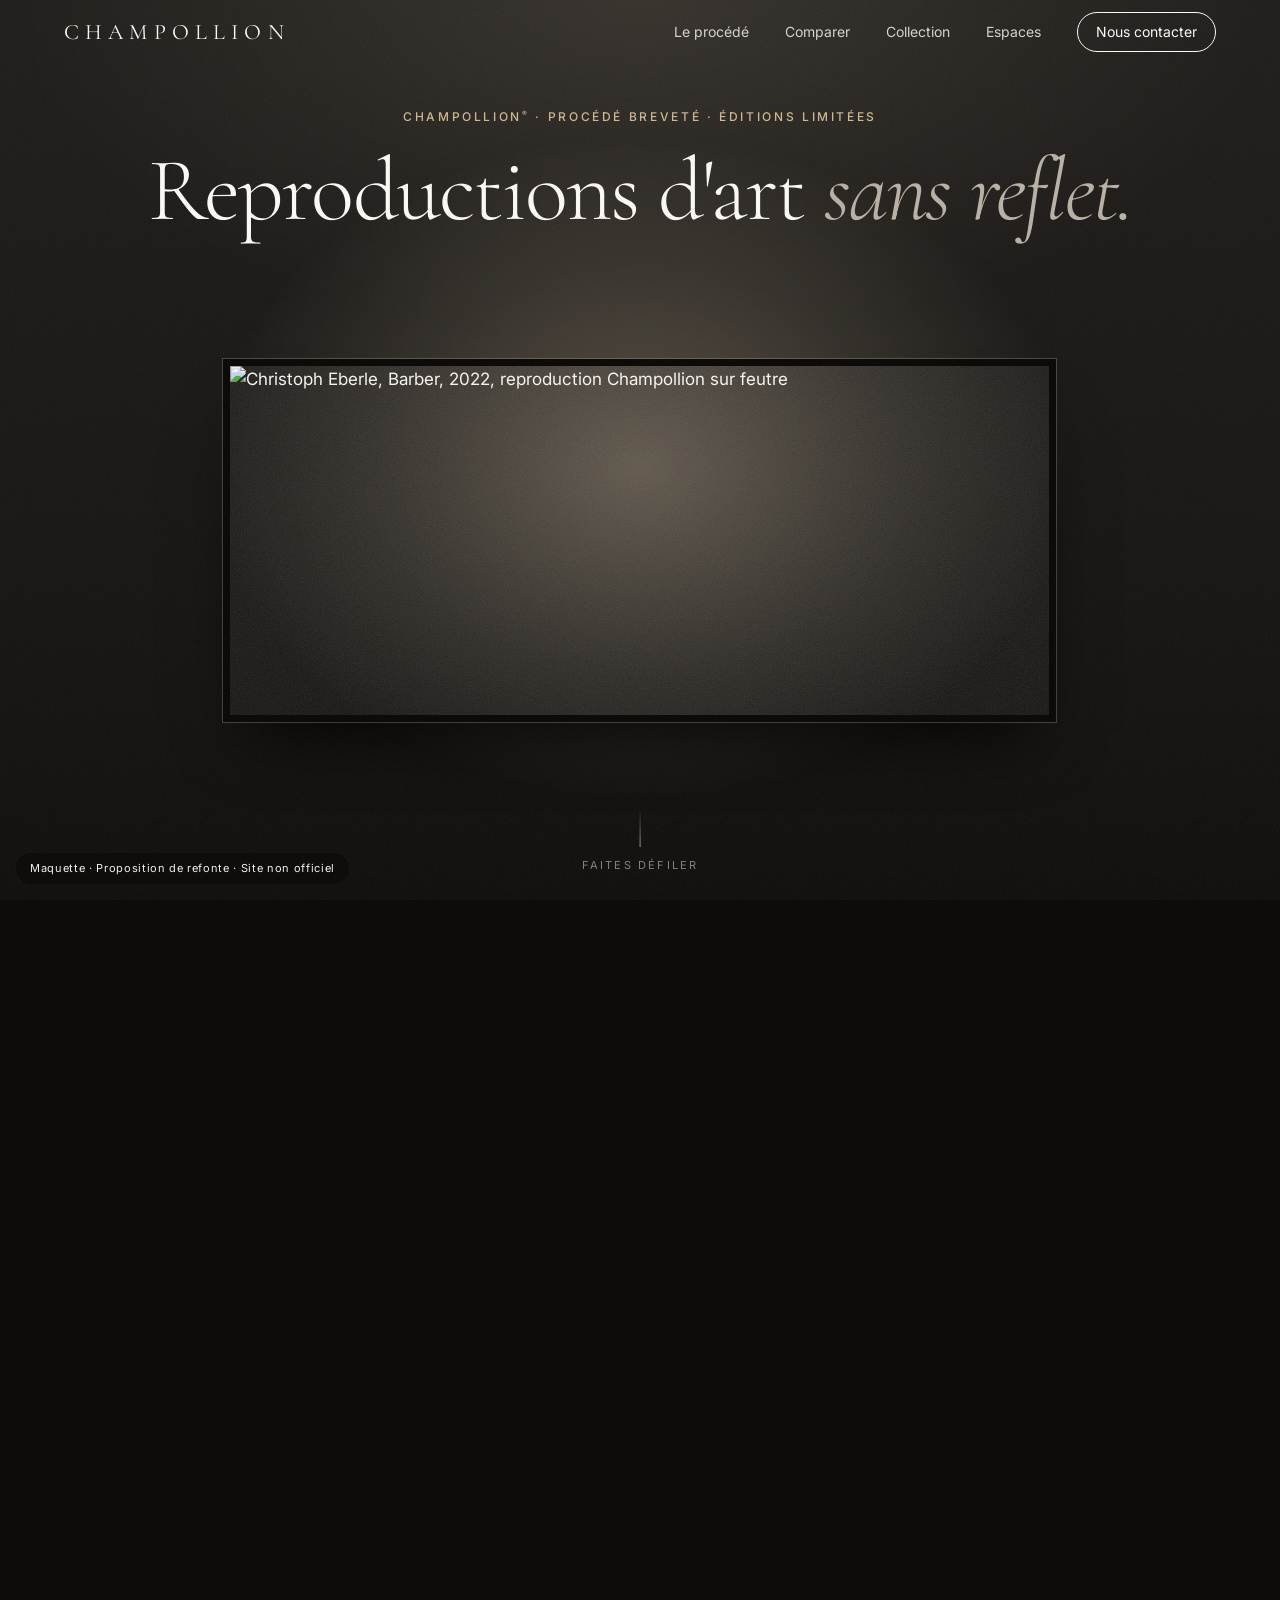
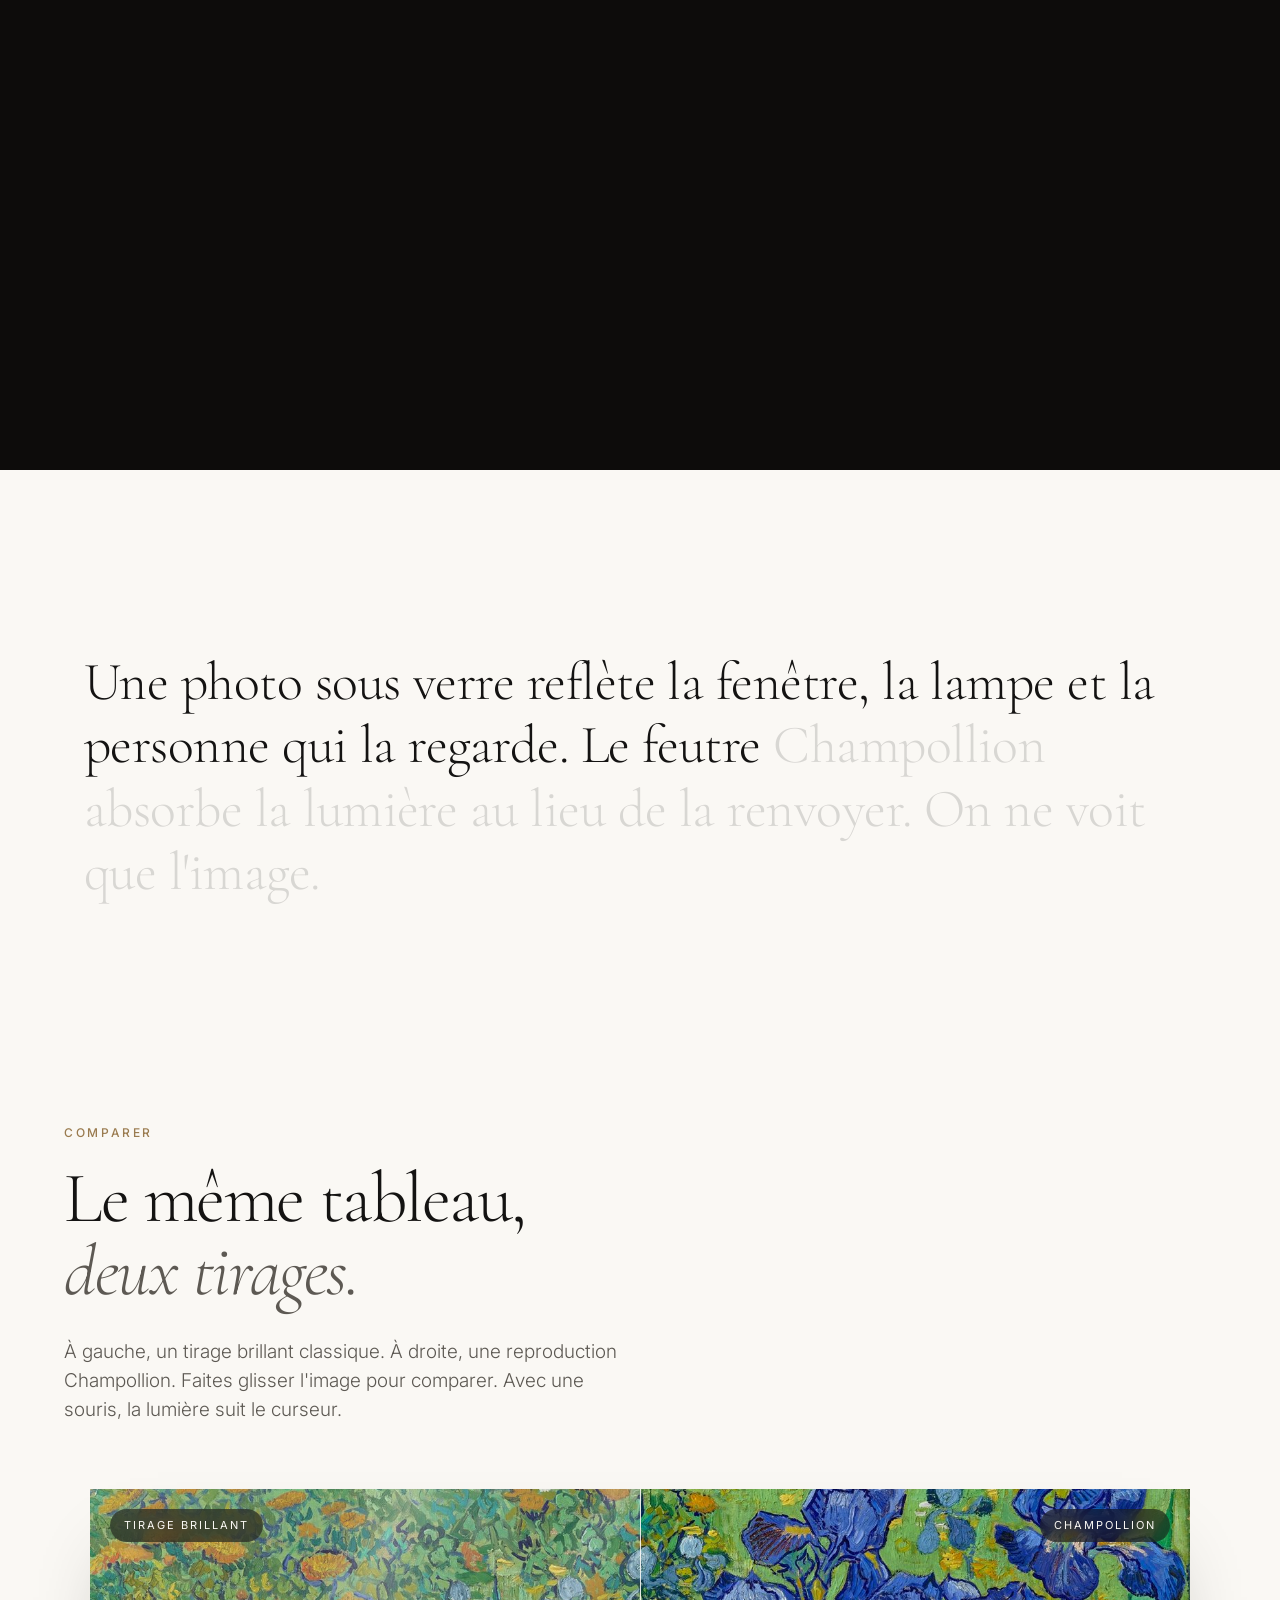
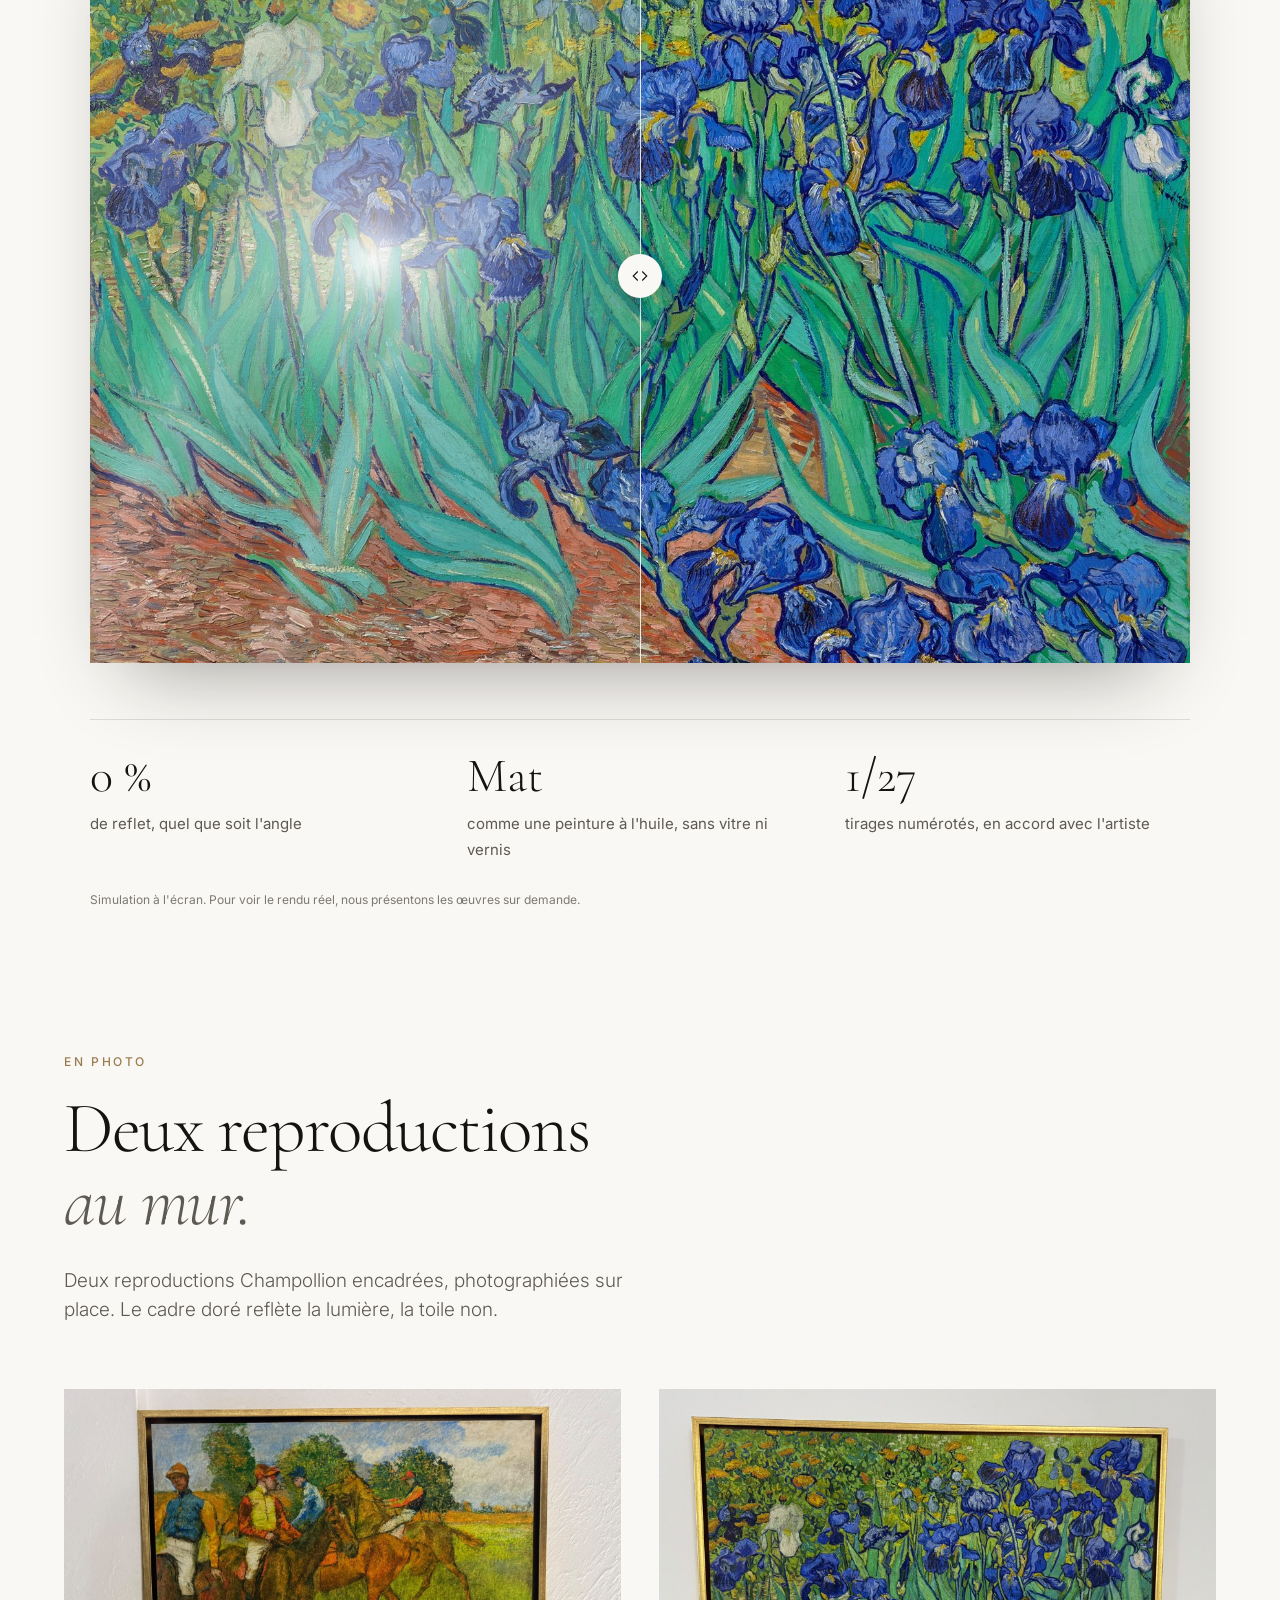
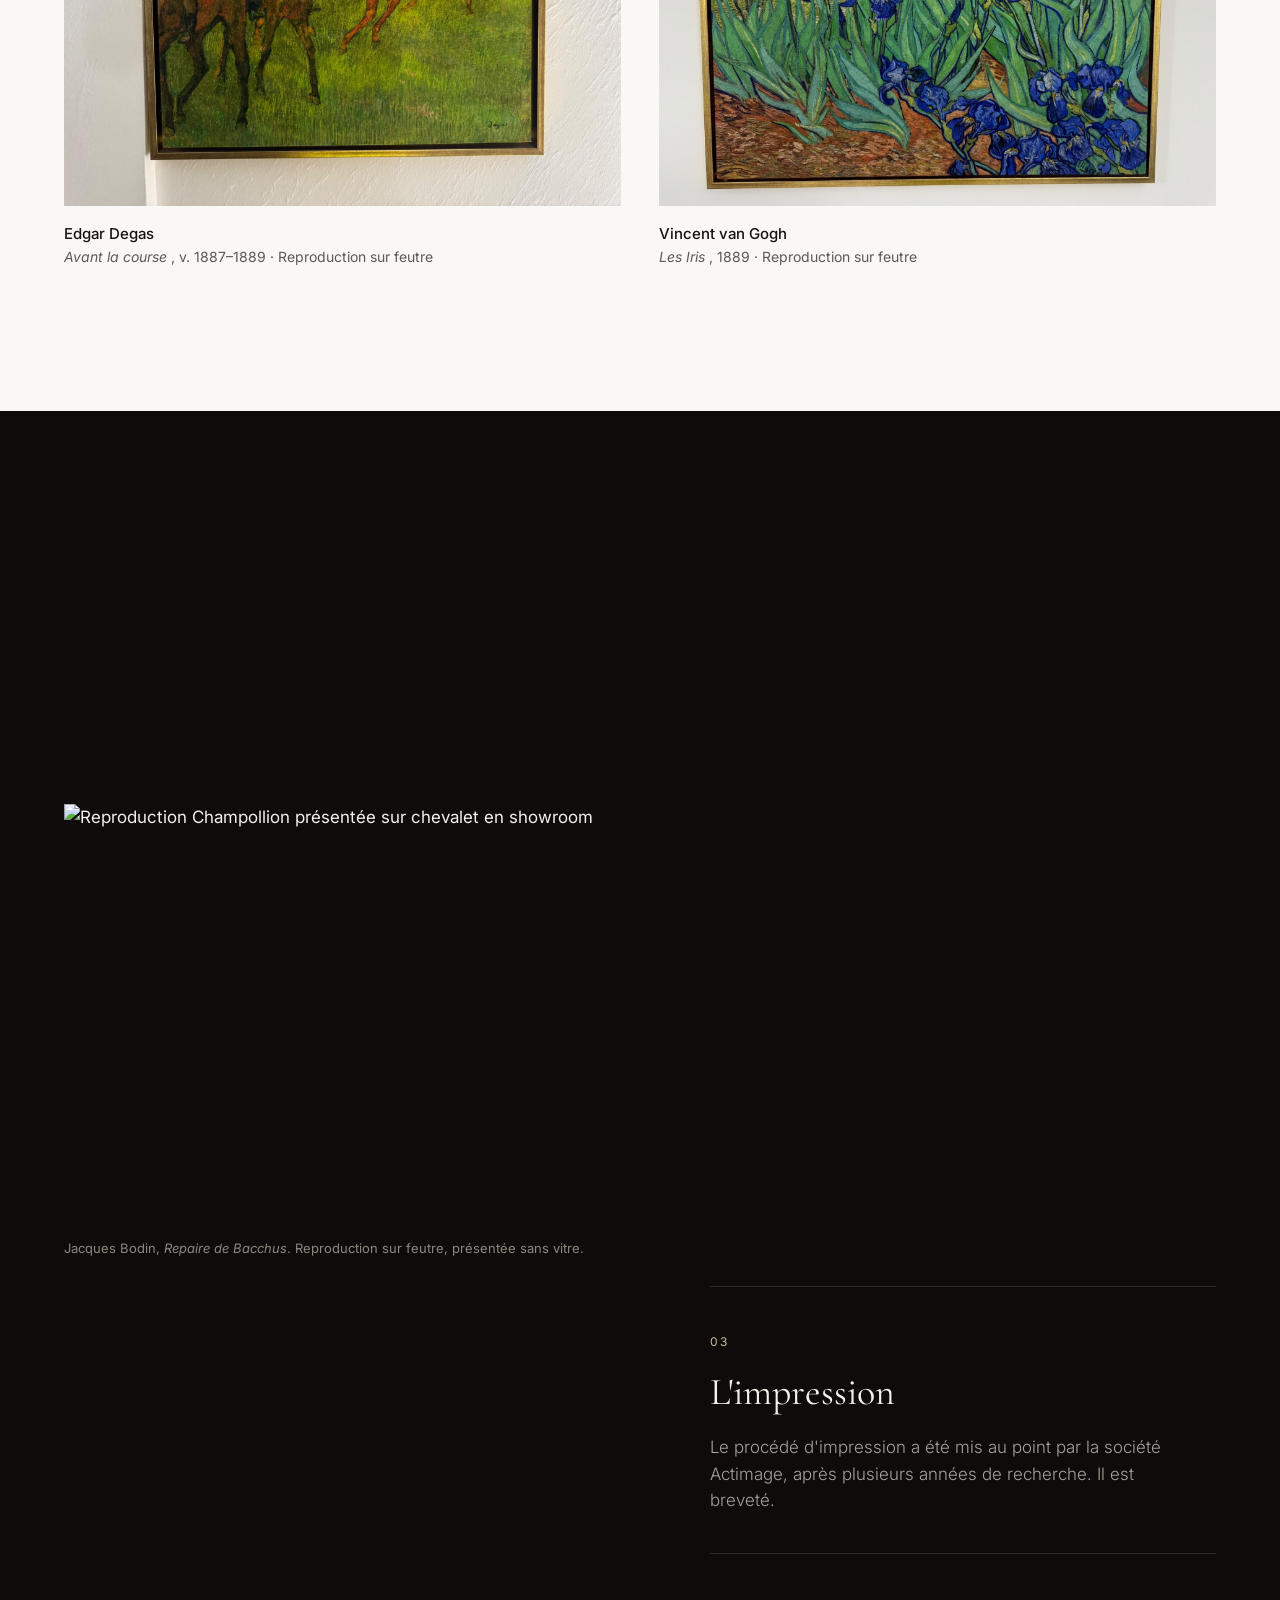
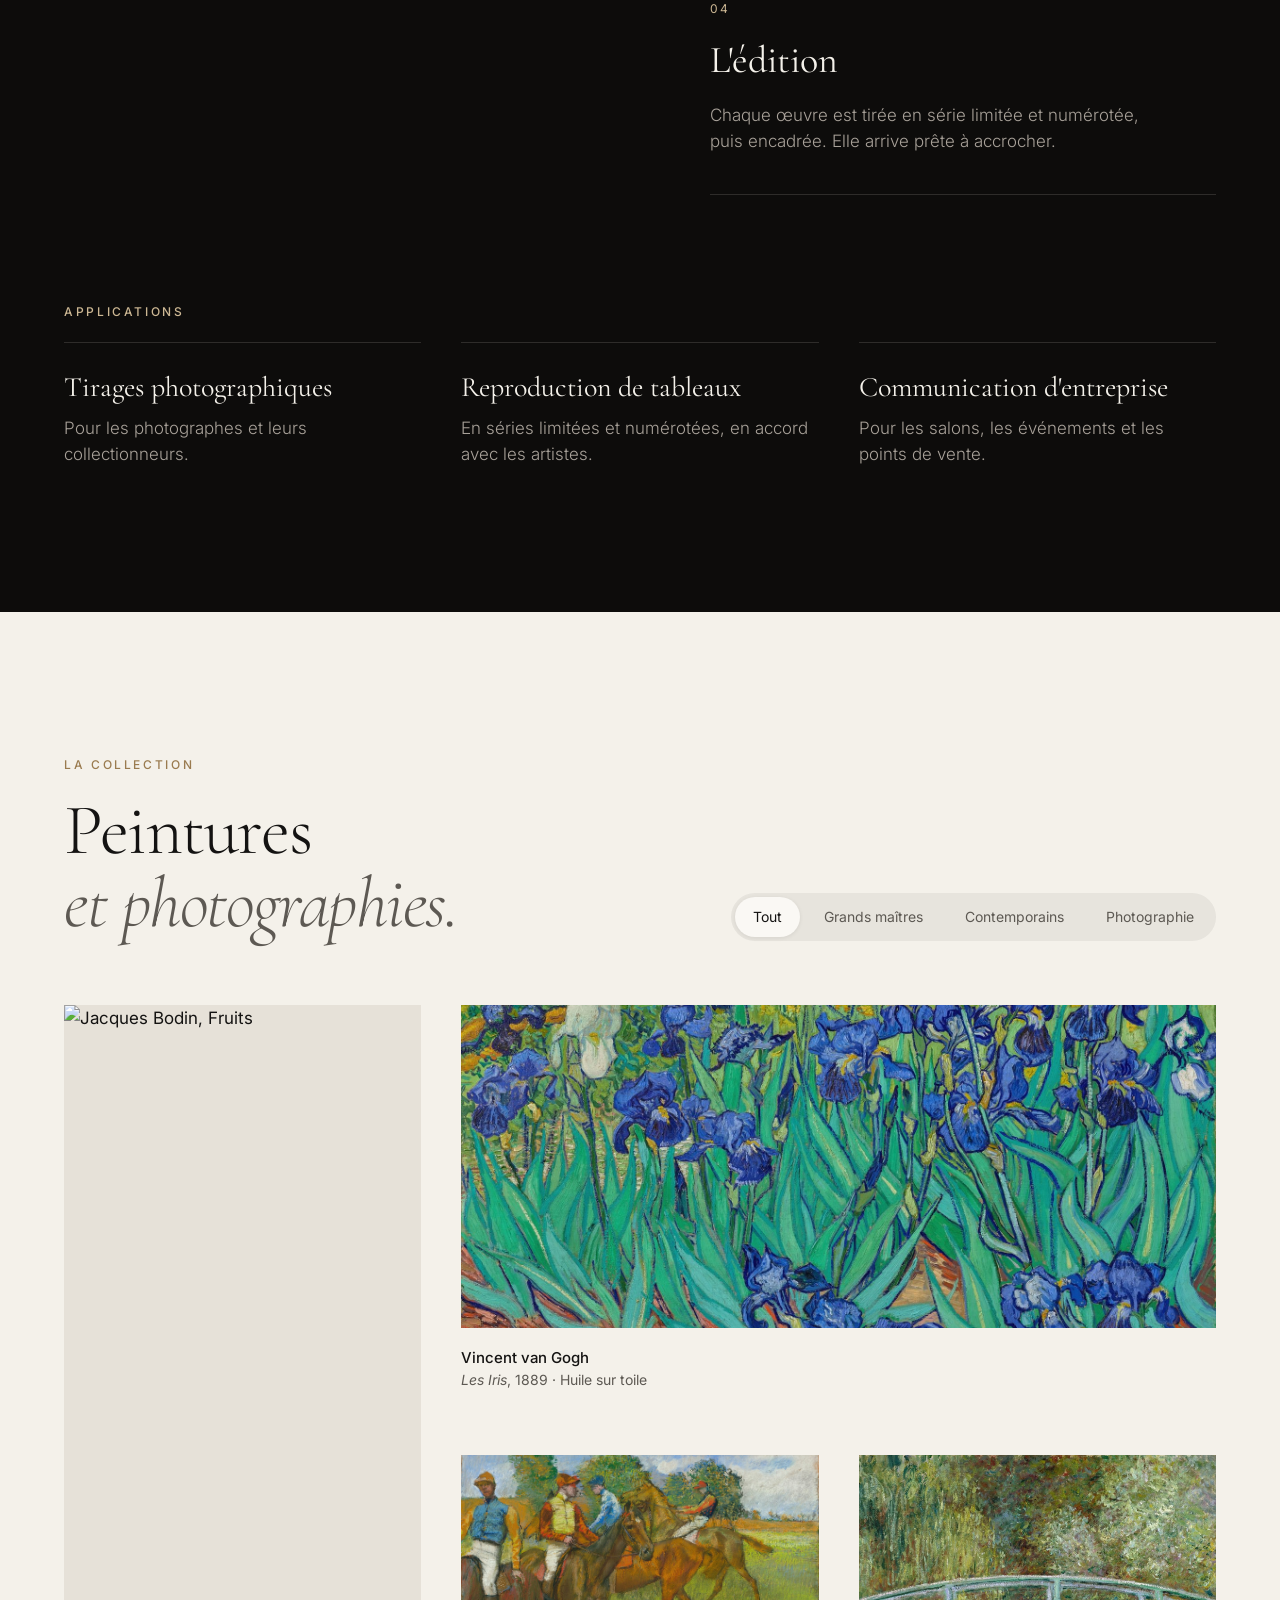
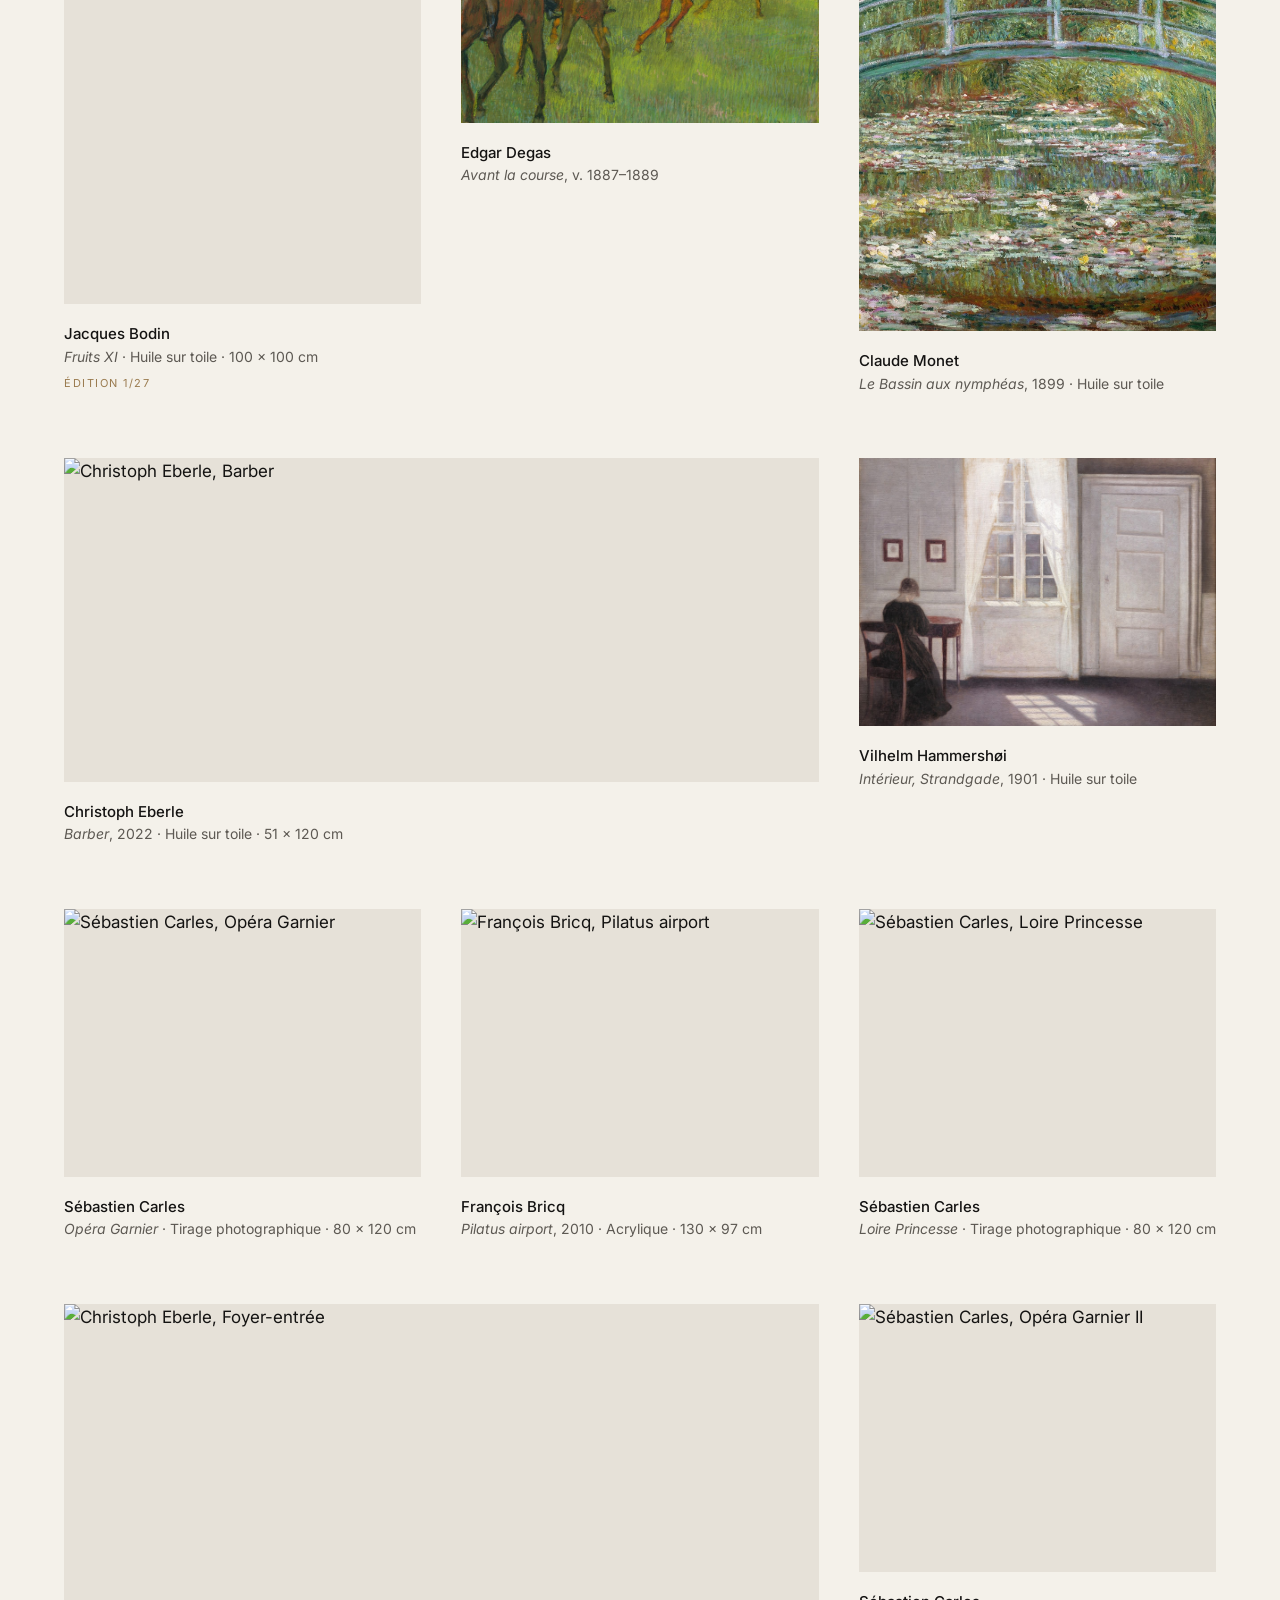
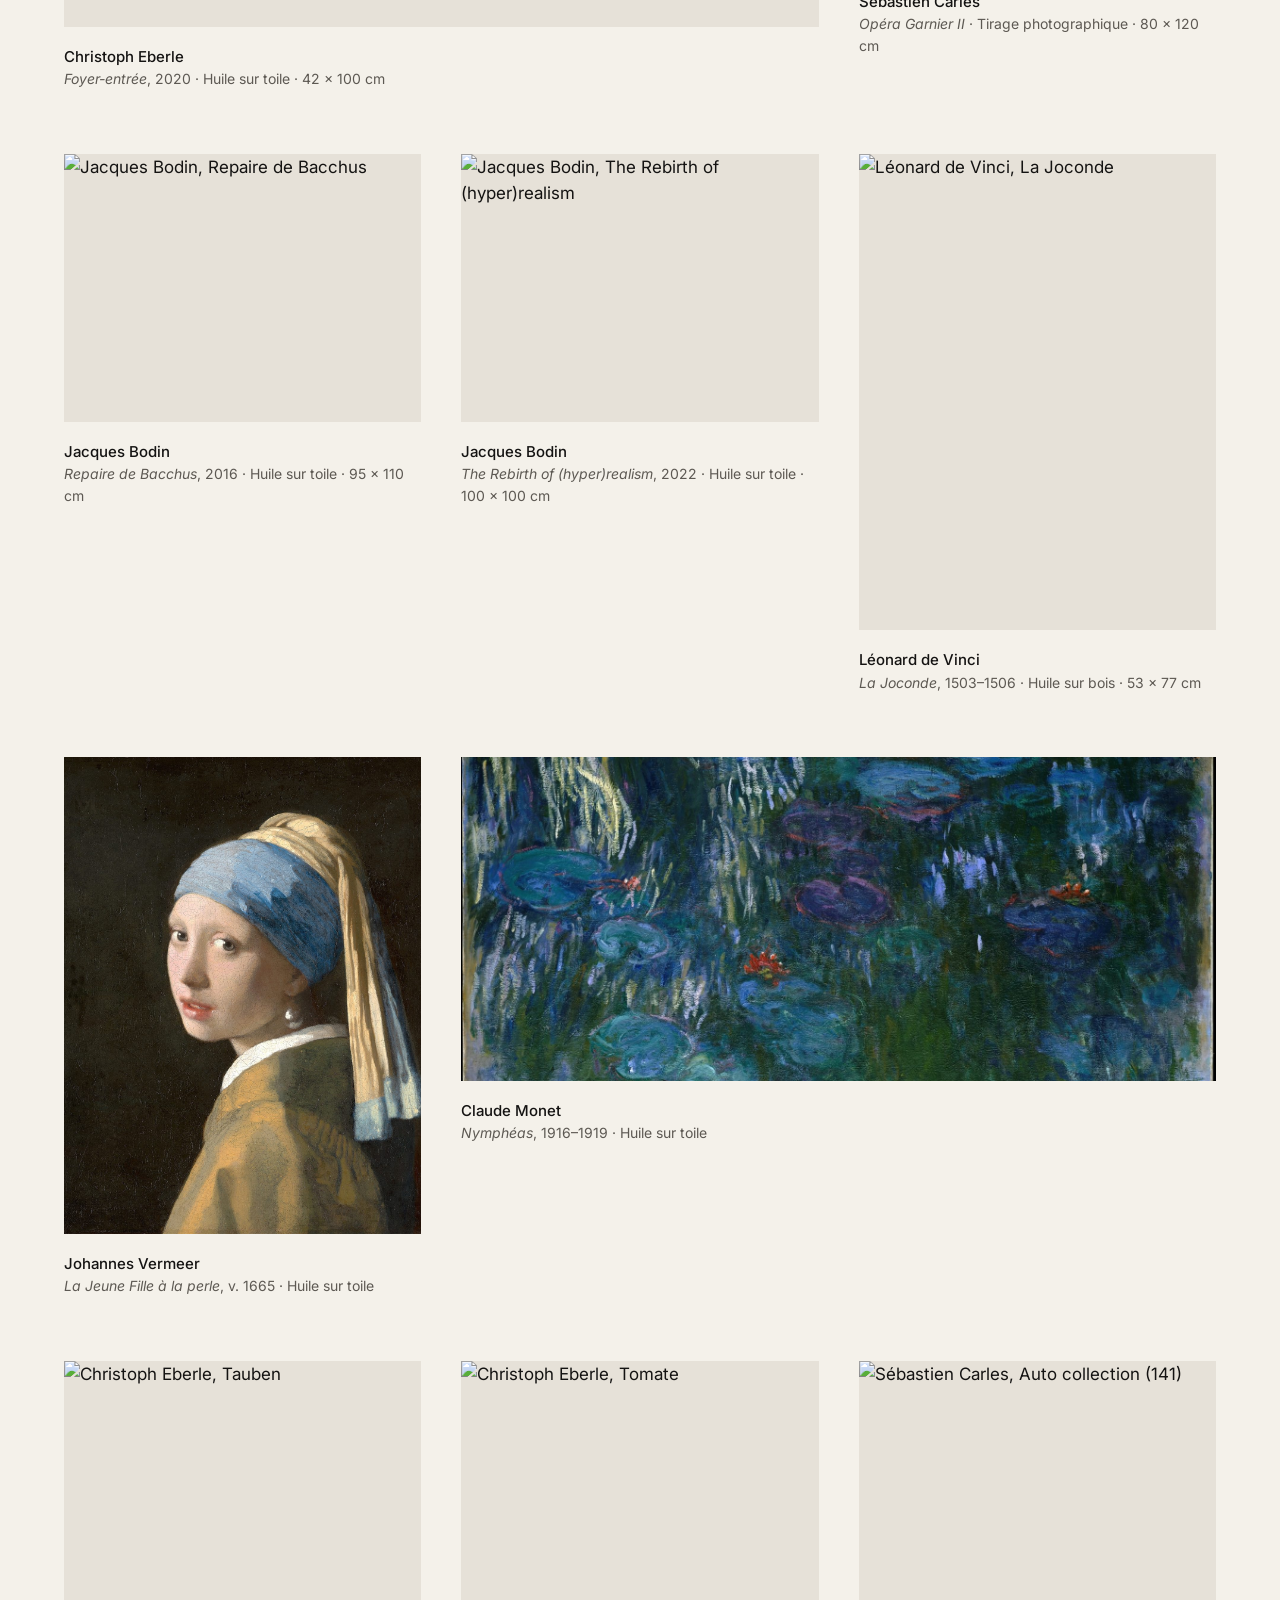
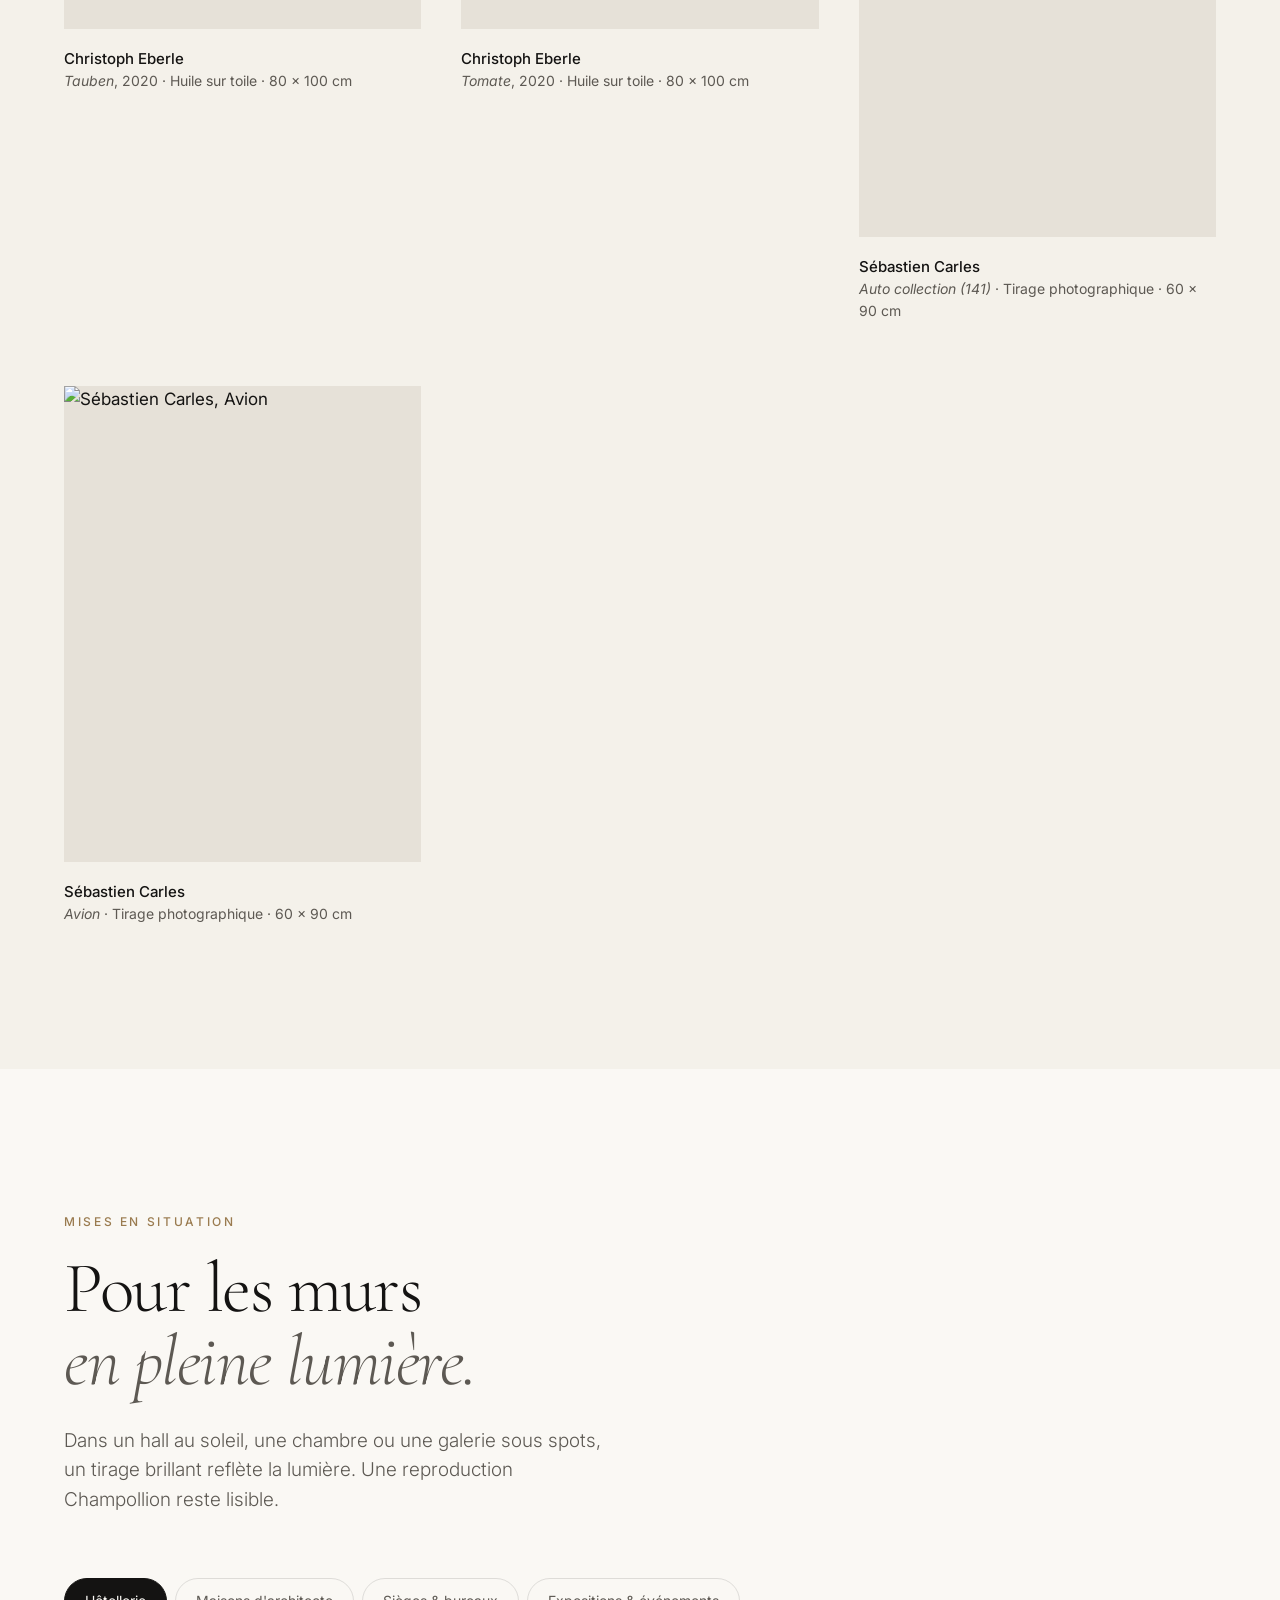
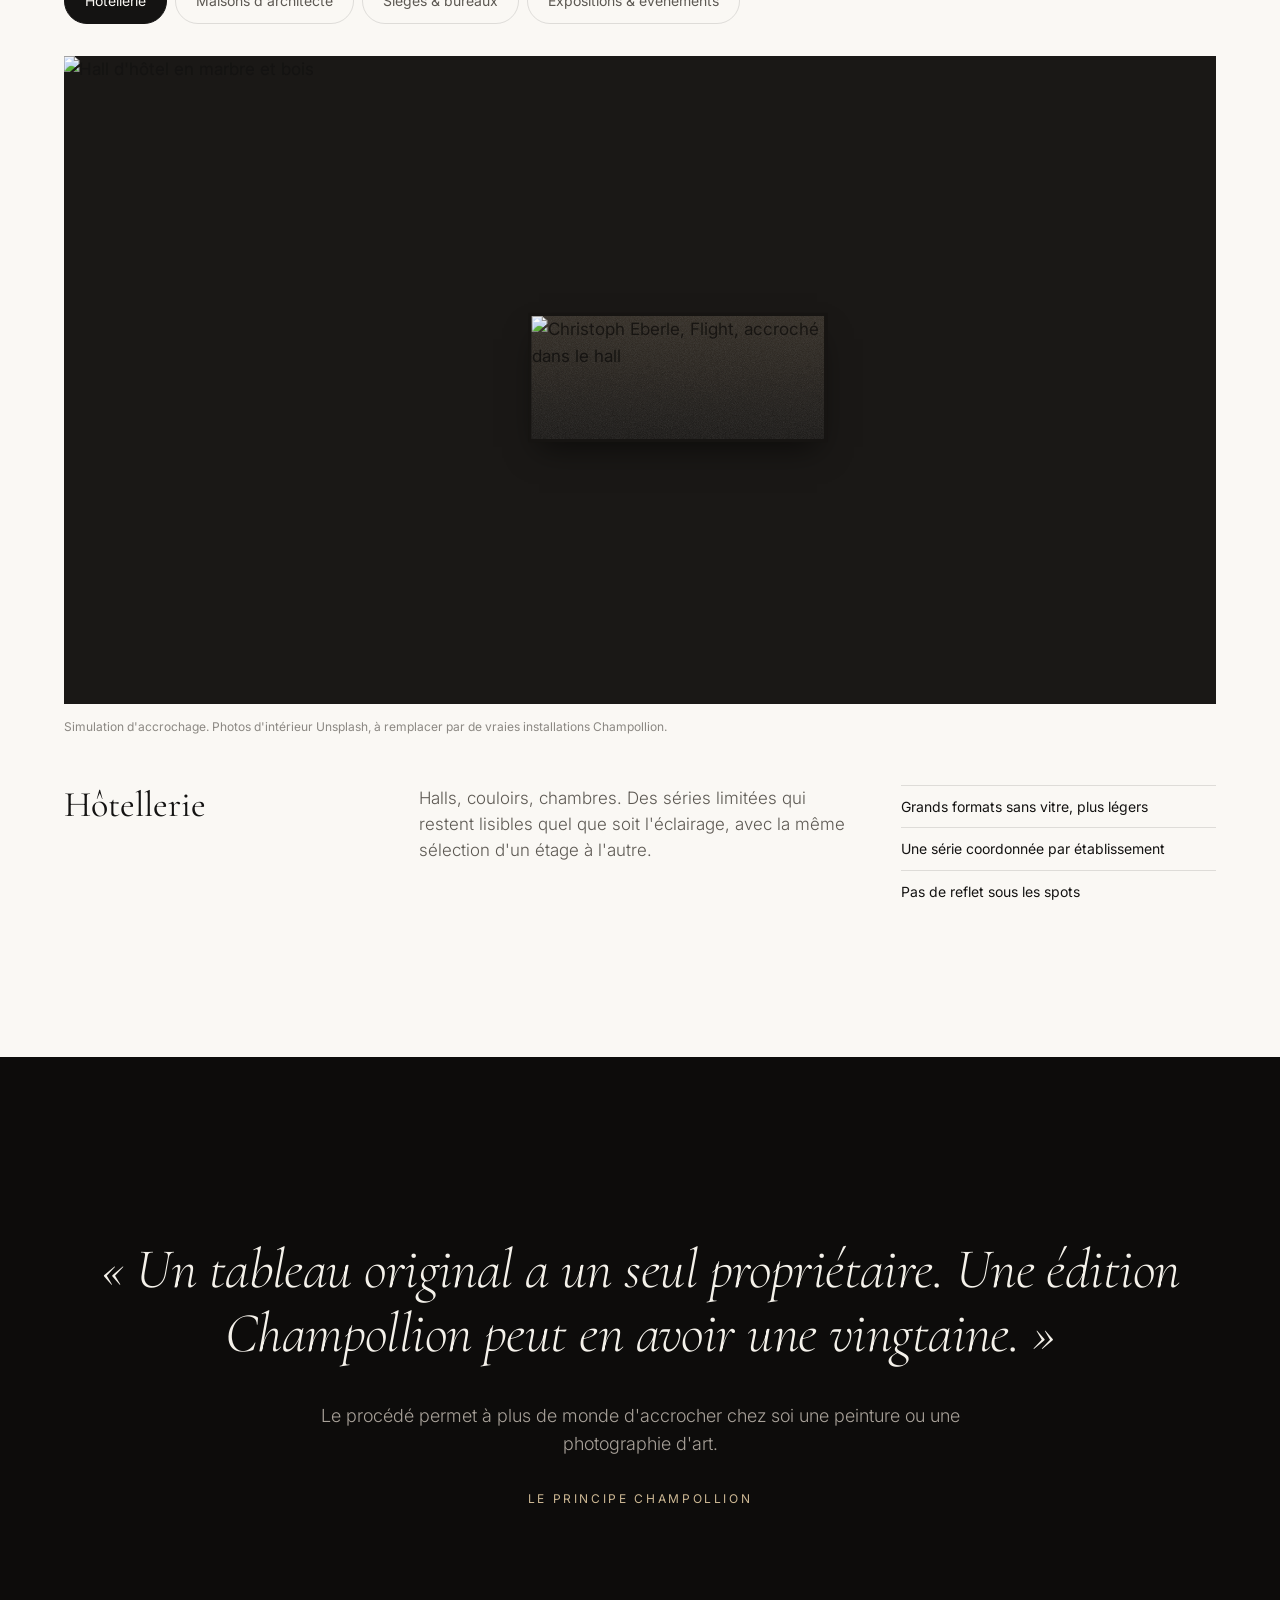
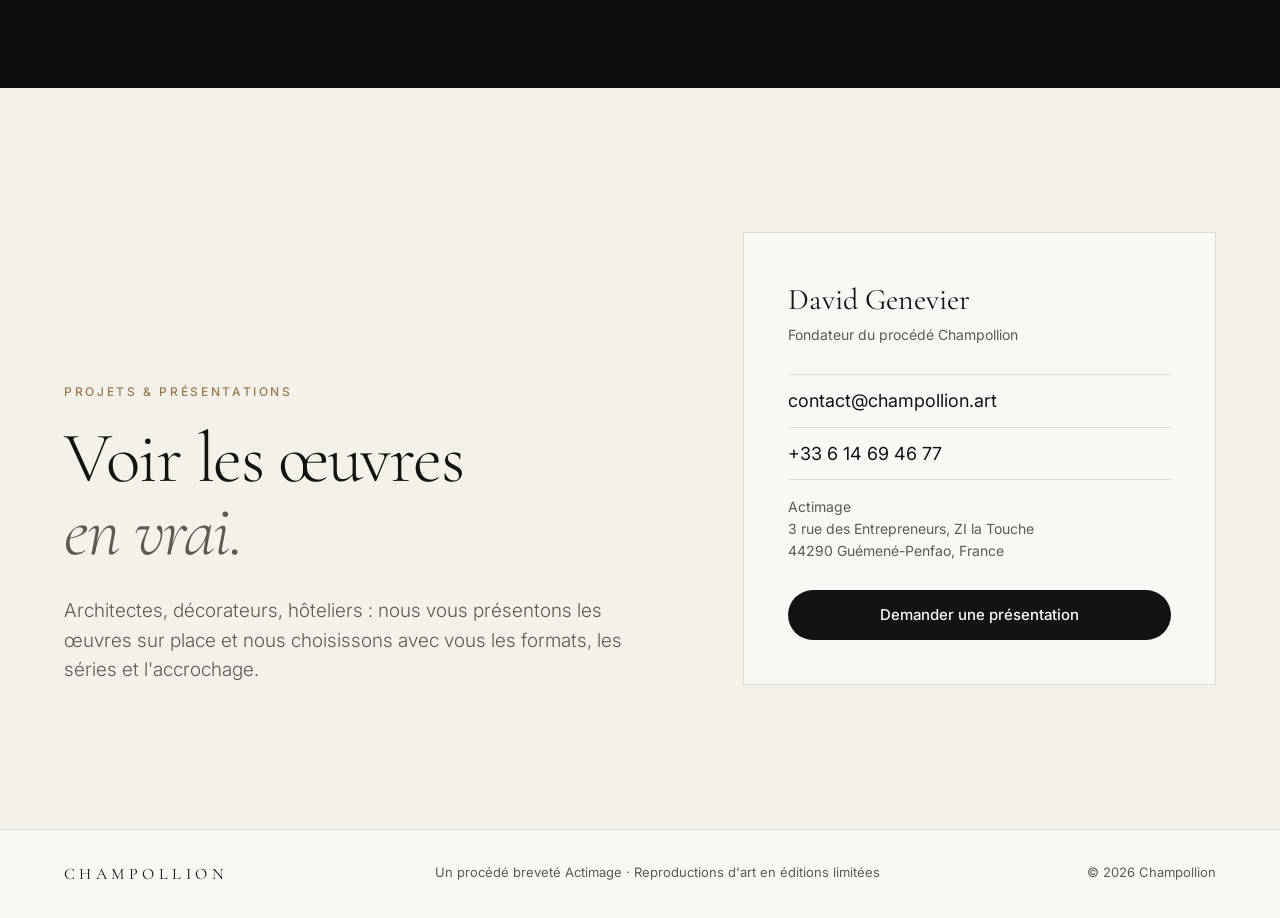
==== commit c4e8dfd2: "Page contact sur la version apple-design Formulaire (profil, demande, coordonnées, message) validé a" ====
--- a/index.html
+++ b/index.html
@@ -21,7 +21,7 @@
         <a href="#comparer">Comparer</a>
         <a href="#collection">Collection</a>
         <a href="#espaces">Espaces</a>
-        <a href="#contact" class="nav__cta">Nous contacter</a>
+        <a href="contact.html" class="nav__cta">Nous contacter</a>
       </nav>
       <button class="nav__burger" aria-label="Ouvrir le menu" aria-expanded="false"><span></span><span></span></button>
     </div>
@@ -346,7 +346,7 @@
           <a class="contact__line" href="mailto:contact@champollion.art">contact@champollion.art</a>
           <a class="contact__line" href="tel:+33614694677">+33 6 14 69 46 77</a>
           <address>Actimage<br>3 rue des Entrepreneurs, ZI la Touche<br>44290 Guémené-Penfao, France</address>
-          <a href="mailto:contact@champollion.art?subject=Demande%20de%20pr%C3%A9sentation" class="btn btn--dark">Demander une présentation</a>
+          <a href="contact.html" class="btn btn--dark">Demander une présentation</a>
         </div>
       </div>
     </section>
--- a/styles.css
+++ b/styles.css
@@ -501,6 +501,75 @@
 .contact__line:hover { color: var(--bronze); }
 .contact__card address { font-style: normal; color: var(--ink-soft); font-size: 14px; padding: 16px 0 28px; border-top: 1px solid var(--line); }
 .contact__card .btn { width: 100%; }
+
+/* ---------- Page contact ---------- */
+.page-contact .nav__cta[aria-current="page"] { background: var(--ink); color: var(--paper); border-color: var(--ink); }
+.cpage-hero { max-width: calc(1400px + 2 * var(--pad)); margin: 0 auto; padding: calc(64px + clamp(56px, 10vh, 120px)) var(--pad) clamp(48px, 8vh, 80px); }
+.cpage { padding: 0 var(--pad) clamp(100px, 16vh, 180px); }
+.cpage__grid {
+  max-width: 1400px; margin: 0 auto;
+  display: grid; grid-template-columns: 1.4fr 1fr; gap: clamp(40px, 7vw, 110px); align-items: start;
+}
+
+.cform { display: grid; gap: 28px; border-top: 1px solid var(--line); padding-top: 40px; }
+.cform__group { border: 0; min-width: 0; }
+.cform__group legend, .cform__field label {
+  display: block; margin-bottom: 12px;
+  font-size: 12px; letter-spacing: .16em; text-transform: uppercase; color: var(--ink-soft); font-weight: 500;
+}
+.cform__field label span { color: var(--bronze); }
+.chips { display: flex; flex-wrap: wrap; gap: 8px; }
+.chip { position: relative; }
+.chip input { position: absolute; opacity: 0; pointer-events: none; }
+.chip span {
+  display: inline-block; padding: 10px 18px; border-radius: 999px; cursor: pointer;
+  border: 1px solid var(--line); font-size: 14px; color: var(--ink-soft);
+  transition: background .2s, color .2s, border-color .2s, transform .45s var(--spring);
+}
+/* Retour immédiat à l'appui */
+.chip span:active { transform: scale(.96); transition-duration: .1s; }
+@media (hover: hover) {
+  .chip span:hover { border-color: rgba(20,19,18,.35); color: var(--ink); }
+}
+.chip input:checked + span { background: var(--ink); color: var(--paper); border-color: var(--ink); }
+.chip input:focus-visible + span { outline: 2px solid var(--bronze); outline-offset: 2px; }
+.cform__row { display: grid; grid-template-columns: 1fr 1fr; gap: 28px; }
+/* 17 px minimum : pas de zoom automatique au focus sur iOS */
+.cform input[type="text"], .cform input[type="email"], .cform input[type="tel"], .cform select, .cform textarea {
+  width: 100%; font: inherit; font-size: 1.0625rem; color: var(--ink);
+  background: transparent; border: 0; border-bottom: 1px solid rgba(20,19,18,.28);
+  padding: 8px 0 12px; border-radius: 0; outline: none;
+  transition: border-color .2s;
+}
+.cform select { appearance: none; -webkit-appearance: none; cursor: pointer;
+  background: url("data:image/svg+xml;utf8,<svg xmlns='http://www.w3.org/2000/svg' width='12' height='8'><path d='M1 1l5 5 5-5' fill='none' stroke='%23141312' stroke-width='1.3'/></svg>") no-repeat right 4px center; padding-right: 24px; }
+.cform textarea { resize: vertical; min-height: 140px; line-height: 1.5; }
+.cform ::placeholder { color: #8f897f; }
+.cform input:focus, .cform select:focus, .cform textarea:focus { border-bottom-color: var(--ink); }
+.cform__err { display: none; margin-top: 8px; font-size: 13px; color: #a3402c; }
+.cform__field.is-invalid input, .cform__field.is-invalid textarea { border-bottom-color: #a3402c; }
+.cform__field.is-invalid .cform__err, .cform.consent-invalid .cform__err--consent { display: block; }
+.cform__err--consent { margin-top: -16px; }
+.cform__consent { display: flex; gap: 12px; align-items: flex-start; font-size: 14px; color: var(--ink-soft); cursor: pointer; }
+.cform__consent input { margin-top: 3px; accent-color: var(--ink); width: 18px; height: 18px; flex: none; }
+.cform__submit { display: flex; align-items: center; gap: 24px; flex-wrap: wrap; }
+.cform__hint { font-size: 13px; color: var(--ink-soft); }
+.cform.is-sent > :not(.cform__done) { display: none; }
+.cform__done { padding: 48px 0; outline: none; animation: doneIn .5s var(--spring) both; }
+@keyframes doneIn { from { opacity: 0; transform: translateY(12px); } to { opacity: 1; transform: none; } }
+.cform__done h2 { font-family: var(--serif); font-weight: 300; font-size: clamp(32px, 3.6vw, 48px); line-height: 1.1; letter-spacing: -.01em; margin-bottom: 16px; }
+.cform__done p:not(.eyebrow) { color: var(--ink-soft); max-width: 520px; }
+.cform__done a { border-bottom: 1px solid currentColor; }
+
+.cside { display: grid; gap: 56px; position: sticky; top: 104px; }
+.cside__card { background: var(--ivory); padding: 40px; }
+.cside__card address { font-style: normal; color: var(--ink-soft); font-size: 14px; padding-top: 16px; border-top: 1px solid var(--line); }
+.cside__card .link-arrow { display: flex; width: fit-content; margin-top: 12px; color: var(--ink); font-size: 14px; }
+.cside__steps ol { list-style: none; }
+.cside__steps li { display: grid; grid-template-columns: 40px 1fr; gap: 8px; padding: 20px 0; border-top: 1px solid var(--line); }
+.cside__steps .step__n { color: var(--bronze); padding-top: 6px; font-size: 14px; }
+.cside__steps h3 { font-family: var(--serif); font-weight: 400; font-size: 24px; margin-bottom: 4px; }
+.cside__steps p { color: var(--ink-soft); font-size: 15px; font-weight: 300; }
 
 /* ---------- Footer ---------- */
 .footer { border-top: 1px solid var(--line); }
@@ -552,7 +621,8 @@
   .nav.is-open .nav__burger span:first-child { transform: translateY(3.5px) rotate(45deg); }
   .nav.is-open .nav__burger span:last-child { transform: translateY(-3.5px) rotate(-45deg); }
 
-  .process__grid, .contact__grid { grid-template-columns: 1fr; }
+  .process__grid, .contact__grid, .cpage__grid { grid-template-columns: 1fr; }
+  .cside { position: static; }
   .process__visual { position: static; }
   .gallery { grid-template-columns: 1fr 1fr; gap: 48px 20px; }
   .work--tall { grid-row: auto; }
@@ -571,7 +641,8 @@
   .gallery { grid-template-columns: 1fr; }
   .work--wide { grid-column: auto; }
   .work--wide .work__img { aspect-ratio: 16/9; }
-  .contact__card { padding: 28px; }
+  .contact__card, .cside__card { padding: 28px; }
+  .cform__row { grid-template-columns: 1fr; }
   .hero__art { width: 90vw; margin-top: 60px; }
   .hero__lead { font-size: 16px; }
   .hero__actions { gap: 18px; margin-top: 22px; }
@@ -594,7 +665,8 @@
   .scene { transition: opacity .3s ease-out; }
   .work__img img, .proof__img img { transition: none; }
   .btn, .filter, .space-tab, .compare__knob, .nav__cta { transition: background .2s, color .2s, opacity .2s; }
-  .btn:active, .filter:active, .space-tab:active, .nav__cta:active, .btn:hover { transform: none; }
+  .btn:active, .filter:active, .space-tab:active, .nav__cta:active, .btn:hover, .chip span:active { transform: none; }
+  .cform__done { animation: none; }
   .nav__links { transform: none !important; transition: opacity .2s ease-out, visibility 0s .2s !important; }
 }
 /* Transparence réduite : les matériaux deviennent opaques */
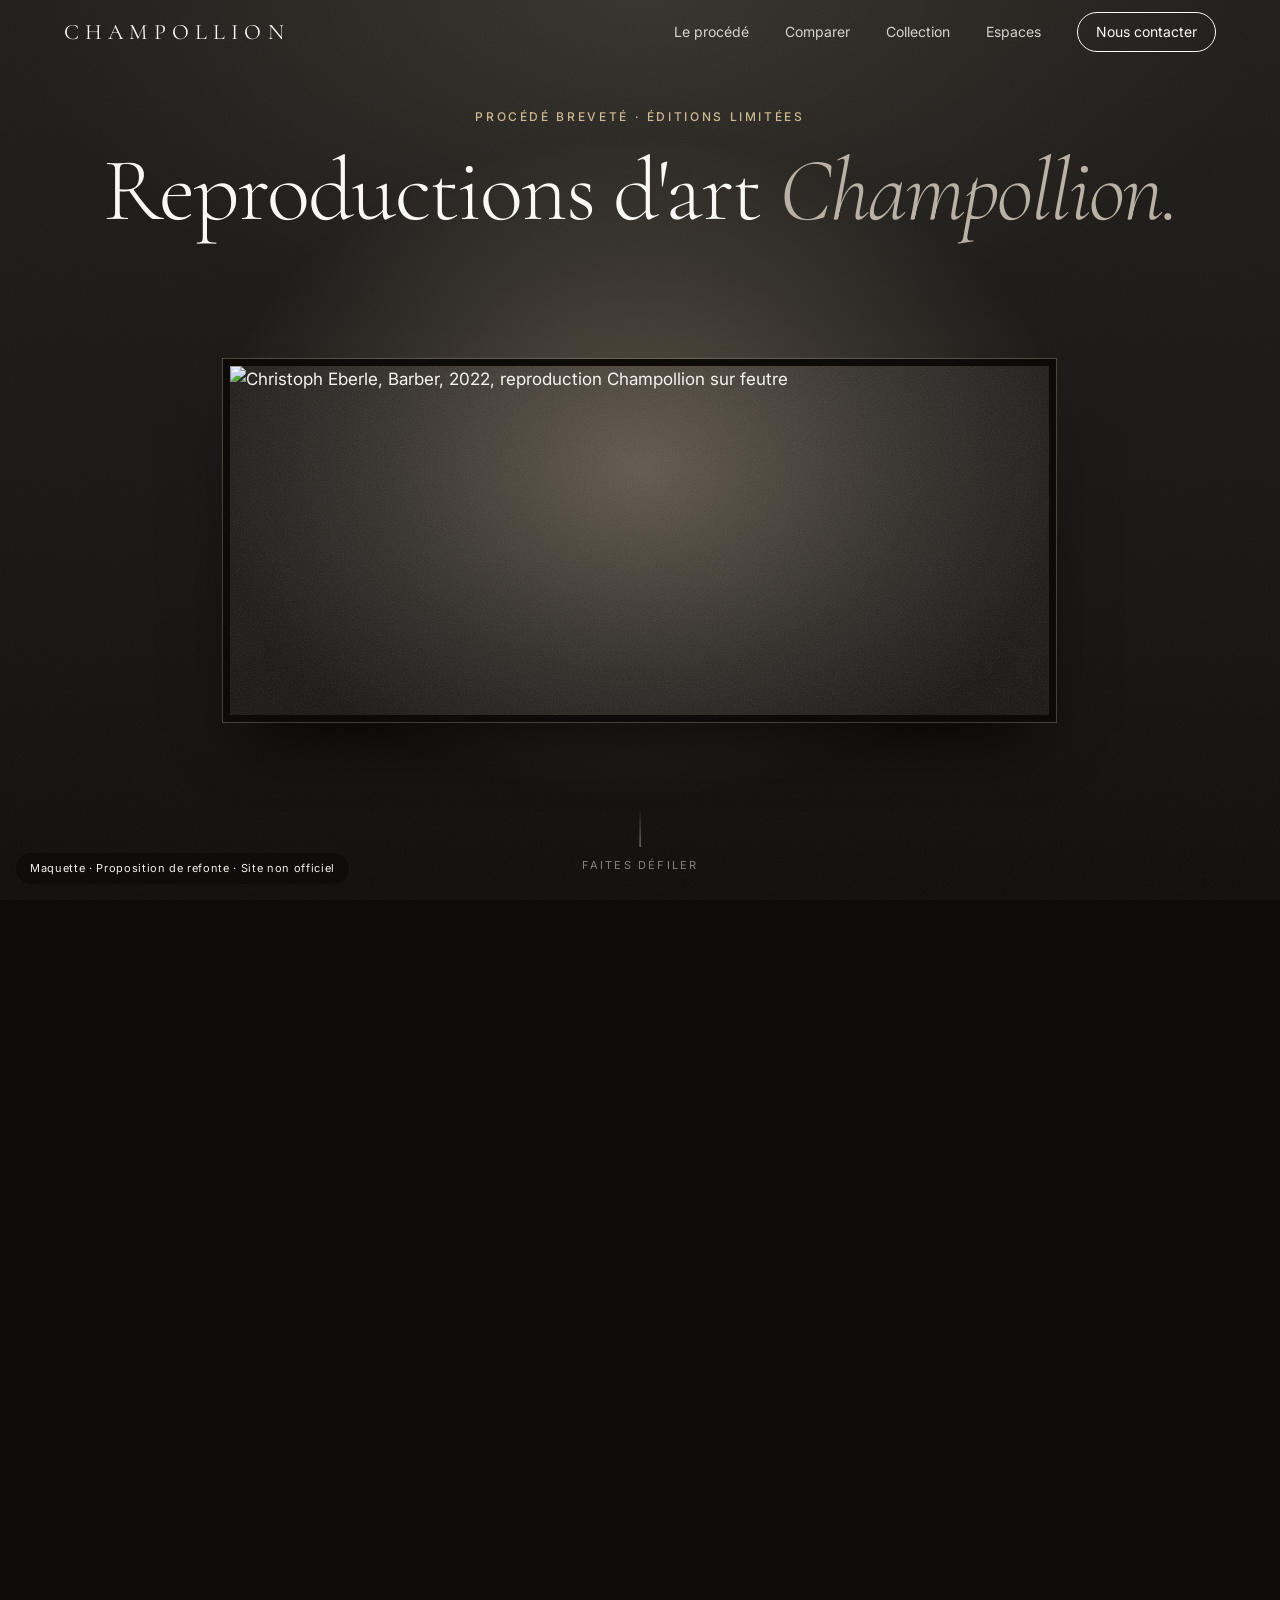
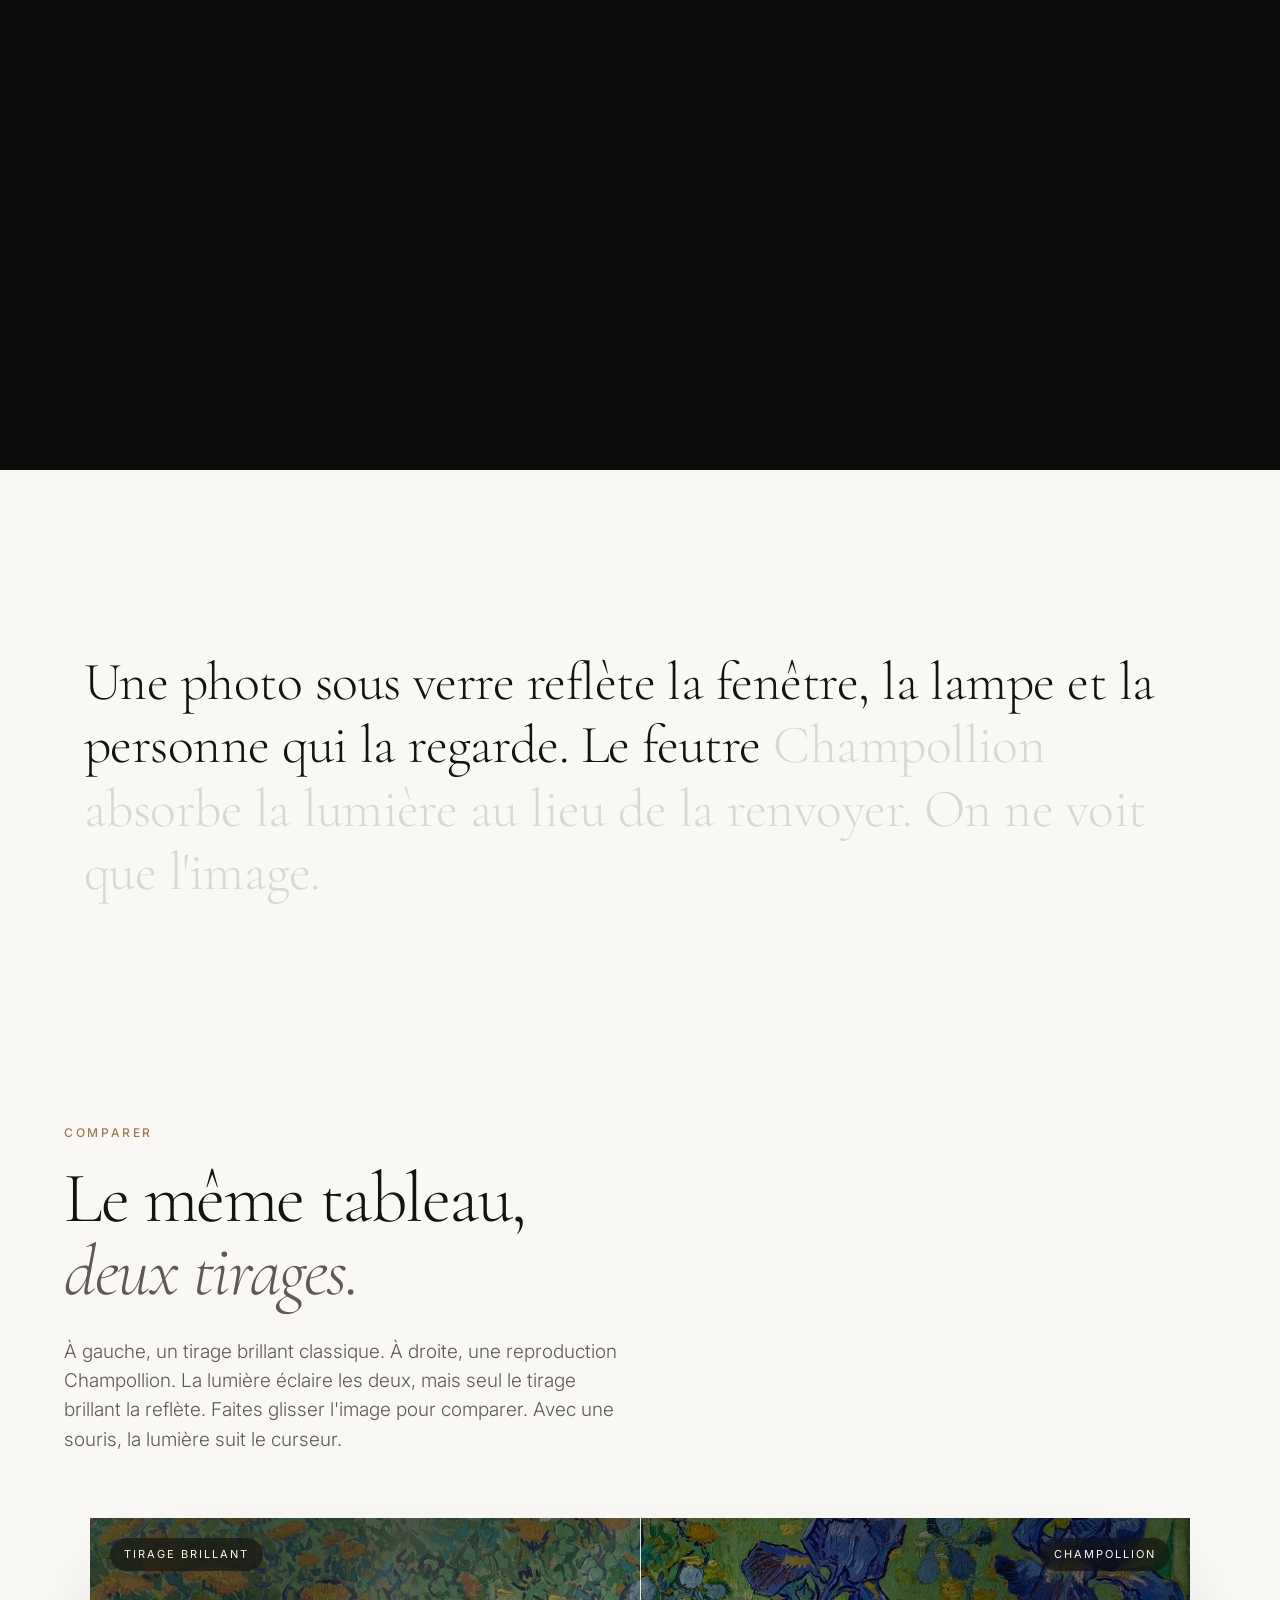
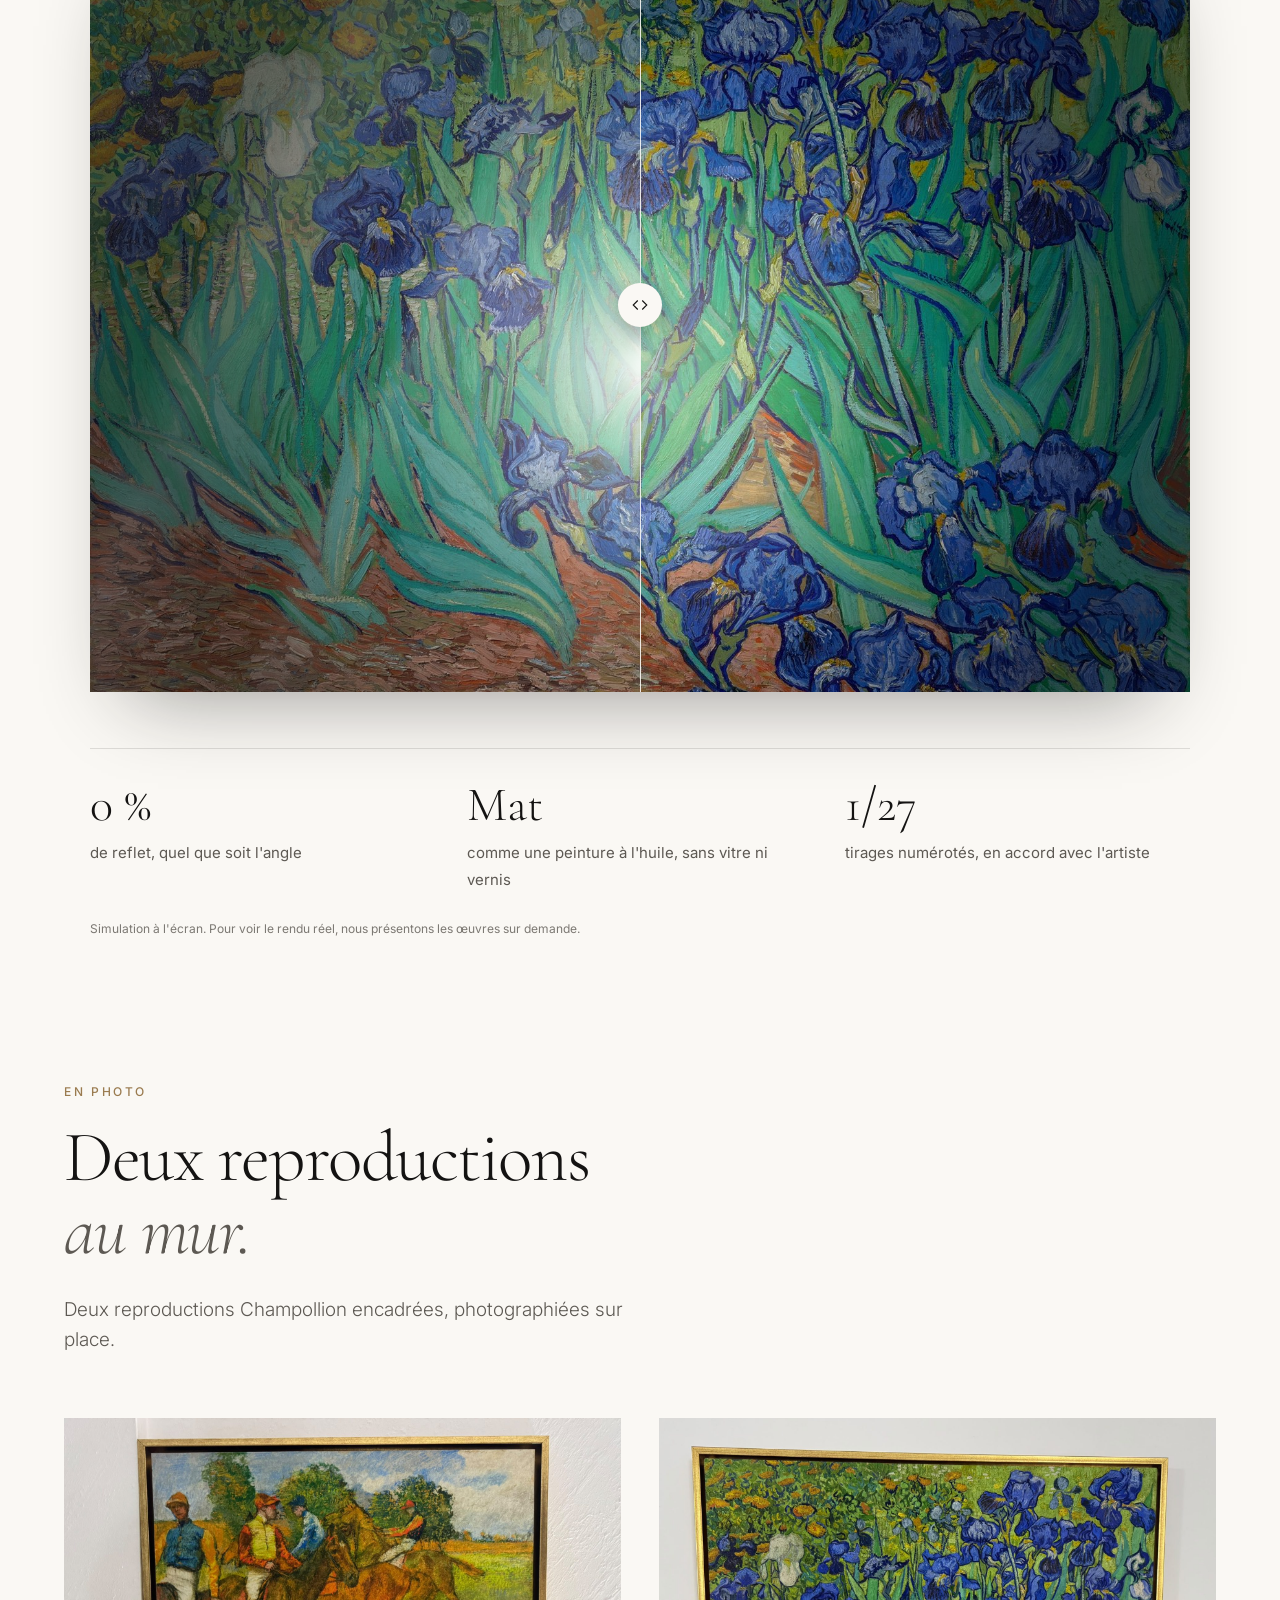
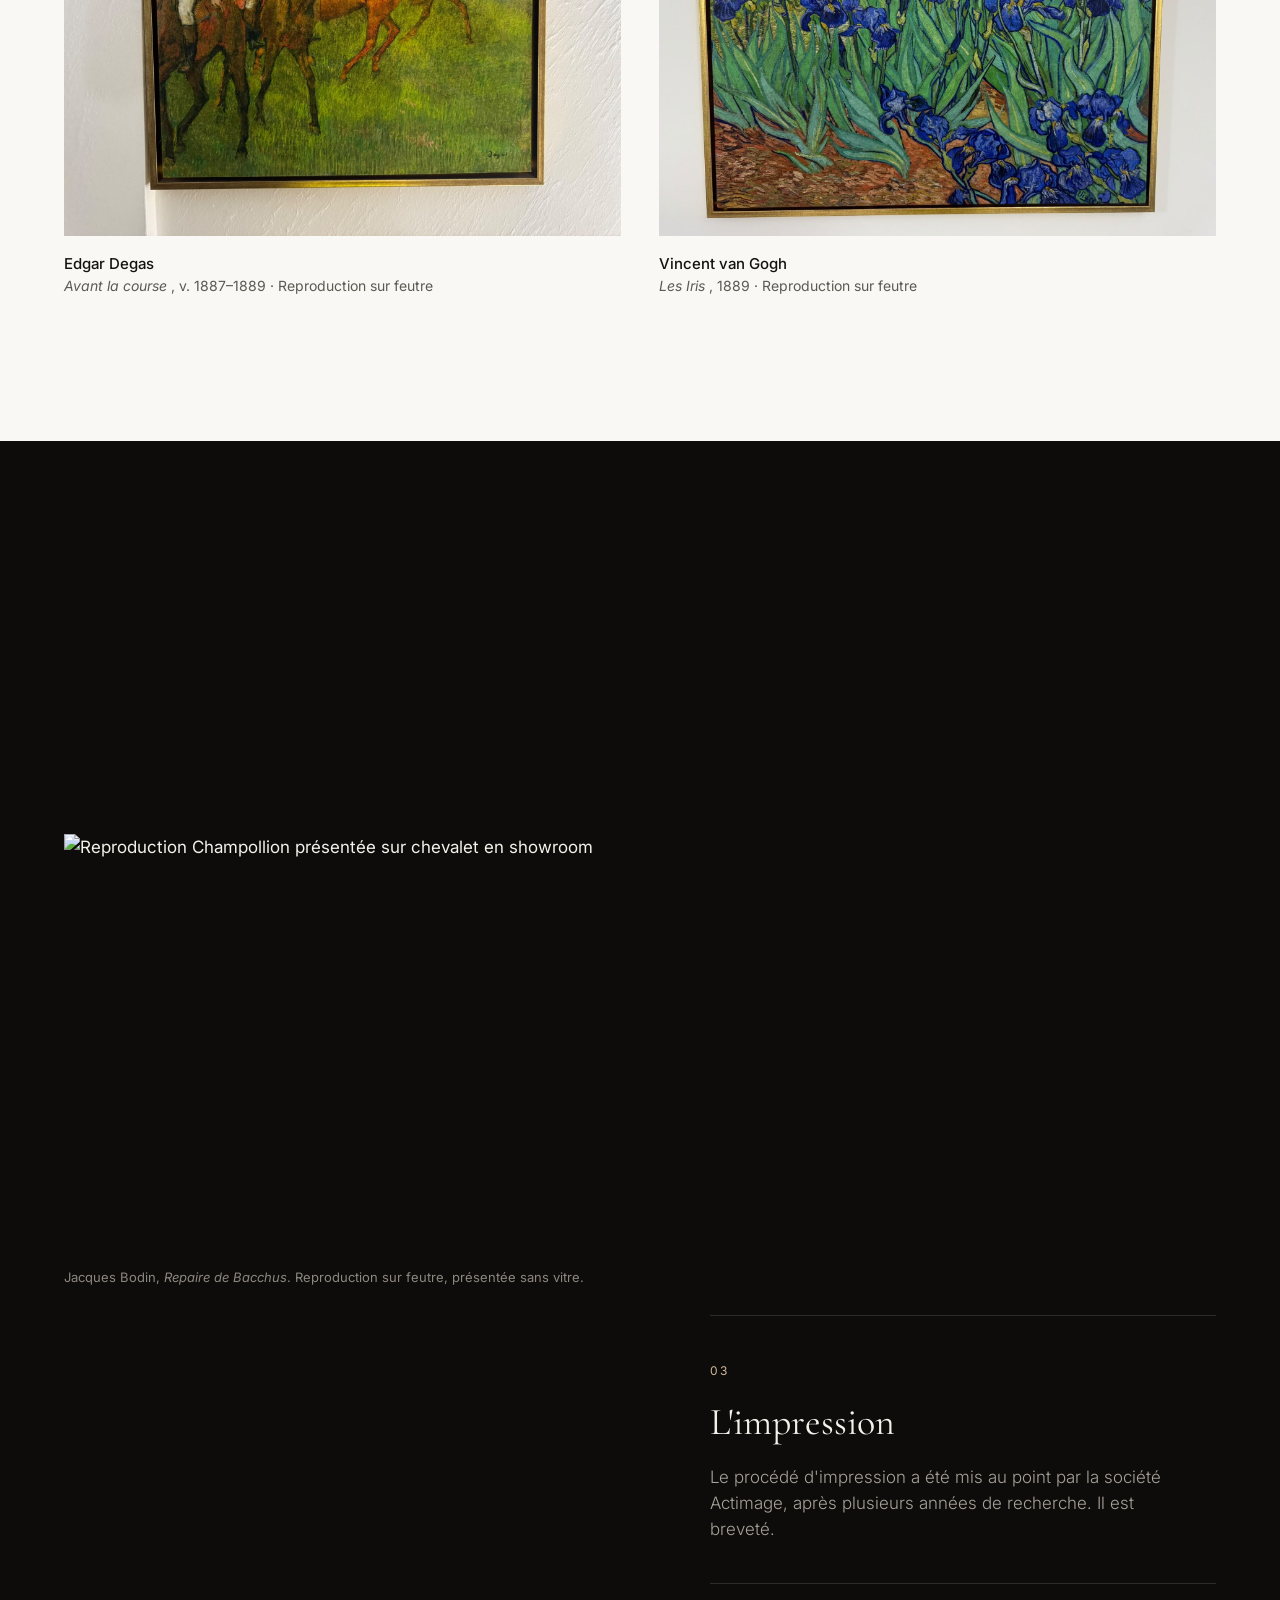
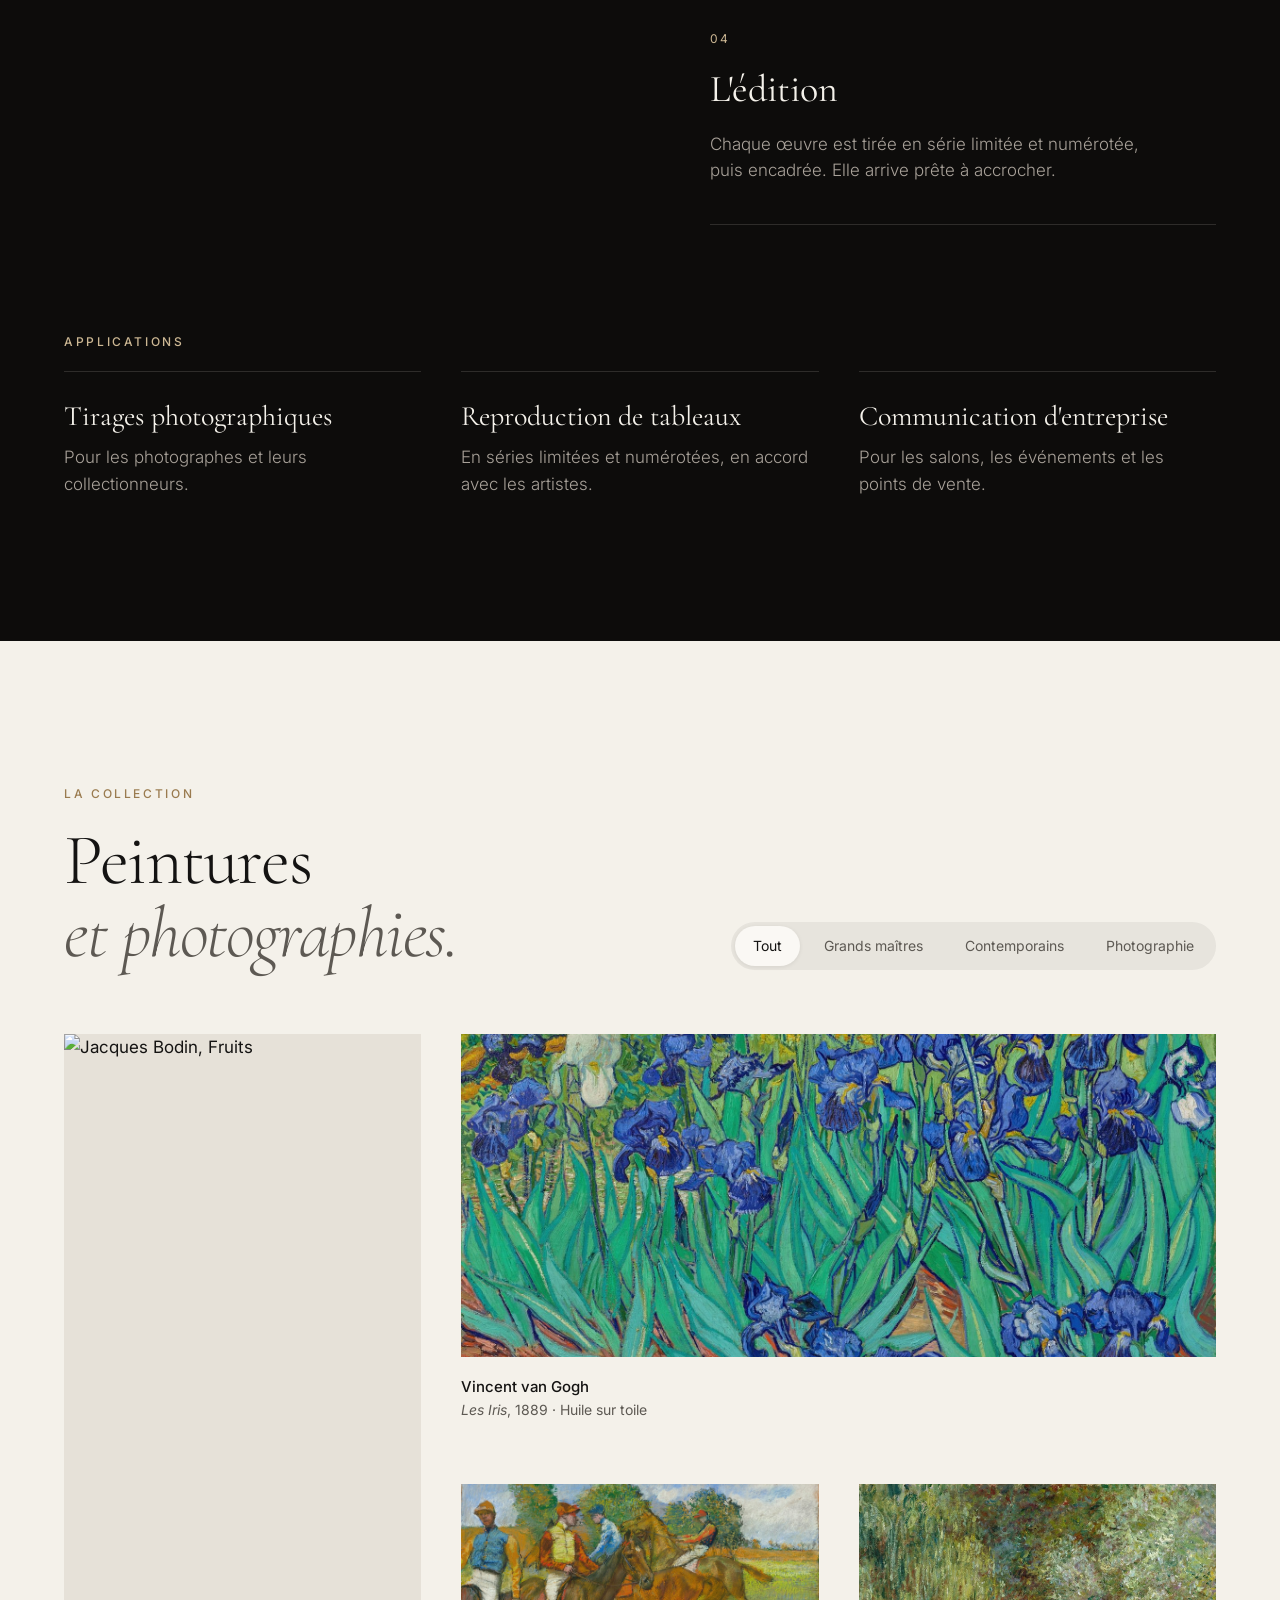
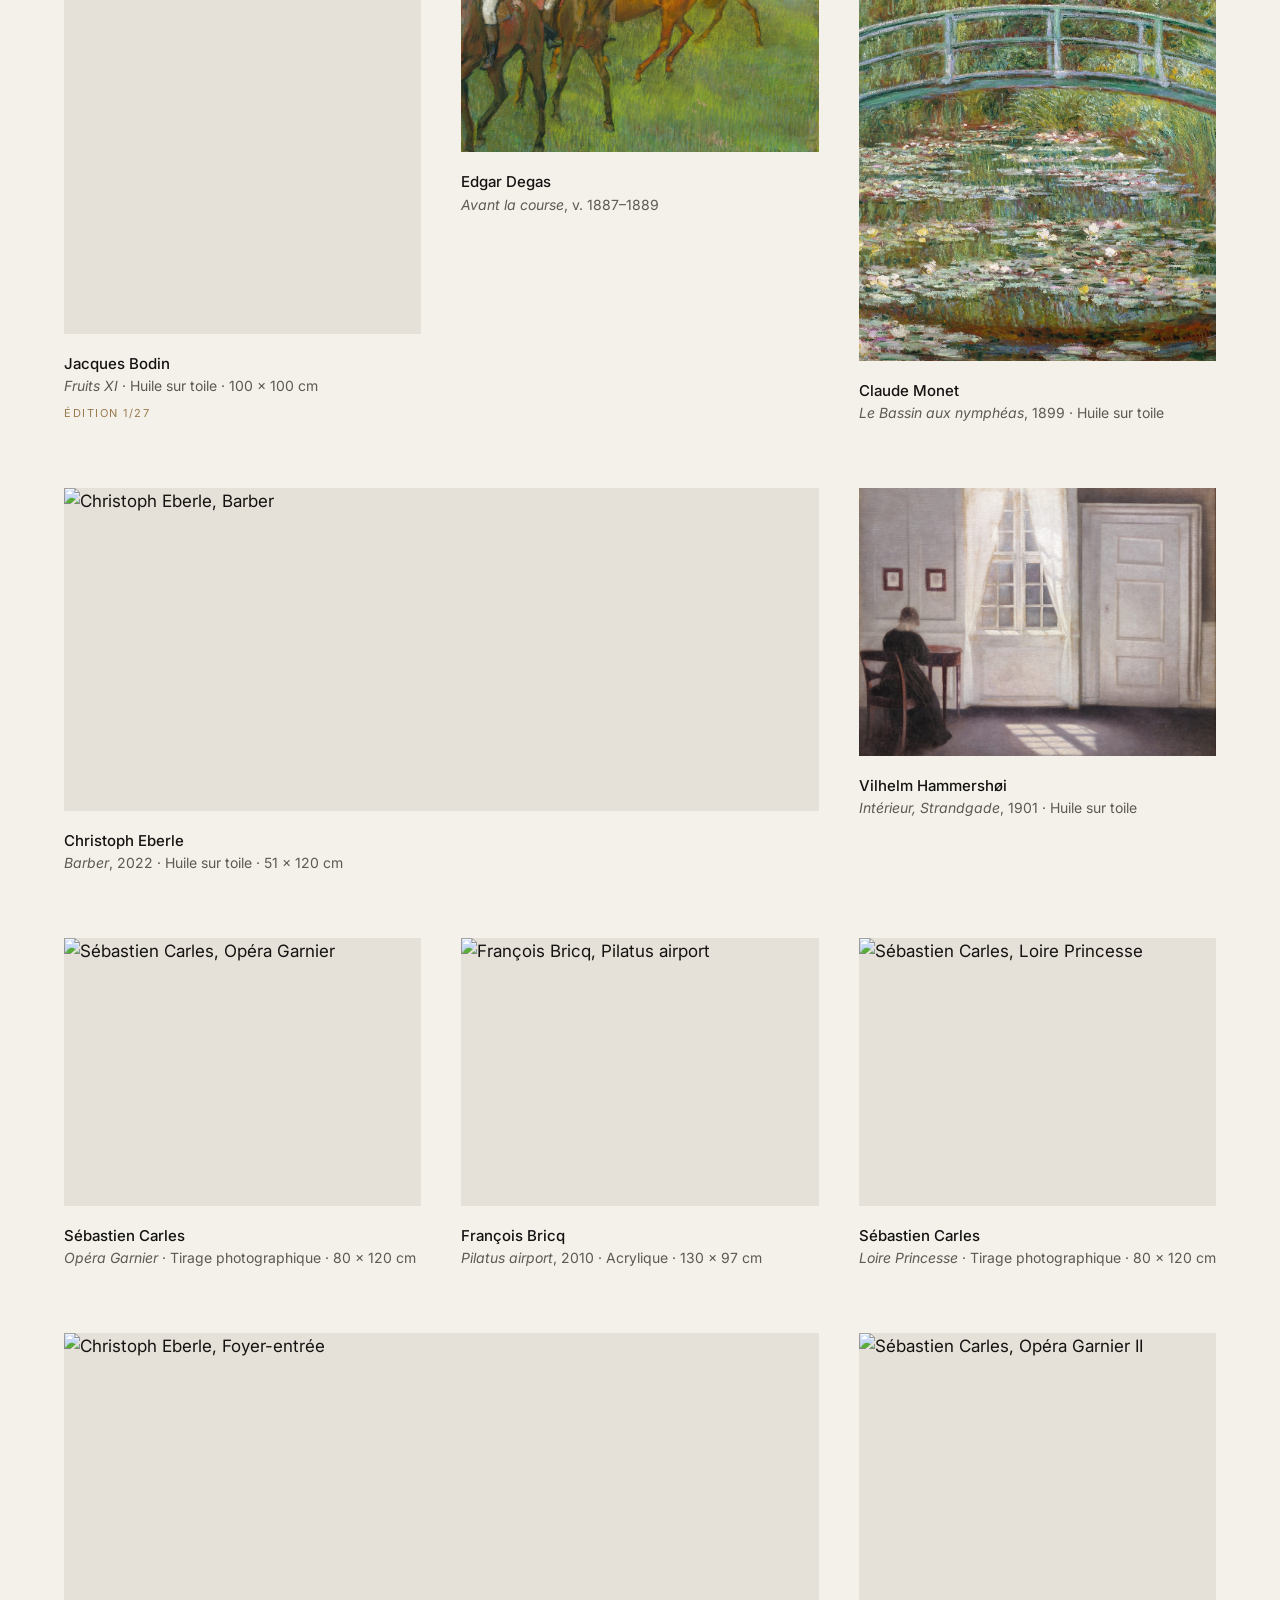
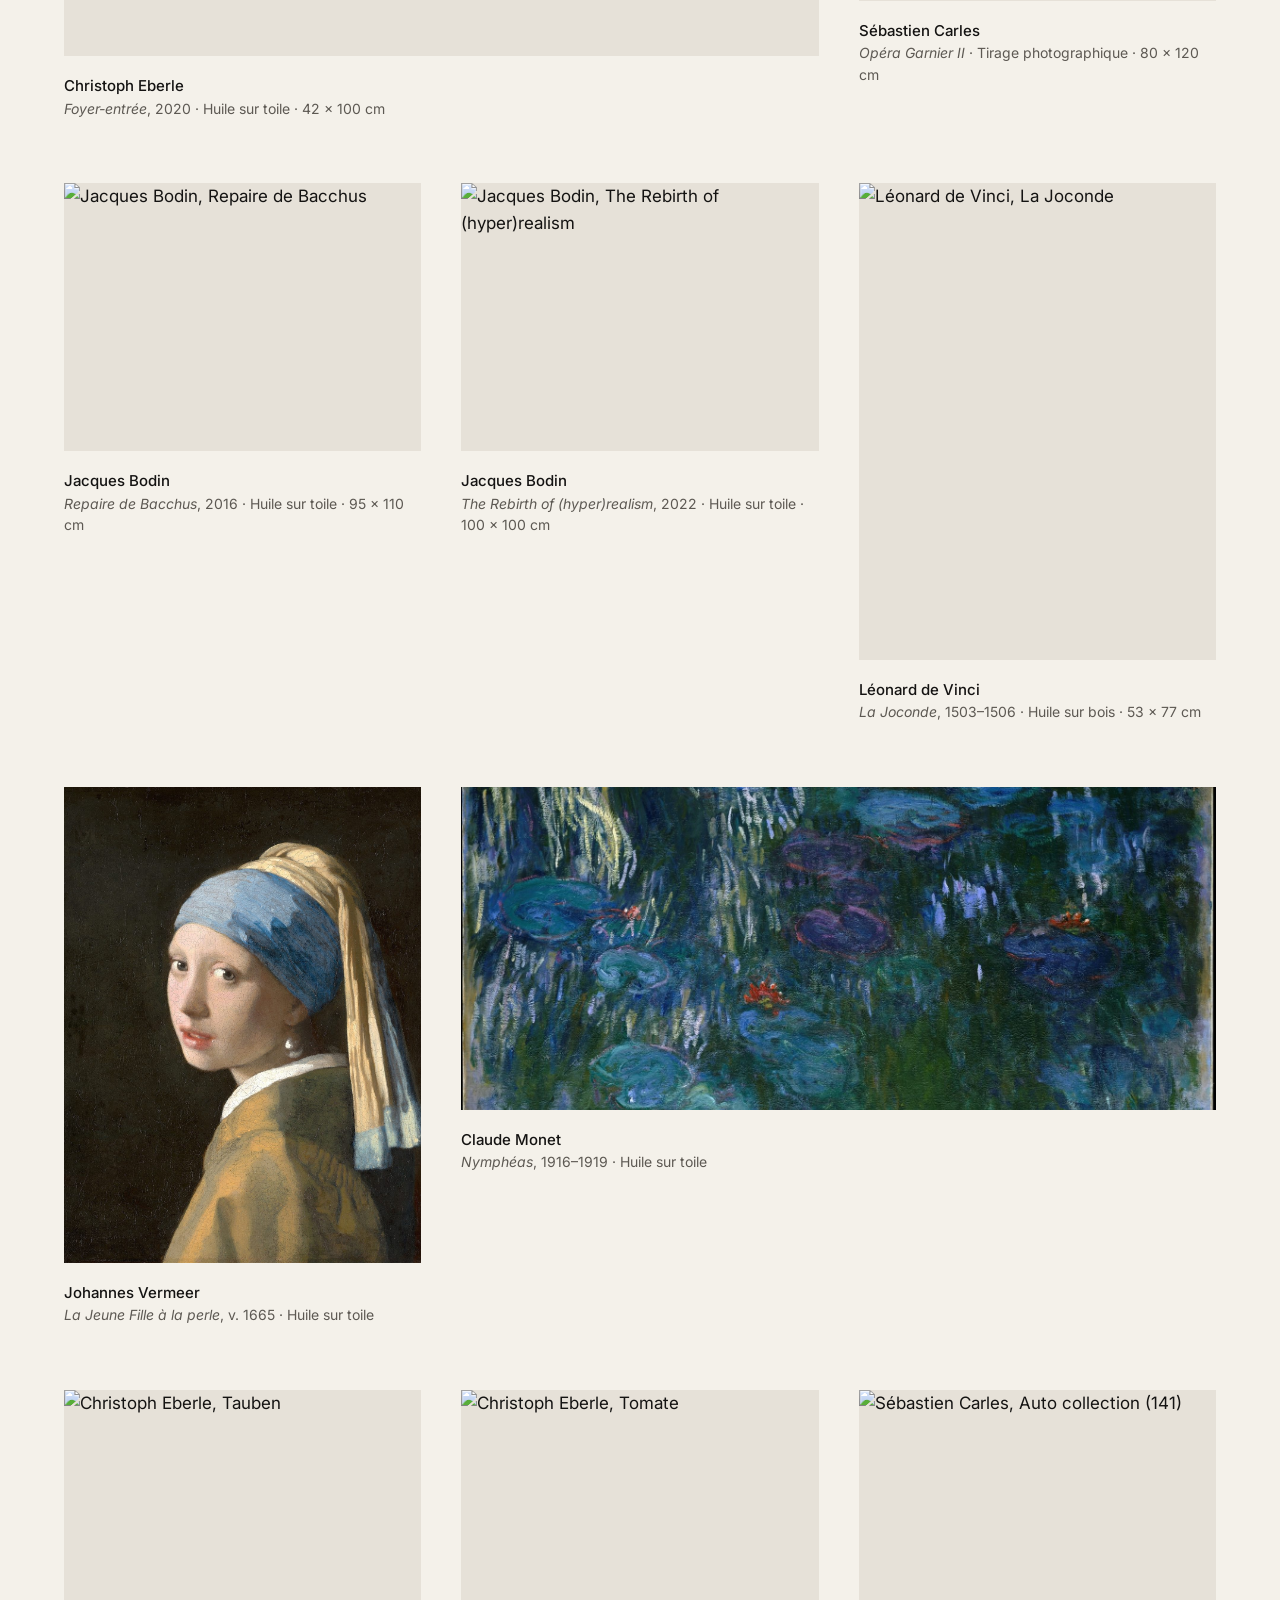
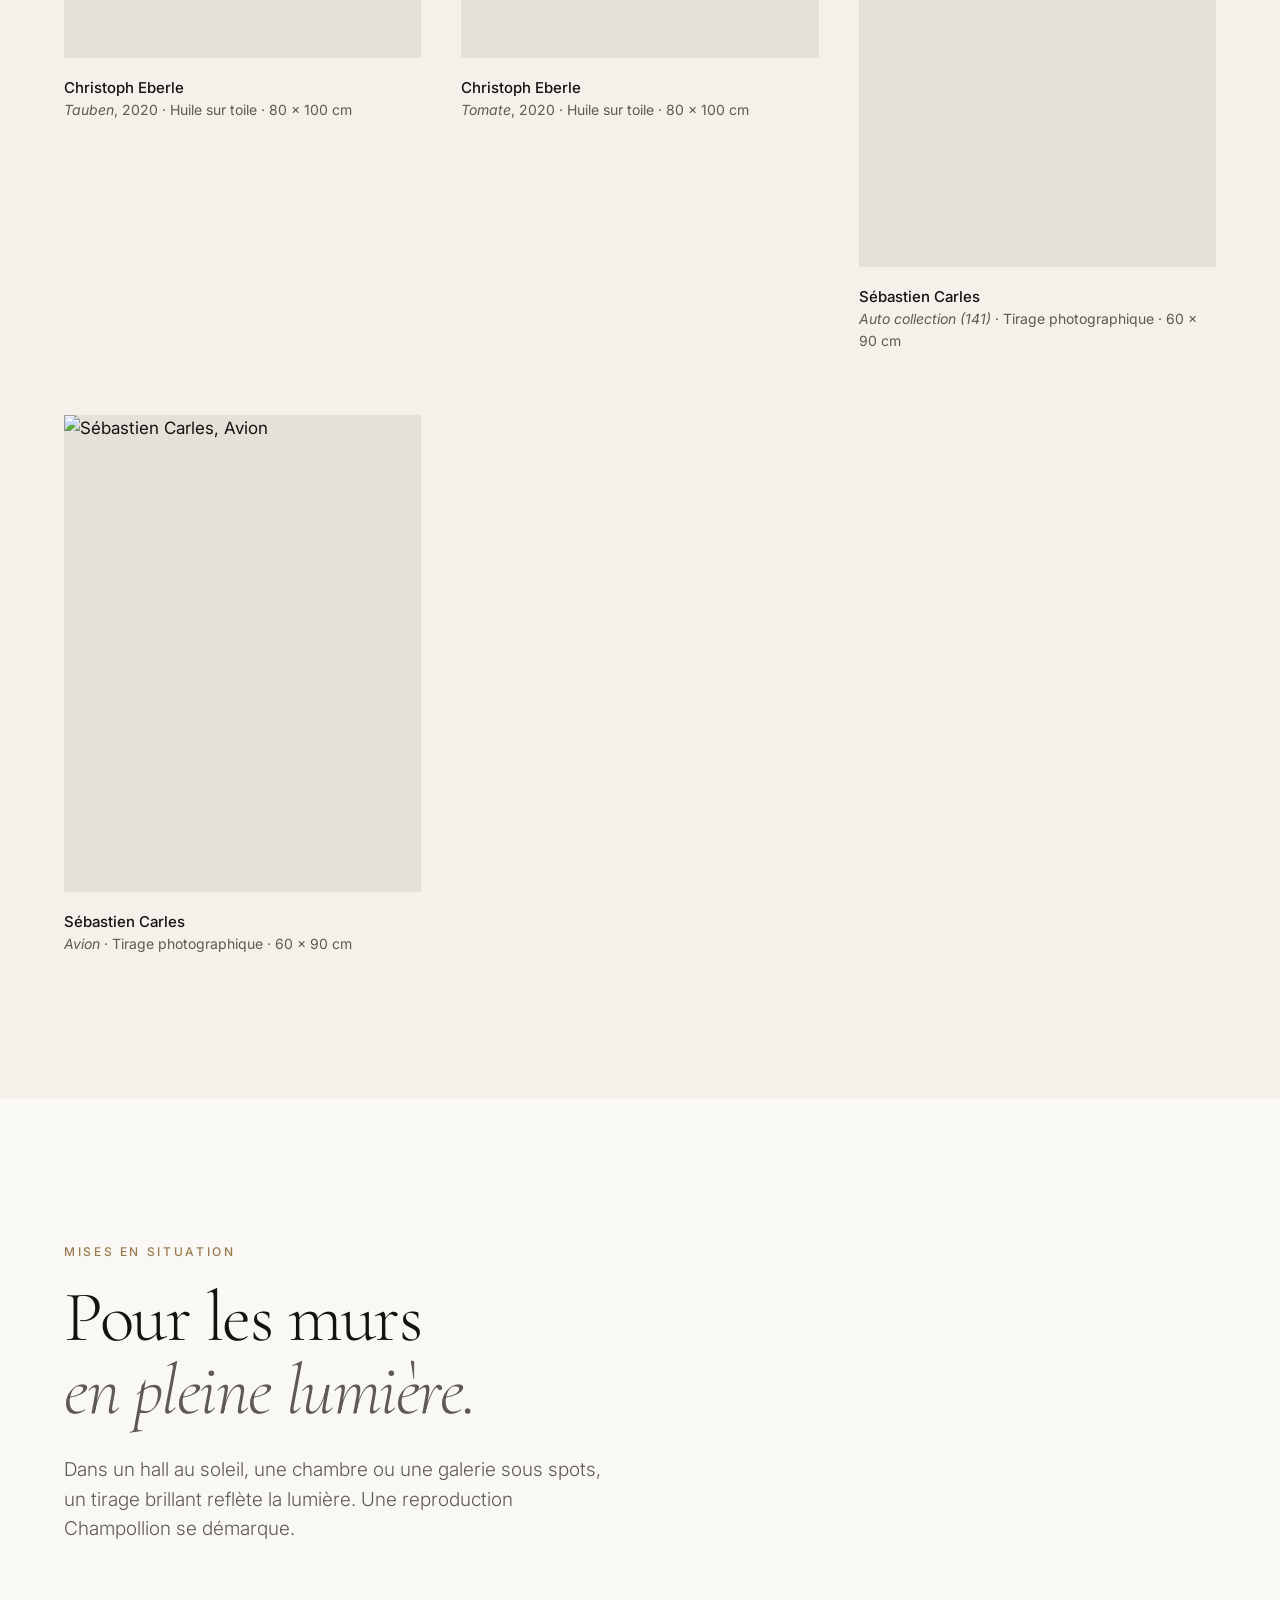
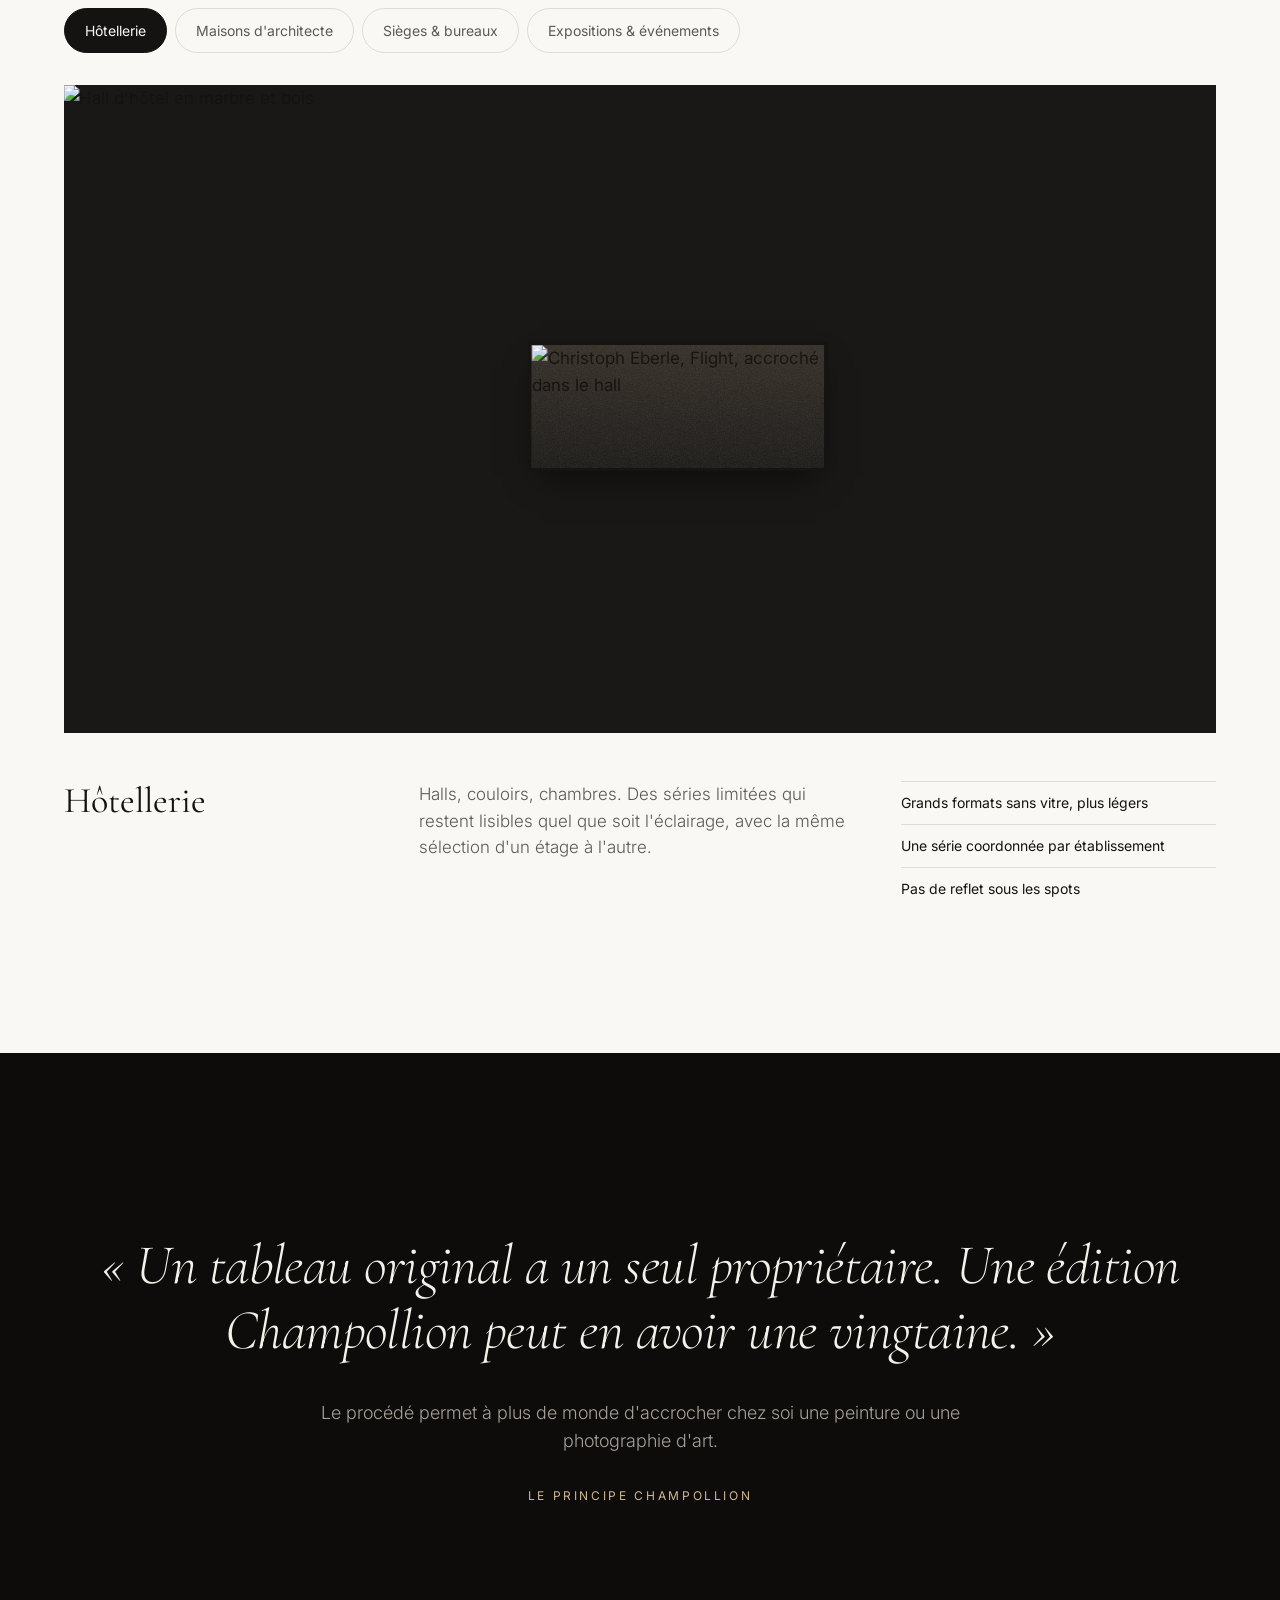
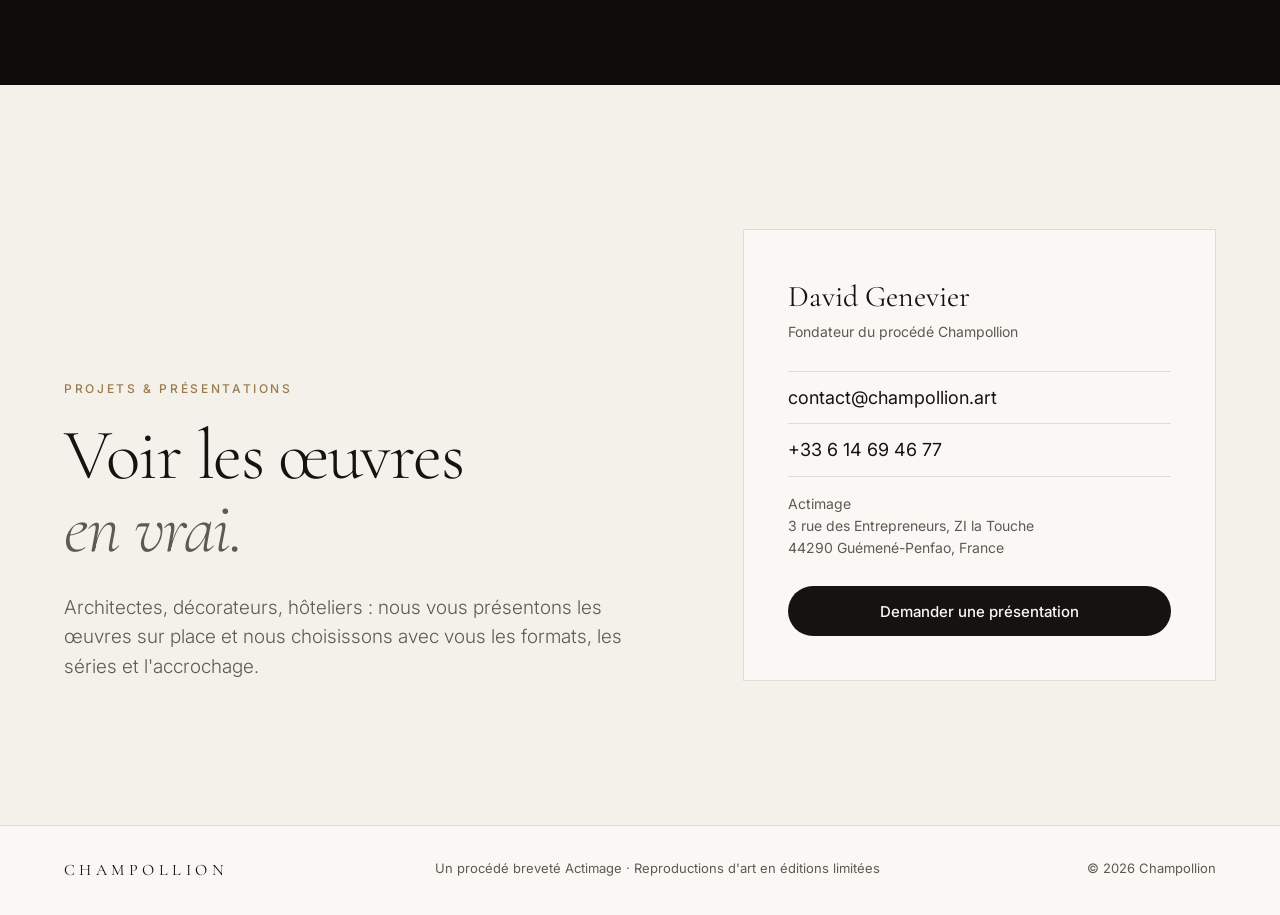
==== commit 37250608: "Retours sur la maquette appliqués à la version apple-design - Titre « Reproductions d'art Champollio" ====
--- a/index.html
+++ b/index.html
@@ -4,8 +4,8 @@
   <meta charset="utf-8">
   <meta name="viewport" content="width=device-width, initial-scale=1">
   <meta name="robots" content="noindex, nofollow">
-  <title>Champollion · Reproductions d'art sans reflet</title>
-  <meta name="description" content="Champollion : reproductions d'art imprimées sur feutre mat, sans reflet. Éditions limitées pour les hôtels, les architectes et les entreprises.">
+  <title>Reproductions d'art Champollion</title>
+  <meta name="description" content="Reproductions d'art Champollion, imprimées sur feutre mat, sans reflet. Éditions limitées pour les hôtels, les architectes et les entreprises.">
   <link rel="preconnect" href="https://fonts.googleapis.com">
   <link rel="preconnect" href="https://fonts.gstatic.com" crossorigin>
   <link href="https://fonts.googleapis.com/css2?family=Cormorant+Garamond:ital,wght@0,300;0,400;0,500;1,300;1,400&family=Inter:wght@300;400;500;600&display=swap" rel="stylesheet">
@@ -36,12 +36,12 @@
         <div class="hero__spot" id="heroSpot"></div>
 
         <div class="hero__head hero__head--intro" id="heroIntro">
-          <p class="eyebrow">Champollion<sup>®</sup> · Procédé breveté · Éditions limitées</p>
-          <h1 class="hero__title">Reproductions d'art <em>sans reflet.</em></h1>
+          <p class="eyebrow">Procédé breveté · Éditions limitées</p>
+          <h1 class="hero__title">Reproductions d'art <em>Champollion.</em></h1>
         </div>
 
         <div class="hero__head hero__head--reveal" id="heroReveal">
-          <p class="eyebrow">Regardez de près</p>
+          <p class="eyebrow">Procédé Champollion<sup>®</sup></p>
           <h2 class="hero__title">Ce tableau est <em>une reproduction.</em></h2>
           <p class="hero__lead">Elle est imprimée sur feutre, sans vitre ni vernis. Sa surface est mate et ne renvoie pas la lumière.</p>
           <div class="hero__actions">
@@ -76,18 +76,20 @@
       <div class="section-head">
         <p class="eyebrow">Comparer</p>
         <h2 class="h2">Le même tableau,<br><em>deux tirages.</em></h2>
-        <p class="lead">À gauche, un tirage brillant classique. À droite, une reproduction Champollion. Faites glisser l'image pour comparer. Avec une souris, la lumière suit le curseur.</p>
+        <p class="lead">À gauche, un tirage brillant classique. À droite, une reproduction Champollion. La lumière éclaire les deux, mais seul le tirage brillant la reflète. Faites glisser l'image pour comparer. Avec une souris, la lumière suit le curseur.</p>
       </div>
 
       <div class="compare__stage" id="compare">
         <div class="compare__layer compare__layer--matte">
           <img src="image/van-gogh-iris.jpg" alt="Vincent van Gogh, Les Iris, 1889, rendu mat Champollion" draggable="false">
           <div class="felt"></div>
+          <div class="light__pool"></div>
         </div>
         <div class="compare__layer compare__layer--gloss" id="compareGloss">
           <img src="image/van-gogh-iris.jpg" alt="" aria-hidden="true" draggable="false">
+          <div class="light__pool"></div>
           <div class="gloss__window"></div>
-          <div class="gloss__spot" id="glossSpot"></div>
+          <div class="gloss__spot"></div>
           <div class="gloss__sheen"></div>
         </div>
         <span class="compare__tag compare__tag--left">Tirage brillant</span>
@@ -110,7 +112,7 @@
       <div class="section-head">
         <p class="eyebrow">En photo</p>
         <h2 class="h2">Deux reproductions<br><em>au mur.</em></h2>
-        <p class="lead">Deux reproductions Champollion encadrées, photographiées sur place. Le cadre doré reflète la lumière, la toile non.</p>
+        <p class="lead">Deux reproductions Champollion encadrées, photographiées sur place.</p>
       </div>
       <div class="proof__grid">
         <figure class="proof__item">
@@ -128,7 +130,7 @@
     <section class="process dark" id="procede">
       <div class="section-head">
         <p class="eyebrow">Le procédé</p>
-        <h2 class="h2">Comment c'est<br><em>fabriqué.</em></h2>
+        <h2 class="h2">Processus<br><em>de fabrication.</em></h2>
       </div>
       <div class="process__grid">
         <figure class="process__visual">
@@ -273,7 +275,7 @@
       <div class="section-head">
         <p class="eyebrow">Mises en situation</p>
         <h2 class="h2">Pour les murs<br><em>en pleine lumière.</em></h2>
-        <p class="lead">Dans un hall au soleil, une chambre ou une galerie sous spots, un tirage brillant reflète la lumière. Une reproduction Champollion reste lisible.</p>
+        <p class="lead">Dans un hall au soleil, une chambre ou une galerie sous spots, un tirage brillant reflète la lumière. Une reproduction Champollion se démarque.</p>
       </div>
 
       <div class="spaces__tabs" role="tablist" aria-label="Types d'espaces">
@@ -291,10 +293,10 @@
             <div class="scene__art"><img src="https://www.champollion.art/wp-content/uploads/2023/07/eberle_2022_Flight_63x150.jpg" alt="Christoph Eberle, Flight, accroché dans le hall"></div>
           </div>
         </figure>
-        <figure class="scene" data-space="archi" style="--ratio: 1000/625; --l: 50%; --t: 34%; --w: 17%; --art: 1/1; --tone: rgba(40,40,40,.10)">
+        <figure class="scene" data-space="archi" style="--ratio: 1000/625; --l: 48.5%; --t: 36%; --w: 19.5%; --art: 1600/1044; --tone: rgba(225,232,240,.14); --frame: max(1.5px, .14vw); --frame-color: #2b2724">
           <div class="scene__inner">
             <img class="scene__photo" src="https://images.unsplash.com/photo-1724582586529-62622e50c0b3?w=2000&q=80" alt="Salon minimaliste, mur gris" loading="lazy">
-            <div class="scene__art"><img src="https://www.champollion.art/wp-content/uploads/2023/07/Jacques-Bodin-Fruits-XVII-oil-on-canvas-2016-100x100-cm.jpg" alt="Jacques Bodin, Fruits, au-dessus du canapé" loading="lazy"></div>
+            <div class="scene__art"><img src="image/monet-nympheas.jpg" alt="Claude Monet, Les Nymphéas, au-dessus du canapé" loading="lazy"></div>
           </div>
         </figure>
         <figure class="scene" data-space="office" style="--ratio: 1000/667; --l: 30.6%; --t: 25.6%; --w: 24.6%; --art: 120/80; --tone: rgba(255,200,140,.08)">
@@ -310,7 +312,6 @@
           </div>
         </figure>
       </div>
-      <p class="scenes__credit">Simulation d'accrochage. Photos d'intérieur Unsplash, à remplacer par de vraies installations Champollion.</p>
 
       <div class="spaces__info">
         <h3 id="spaceTitle">Hôtellerie</h3>
--- a/styles.css
+++ b/styles.css
@@ -244,6 +244,7 @@
   cursor: grab;
   background: #222;
   box-shadow: 0 40px 80px -40px rgba(20,19,18,.45);
+  --x: 50%; --y: 40%; /* position de la lumière, partagée par les deux côtés */
 }
 .compare__layer { position: absolute; inset: 0; }
 .compare__layer img { width: 100%; height: 100%; object-fit: cover; }
@@ -257,6 +258,20 @@
   pointer-events: none;
 }
 .compare__layer--gloss { clip-path: inset(0 50% 0 0); }
+/* La lumière éclaire l'œuvre des deux côtés : une zone chaude et diffuse,
+   sans point blanc. Seul le tirage brillant y ajoute un reflet (.gloss__spot) */
+.light__pool {
+  position: absolute; inset: 0; pointer-events: none;
+  /* le faisceau éclaircit les couleurs, sans jamais monter jusqu'au blanc */
+  background: radial-gradient(circle at var(--x) var(--y), rgba(255,224,182,.55) 0%, rgba(255,224,182,.28) 18%, rgba(255,224,182,0) 42%);
+  mix-blend-mode: screen;
+}
+/* hors du faisceau, l'œuvre est dans la pénombre */
+.compare__layer::after {
+  content: ""; position: absolute; inset: 0; pointer-events: none;
+  background: radial-gradient(circle at var(--x) var(--y), rgba(0,0,0,0) 18%, rgba(0,0,0,.55) 70%);
+  mix-blend-mode: multiply;
+}
 .compare__layer--gloss img { filter: contrast(.92) saturate(.92); }
 .gloss__window {
   position: absolute; inset: 0;
@@ -267,7 +282,6 @@
   mix-blend-mode: screen;
 }
 .gloss__spot {
-  --x: 30%; --y: 30%;
   position: absolute; inset: 0;
   background:
     radial-gradient(circle at var(--x) var(--y), rgba(255,255,255,.95) 0%, rgba(255,255,255,.55) 5%, rgba(255,255,255,.12) 16%, transparent 34%);
@@ -447,7 +461,7 @@
   width: var(--w);
   aspect-ratio: var(--art);
   box-shadow:
-    0 0 0 max(2px, .25vw) #161412,
+    0 0 0 var(--frame, max(2px, .25vw)) var(--frame-color, #161412),
     0 1px 1px rgba(0,0,0,.25),
     0 1.2vw 2.4vw -0.6vw rgba(0,0,0,.55);
 }
@@ -465,10 +479,6 @@
 }
 .scene.is-active .scene__inner { animation: sceneIn 9s var(--ease) both; }
 @keyframes sceneIn { from { transform: translate(-50%, -50%) scale(1.05); } to { transform: translate(-50%, -50%) scale(1); } }
-.scenes__credit {
-  width: calc(100% - 2 * var(--pad)); max-width: 1400px;
-  margin: 14px auto 0; font-size: 12px; color: var(--ink-soft); opacity: .7;
-}
 
 .spaces__info {
   max-width: 1400px; margin: 48px auto 0; padding: 0 var(--pad);
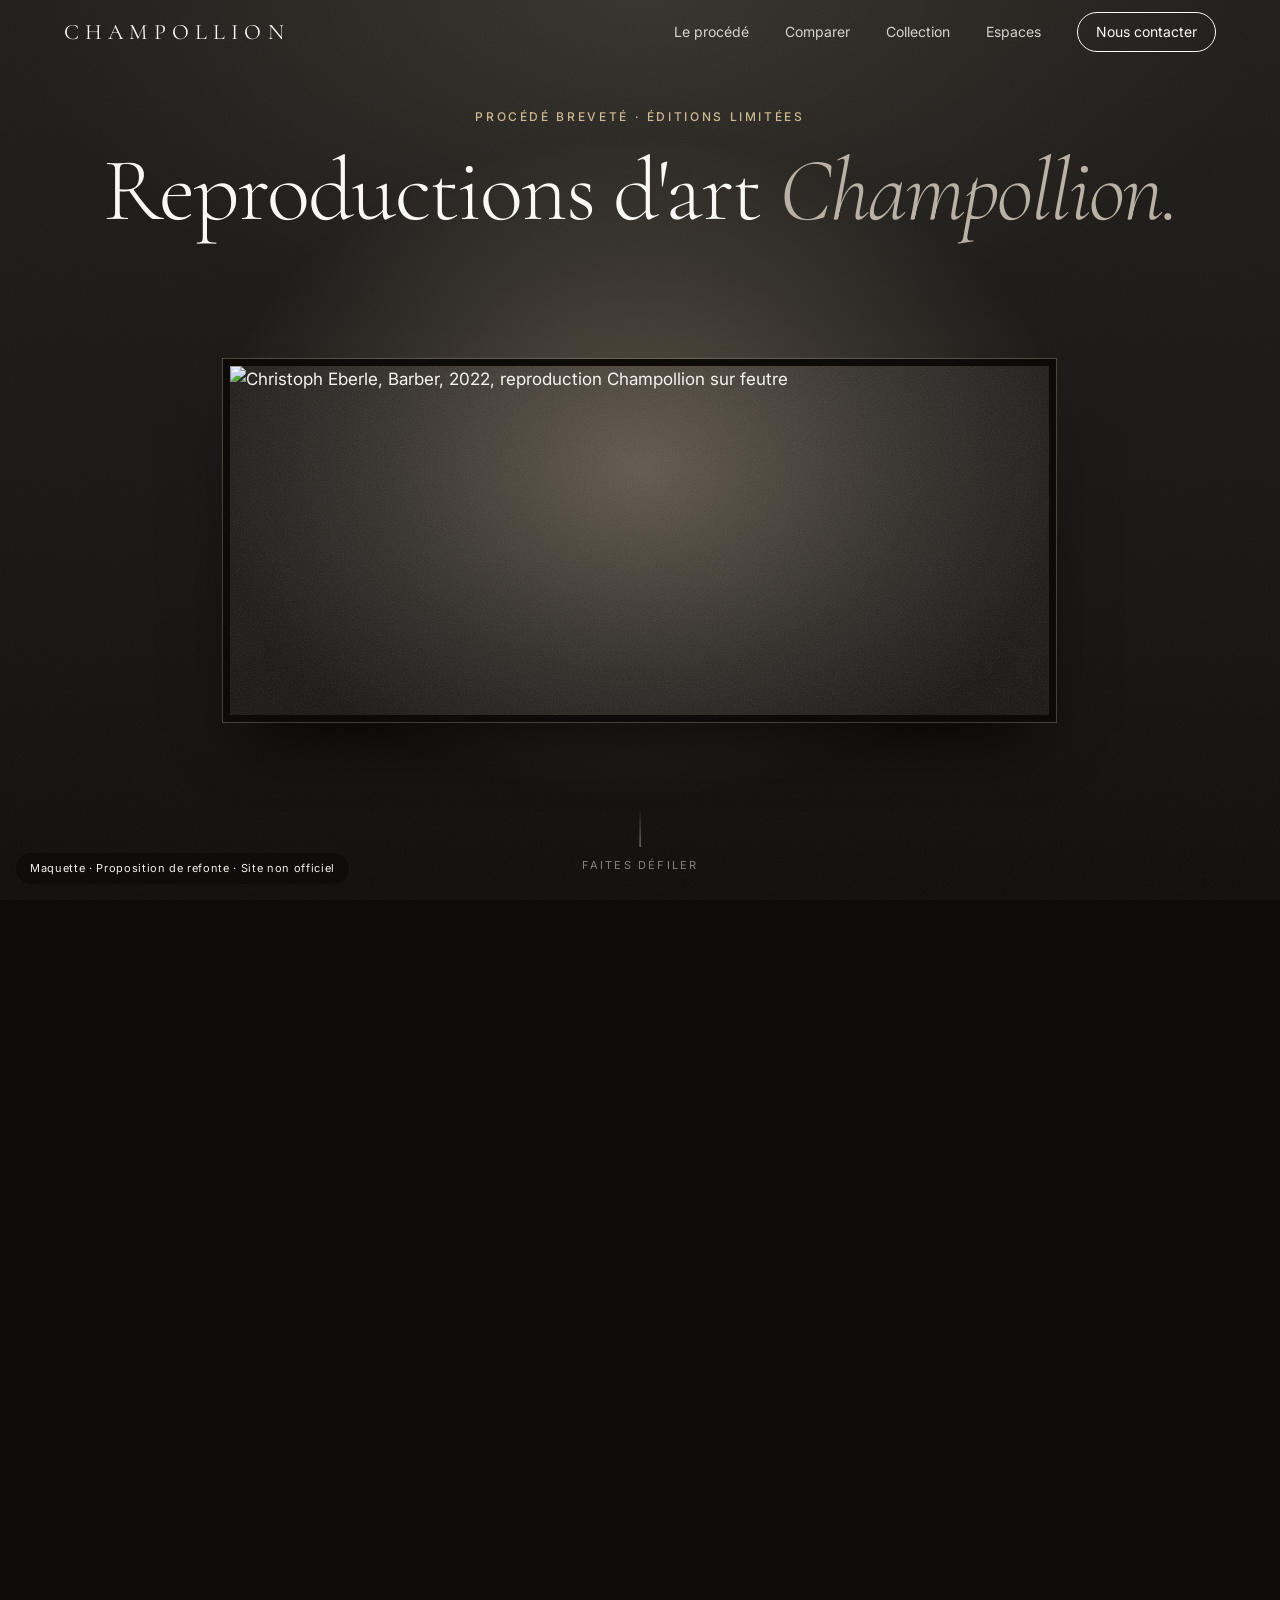
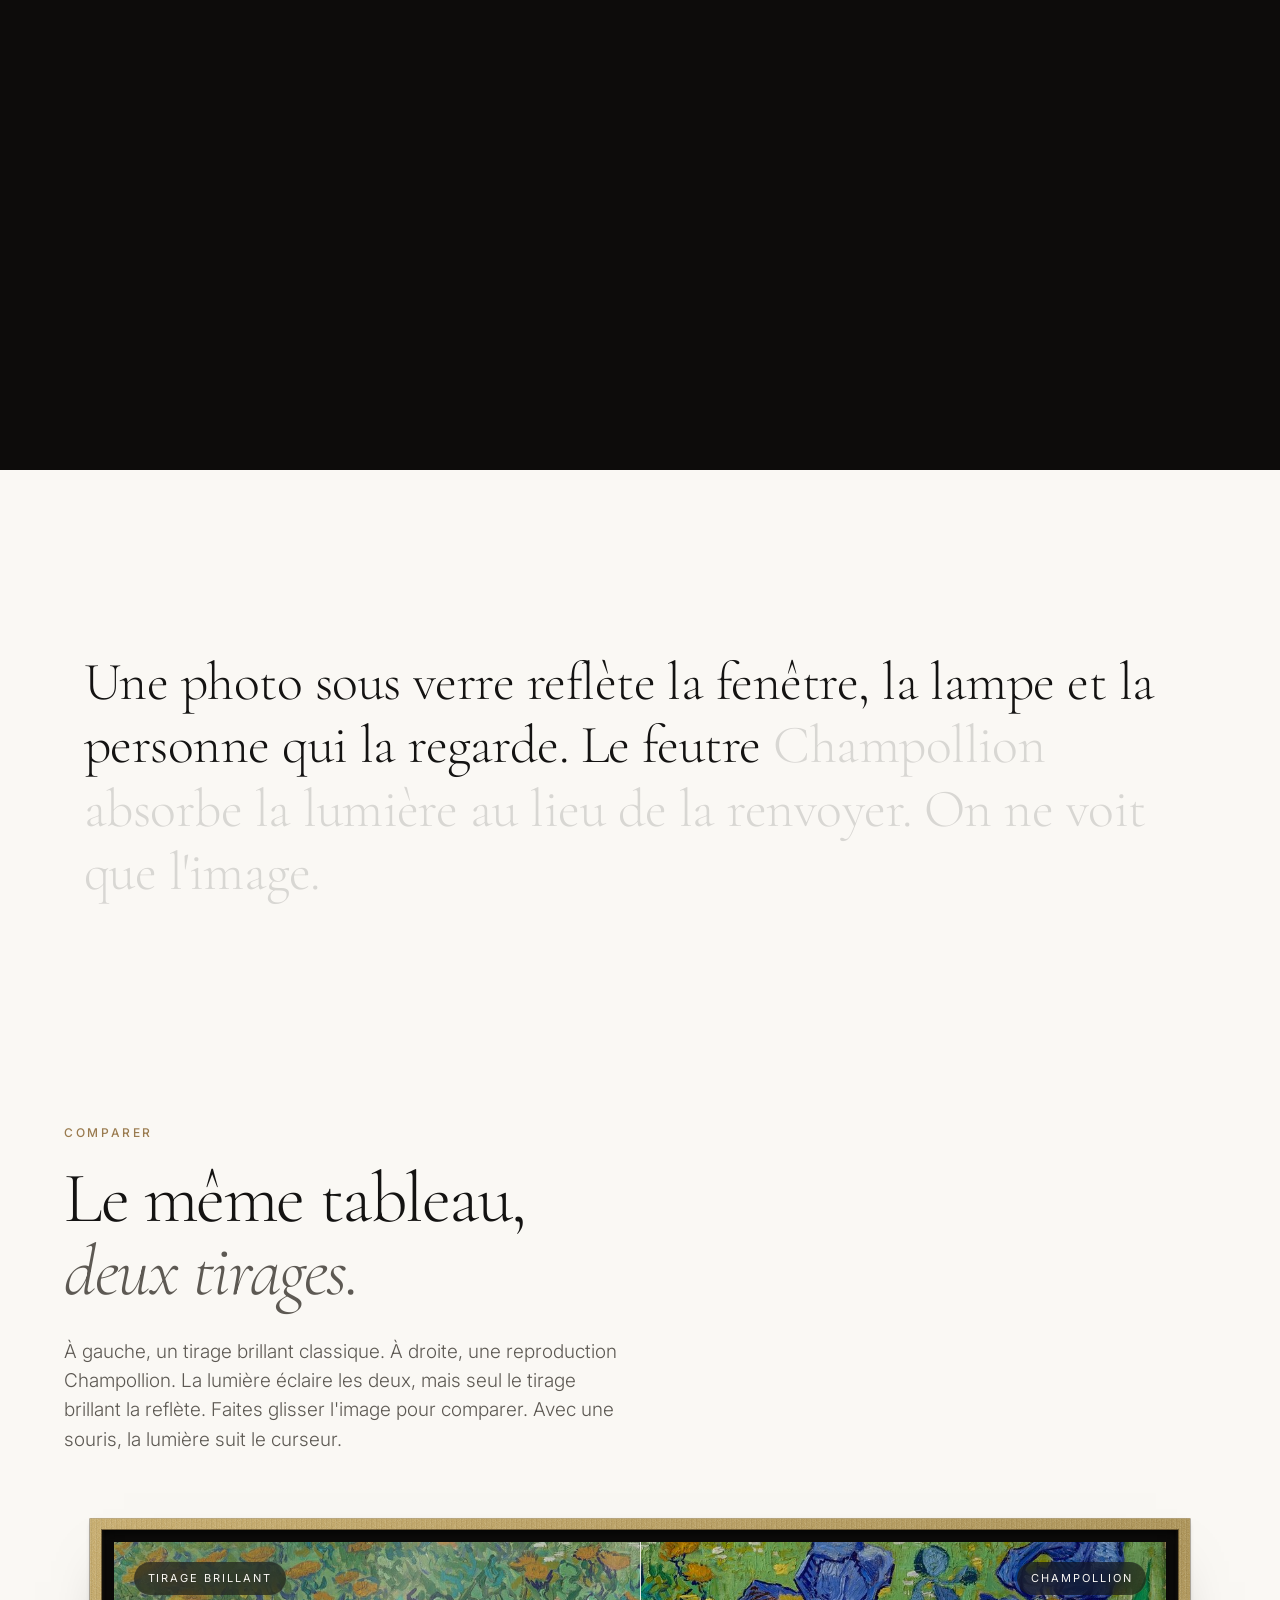
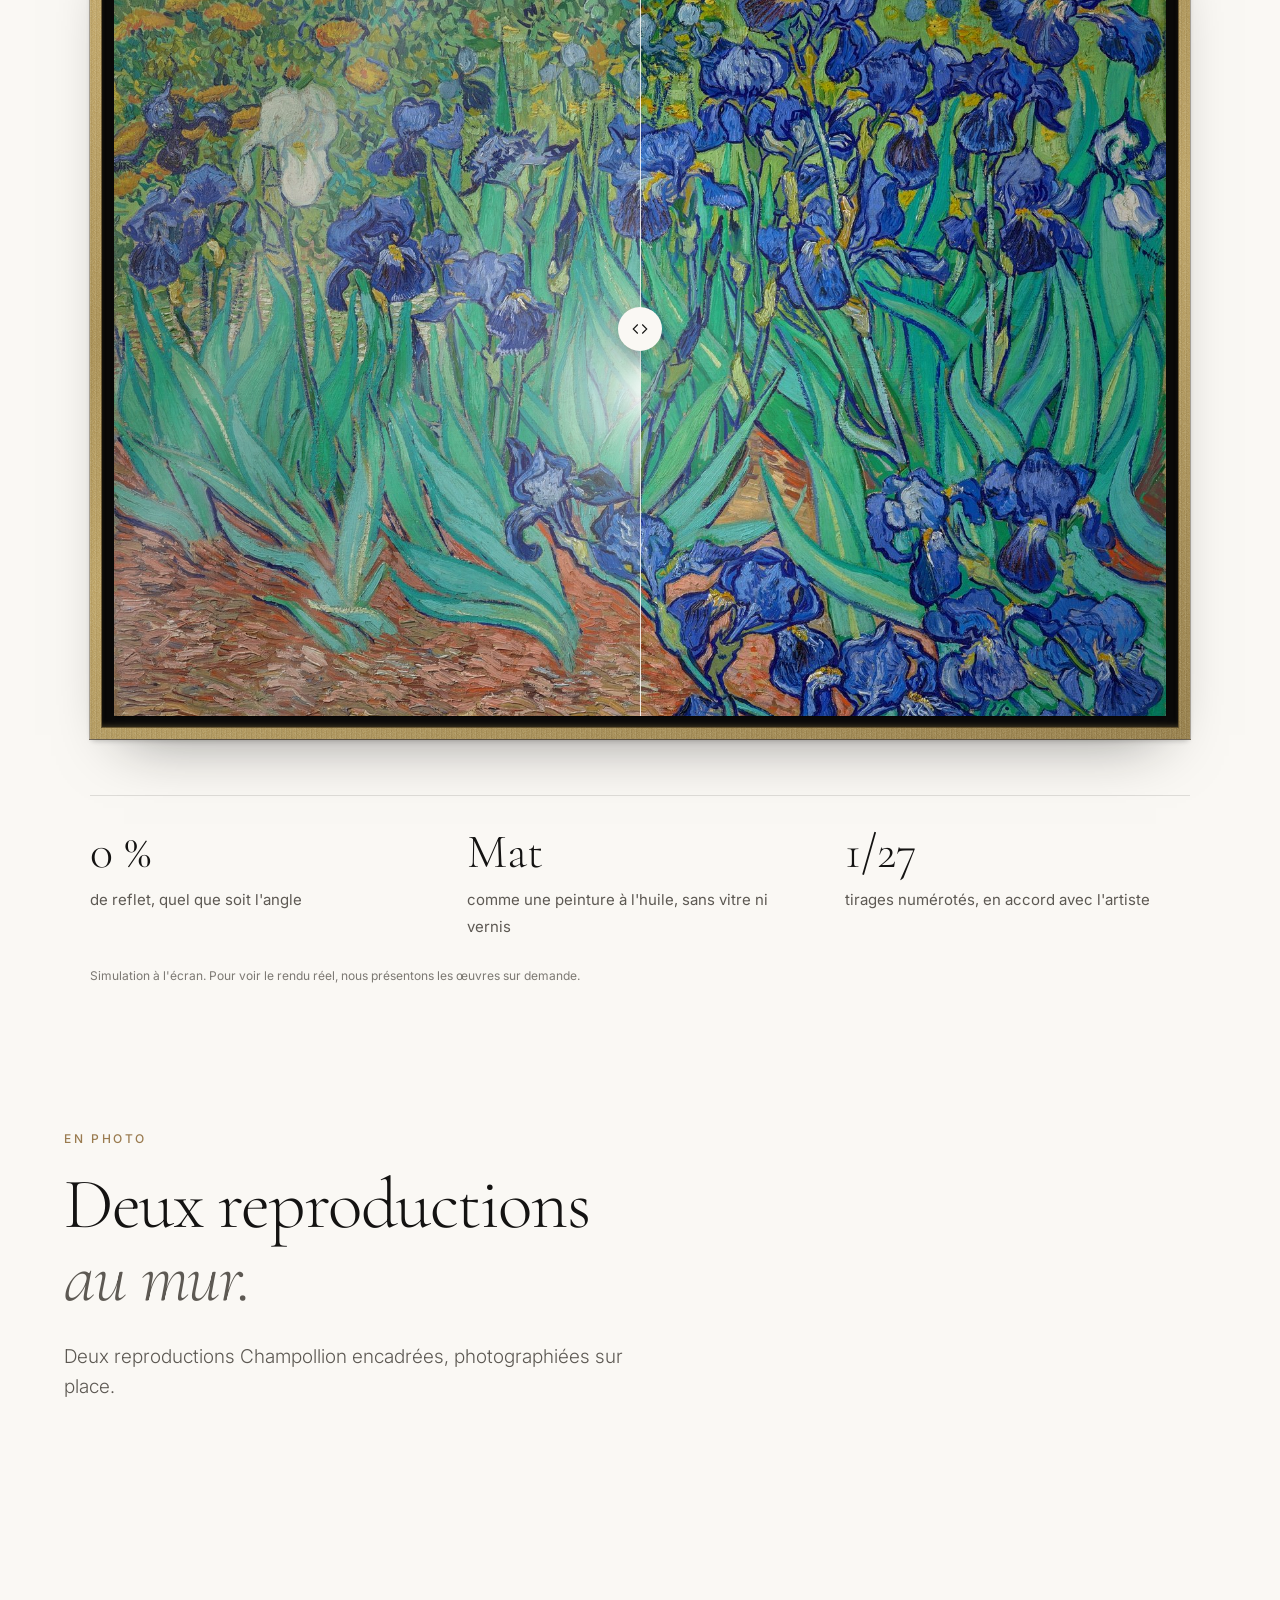
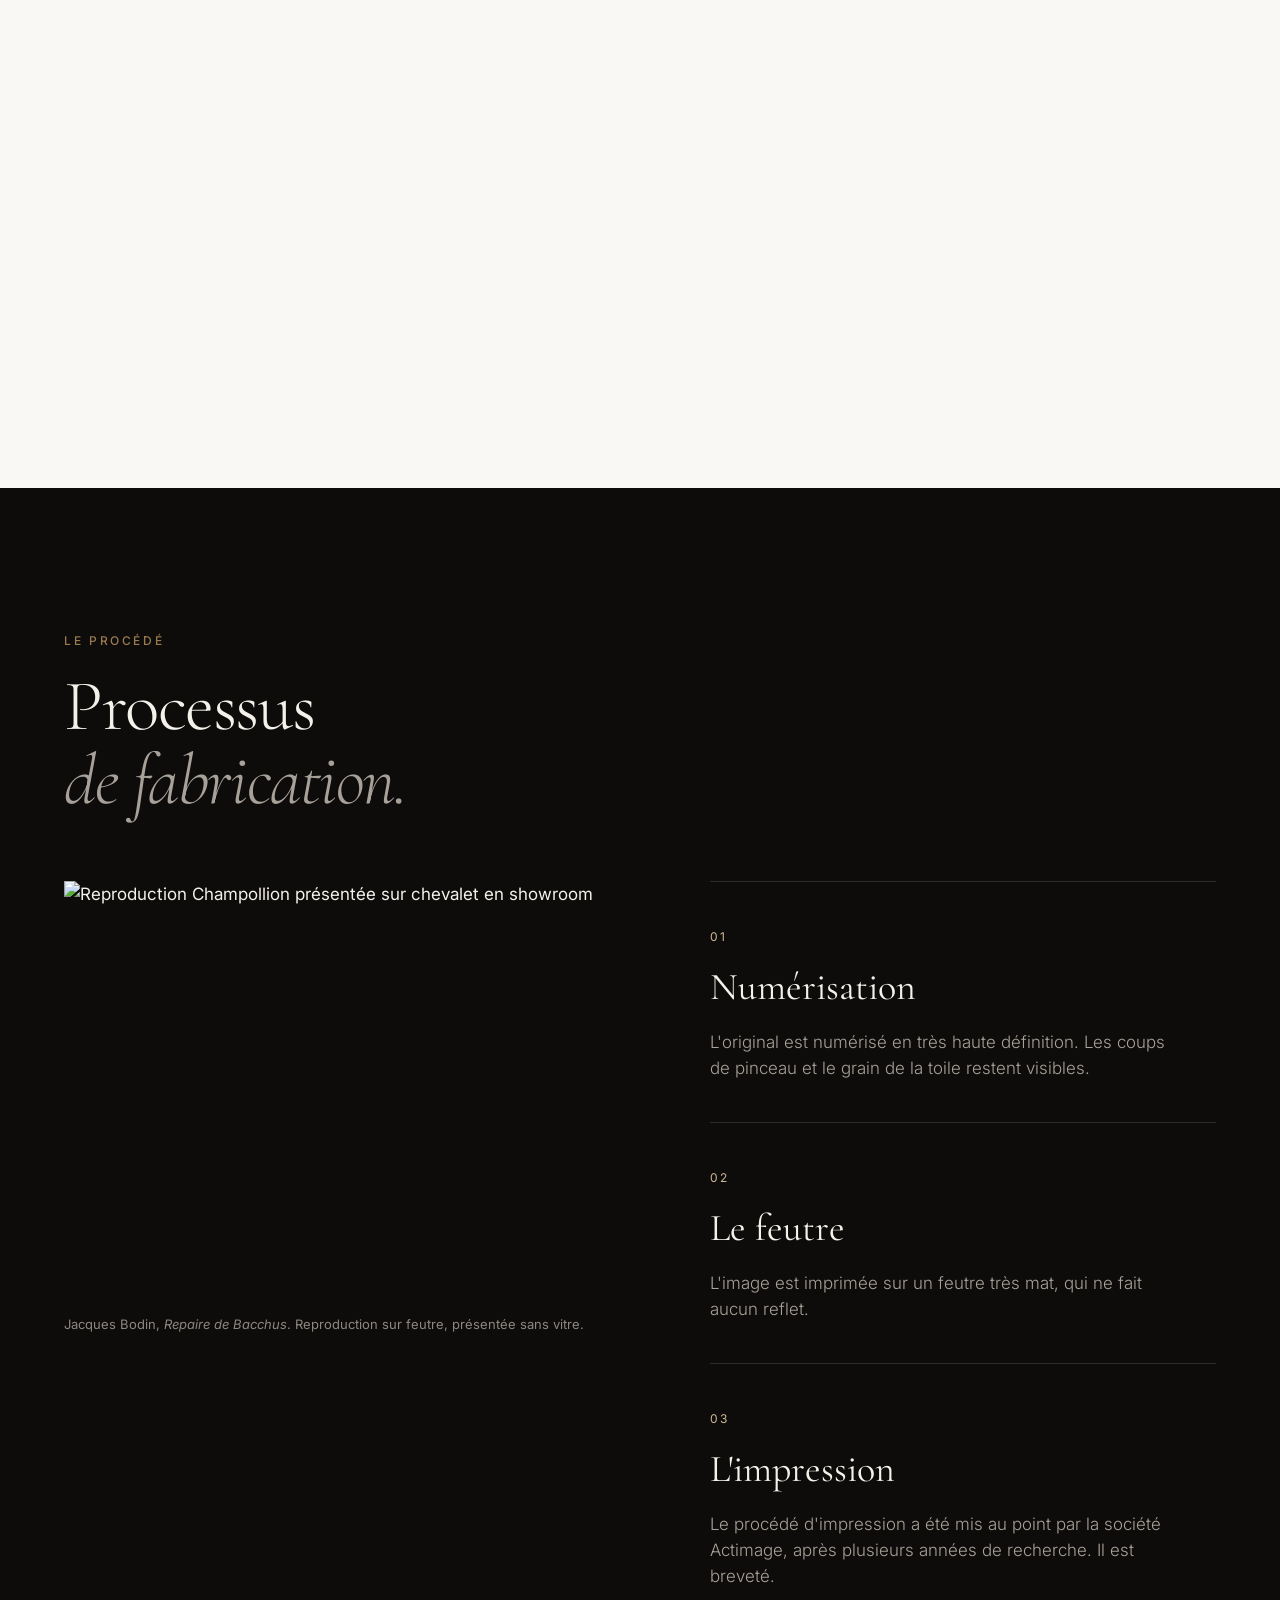
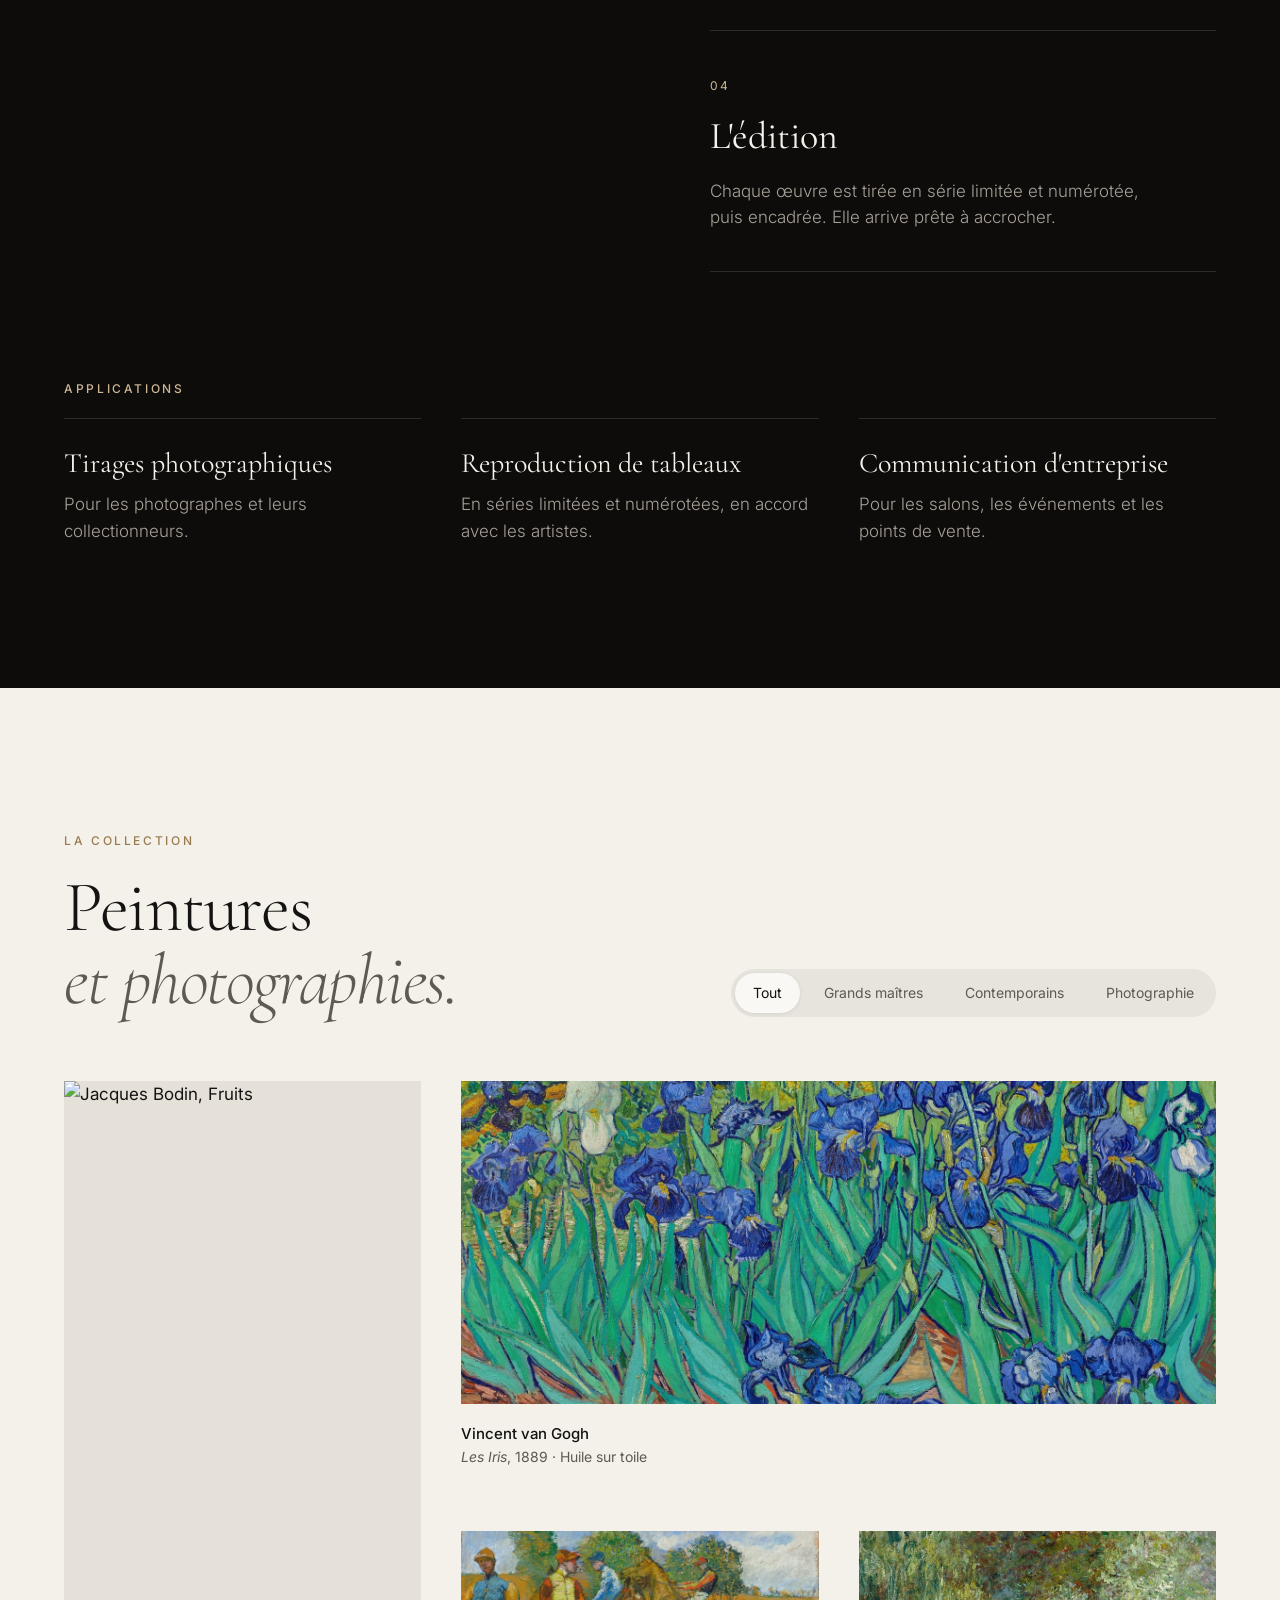
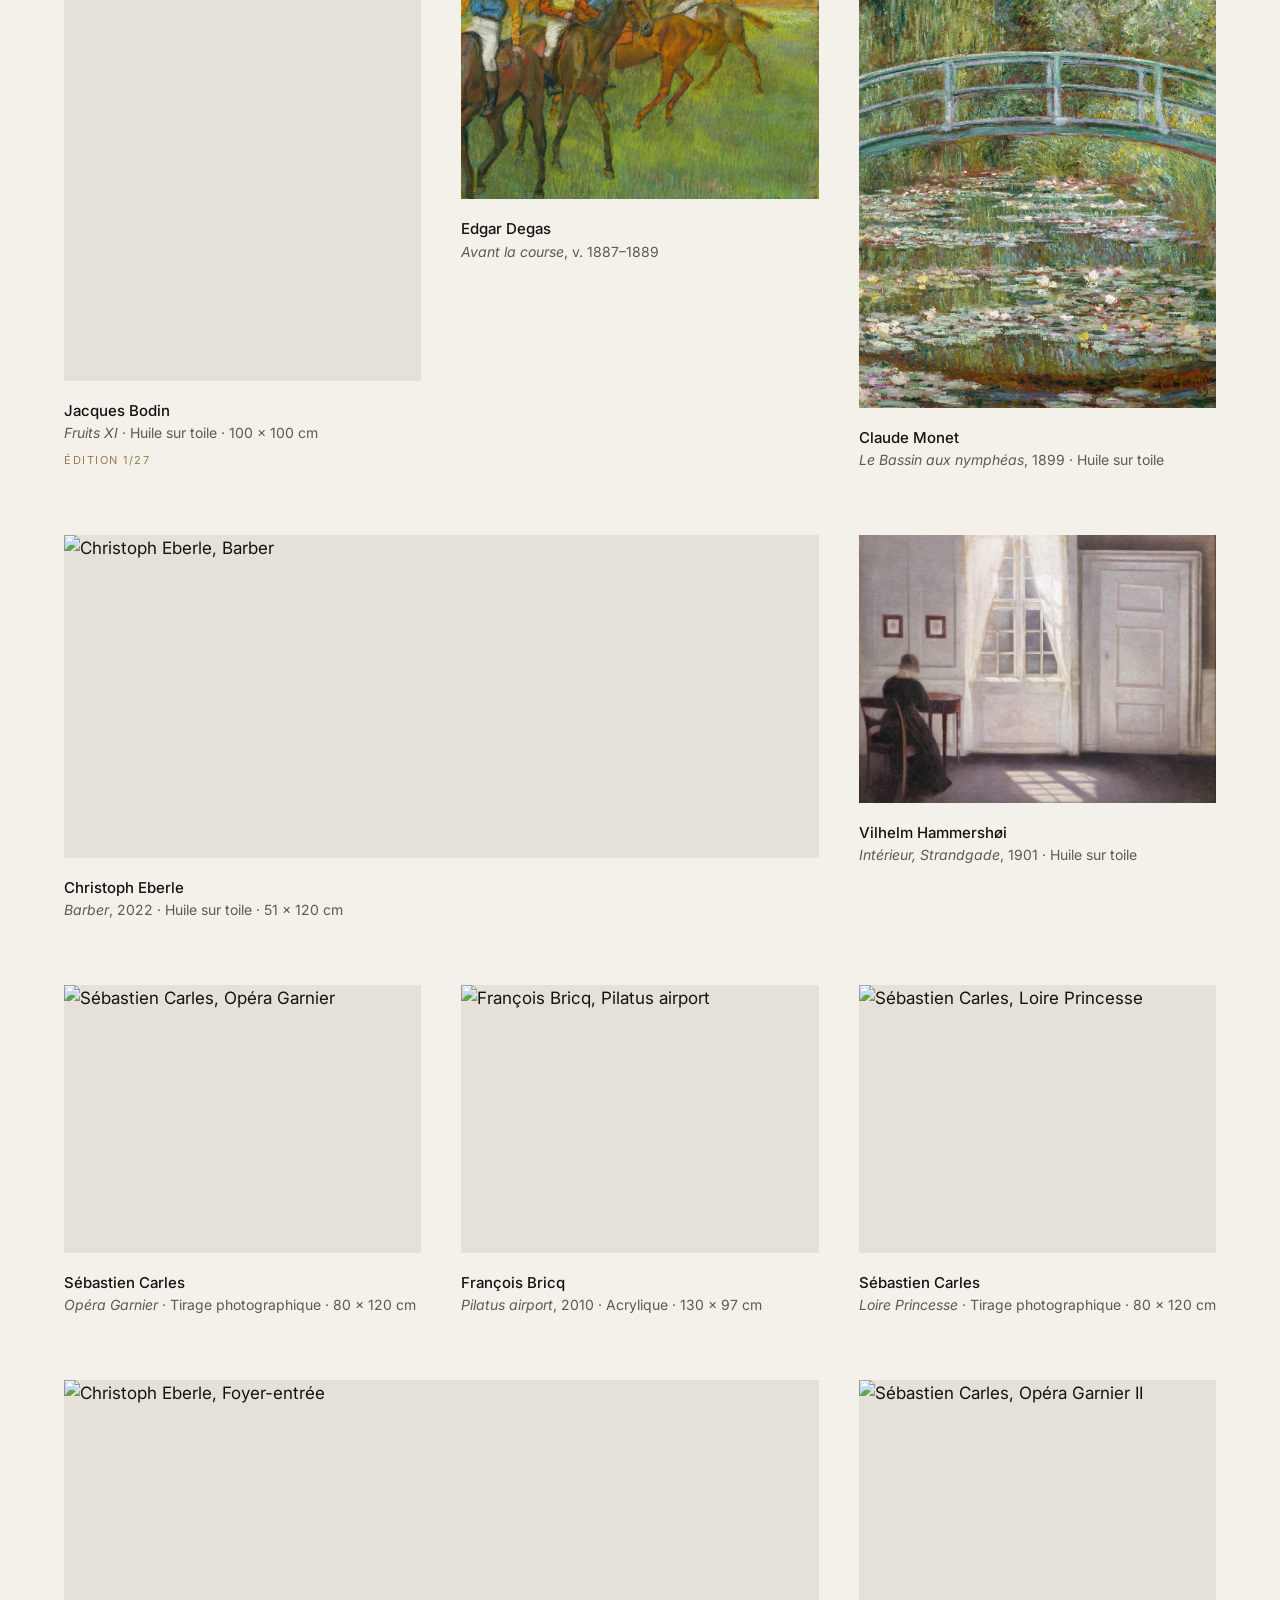
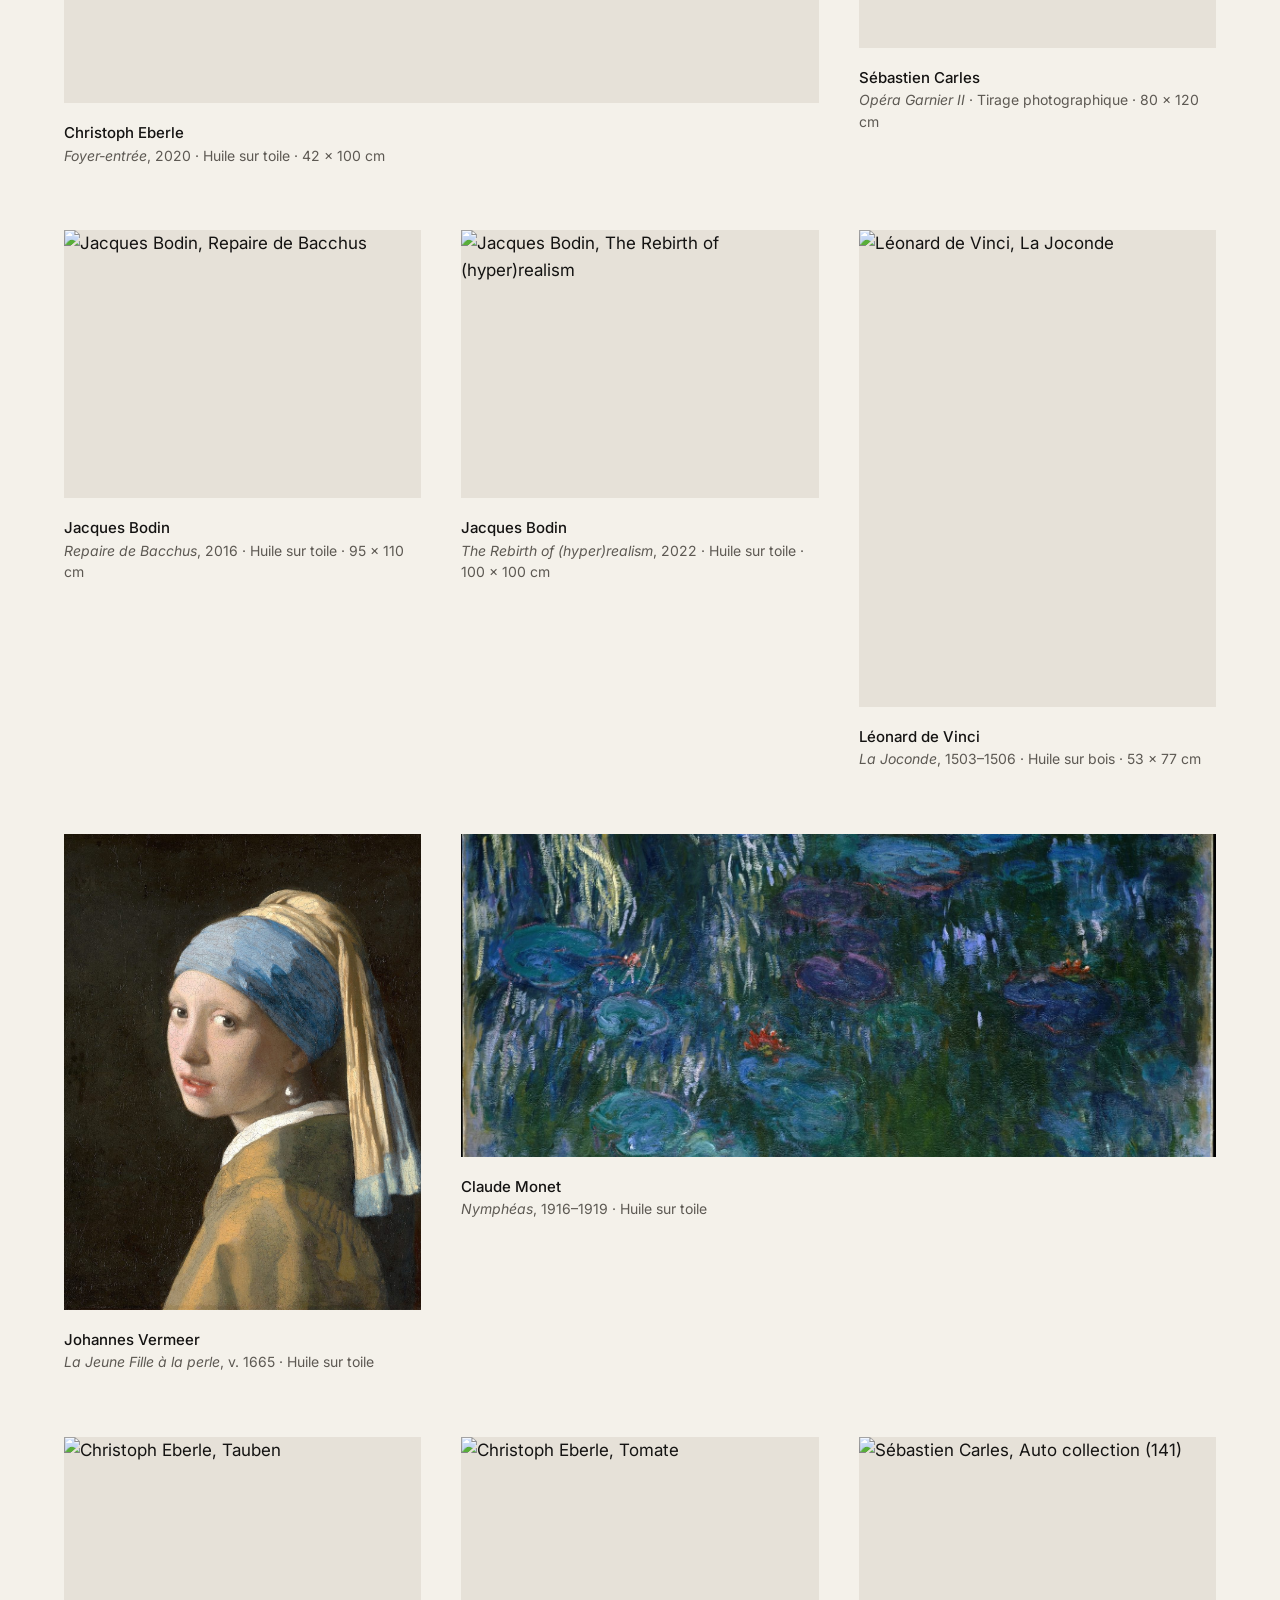
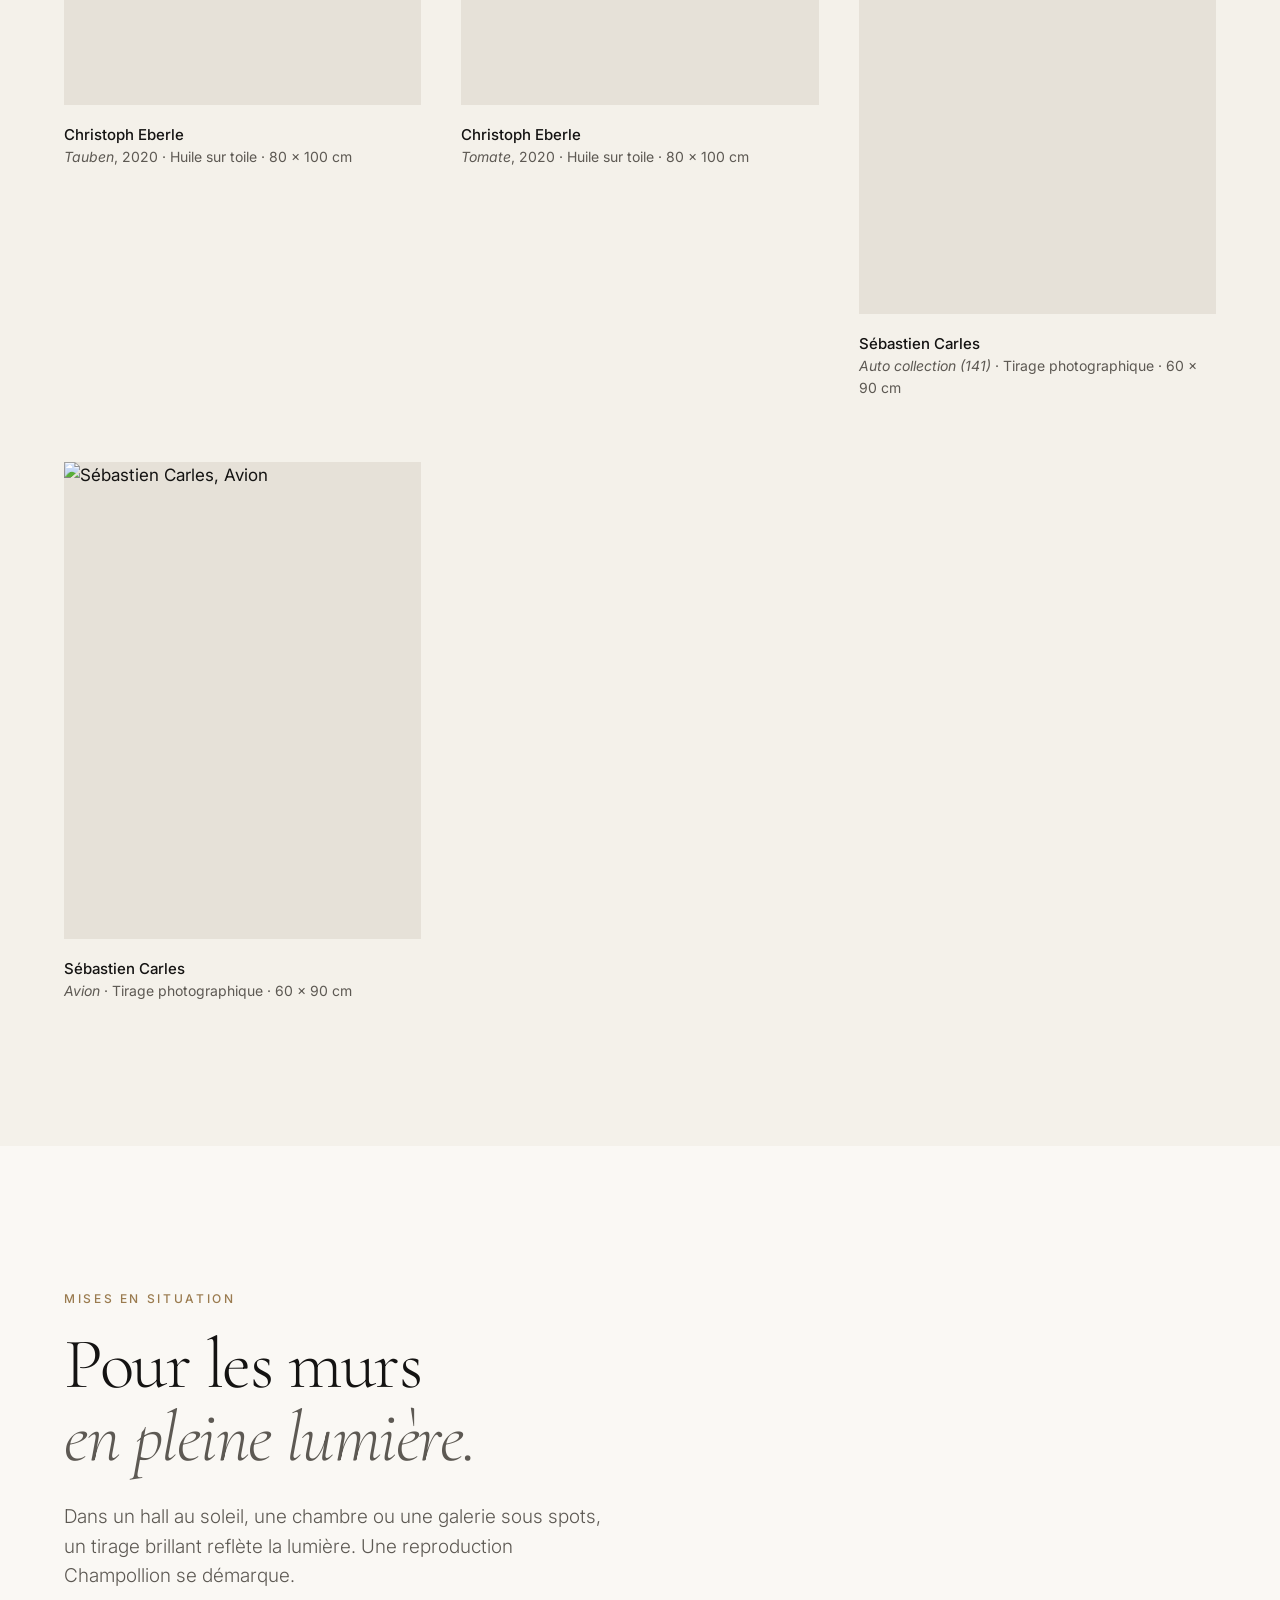
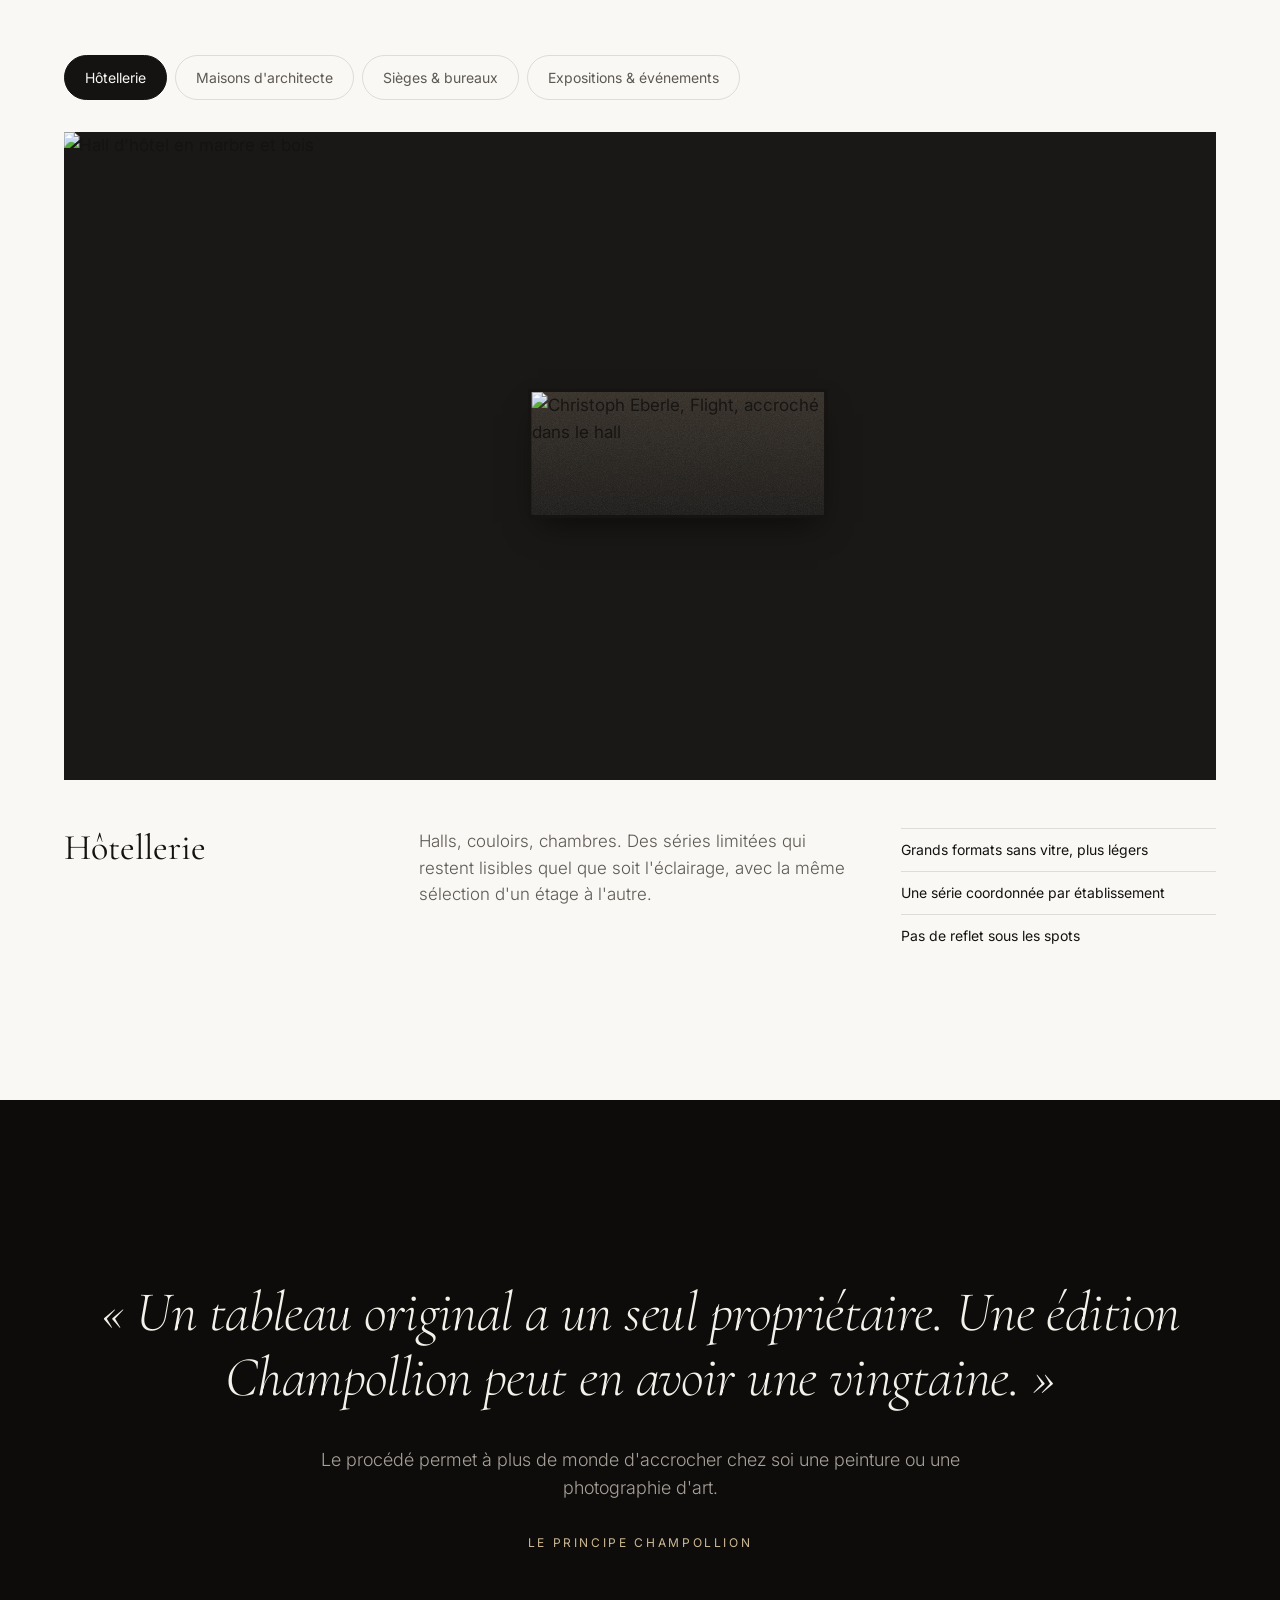
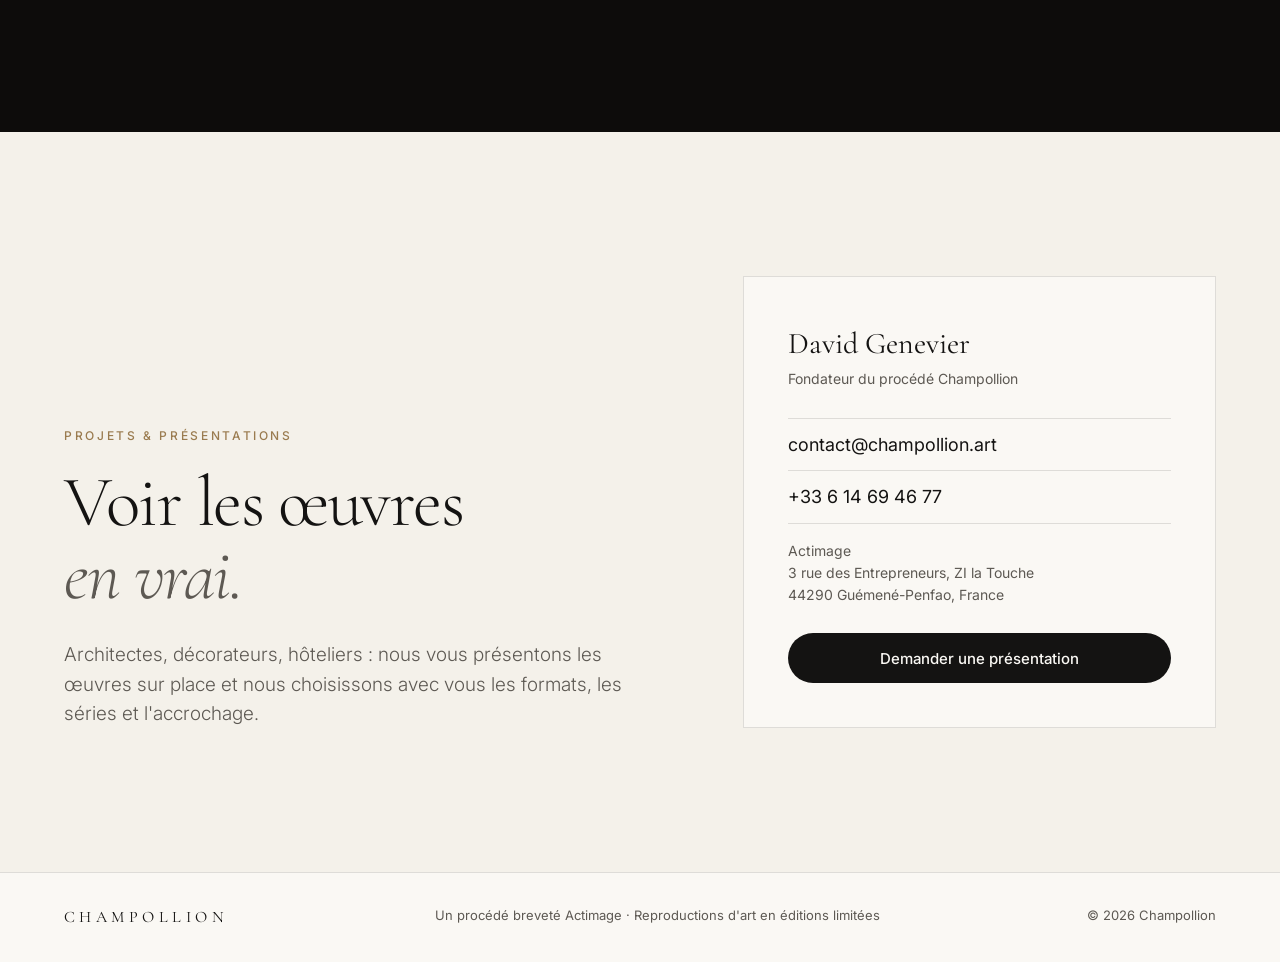
==== commit 6a6284cb: "Comparatif : l'œuvre dans une caisse américaine dorée Cadre fin en or brossé et retrait noir, d'aprè" ====
--- a/index.html
+++ b/index.html
@@ -79,6 +79,7 @@
         <p class="lead">À gauche, un tirage brillant classique. À droite, une reproduction Champollion. La lumière éclaire les deux, mais seul le tirage brillant la reflète. Faites glisser l'image pour comparer. Avec une souris, la lumière suit le curseur.</p>
       </div>
 
+      <div class="compare__frame">
       <div class="compare__stage" id="compare">
         <div class="compare__layer compare__layer--matte">
           <img src="image/van-gogh-iris.jpg" alt="Vincent van Gogh, Les Iris, 1889, rendu mat Champollion" draggable="false">
@@ -97,6 +98,7 @@
         <div class="compare__handle" id="compareHandle" role="slider" tabindex="0" aria-label="Part de tirage brillant" aria-valuemin="0" aria-valuemax="100" aria-valuenow="50">
           <span class="compare__knob"><svg viewBox="0 0 24 24" width="18" height="18"><path d="M9 6l-6 6 6 6M15 6l6 6-6 6" fill="none" stroke="currentColor" stroke-width="1.5"/></svg></span>
         </div>
+      </div>
       </div>
 
       <div class="compare__facts">
--- a/styles.css
+++ b/styles.css
@@ -231,19 +231,53 @@
 
 /* ---------- Compare ---------- */
 .compare { padding: 40px 0 clamp(100px, 16vh, 180px); }
+/* Caisse américaine, d'après les reproductions photographiées plus bas :
+   profilé fin en or brossé un peu terne, l'œuvre flotte dans un retrait noir */
+.compare__frame {
+  --fw: clamp(7px, 1vw, 13px);
+  position: relative;
+  width: min(1100px, calc(100% - 2 * var(--pad)));
+  margin: 0 auto;
+  padding: clamp(6px, .9vw, 12px);
+  border: var(--fw) solid transparent;
+  background:
+    var(--felt) 0 0 / 160px,
+    repeating-linear-gradient(90deg, rgba(255,240,200,.07) 0 1px, rgba(0,0,0,.05) 1px 2px, transparent 2px 5px),
+    linear-gradient(160deg, #c2a666 0%, #a48a4e 35%, #b89d5e 55%, #8e7642 100%);
+  background-origin: border-box;
+  background-blend-mode: soft-light, normal, normal;
+  box-shadow: 0 30px 60px -34px rgba(20,19,18,.5), 0 3px 6px -2px rgba(20,19,18,.3);
+}
+.compare__frame::before,
+.compare__frame::after { content: ""; position: absolute; inset: 0; pointer-events: none; }
+/* le retrait : fond noir, paroi intérieure du profilé à peine éclairée en bas */
+.compare__frame::before {
+  background: #0c0b0a;
+  box-shadow:
+    0 0 0 1px rgba(60,46,20,.6),
+    inset 0 -3px 5px -2px rgba(176,146,84,.35),
+    inset 0 4px 8px rgba(0,0,0,.7);
+}
+/* arêtes du profilé : lumière en haut, ombre en bas */
+.compare__frame::after {
+  inset: calc(-1 * var(--fw));
+  box-shadow:
+    inset 0 1px 0 rgba(255,244,214,.35),
+    inset 0 -1px 0 rgba(40,30,12,.45),
+    inset 0 0 0 1px rgba(60,46,20,.35);
+}
 .compare__stage {
   position: relative;
-  width: min(1100px, calc(100% - 2 * var(--pad)));
+  width: 100%;
   aspect-ratio: 1600 / 1258;
   max-height: 86vh;
-  margin: 0 auto;
   overflow: hidden;
   user-select: none;
   -webkit-user-select: none;
   touch-action: pan-y;
   cursor: grab;
   background: #222;
-  box-shadow: 0 40px 80px -40px rgba(20,19,18,.45);
+  box-shadow: 0 2px 6px rgba(0,0,0,.5);
   --x: 50%; --y: 40%; /* position de la lumière, partagée par les deux côtés */
 }
 .compare__layer { position: absolute; inset: 0; }
@@ -263,13 +297,13 @@
 .light__pool {
   position: absolute; inset: 0; pointer-events: none;
   /* le faisceau éclaircit les couleurs, sans jamais monter jusqu'au blanc */
-  background: radial-gradient(circle at var(--x) var(--y), rgba(255,224,182,.55) 0%, rgba(255,224,182,.28) 18%, rgba(255,224,182,0) 42%);
+  background: radial-gradient(circle at var(--x) var(--y), rgba(255,226,188,.28) 0%, rgba(255,226,188,.12) 20%, rgba(255,226,188,0) 42%);
   mix-blend-mode: screen;
 }
 /* hors du faisceau, l'œuvre est dans la pénombre */
 .compare__layer::after {
   content: ""; position: absolute; inset: 0; pointer-events: none;
-  background: radial-gradient(circle at var(--x) var(--y), rgba(0,0,0,0) 18%, rgba(0,0,0,.55) 70%);
+  background: radial-gradient(circle at var(--x) var(--y), rgba(0,0,0,0) 30%, rgba(0,0,0,.18) 85%);
   mix-blend-mode: multiply;
 }
 .compare__layer--gloss img { filter: contrast(.92) saturate(.92); }
